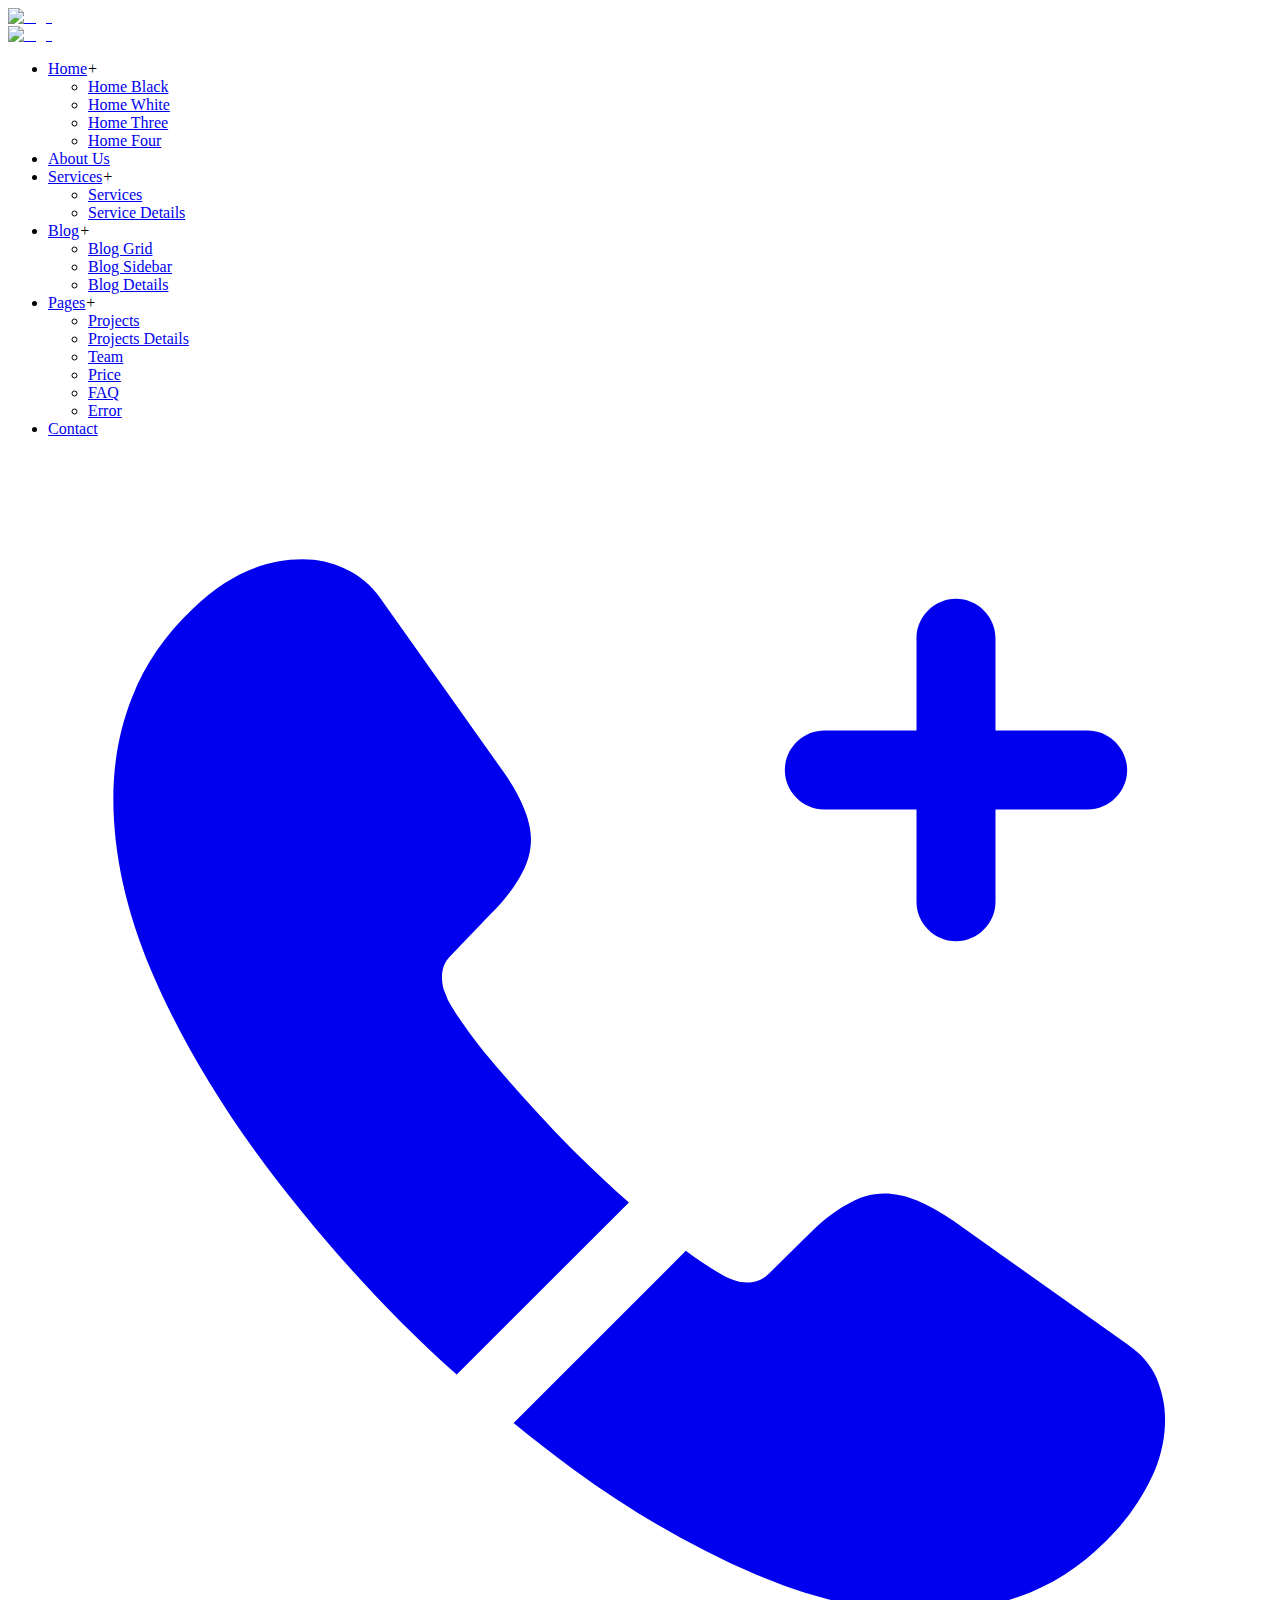
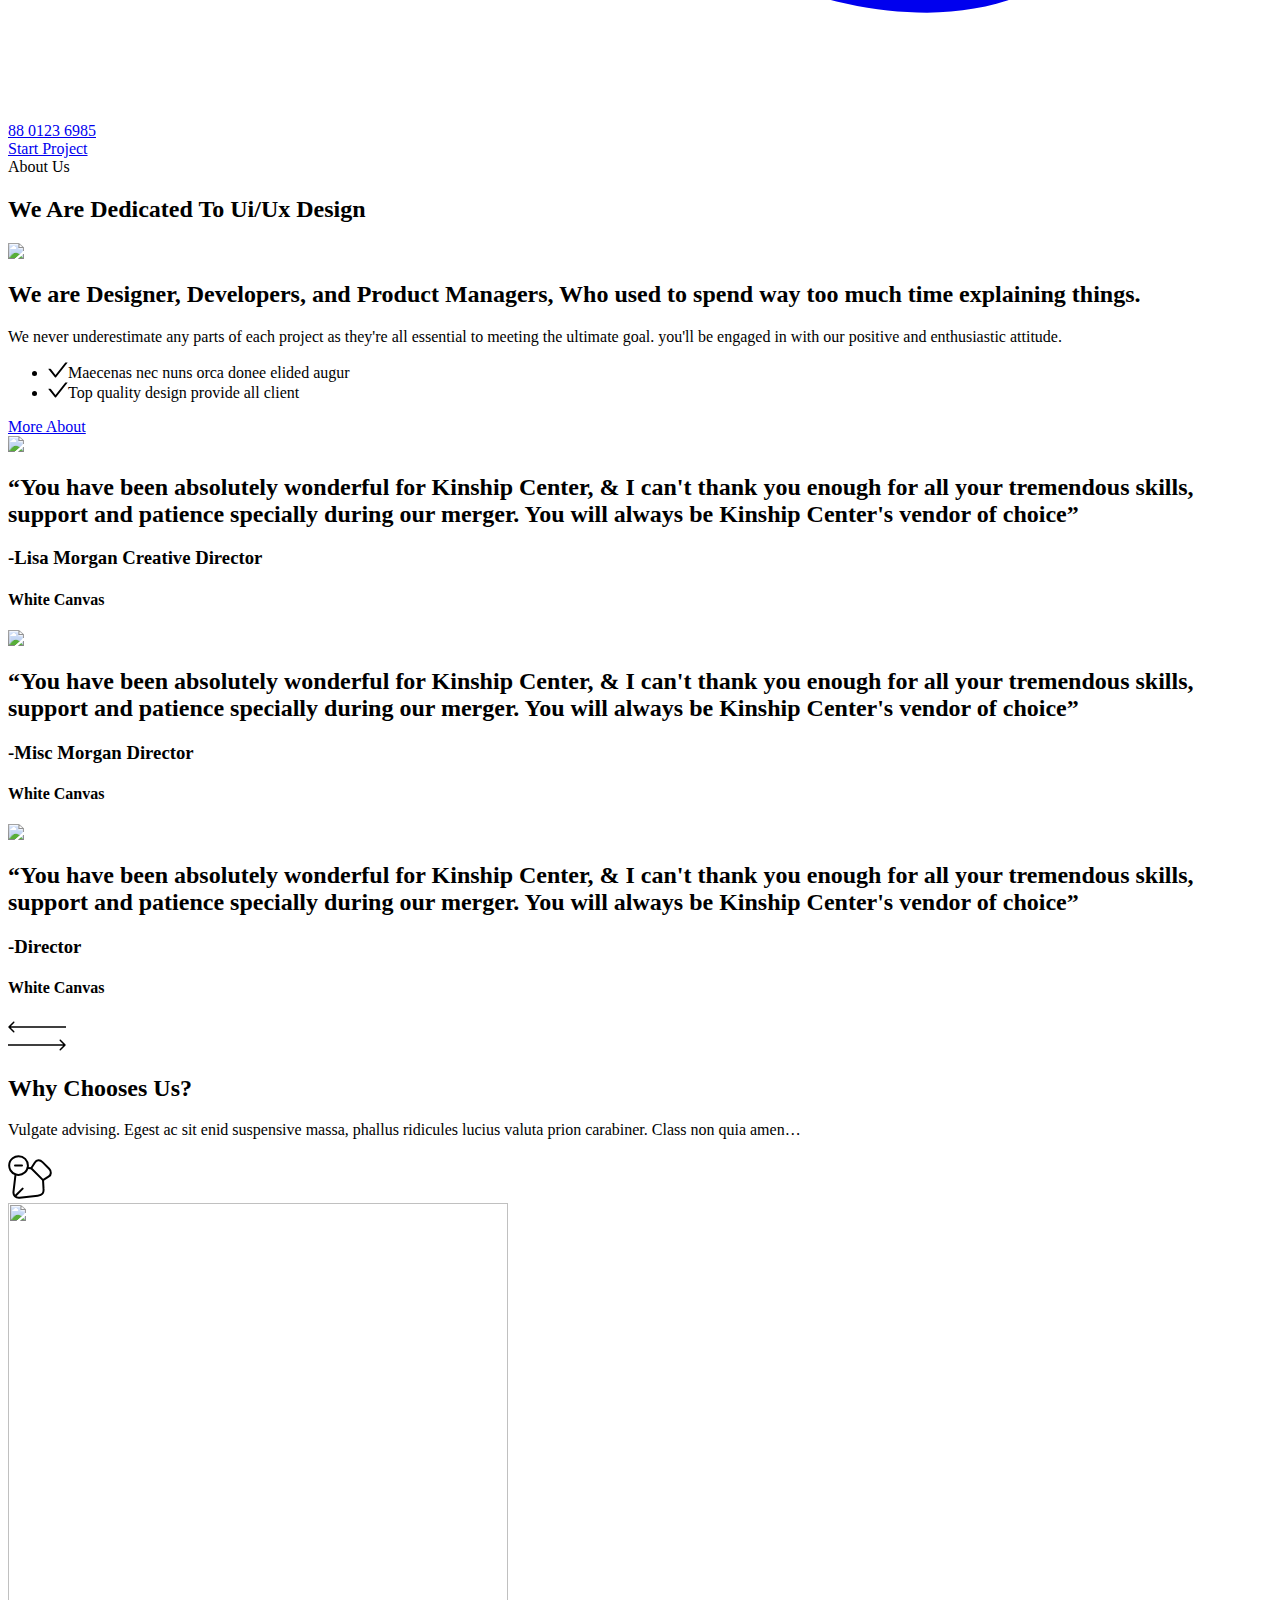
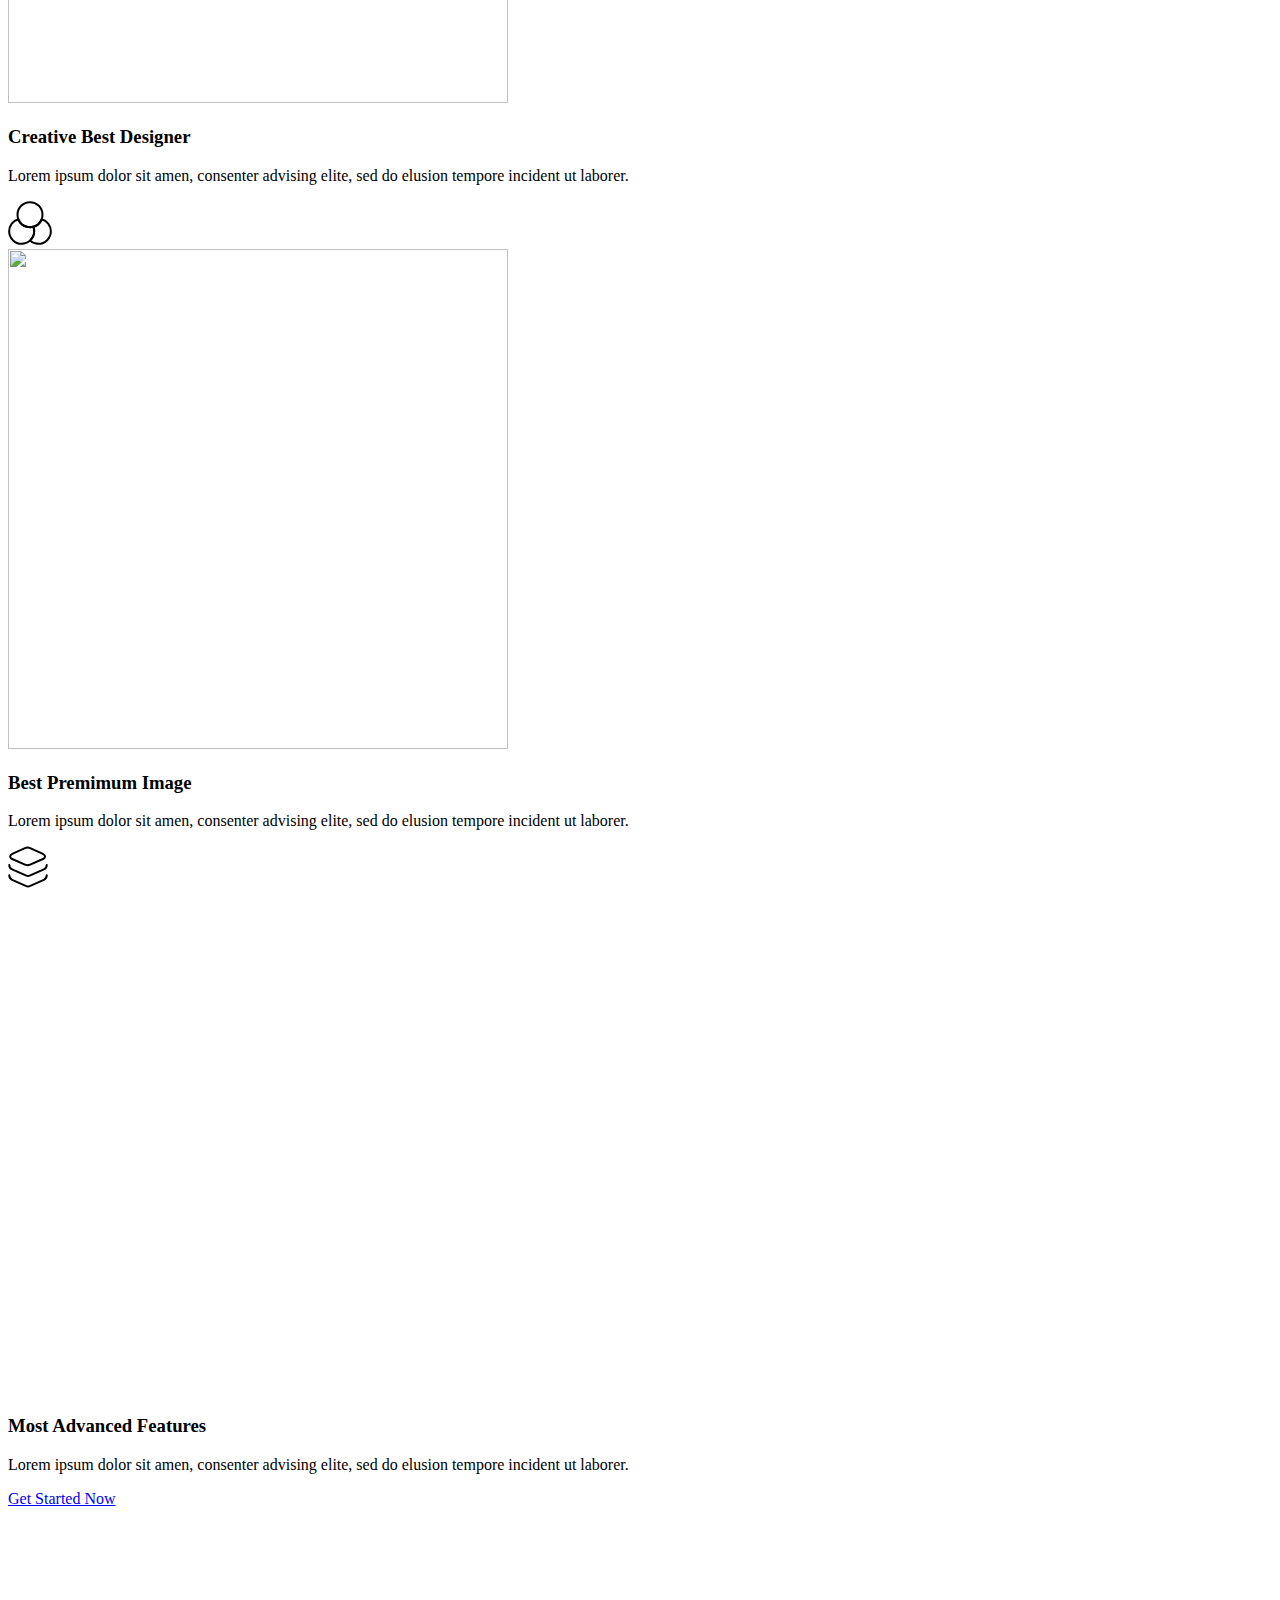
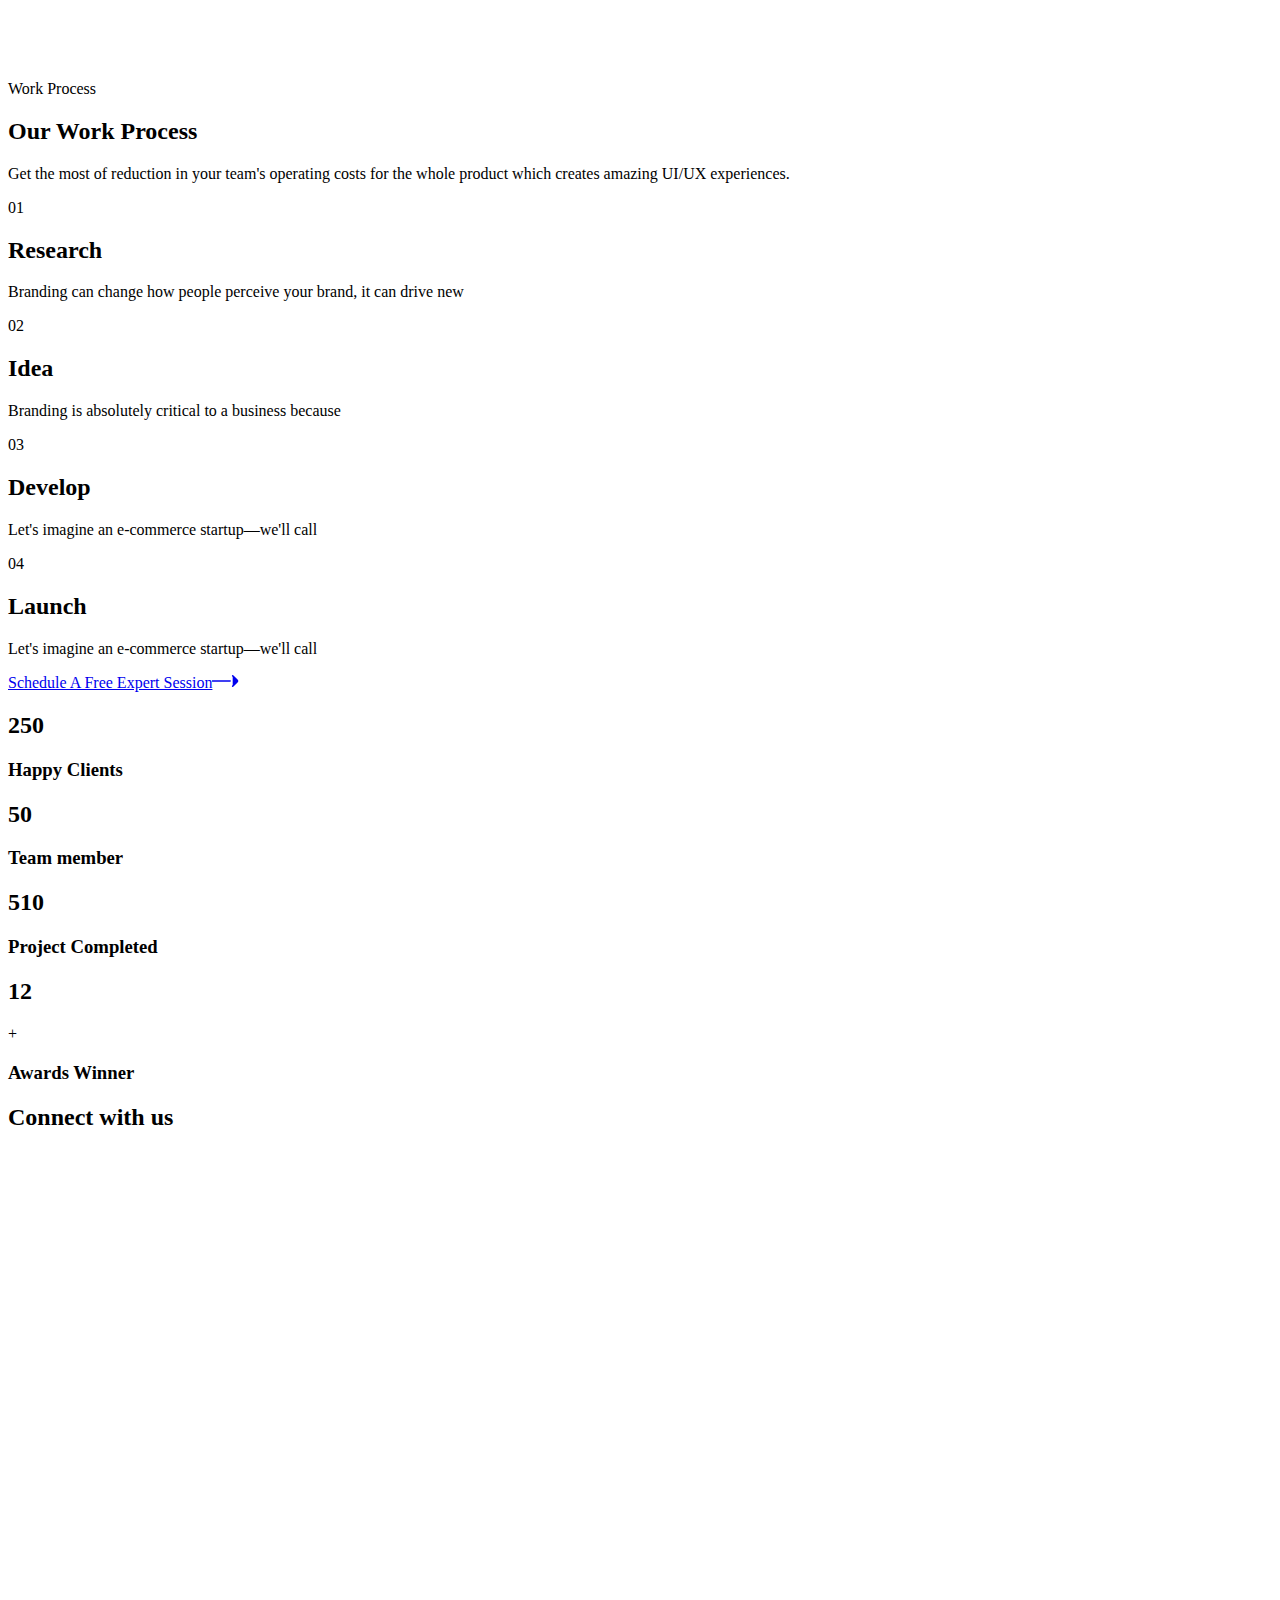
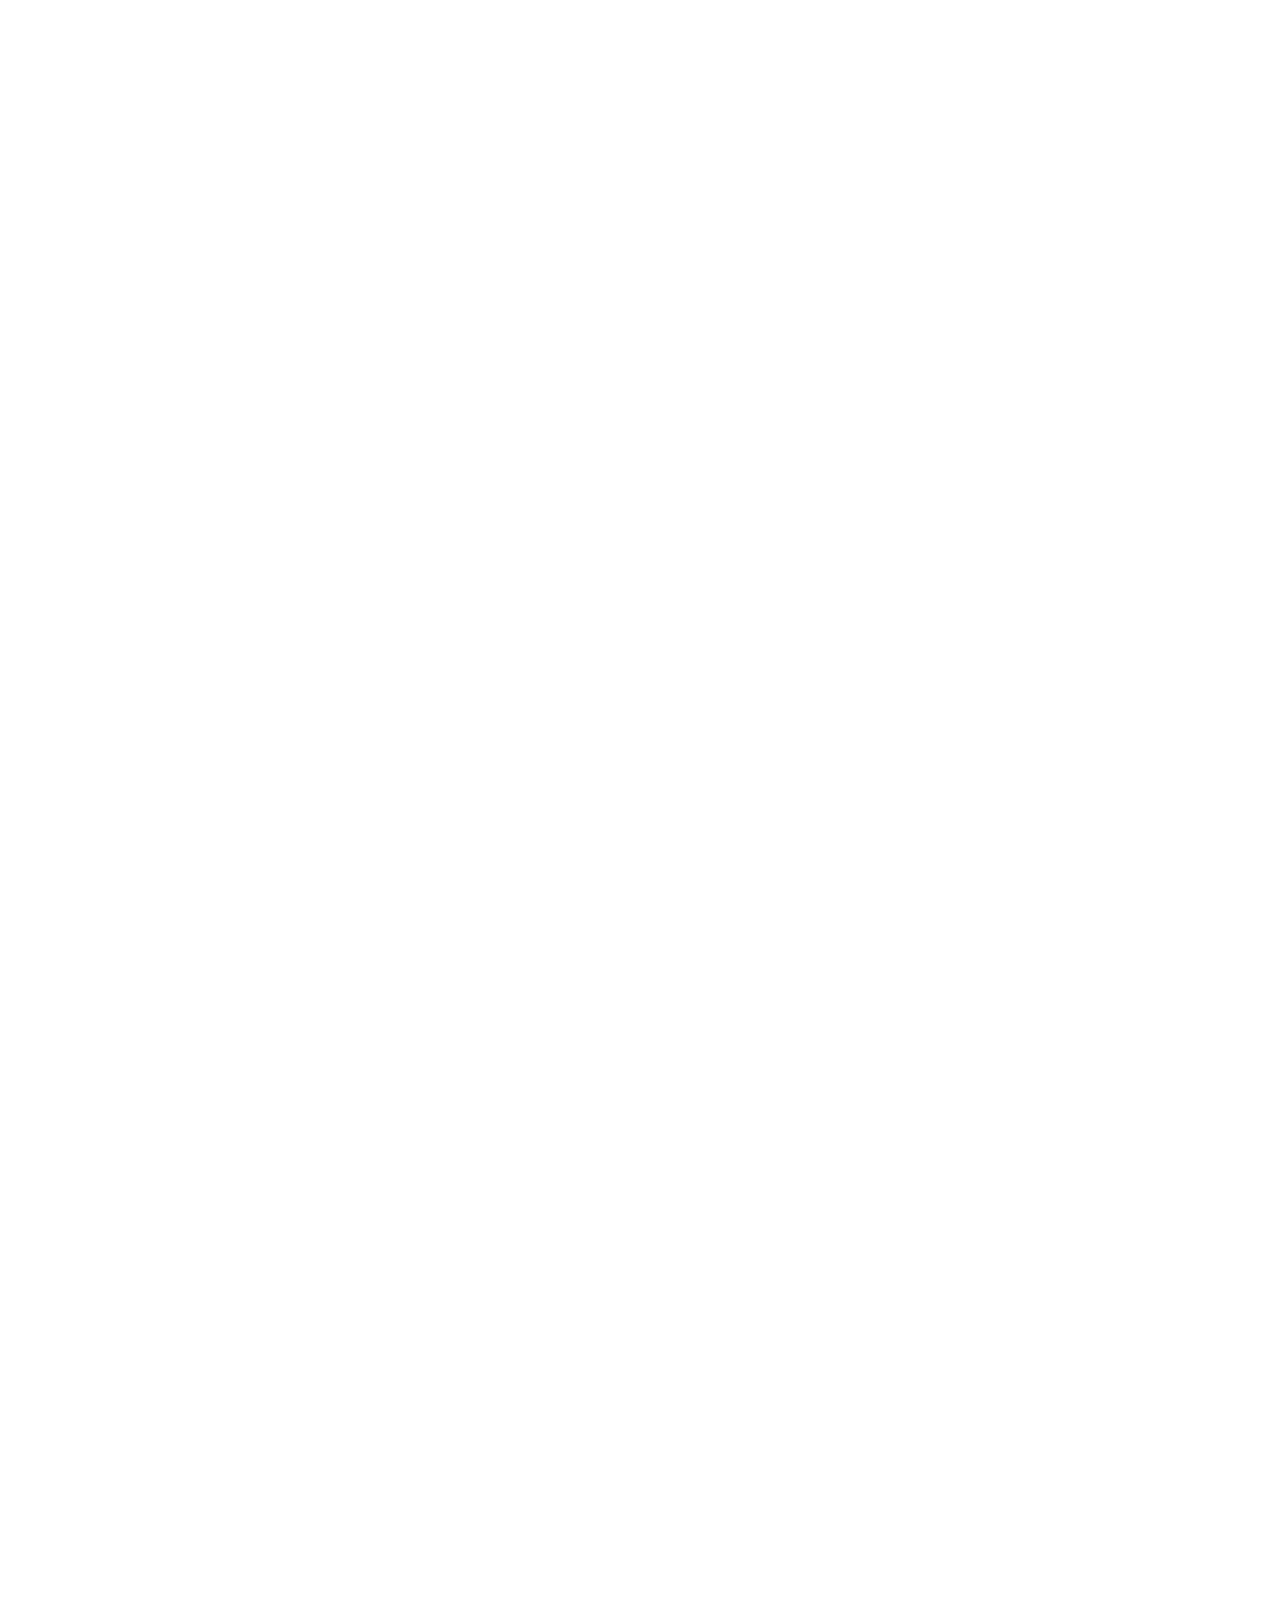
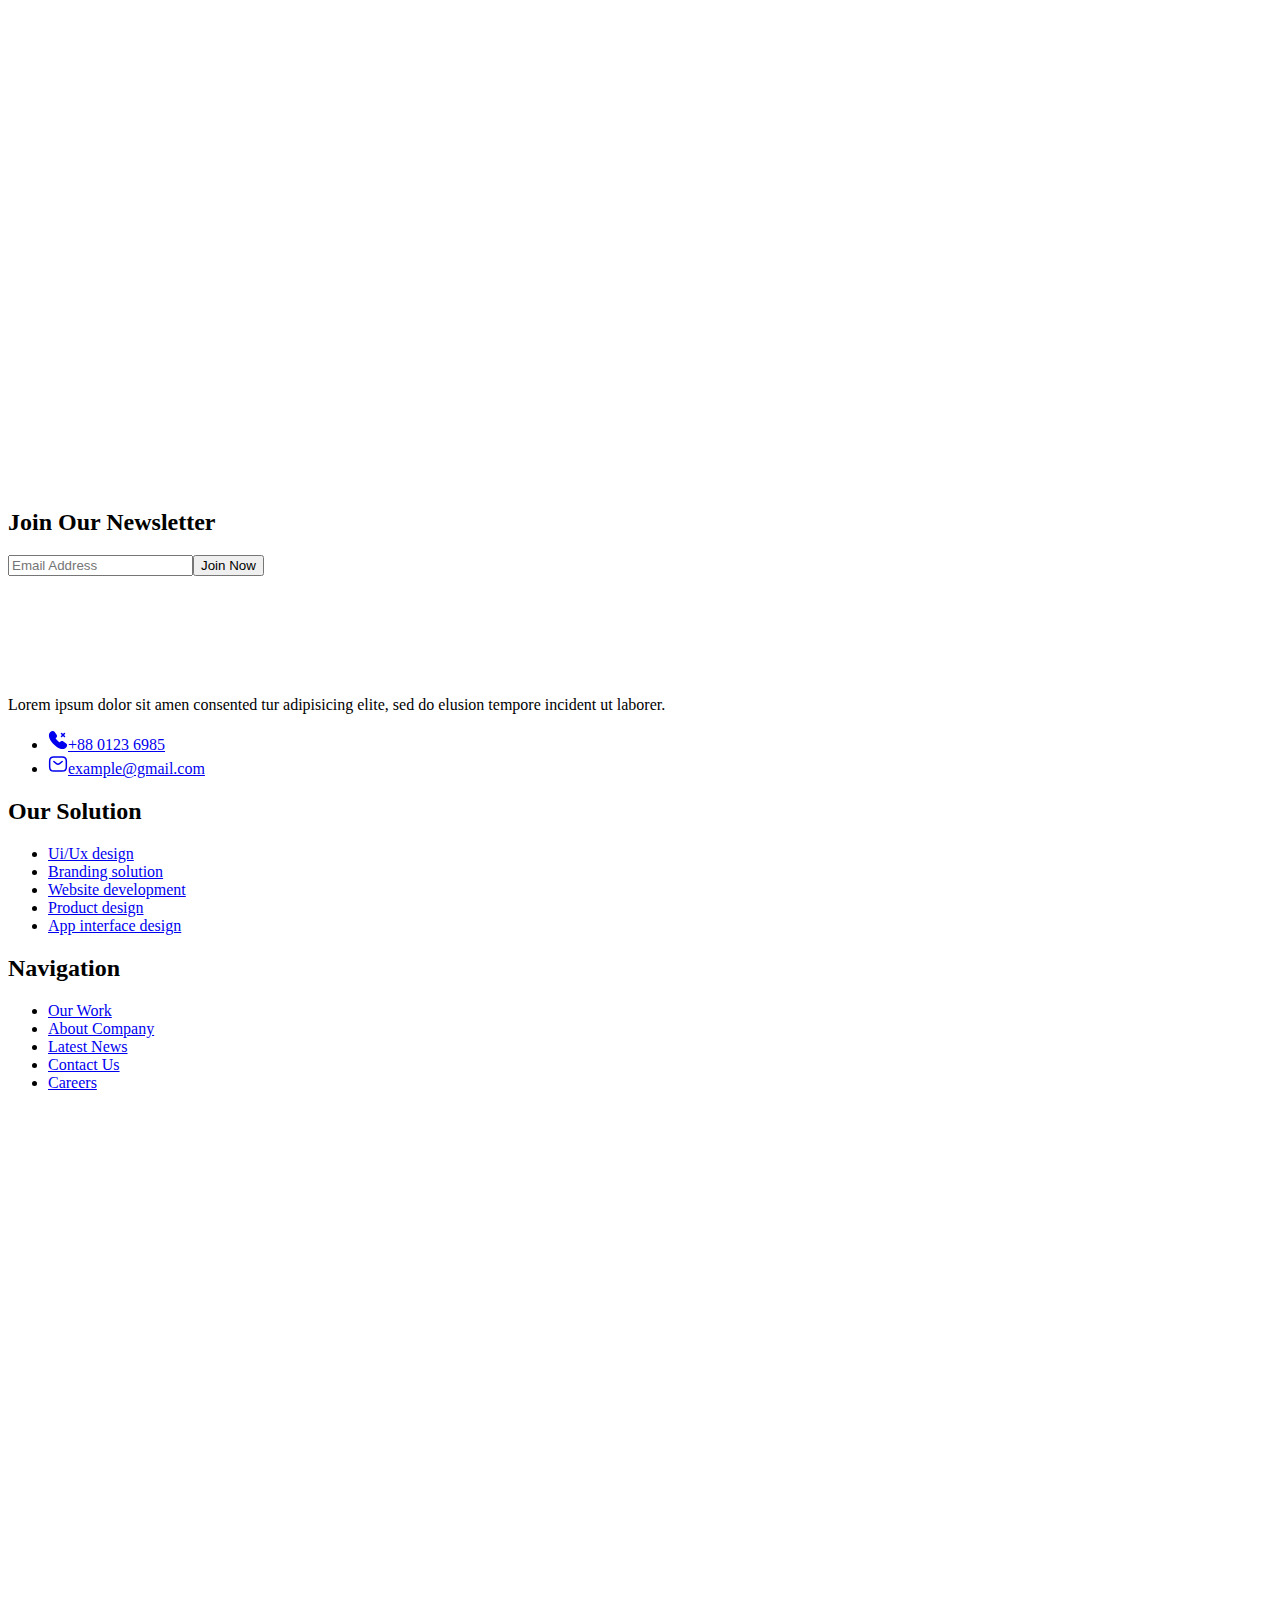
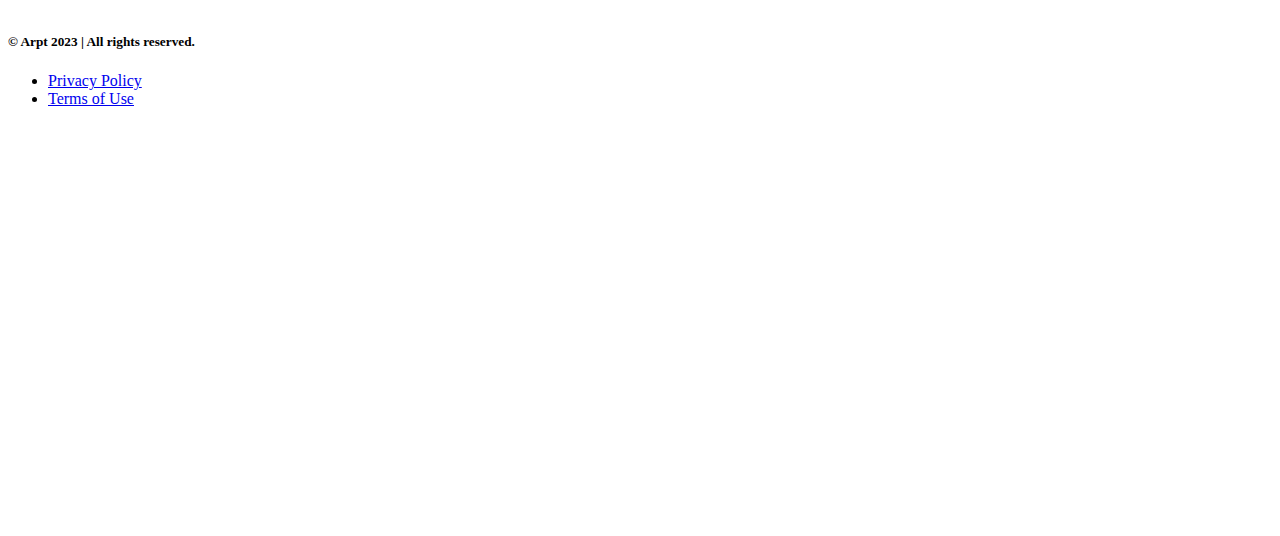
==== about.html @ 7dcf9fdb "first commit" ====
<!DOCTYPE html>
<html lang="en">
  <head>
    <meta charset="utf-8" />
    <meta name="viewport" content="width=device-width" />
    <title>
      Aprt - Digital Agency &amp; Multipurpose React Nextjs Template
    </title>
    <meta name="robots" content="index,follow" />
    <meta
      name="description"
      content="Welcome to Apart Next! We are a dynamic web agency specializing in creating visually stunning and highly functional websites. Our team of skilled designers, developers, and marketers work together to bring your online presence to life."
    />
    <meta
      property="og:title"
      content="Aprt - Digital Agency &amp; Multipurpose React Nextjs Template"
    />
    <meta
      property="og:description"
      content="Welcome to Apart Next! We are a dynamic web agency specializing in creating visually stunning and highly functional websites. Our team of skilled designers, developers, and marketers work together to bring your online presence to life."
    />
    <meta name="next-head-count" content="7" />
    <link data-next-font="" rel="preconnect" href="/" crossorigin="anonymous" />
    <link
      rel="preload"
      href="/_next/static/css/4efcdd3afde0df58.css"
      as="style"
    />
    <link
    rel="stylesheet"
    href="css/style.css"
    data-n-g=""
  />
    <link
      rel="stylesheet"
      href="/_next/static/css/4efcdd3afde0df58.css"
      data-n-g=""
    />
    <noscript data-n-css=""></noscript>
    <script
      defer=""
      nomodule=""
      src="/_next/static/chunks/polyfills-c67a75d1b6f99dc8.js"
    ></script>
    <script
      src="/_next/static/chunks/webpack-59c5c889f52620d6.js"
      defer=""
    ></script>
    <script
      src="/_next/static/chunks/framework-2c79e2a64abdb08b.js"
      defer=""
    ></script>
    <script
      src="/_next/static/chunks/main-4dcb7f9b52833aba.js"
      defer=""
    ></script>
    <script
      src="/_next/static/chunks/pages/_app-9df56c3cad0acf61.js"
      defer=""
    ></script>
    <script
      src="/_next/static/chunks/962-252cf3c0ab2365d8.js"
      defer=""
    ></script>
    <script
      src="/_next/static/chunks/546-9d32f26e8be39413.js"
      defer=""
    ></script>
    <script
      src="/_next/static/chunks/279-77481830efecf938.js"
      defer=""
    ></script>
    <script
      src="/_next/static/chunks/pages/about-us-35d02415ff7df182.js"
      defer=""
    ></script>
    <script
      src="/_next/static/ypLEynUUS1Mi_Ckw1nPcQ/_buildManifest.js"
      defer=""
    ></script>
    <script
      src="/_next/static/ypLEynUUS1Mi_Ckw1nPcQ/_ssgManifest.js"
      defer=""
    ></script>
  </head>
  <body>
    <div id="__next">
      <div class="cursor"></div>
      <div class="cursor-follower"></div>
      <header>
        <nav>
          <div class="header-menu-area undefined">
            <div class="container">
              <div class="row align-items-center gy-2">
                <div class="col-xxl-3 col-xl-2 col-lg-2 col-sm-6 col-6">
                  <div class="logo text-left">
                    <a href="/"
                      ><img
                        alt="logo"
                        loading="lazy"
                        width="100"
                        height="100"
                        decoding="async"
                        data-nimg="1"
                        style="color: transparent"
                        srcset="
                        http://adverbmedia.in/assets/images/glitz_logo.png,
                          http://adverbmedia.in/assets/images/glitz_logo.png
                        "
                        src="   http://adverbmedia.in/assets/images/glitz_logo.png"
                    /></a>
                  </div>
                </div>
                <div class="col-xxl-9 col-xl-10 col-lg-10 col-sm-6 col-6">
                  <a class="hidden-lg hamburger" href="/about-us#"
                    ><span class="h-top"></span><span class="h-middle"></span
                    ><span class="h-bottom"></span
                  ></a>
                  <nav class="main-nav justify-content-between">
                    <div
                      class="logo mobile-ham-logo d-lg-none d-block text-left"
                    >
                      <a href="index.html"
                        ><img
                          alt="logo"
                          loading="lazy"
                          width="100"
                          height="100"
                          decoding="async"
                          data-nimg="1"
                          class="img-auto"
                          style="color: transparent"
                          srcset="
                          http://adverbmedia.in/assets/images/glitz_logo.png,
                          http://adverbmedia.in/assets/images/glitz_logo.png
                          "
                          src="http://adverbmedia.in/assets/images/glitz_logo.png"
                      /></a>
                    </div>
                    <ul>
                      <li class="has-child-menu">
                        <a class="active" href="Index.html">Home</a
                        ><i class="fl flaticon-plus">+</i>
                        <ul class="sub-menu">
                          <li><a href="/">Home Black</a></li>
                          <li><a href="/home-two">Home White</a></li>
                          <li><a href="/home-three">Home Three</a></li>
                          <li><a href="/home-four">Home Four</a></li>
                        </ul>
                      </li>
                      <li><a href="about.html">About Us</a></li>
                      <li class="has-child-menu">
                        <a href="/about-us#">Services</a
                        ><i class="fl flaticon-plus">+</i>
                        <ul class="sub-menu">
                          <li><a href="/services">Services</a></li>
                          <li>
                            <a href="/service-details">Service Details</a>
                          </li>
                        </ul>
                      </li>
                      <li class="has-child-menu">
                        <a href="/about-us#">Blog</a
                        ><i class="fl flaticon-plus">+</i>
                        <ul class="sub-menu">
                          <li><a href="/blog-grid">Blog Grid</a></li>
                          <li><a href="/blog-sidebar">Blog Sidebar</a></li>
                          <li><a href="/blog-details">Blog Details</a></li>
                        </ul>
                      </li>
                      <li class="has-child-menu">
                        <a href="/about-us#">Pages</a
                        ><i class="fl flaticon-plus">+</i>
                        <ul class="sub-menu">
                          <li><a href="/projects">Projects</a></li>
                          <li>
                            <a href="/project-details">Projects Details</a>
                          </li>
                          <li><a href="/team">Team</a></li>
                          <li><a href="/price">Price</a></li>
                          <li><a href="/faq">FAQ</a></li>
                          <li><a href="/error">Error</a></li>
                        </ul>
                      </li>
                      <li><a href="contact.html">Contact</a></li>
                    </ul>
                    <div
                      class="menu-btn-wrap d-flex align-items-lg-center flex-shrink-0"
                    >
                      <a
                        class="menu-phone me-lg-4 mb-3 mb-lg-0 link"
                        href="tel:8801236985"
                        ><svg
                          viewBox="0 0 24 24"
                          fill="currentColor"
                          xmlns="http://www.w3.org/2000/svg"
                        >
                          <path
                            d="M20.5 5.25H18.75V3.5C18.75 3.09 18.41 2.75 18 2.75C17.59 2.75 17.25 3.09 17.25 3.5V5.25H15.5C15.09 5.25 14.75 5.59 14.75 6C14.75 6.41 15.09 6.75 15.5 6.75H17.25V8.5C17.25 8.91 17.59 9.25 18 9.25C18.41 9.25 18.75 8.91 18.75 8.5V6.75H20.5C20.91 6.75 21.25 6.41 21.25 6C21.25 5.59 20.91 5.25 20.5 5.25Z"
                            fill="currentColor"
                          ></path>
                          <path
                            d="M11.79 14.21L8.52 17.48C8.16 17.16 7.81 16.83 7.47 16.49C6.44 15.45 5.51 14.36 4.68 13.22C3.86 12.08 3.2 10.94 2.72 9.81C2.24 8.67 2 7.58 2 6.54C2 5.86 2.12 5.21 2.36 4.61C2.6 4 2.98 3.44 3.51 2.94C4.15 2.31 4.85 2 5.59 2C5.87 2 6.15 2.06 6.4 2.18C6.66 2.3 6.89 2.48 7.07 2.74L9.39 6.01C9.57 6.26 9.7 6.49 9.79 6.71C9.88 6.92 9.93 7.13 9.93 7.32C9.93 7.56 9.86 7.8 9.72 8.03C9.59 8.26 9.4 8.5 9.16 8.74L8.4 9.53C8.29 9.64 8.24 9.77 8.24 9.93C8.24 10.01 8.25 10.08 8.27 10.16C8.3 10.24 8.33 10.3 8.35 10.36C8.53 10.69 8.84 11.12 9.28 11.64C9.73 12.16 10.21 12.69 10.73 13.22C11.09 13.57 11.44 13.91 11.79 14.21Z"
                            fill="currentColor"
                          ></path>
                          <path
                            d="M21.9701 18.33C21.9701 18.61 21.9201 18.9 21.8201 19.18C21.7901 19.26 21.7601 19.34 21.7201 19.42C21.5501 19.78 21.3301 20.12 21.0401 20.44C20.5501 20.98 20.0101 21.37 19.4001 21.62C19.3901 21.62 19.3801 21.63 19.3701 21.63C18.7801 21.87 18.1401 22 17.4501 22C16.4301 22 15.3401 21.76 14.1901 21.27C13.0401 20.78 11.8901 20.12 10.7501 19.29C10.3601 19 9.9701 18.71 9.6001 18.4L12.8701 15.13C13.1501 15.34 13.4001 15.5 13.6101 15.61C13.6601 15.63 13.7201 15.66 13.7901 15.69C13.8701 15.72 13.9501 15.73 14.0401 15.73C14.2101 15.73 14.3401 15.67 14.4501 15.56L15.2101 14.81C15.4601 14.56 15.7001 14.37 15.9301 14.25C16.1601 14.11 16.3901 14.04 16.6401 14.04C16.8301 14.04 17.0301 14.08 17.2501 14.17C17.4701 14.26 17.7001 14.39 17.9501 14.56L21.2601 16.91C21.5201 17.09 21.7001 17.3 21.8101 17.55C21.9101 17.8 21.9701 18.05 21.9701 18.33Z"
                            fill="currentColor"
                          ></path></svg
                        >88 0123 6985</a
                      >
                      <div class="common-btn undefined">
                        <span class="common-btn_circle"></span
                        ><a class="common-btn_inner link" href="/contact"
                          ><span class="button_text_container"
                            >Start Project</span
                          ></a
                        >
                      </div>
                    </div>
                  </nav>
                </div>
              </div>
            </div>
          </div>
        </nav>
      </header>
      <main>
        <div class="breadcrumb-area">
          <div class="container">
            <div class="row">
              <div class="col-lg-5">
                <div class="breadcrumb-info">
                  <span class="title-right d-inline-block">About Us</span>
                  <h2 class="text-white">We Are Dedicated To Ui/Ux Design</h2>
                </div>
              </div>
            </div>
          </div>
        </div>
        <div class="about-area pb-120 pt-120 position-relative">
          <div class="container">
            <div class="row align-items-center">
              <div class="col-lg-5">
                <div
                  class="img-wrap-box img-wrap-box-white position-relative apart-magnetic"
                >
                  <img
                    alt="about"
                    loading="lazy"
                    width="500"
                    height="500"
                    decoding="async"
                    data-nimg="1"
                    class="w-100 img-full"
                    style="color: transparent"
                    srcset="
                      /_next/image?url=%2Fimages%2Fabout%2Fabout-1.png&amp;w=640&amp;q=75  1x,
                      /_next/image?url=%2Fimages%2Fabout%2Fabout-1.png&amp;w=1080&amp;q=75 2x
                    "
                    src="/_next/image?url=%2Fimages%2Fabout%2Fabout-1.png&amp;w=1080&amp;q=75"
                  />
                </div>
              </div>
              <div class="col-lg-7 mobt-60">
                <div class="about-content">
                  <h2 class="about-title">
                    We are <span class="color-1">Designer</span>,
                    <span class="color-2">Developers</span>, and
                    <span class="color-3">Product</span> Managers, Who used to
                    spend way too much time explaining things.
                  </h2>
                  <p class="about-text text-anim">
                    We never underestimate any parts of each project as
                    they&#x27;re all essential to meeting the ultimate goal.
                    you&#x27;ll be engaged in with our positive and enthusiastic
                    attitude.
                  </p>
                  <ul>
                    <li>
                      <svg
                        width="20"
                        height="16"
                        viewBox="0 0 20 16"
                        fill="currentColor"
                        xmlns="http://www.w3.org/2000/svg"
                      >
                        <path
                          d="M19.3744 0.453125H17.7361C17.5064 0.453125 17.2885 0.558594 17.1478 0.739062L7.48456 12.9805L2.85097 7.10938C2.78087 7.02038 2.69153 6.94842 2.58964 6.8989C2.48775 6.84937 2.37597 6.82357 2.26268 6.82344H0.624403C0.467371 6.82344 0.380653 7.00391 0.476746 7.12578L6.89628 15.2586C7.19628 15.6383 7.77284 15.6383 8.07518 15.2586L19.5221 0.753125C19.6182 0.633594 19.5314 0.453125 19.3744 0.453125Z"
                          fill="currentColor"
                        ></path></svg
                      >Maecenas nec nuns orca donee elided augur
                    </li>
                    <li>
                      <svg
                        width="20"
                        height="16"
                        viewBox="0 0 20 16"
                        fill="currentColor"
                        xmlns="http://www.w3.org/2000/svg"
                      >
                        <path
                          d="M19.3744 0.453125H17.7361C17.5064 0.453125 17.2885 0.558594 17.1478 0.739062L7.48456 12.9805L2.85097 7.10938C2.78087 7.02038 2.69153 6.94842 2.58964 6.8989C2.48775 6.84937 2.37597 6.82357 2.26268 6.82344H0.624403C0.467371 6.82344 0.380653 7.00391 0.476746 7.12578L6.89628 15.2586C7.19628 15.6383 7.77284 15.6383 8.07518 15.2586L19.5221 0.753125C19.6182 0.633594 19.5314 0.453125 19.3744 0.453125Z"
                          fill="currentColor"
                        ></path></svg
                      >Top quality design provide all client
                    </li>
                  </ul>
                  <div class="common-btn style-border mt-4 link">
                    <span class="common-btn_circle"></span
                    ><a class="common-btn_inner link" href="/about-us"
                      ><span class="button_text_container">More About</span></a
                    >
                  </div>
                </div>
              </div>
            </div>
          </div>
        </div>
        <div class="testimonial-area testimonial-area-white pt-120 pb-120">
          <div class="container">
            <div class="row">
              <div class="col-lg-12">
                <div class="swiper testimonial-slider fade_left">
                  <div class="swiper">
                    <div class="swiper-wrapper">
                      <div class="swiper-slide">
                        <div class="testimonial-wrap d-flex align-items-center">
                          <div
                            class="img-wrap-box img-wrap-box-white img-wrap-box-testimonial d-inline-block position-relative flex-shrink-0"
                          >
                            <img
                              alt="testimonial-person"
                              loading="lazy"
                              width="500"
                              height="500"
                              decoding="async"
                              data-nimg="1"
                              style="
                                color: transparent;
                                width: 100%;
                                height: 100%;
                              "
                              srcset="
                                /_next/image?url=%2Fimages%2Ftestimonial-img-1.png&amp;w=640&amp;q=75  1x,
                                /_next/image?url=%2Fimages%2Ftestimonial-img-1.png&amp;w=1080&amp;q=75 2x
                              "
                              src="/_next/image?url=%2Fimages%2Ftestimonial-img-1.png&amp;w=1080&amp;q=75"
                            /><img
                              class="position-absolute start-50 testimonial-qt-img"
                              src="/images/testimonial-quote.png"
                              alt=""
                            /><img
                              class="position-absolute img-wrap-box-video-sp d-none d-lg-block"
                              src="/images/shape/box-top-sp-1.png"
                              alt=""
                            />
                          </div>
                          <div class="testimonial-content">
                            <h2 class="testimonial-quote-text">
                              “You have been absolutely wonderful for Kinship
                              Center, &amp; I can&#x27;t thank you enough for
                              all your tremendous skills, support and patience
                              specially during our merger. You will always be
                              Kinship Center&#x27;s vendor of choice”
                            </h2>
                            <h3 class="testimonial-author-name">
                              -Lisa Morgan Creative Director
                            </h3>
                            <h4 class="testimonial-author-designation">
                              White Canvas
                            </h4>
                          </div>
                        </div>
                      </div>
                      <div class="swiper-slide">
                        <div class="testimonial-wrap d-flex align-items-center">
                          <div
                            class="img-wrap-box img-wrap-box-white img-wrap-box-testimonial d-inline-block position-relative flex-shrink-0"
                          >
                            <img
                              alt="testimonial-person"
                              loading="lazy"
                              width="500"
                              height="500"
                              decoding="async"
                              data-nimg="1"
                              style="
                                color: transparent;
                                width: 100%;
                                height: 100%;
                              "
                              srcset="
                                /_next/image?url=%2Fimages%2Ftestimonial-img-2.png&amp;w=640&amp;q=75  1x,
                                /_next/image?url=%2Fimages%2Ftestimonial-img-2.png&amp;w=1080&amp;q=75 2x
                              "
                              src="/_next/image?url=%2Fimages%2Ftestimonial-img-2.png&amp;w=1080&amp;q=75"
                            /><img
                              class="position-absolute start-50 testimonial-qt-img"
                              src="/images/testimonial-quote.png"
                              alt=""
                            /><img
                              class="position-absolute img-wrap-box-video-sp d-none d-lg-block"
                              src="/images/shape/box-top-sp-1.png"
                              alt=""
                            />
                          </div>
                          <div class="testimonial-content">
                            <h2 class="testimonial-quote-text">
                              “You have been absolutely wonderful for Kinship
                              Center, &amp; I can&#x27;t thank you enough for
                              all your tremendous skills, support and patience
                              specially during our merger. You will always be
                              Kinship Center&#x27;s vendor of choice”
                            </h2>
                            <h3 class="testimonial-author-name">
                              -Misc Morgan Director
                            </h3>
                            <h4 class="testimonial-author-designation">
                              White Canvas
                            </h4>
                          </div>
                        </div>
                      </div>
                      <div class="swiper-slide">
                        <div class="testimonial-wrap d-flex align-items-center">
                          <div
                            class="img-wrap-box img-wrap-box-white img-wrap-box-testimonial d-inline-block position-relative flex-shrink-0"
                          >
                            <img
                              alt="testimonial-person"
                              loading="lazy"
                              width="500"
                              height="500"
                              decoding="async"
                              data-nimg="1"
                              style="
                                color: transparent;
                                width: 100%;
                                height: 100%;
                              "
                              srcset="
                                /_next/image?url=%2Fimages%2Ftestimonial-img-3.png&amp;w=640&amp;q=75  1x,
                                /_next/image?url=%2Fimages%2Ftestimonial-img-3.png&amp;w=1080&amp;q=75 2x
                              "
                              src="/_next/image?url=%2Fimages%2Ftestimonial-img-3.png&amp;w=1080&amp;q=75"
                            /><img
                              class="position-absolute start-50 testimonial-qt-img"
                              src="/images/testimonial-quote.png"
                              alt=""
                            /><img
                              class="position-absolute img-wrap-box-video-sp d-none d-lg-block"
                              src="/images/shape/box-top-sp-1.png"
                              alt=""
                            />
                          </div>
                          <div class="testimonial-content">
                            <h2 class="testimonial-quote-text">
                              “You have been absolutely wonderful for Kinship
                              Center, &amp; I can&#x27;t thank you enough for
                              all your tremendous skills, support and patience
                              specially during our merger. You will always be
                              Kinship Center&#x27;s vendor of choice”
                            </h2>
                            <h3 class="testimonial-author-name">-Director</h3>
                            <h4 class="testimonial-author-designation">
                              White Canvas
                            </h4>
                          </div>
                        </div>
                      </div>
                    </div>
                  </div>
                </div>
                <div
                  class="slider-control d-flex align-content-center justify-content-lg-end mt-3 mt-lg-1"
                >
                  <div class="testimonial-button-prev" role="button">
                    <svg
                      width="58"
                      height="12"
                      viewBox="0 0 58 12"
                      fill="currentColor"
                      xmlns="http://www.w3.org/2000/svg"
                    >
                      <path
                        d="M0.46967 5.46966C0.176777 5.76256 0.176777 6.23743 0.46967 6.53033L5.24264 11.3033C5.53553 11.5962 6.01041 11.5962 6.3033 11.3033C6.59619 11.0104 6.59619 10.5355 6.3033 10.2426L2.06066 6L6.3033 1.75735C6.59619 1.46446 6.59619 0.989588 6.3033 0.696695C6.01041 0.403801 5.53553 0.403801 5.24264 0.696695L0.46967 5.46966ZM58 5.25L1 5.25L1 6.75L58 6.75L58 5.25Z"
                        fill="currentColor"
                      ></path>
                    </svg>
                  </div>
                  <div
                    class="testimonial-pagination slide-pagination w-auto text-dark"
                  ></div>
                  <div class="testimonial-button-next" role="button">
                    <svg
                      width="58"
                      height="12"
                      viewBox="0 0 58 12"
                      fill="currentColor"
                      xmlns="http://www.w3.org/2000/svg"
                    >
                      <path
                        d="M57.5303 6.53034C57.8232 6.23744 57.8232 5.76257 57.5303 5.46967L52.7574 0.696704C52.4645 0.40381 51.9896 0.40381 51.6967 0.696704C51.4038 0.989597 51.4038 1.46447 51.6967 1.75736L55.9393 6L51.6967 10.2426C51.4038 10.5355 51.4038 11.0104 51.6967 11.3033C51.9896 11.5962 52.4645 11.5962 52.7574 11.3033L57.5303 6.53034ZM-6.55671e-08 6.75L57 6.75L57 5.25L6.55671e-08 5.25L-6.55671e-08 6.75Z"
                        fill="currentColor"
                      ></path>
                    </svg>
                  </div>
                </div>
              </div>
            </div>
          </div>
        </div>
        <div class="choose-area pt-120 pb-120">
          <div class="container">
            <div class="row justify-content-between">
              <div class="col-lg-6">
                <div class="section-title title-anim">
                  <h2 class="">Why Chooses Us?</h2>
                  <p class="">
                    Vulgate advising. Egest ac sit enid suspensive massa,
                    phallus ridicules lucius valuta prion carabiner. Class non
                    quia amen…
                  </p>
                </div>
                <div class="choose-list-wrap choose-list-wrap-black mt-5">
                  <div class="choose-list-box d-flex fade_left">
                    <div class="choose-list-icon">
                      <svg
                        width="44"
                        height="44"
                        viewBox="0 0 44 44"
                        fill="none"
                        xmlns="http://www.w3.org/2000/svg"
                      >
                        <g clip-path="url(#clip0_55_969)">
                          <path
                            d="M41.146 13.75L34.521 7.125C32.021 4.62502 28.5835 4.75007 26.896 7.4376L23.2085 13.2709L35.021 25.0833L40.8543 21.3959C43.3751 19.7918 43.521 16.1042 41.146 13.75Z"
                            stroke="currentColor"
                            stroke-width="2"
                            stroke-linecap="round"
                            stroke-linejoin="round"
                          ></path>
                          <path
                            d="M35.0205 25.0627L35.5205 33.6461C35.9997 38.4377 34.333 40.1044 29.7913 40.646L11.6247 42.7919C7.79126 43.2294 5.04129 40.4796 5.49962 36.6671L7.54136 19.417"
                            stroke="currentColor"
                            stroke-width="2"
                            stroke-linecap="round"
                            stroke-linejoin="round"
                          ></path>
                          <path
                            d="M23.2083 13.2711L19.5625 13.042"
                            stroke="currentColor"
                            stroke-width="2"
                            stroke-linecap="round"
                            stroke-linejoin="round"
                          ></path>
                          <path
                            d="M8 40.292L14.625 33.646"
                            stroke="currentColor"
                            stroke-width="2"
                            stroke-linecap="round"
                            stroke-linejoin="round"
                          ></path>
                          <path
                            d="M19.9169 10.5415C19.9169 11.3957 19.7919 12.2499 19.5628 13.0415C19.3336 13.8749 19.0003 14.6457 18.5628 15.3749C18.0628 16.2082 17.4378 16.9582 16.7086 17.5832C15.0628 19.0415 12.9169 19.9165 10.5419 19.9165C9.47944 19.9165 8.47944 19.7499 7.54194 19.4165C5.41698 18.7082 3.64614 17.2499 2.52114 15.3749C1.66698 13.9582 1.16699 12.2915 1.16699 10.5415C1.16699 7.5832 2.52116 4.93732 4.68783 3.22898C6.29199 1.93732 8.33364 1.1665 10.5419 1.1665C15.7294 1.1665 19.9169 5.354 19.9169 10.5415Z"
                            stroke="currentColor"
                            stroke-width="2"
                            stroke-miterlimit="10"
                            stroke-linecap="round"
                            stroke-linejoin="round"
                          ></path>
                          <path
                            d="M14 10.5415H7"
                            stroke="currentColor"
                            stroke-width="2"
                            stroke-miterlimit="10"
                            stroke-linecap="round"
                            stroke-linejoin="round"
                          ></path>
                        </g>
                        <defs>
                          <clipPath id="clip0_55_969">
                            <rect
                              width="44"
                              height="44"
                              fill="currentColor"
                            ></rect>
                          </clipPath>
                        </defs>
                      </svg>
                    </div>
                    <div class="choose-list-info">
                      <img
                        width="500"
                        height="500"
                        loading="lazy"
                        class="h-img"
                        src="/images/showcase/showcase-3.png"
                        alt=""
                      />
                      <h3 class="text-dark">Creative Best Designer</h3>
                      <p class="text-dark">
                        Lorem ipsum dolor sit amen, consenter advising elite,
                        sed do elusion tempore incident ut laborer.
                      </p>
                    </div>
                  </div>
                  <div class="choose-list-box d-flex fade_left">
                    <div class="choose-list-icon">
                      <svg
                        width="47"
                        height="44"
                        viewBox="0 0 47 44"
                        fill="none"
                        xmlns="http://www.w3.org/2000/svg"
                      >
                        <path
                          d="M26.1669 30.3335C26.1669 34.021 24.5628 37.3543 22.0003 39.6252C19.7919 41.6252 16.8753 42.8335 13.6669 42.8335C6.77115 42.8335 1.16699 37.2293 1.16699 30.3335C1.16699 24.5835 5.08365 19.7085 10.3753 18.271C11.8128 21.896 14.8961 24.6877 18.7086 25.7293C19.7503 26.021 20.8544 26.1668 22.0003 26.1668C23.1461 26.1668 24.2503 26.021 25.2919 25.7293C25.8544 27.146 26.1669 28.7085 26.1669 30.3335Z"
                          stroke="currentColor"
                          stroke-width="2"
                          stroke-linecap="round"
                          stroke-linejoin="round"
                        ></path>
                        <path
                          d="M34.5 13.6665C34.5 15.2915 34.1875 16.854 33.625 18.2707C32.1875 21.8957 29.1042 24.6873 25.2917 25.729C24.25 26.0207 23.1458 26.1665 22 26.1665C20.8542 26.1665 19.75 26.0207 18.7083 25.729C14.8958 24.6873 11.8125 21.8957 10.375 18.2707C9.8125 16.854 9.5 15.2915 9.5 13.6665C9.5 6.77067 15.1042 1.1665 22 1.1665C28.8958 1.1665 34.5 6.77067 34.5 13.6665Z"
                          stroke="currentColor"
                          stroke-width="2"
                          stroke-linecap="round"
                          stroke-linejoin="round"
                        ></path>
                        <path
                          d="M42.8333 30.3335C42.8333 37.2293 37.2292 42.8335 30.3333 42.8335C27.125 42.8335 24.2083 41.6252 22 39.6252C24.5625 37.3543 26.1667 34.021 26.1667 30.3335C26.1667 28.7085 25.8542 27.146 25.2917 25.7293C29.1042 24.6877 32.1875 21.896 33.625 18.271C38.9167 19.7085 42.8333 24.5835 42.8333 30.3335Z"
                          stroke="currentColor"
                          stroke-width="2"
                          stroke-linecap="round"
                          stroke-linejoin="round"
                        ></path>
                      </svg>
                    </div>
                    <div class="choose-list-info">
                      <img
                        width="500"
                        height="500"
                        loading="lazy"
                        class="h-img"
                        src="/images/showcase/showcase-1.png"
                        alt=""
                      />
                      <h3 class="text-dark">Best Premimum Image</h3>
                      <p class="text-dark">
                        Lorem ipsum dolor sit amen, consenter advising elite,
                        sed do elusion tempore incident ut laborer.
                      </p>
                    </div>
                  </div>
                  <div class="choose-list-box d-flex fade_left">
                    <div class="choose-list-icon">
                      <svg
                        width="40"
                        height="42"
                        viewBox="0 0 40 42"
                        fill="none"
                        xmlns="http://www.w3.org/2000/svg"
                      >
                        <g clip-path="url(#clip0_55_965)">
                          <path
                            d="M22.104 2.0835L34.3957 7.5418C37.9374 9.1043 37.9374 11.6877 34.3957 13.2502L22.104 18.7085C20.7082 19.3335 18.4165 19.3335 17.0207 18.7085L4.72901 13.2502C1.18734 11.6877 1.18734 9.1043 4.72901 7.5418L17.0207 2.0835C18.4165 1.4585 20.7082 1.4585 22.104 2.0835Z"
                            stroke="currentColor"
                            stroke-width="2"
                            stroke-linecap="round"
                            stroke-linejoin="round"
                          ></path>
                          <path
                            d="M1.25 18.9165C1.25 20.6665 2.5625 22.6873 4.16667 23.3957L18.3125 29.6873C19.3958 30.1665 20.625 30.1665 21.6875 29.6873L35.8333 23.3957C37.4375 22.6873 38.75 20.6665 38.75 18.9165"
                            stroke="currentColor"
                            stroke-width="2"
                            stroke-linecap="round"
                            stroke-linejoin="round"
                          ></path>
                          <path
                            d="M1.25 29.3335C1.25 31.271 2.39583 33.021 4.16667 33.8127L18.3125 40.1043C19.3958 40.5835 20.625 40.5835 21.6875 40.1043L35.8333 33.8127C37.6042 33.021 38.75 31.271 38.75 29.3335"
                            stroke="currentColor"
                            stroke-width="2"
                            stroke-linecap="round"
                            stroke-linejoin="round"
                          ></path>
                        </g>
                        <defs>
                          <clipPath id="clip0_55_965">
                            <rect
                              width="40"
                              height="42"
                              fill="currentColor"
                            ></rect>
                          </clipPath>
                        </defs>
                      </svg>
                    </div>
                    <div class="choose-list-info">
                      <img
                        width="500"
                        height="500"
                        loading="lazy"
                        class="h-img"
                        src="/images/showcase/showcase-2.png"
                        alt=""
                      />
                      <h3 class="text-dark">Most Advanced Features</h3>
                      <p class="text-dark">
                        Lorem ipsum dolor sit amen, consenter advising elite,
                        sed do elusion tempore incident ut laborer.
                      </p>
                    </div>
                  </div>
                </div>
                <div class="common-btn mt-5 link">
                  <span class="common-btn_circle"></span
                  ><a class="common-btn_inner link" href="/contact"
                    ><span class="button_text_container"
                      >Get Started Now</span
                    ></a
                  >
                </div>
              </div>
              <div class="col-lg-5 mobt-24">
                <div
                  class="img-wrap-box img-wrap-box-white img-wrap-box-video position-relative fade_left"
                >
                  <video
                    class="choose-video"
                    id="player"
                    preload="auto"
                    loop=""
                    muted=""
                  >
                    <source src="https://apart-next.vercel.app/images/video/video.mp4" type="video/mp4" />
                  </video>
                  <div
                    class="play-button-wrap position-absolute top-50 start-50 translate-middle d-flex justify-content-center align-items-center"
                  >
                    <span id="play" class="video-tap"
                      ><div class="pause false">
                        <div class="line line_1"></div>
                        <div class="line line_2"></div>
                      </div>
                      <div class="play active">
                        <div class="line line_1"></div>
                        <div class="line line_2"></div>
                        <div class="line line_3"></div></div
                    ></span>
                  </div>
                  <img
                    loading="lazy"
                    class="position-absolute img-wrap-box-video-sp d-none d-lg-block"
                    src="/images/shape/box-top-sp-1.png"
                    alt=""
                  />
                </div>
              </div>
            </div>
          </div>
        </div>
        <div class="work-process-area pb-120">
          <div class="container">
            <div class="row justify-content-center">
              <div class="col-lg-8">
                <div
                  class="section-title section-title-style-two text-center title-anim"
                >
                  <span class="d-block syne-font">Work Process</span>
                  <h2 class="syne-font-700">Our Work Process</h2>
                  <p>
                    Get the most of reduction in your team&#x27;s operating
                    costs for the whole product which creates amazing UI/UX
                    experiences.
                  </p>
                </div>
              </div>
            </div>
            <div
              class="row mt-60 work-process-wrap row-cols-lg-4 row-cols-1 row-cols-sm-2"
            >
              <div class="col fade_left">
                <div class="work-process-box">
                  <span
                    class="d-inline-flex justify-content-center align-items-center work-process-1"
                    >01</span
                  >
                  <h2 class="syne-font">Research</h2>
                  <p>
                    Branding can change how people perceive your brand, it can
                    drive new
                  </p>
                </div>
              </div>
              <div class="col fade_left">
                <div class="work-process-box">
                  <span
                    class="d-inline-flex justify-content-center align-items-center work-process-2"
                    >02</span
                  >
                  <h2 class="syne-font">Idea</h2>
                  <p>Branding is absolutely critical to a business because</p>
                </div>
              </div>
              <div class="col fade_left">
                <div class="work-process-box">
                  <span
                    class="d-inline-flex justify-content-center align-items-center work-process-3"
                    >03</span
                  >
                  <h2 class="syne-font">Develop</h2>
                  <p>
                    Let&#x27;s imagine an e-commerce startup—we&#x27;ll call
                  </p>
                </div>
              </div>
              <div class="col fade_left">
                <div class="work-process-box">
                  <span
                    class="d-inline-flex justify-content-center align-items-center work-process-4"
                    >04</span
                  >
                  <h2 class="syne-font">Launch</h2>
                  <p>
                    Let&#x27;s imagine an e-commerce startup—we&#x27;ll call
                  </p>
                </div>
              </div>
            </div>
            <div class="row mt-5">
              <div class="col-lg-12">
                <div
                  class="work-process-btn-wrap d-flex justify-content-center"
                >
                  <a
                    class="common-btn style-three d-inline-block link"
                    href="/contact"
                    >Schedule A Free Expert Session<svg
                      width="27"
                      height="14"
                      viewBox="0 0 27 14"
                      fill="currentColor"
                      xmlns="http://www.w3.org/2000/svg"
                    >
                      <path
                        d="M0.217443 6.25H18.4827C18.6276 6.25 18.7001 6.30263 18.7001 6.40789V7.59211C18.7001 7.69737 18.6276 7.75 18.4827 7.75H0.217443C0.0724811 7.75 0 7.69737 0 7.59211V6.40789C0 6.30263 0.0724811 6.25 0.217443 6.25Z"
                        fill="currentColor"
                      ></path>
                      <path
                        d="M20.7002 12.2802L25.0469 7.93355C25.5602 7.42021 25.5602 6.58021 25.0469 6.06688L20.7002 1.72021"
                        stroke="currentColor"
                        stroke-width="1.5"
                        stroke-miterlimit="10"
                        stroke-linecap="round"
                        stroke-linejoin="round"
                      ></path></svg
                  ></a>
                </div>
              </div>
            </div>
          </div>
        </div>
        <div class="counter-area pb-96">
          <div class="container">
            <div class="row">
              <div class="col-lg-3 col-6 fade_left">
                <div class="counter-item-wrap text-center">
                  <div class="counter-item position-relative">
                    <h2 class="odometer" data-odometer-final="250">250</h2>
                  </div>
                  <h3 class="counter-text">Happy Clients</h3>
                </div>
              </div>
              <div class="col-lg-3 col-6 fade_left">
                <div class="counter-item-wrap text-center">
                  <div class="counter-item position-relative">
                    <h2 class="odometer" data-odometer-final="50">50</h2>
                  </div>
                  <h3 class="counter-text">Team member</h3>
                </div>
              </div>
              <div class="col-lg-3 col-6 fade_left">
                <div class="counter-item-wrap text-center">
                  <div class="counter-item position-relative">
                    <h2 class="odometer" data-odometer-final="510">510</h2>
                  </div>
                  <h3 class="counter-text">Project Completed</h3>
                </div>
              </div>
              <div class="col-lg-3 col-6 fade_left">
                <div class="counter-item-wrap text-center">
                  <div
                    class="counter-item position-relative d-flex align-items-center justify-content-center"
                  >
                    <h2 class="odometer" data-odometer-final="12">12</h2>
                    <span>+</span>
                  </div>
                  <h3 class="counter-text">Awards Winner</h3>
                </div>
              </div>
            </div>
          </div>
        </div>
        <div class="instagram-area undefined pb-120 position-relative">
          <div class="container">
            <div class="row">
              <div class="col-lg-12">
                <h2
                  class="instagram-title d-flex align-items-center title-anim"
                >
                  <i class="bi bi-instagram"></i>Connect with us
                </h2>
              </div>
            </div>
            <div
              class="row row-cols-lg-5 row-cols-md-2 row-cols-2 mt-60 popup-gallery zoom_animation"
            >
              <div class="col p-0 ps-1 pe-1 ps-sm-0 pe-sm-0 zoom_item_single">
                <div
                  class="instagram-feed-box position-relative overflow-hidden"
                >
                  <img
                    alt="insta-profile"
                    loading="lazy"
                    width="500"
                    height="500"
                    decoding="async"
                    data-nimg="1"
                    class="w-100"
                    style="color: transparent"
                    srcset="
                      /_next/image?url=%2Fimages%2Finstagram%2Finstagram-1.png&amp;w=640&amp;q=75  1x,
                      /_next/image?url=%2Fimages%2Finstagram%2Finstagram-1.png&amp;w=1080&amp;q=75 2x
                    "
                    src="/_next/image?url=%2Fimages%2Finstagram%2Finstagram-1.png&amp;w=1080&amp;q=75"
                  />
                  <div
                    class="instagram-feed-hover position-absolute top-50 start-50 translate-middle"
                  >
                    <a
                      class="instagram-feed-icon-block"
                      href="/images/instagram/instagram-1.png"
                      ><i class="bi bi-instagram"></i
                    ></a>
                  </div>
                </div>
              </div>
              <div class="col p-0 ps-1 pe-1 ps-sm-0 pe-sm-0 zoom_item_single">
                <div
                  class="instagram-feed-box position-relative overflow-hidden"
                >
                  <img
                    alt="insta-profile"
                    loading="lazy"
                    width="500"
                    height="500"
                    decoding="async"
                    data-nimg="1"
                    class="w-100"
                    style="color: transparent"
                    srcset="
                      /_next/image?url=%2Fimages%2Finstagram%2Finstagram-2.png&amp;w=640&amp;q=75  1x,
                      /_next/image?url=%2Fimages%2Finstagram%2Finstagram-2.png&amp;w=1080&amp;q=75 2x
                    "
                    src="/_next/image?url=%2Fimages%2Finstagram%2Finstagram-2.png&amp;w=1080&amp;q=75"
                  />
                  <div
                    class="instagram-feed-hover position-absolute top-50 start-50 translate-middle"
                  >
                    <a
                      class="instagram-feed-icon-block"
                      href="/images/instagram/instagram-2.png"
                      ><i class="bi bi-instagram"></i
                    ></a>
                  </div>
                </div>
              </div>
              <div class="col p-0 ps-1 pe-1 ps-sm-0 pe-sm-0 zoom_item_single">
                <div
                  class="instagram-feed-box position-relative overflow-hidden"
                >
                  <img
                    alt="insta-profile"
                    loading="lazy"
                    width="500"
                    height="500"
                    decoding="async"
                    data-nimg="1"
                    class="w-100"
                    style="color: transparent"
                    srcset="
                      /_next/image?url=%2Fimages%2Finstagram%2Finstagram-3.png&amp;w=640&amp;q=75  1x,
                      /_next/image?url=%2Fimages%2Finstagram%2Finstagram-3.png&amp;w=1080&amp;q=75 2x
                    "
                    src="/_next/image?url=%2Fimages%2Finstagram%2Finstagram-3.png&amp;w=1080&amp;q=75"
                  />
                  <div
                    class="instagram-feed-hover position-absolute top-50 start-50 translate-middle"
                  >
                    <a
                      class="instagram-feed-icon-block"
                      href="/images/instagram/instagram-3.png"
                      ><i class="bi bi-instagram"></i
                    ></a>
                  </div>
                </div>
              </div>
              <div class="col p-0 ps-1 pe-1 ps-sm-0 pe-sm-0 zoom_item_single">
                <div
                  class="instagram-feed-box position-relative overflow-hidden"
                >
                  <img
                    alt="insta-profile"
                    loading="lazy"
                    width="500"
                    height="500"
                    decoding="async"
                    data-nimg="1"
                    class="w-100"
                    style="color: transparent"
                    srcset="
                      /_next/image?url=%2Fimages%2Finstagram%2Finstagram-4.png&amp;w=640&amp;q=75  1x,
                      /_next/image?url=%2Fimages%2Finstagram%2Finstagram-4.png&amp;w=1080&amp;q=75 2x
                    "
                    src="/_next/image?url=%2Fimages%2Finstagram%2Finstagram-4.png&amp;w=1080&amp;q=75"
                  />
                  <div
                    class="instagram-feed-hover position-absolute top-50 start-50 translate-middle"
                  >
                    <a
                      class="instagram-feed-icon-block"
                      href="/images/instagram/instagram-4.png"
                      ><i class="bi bi-instagram"></i
                    ></a>
                  </div>
                </div>
              </div>
              <div class="col p-0 ps-1 pe-1 ps-sm-0 pe-sm-0 zoom_item_single">
                <div
                  class="instagram-feed-box position-relative overflow-hidden"
                >
                  <img
                    alt="insta-profile"
                    loading="lazy"
                    width="500"
                    height="500"
                    decoding="async"
                    data-nimg="1"
                    class="w-100"
                    style="color: transparent"
                    srcset="
                      /_next/image?url=%2Fimages%2Finstagram%2Finstagram-5.png&amp;w=640&amp;q=75  1x,
                      /_next/image?url=%2Fimages%2Finstagram%2Finstagram-5.png&amp;w=1080&amp;q=75 2x
                    "
                    src="/_next/image?url=%2Fimages%2Finstagram%2Finstagram-5.png&amp;w=1080&amp;q=75"
                  />
                  <div
                    class="instagram-feed-hover position-absolute top-50 start-50 translate-middle"
                  >
                    <a
                      class="instagram-feed-icon-block"
                      href="/images/instagram/instagram-5.png"
                      ><i class="bi bi-instagram"></i
                    ></a>
                  </div>
                </div>
              </div>
            </div>
          </div>
          <img
            loading="lazy"
            class="position-absolute end-0 bottom-0"
            src="/images/shape/home-white-about.png"
            alt=""
          />
        </div>
      </main>
      <div class="footer-area position-relative overflow-hidden">
        <div class="container">
          <div class="row justify-content-center">
            <div class="col-lg-11 col-xl-10">
              <div class="row justify-content-between align-items-center">
                <div class="col-lg-5 col-xl-4">
                  <div class="subscribe-title">
                    <h2 class="text-white">Join Our Newsletter</h2>
                  </div>
                </div>
                <div class="col-lg-7 mobt-24">
                  <div class="subscribe-form position-relative">
                    <form action="#">
                      <input type="email" placeholder="Email Address" /><button
                        class="common-btn style-two link"
                      >
                        Join Now
                      </button>
                    </form>
                  </div>
                </div>
              </div>
            </div>
          </div>
          <div class="widget-section mt-60">
            <div class="row justify-content-between">
              <div class="col-xl-3 col-lg-6 col-12">
                <div class="widget-wrap">
                  <div class="footer-logo-wrap">
                    <img
                      alt="logo"
                      loading="lazy"
                      width="100"
                      height="100"
                      decoding="async"
                      data-nimg="1"
                      class="img-auto"
                      style="color: transparent"
                      srcset="
                        /_next/image?url=%2Fimages%2Flogo.png&amp;w=128&amp;q=75 1x,
                        /_next/image?url=%2Fimages%2Flogo.png&amp;w=256&amp;q=75 2x
                      "
                      src="/_next/image?url=%2Fimages%2Flogo.png&amp;w=256&amp;q=75"
                    />
                    <p>
                      Lorem ipsum dolor sit amen consented tur adipisicing
                      elite, sed do elusion tempore incident ut laborer.
                    </p>
                    <ul>
                      <li>
                        <a class="link" href="tel:+8801236985"
                          ><svg
                            width="20"
                            height="20"
                            viewBox="0 0 20 20"
                            fill="currentColor"
                            xmlns="http://www.w3.org/2000/svg"
                          >
                            <path
                              d="M18.3084 15.2753C18.3084 15.5753 18.2417 15.8837 18.1001 16.1837C17.9584 16.4837 17.7751 16.767 17.5334 17.0337C17.1251 17.4837 16.6751 17.8087 16.1667 18.017C15.6667 18.2253 15.1251 18.3337 14.5417 18.3337C13.6917 18.3337 12.7834 18.1337 11.8251 17.7253C10.8667 17.317 9.90842 16.767 8.95842 16.0753C8.00008 15.3753 7.09175 14.6003 6.22508 13.742C5.36675 12.8753 4.59175 11.967 3.90008 11.017C3.21675 10.067 2.66675 9.11699 2.26675 8.17533C1.86675 7.22533 1.66675 6.31699 1.66675 5.45033C1.66675 4.88366 1.76675 4.34199 1.96675 3.84199C2.16675 3.33366 2.48341 2.86699 2.92508 2.45033C3.45841 1.92533 4.04175 1.66699 4.65841 1.66699C4.89175 1.66699 5.12508 1.71699 5.33341 1.81699C5.55008 1.91699 5.74175 2.06699 5.89175 2.28366L7.82508 5.00866C7.97508 5.21699 8.08341 5.40866 8.15841 5.59199C8.23341 5.76699 8.27508 5.94199 8.27508 6.10033C8.27508 6.30033 8.21675 6.50033 8.10008 6.69199C7.99175 6.88366 7.83341 7.08366 7.63341 7.28366L7.00008 7.94199C6.90841 8.03366 6.86675 8.14199 6.86675 8.27533C6.86675 8.34199 6.87508 8.40033 6.89175 8.46699C6.91675 8.53366 6.94175 8.58366 6.95842 8.63366C7.10842 8.90866 7.36675 9.26699 7.73341 9.70033C8.10841 10.1337 8.50841 10.5753 8.94175 11.017C9.39175 11.4587 9.82508 11.867 10.2667 12.242C10.7001 12.6087 11.0584 12.8587 11.3417 13.0087C11.3834 13.0253 11.4334 13.0503 11.4917 13.0753C11.5584 13.1003 11.6251 13.1087 11.7001 13.1087C11.8417 13.1087 11.9501 13.0587 12.0417 12.967L12.6751 12.342C12.8834 12.1337 13.0834 11.9753 13.2751 11.8753C13.4667 11.7587 13.6584 11.7003 13.8667 11.7003C14.0251 11.7003 14.1917 11.7337 14.3751 11.8087C14.5584 11.8837 14.7501 11.992 14.9584 12.1337L17.7167 14.092C17.9334 14.242 18.0834 14.417 18.1751 14.6253C18.2584 14.8337 18.3084 15.042 18.3084 15.2753Z"
                              stroke="currentColor"
                              stroke-width="1.5"
                              stroke-miterlimit="10"
                            ></path>
                            <path
                              d="M13.5251 6.47539L16.4751 3.52539"
                              stroke="currentColor"
                              stroke-width="1.5"
                              stroke-linecap="round"
                              stroke-linejoin="round"
                            ></path>
                            <path
                              d="M16.4751 6.47539L13.5251 3.52539"
                              stroke="currentColor"
                              stroke-width="1.5"
                              stroke-linecap="round"
                              stroke-linejoin="round"
                            ></path></svg
                          >+88 0123 6985</a
                        >
                      </li>
                      <li>
                        <a class="link" href="mailto:"
                          ><svg
                            width="20"
                            height="20"
                            viewBox="0 0 20 20"
                            fill="none"
                            xmlns="http://www.w3.org/2000/svg"
                          >
                            <path
                              d="M14.1666 17.0837H5.83329C3.33329 17.0837 1.66663 15.8337 1.66663 12.917V7.08366C1.66663 4.16699 3.33329 2.91699 5.83329 2.91699H14.1666C16.6666 2.91699 18.3333 4.16699 18.3333 7.08366V12.917C18.3333 15.8337 16.6666 17.0837 14.1666 17.0837Z"
                              stroke="currentColor"
                              stroke-width="1.5"
                              stroke-miterlimit="10"
                              stroke-linecap="round"
                              stroke-linejoin="round"
                            ></path>
                            <path
                              d="M14.1667 7.5L11.5584 9.58333C10.7 10.2667 9.2917 10.2667 8.43337 9.58333L5.83337 7.5"
                              stroke="currentColor"
                              stroke-width="1.5"
                              stroke-miterlimit="10"
                              stroke-linecap="round"
                              stroke-linejoin="round"
                            ></path></svg
                          >example@gmail.com</a
                        >
                      </li>
                    </ul>
                  </div>
                </div>
              </div>
              <div class="col-xl-2 col-lg-3 col-6">
                <div class="widget-wrap">
                  <div class="footer-widget-title"><h2>Our Solution</h2></div>
                  <ul class="footer-list-wrap">
                    <li><a href="/projects">Ui/Ux design</a></li>
                    <li><a href="/contact">Branding solution</a></li>
                    <li><a href="/projects">Website development</a></li>
                    <li><a href="/projects">Product design</a></li>
                    <li><a href="/projects">App interface design</a></li>
                  </ul>
                </div>
              </div>
              <div class="col-xl-2 col-lg-3 col-6">
                <div class="widget-wrap">
                  <div class="footer-widget-title"><h2>Navigation</h2></div>
                  <ul class="footer-list-wrap">
                    <li><a href="/services">Our Work</a></li>
                    <li><a href="/about-us">About Company</a></li>
                    <li><a href="/blog-grid">Latest News</a></li>
                    <li><a href="/contact">Contact Us</a></li>
                    <li><a href="/#">Careers</a></li>
                  </ul>
                </div>
              </div>
              <div class="col-xl-3 col-lg-6 col-12">
                <div class="widget-wrap">
                  <div class="p-5 img-wrap-box-map position-relative">
                    <img
                      alt="map"
                      loading="lazy"
                      width="500"
                      height="500"
                      decoding="async"
                      data-nimg="1"
                      style="color: transparent"
                      srcset="
                        /_next/image?url=%2Fimages%2Fmap.png&amp;w=640&amp;q=75  1x,
                        /_next/image?url=%2Fimages%2Fmap.png&amp;w=1080&amp;q=75 2x
                      "
                      src="/_next/image?url=%2Fimages%2Fmap.png&amp;w=1080&amp;q=75"
                    />
                  </div>
                </div>
              </div>
            </div>
          </div>
          <div class="copy-right-wrap">
            <div class="row align-items-center">
              <div class="col-lg-6">
                <h5 class="copyright-text text-white">
                  © Arpt 2023 | All rights reserved.
                </h5>
              </div>
              <div class="col-lg-6 mobt-24">
                <ul class="copyright-list text-lg-end">
                  <li><a href="#">Privacy Policy</a></li>
                  <li><a href="#">Terms of Use</a></li>
                </ul>
              </div>
            </div>
          </div>
        </div>
        <img
          alt="footer-sp"
          loading="lazy"
          width="400"
          height="400"
          decoding="async"
          data-nimg="1"
          class="img-auto footer-sp position-absolute start-50 bottom-0 translate-middle-x"
          style="color: transparent"
          srcset="
            /_next/image?url=%2Fimages%2Fshape%2Ffooter-1-sp.png&amp;w=640&amp;q=75 1x,
            /_next/image?url=%2Fimages%2Fshape%2Ffooter-1-sp.png&amp;w=828&amp;q=75 2x
          "
          src="/_next/image?url=%2Fimages%2Fshape%2Ffooter-1-sp.png&amp;w=828&amp;q=75"
        />
      </div>
    </div>
    <script id="__NEXT_DATA__" type="application/json">
      {
        "props": { "pageProps": {} },
        "page": "/about-us",
        "query": {},
        "buildId": "ypLEynUUS1Mi_Ckw1nPcQ",
        "nextExport": true,
        "autoExport": true,
        "isFallback": false,
        "scriptLoader": []
      }
    </script>
  </body>
</html>
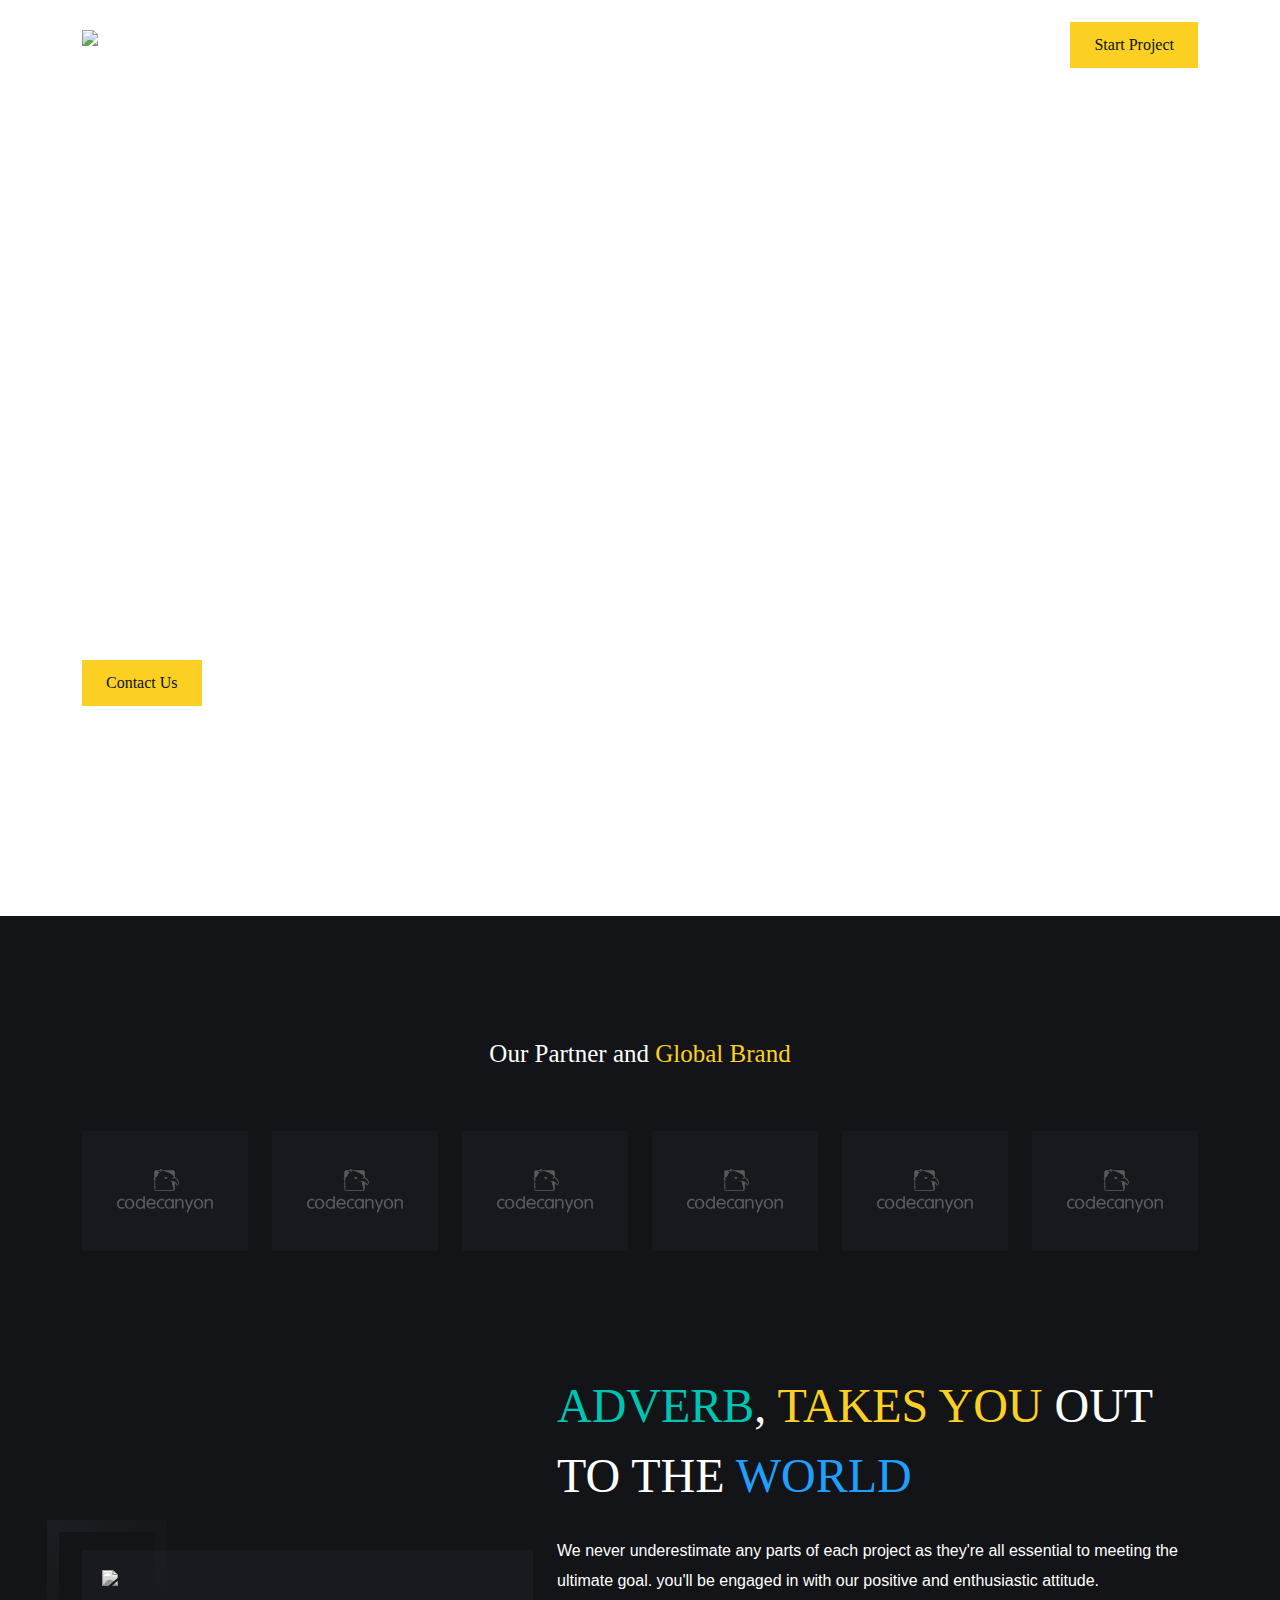
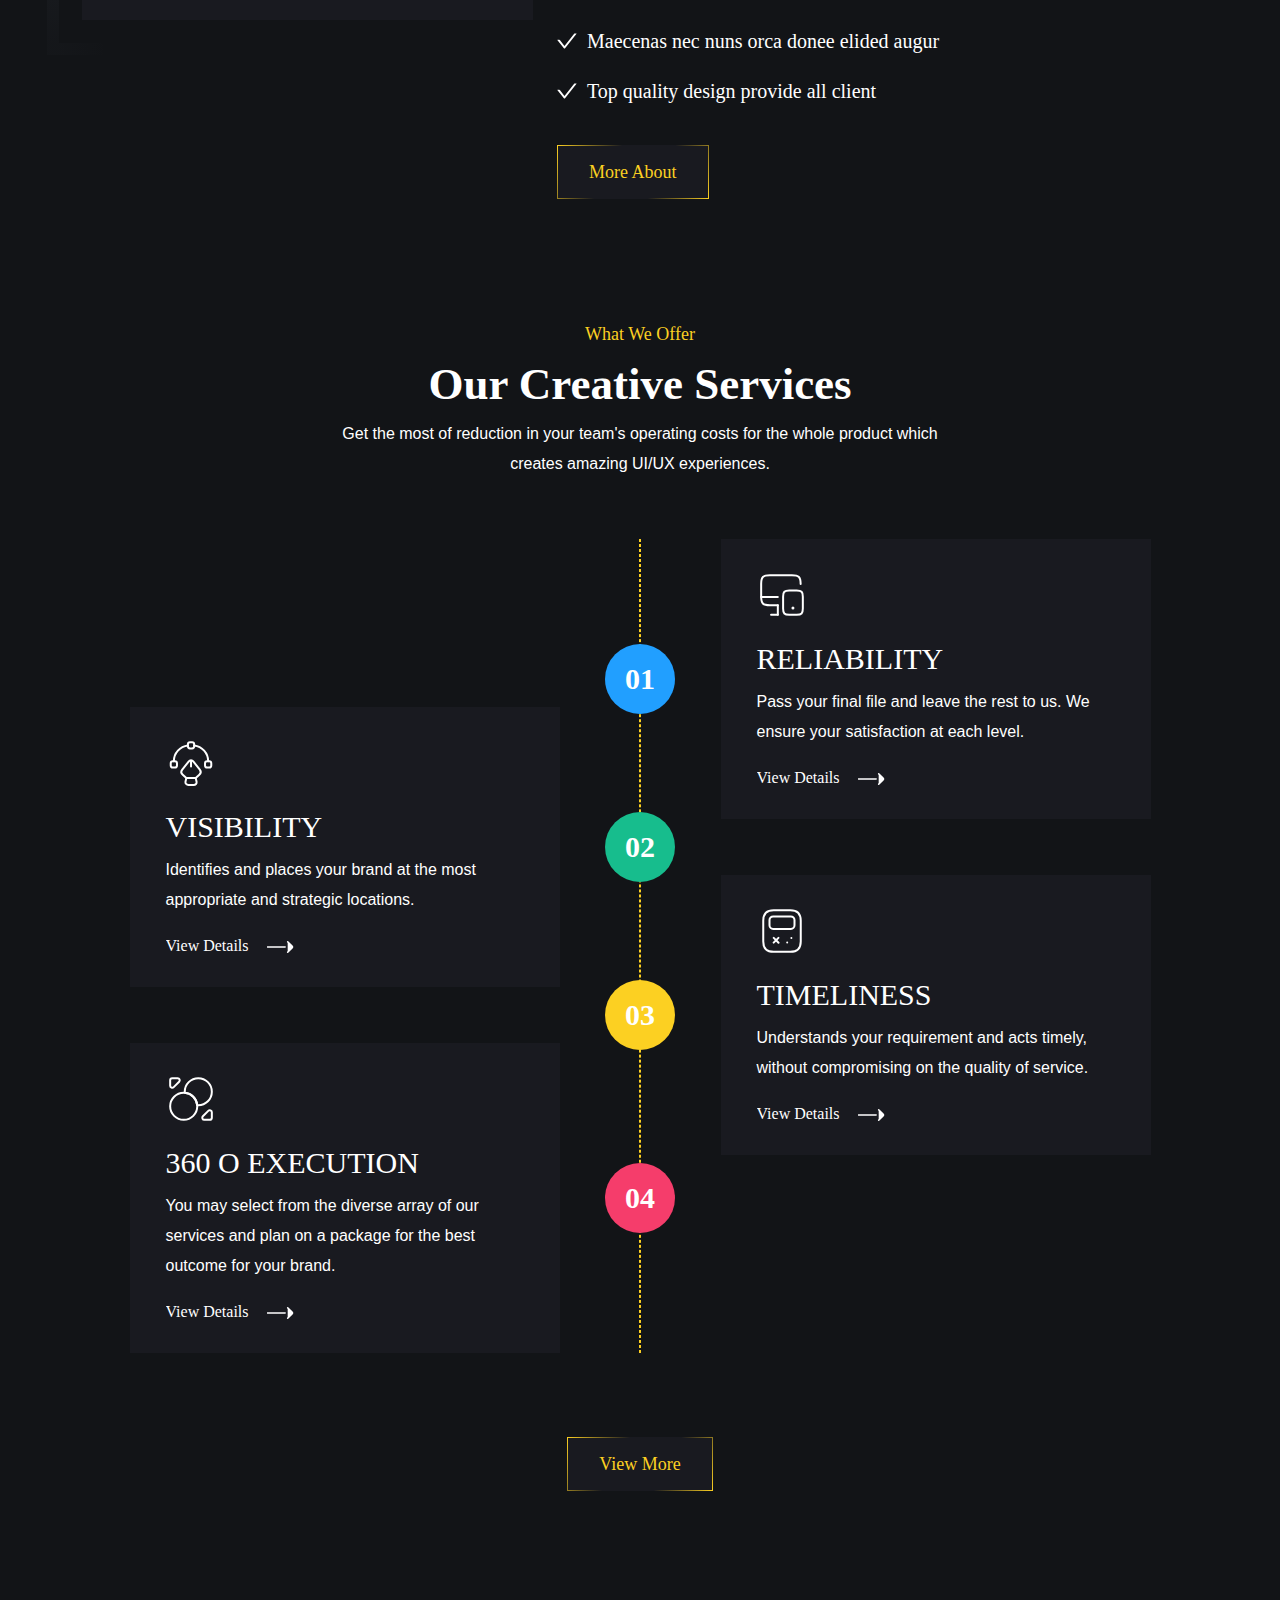
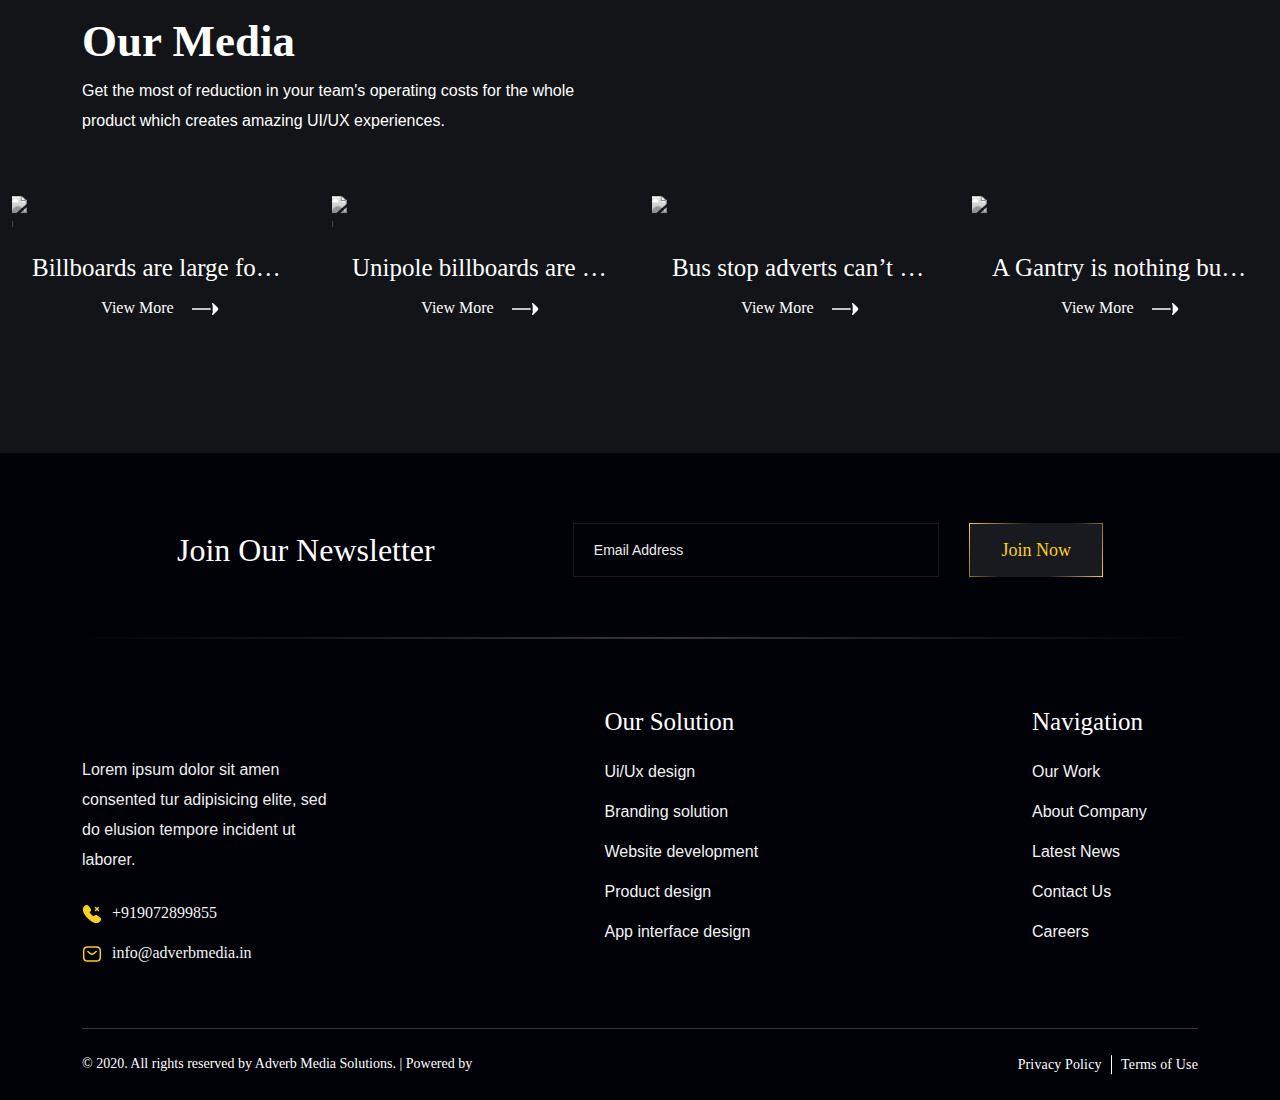
==== commit 42a13a71: "New Pages" ====
--- a/about.html
+++ b/about.html
@@ -3,98 +3,50 @@
   <head>
     <meta charset="utf-8" />
     <meta name="viewport" content="width=device-width" />
-    <title>
-      Aprt - Digital Agency &amp; Multipurpose React Nextjs Template
-    </title>
-    <meta name="robots" content="index,follow" />
-    <meta
-      name="description"
-      content="Welcome to Apart Next! We are a dynamic web agency specializing in creating visually stunning and highly functional websites. Our team of skilled designers, developers, and marketers work together to bring your online presence to life."
-    />
-    <meta
-      property="og:title"
-      content="Aprt - Digital Agency &amp; Multipurpose React Nextjs Template"
-    />
-    <meta
-      property="og:description"
-      content="Welcome to Apart Next! We are a dynamic web agency specializing in creating visually stunning and highly functional websites. Our team of skilled designers, developers, and marketers work together to bring your online presence to life."
-    />
-    <meta name="next-head-count" content="7" />
-    <link data-next-font="" rel="preconnect" href="/" crossorigin="anonymous" />
-    <link
-      rel="preload"
-      href="/_next/static/css/4efcdd3afde0df58.css"
-      as="style"
-    />
-    <link
-    rel="stylesheet"
-    href="css/style.css"
-    data-n-g=""
-  />
-    <link
+    <title>Adverb Media Solutions</title>
+    <!-- <link rel="stylesheet" href="css/style.css" /> -->
+    <link rel="stylesheet" href="css/new1.css" />
+    <link rel="stylesheet" href="css/new.css" />
+    <!--  -->
+    <!-- <link
+      href="https://cdn.jsdelivr.net/npm/bootstrap@5.0.2/dist/css/bootstrap.min.css"
       rel="stylesheet"
-      href="/_next/static/css/4efcdd3afde0df58.css"
-      data-n-g=""
-    />
-    <noscript data-n-css=""></noscript>
-    <script
-      defer=""
-      nomodule=""
-      src="/_next/static/chunks/polyfills-c67a75d1b6f99dc8.js"
-    ></script>
-    <script
-      src="/_next/static/chunks/webpack-59c5c889f52620d6.js"
-      defer=""
-    ></script>
-    <script
-      src="/_next/static/chunks/framework-2c79e2a64abdb08b.js"
-      defer=""
-    ></script>
-    <script
-      src="/_next/static/chunks/main-4dcb7f9b52833aba.js"
-      defer=""
-    ></script>
-    <script
-      src="/_next/static/chunks/pages/_app-9df56c3cad0acf61.js"
-      defer=""
-    ></script>
-    <script
-      src="/_next/static/chunks/962-252cf3c0ab2365d8.js"
-      defer=""
-    ></script>
-    <script
-      src="/_next/static/chunks/546-9d32f26e8be39413.js"
-      defer=""
-    ></script>
-    <script
-      src="/_next/static/chunks/279-77481830efecf938.js"
-      defer=""
-    ></script>
-    <script
-      src="/_next/static/chunks/pages/about-us-35d02415ff7df182.js"
-      defer=""
-    ></script>
-    <script
-      src="/_next/static/ypLEynUUS1Mi_Ckw1nPcQ/_buildManifest.js"
-      defer=""
-    ></script>
-    <script
-      src="/_next/static/ypLEynUUS1Mi_Ckw1nPcQ/_ssgManifest.js"
-      defer=""
-    ></script>
+      integrity="sha384-EVSTQN3/azprG1Anm3QDgpJLIm9Nao0Yz1ztcQTwFspd3yD65VohhpuuCOmLASjC"
+      crossorigin="anonymous"
+    /> -->
+    <!--  -->
   </head>
   <body>
-    <div id="__next">
-      <div class="cursor"></div>
-      <div class="cursor-follower"></div>
-      <header>
-        <nav>
-          <div class="header-menu-area undefined">
-            <div class="container">
-              <div class="row align-items-center gy-2">
-                <div class="col-xxl-3 col-xl-2 col-lg-2 col-sm-6 col-6">
-                  <div class="logo text-left">
-                    <a href="/"
+    <header>
+      <nav>
+        <div
+          class="header-menu-area undefined position-absolute top-0 left-0 background-transparent w-100"
+        >
+          <div class="container">
+            <div class="row align-items-center gy-2">
+              <div class="col-xxl-3 col-xl-2 col-lg-2 col-sm-6 col-6">
+                <div class="logo text-left">
+                  <a href="/"
+                    ><img
+                      alt="logo"
+                      loading="lazy"
+                      width="100"
+                      height="100"
+                      decoding="async"
+                      data-nimg="1"
+                      style="color: transparent"
+                      src="http://adverbmedia.in/assets/images/glitz_logo.png"
+                  /></a>
+                </div>
+              </div>
+              <div class="col-xxl-9 col-xl-10 col-lg-10 col-sm-6 col-6">
+                <a class="hidden-lg hamburger" href="/#"
+                  ><span class="h-top"></span><span class="h-middle"></span
+                  ><span class="h-bottom"></span
+                ></a>
+                <nav class="main-nav justify-content-between">
+                  <div class="logo mobile-ham-logo d-lg-none d-block text-left">
+                    <a href="index.html"
                       ><img
                         alt="logo"
                         loading="lazy"
@@ -102,151 +54,999 @@
                         height="100"
                         decoding="async"
                         data-nimg="1"
+                        class="img-auto"
                         style="color: transparent"
                         srcset="
-                        http://adverbmedia.in/assets/images/glitz_logo.png,
+                          http://adverbmedia.in/assets/images/glitz_logo.png,
                           http://adverbmedia.in/assets/images/glitz_logo.png
                         "
-                        src="   http://adverbmedia.in/assets/images/glitz_logo.png"
+                        src="/_next/image?url=%2Fimages%2Flogo.png&amp;w=256&amp;q=75"
                     /></a>
                   </div>
+                  <ul>
+                    <li class="">
+                      <a class="active text-decoration-none" href="Index.html"
+                        >Home</a
+                      >
+                    </li>
+                    <li>
+                      <a href="about.html" class="text-decoration-none"
+                        >About Us</a
+                      >
+                    </li>
+                    <li class="">
+                      <a href="media.html" class="text-decoration-none"
+                        >Our Media</a
+                      >
+                    </li>
+                    <li class="">
+                      <a href="clients.html" class="text-decoration-none"
+                        >Our Clients</a
+                      >
+                    </li>
+
+                    <li>
+                      <a href="contact.html" class="text-decoration-none"
+                        >Contact</a
+                      >
+                    </li>
+                  </ul>
+                  <div
+                    class="menu-btn-wrap d-flex align-items-lg-center flex-shrink-0"
+                  >
+                    <div class="common-btn undefined">
+                      <span class="common-btn_circle"></span
+                      ><a
+                        class="common-btn_inner link text-decoration-none"
+                        href=""
+                        ><span class="button_text_container"
+                          >Start Project</span
+                        ></a
+                      >
+                    </div>
+                  </div>
+                </nav>
+              </div>
+            </div>
+          </div>
+        </div>
+      </nav>
+    </header>
+    <main>
+      <div class="hero-area position-relative overflow-hidden">
+        <div class="container">
+          <div class="row">
+            <div class="col-lg-12">
+              <div class="hero-wrap">
+                <video
+                  class="w-100 hero-video"
+                  id="player-hero"
+                  playsinline=""
+                  autoplay=""
+                  muted=""
+                  loop=""
+                >
+                  <source
+                    src="https://apart-next.vercel.app/images/video/hero-bg-video.mp4"
+                    type="video/mp4"
+                  />
+                </video>
+                <div class="hero-content">
+                  <span
+                    class="hero-welcome text-white title-left d-inline-block"
+                    >Welcome to Adverb</span
+                  >
+                  <h1 class="text-white animation-down">
+                    Attract Attention By Standing Out
+                  </h1>
+                  <p class="text-white animation-word-long">
+                    We understand the effect a great brand story can have with
+                    its audience, but we also under stand the trust and affinity
+                    that can only come with great design. We never underestimate
+                    any parts of each project.
+                  </p>
+                  <div class="common-btn mt-5 apart-magnetic">
+                    <span class="common-btn_circle desplode-circle"></span
+                    ><a class="common-btn_inner link" href="contact.html"
+                      ><span class="button_text_container">Contact Us</span></a
+                    >
+                  </div>
                 </div>
-                <div class="col-xxl-9 col-xl-10 col-lg-10 col-sm-6 col-6">
-                  <a class="hidden-lg hamburger" href="/about-us#"
-                    ><span class="h-top"></span><span class="h-middle"></span
-                    ><span class="h-bottom"></span
-                  ></a>
-                  <nav class="main-nav justify-content-between">
-                    <div
-                      class="logo mobile-ham-logo d-lg-none d-block text-left"
+              </div>
+            </div>
+          </div>
+        </div>
+      </div>
+      <div class="brand-area pt-120 background-dark main-brand">
+        <div class="container">
+          <div class="row">
+            <div class="col-lg-12">
+              <h2 class="brand-title text-center text-white title-anim">
+                Our Partner and <span>Global Brand</span>
+              </h2>
+            </div>
+          </div>
+          <div class="row mt-60">
+            <div class="col-lg-2">
+              <div
+                class="brand-box brand-box-dark-bg d-flex align-items-center justify-content-center"
+              >
+                <svg
+                  width="96"
+                  height="44"
+                  viewBox="0 0 96 44"
+                  fill="currentColor"
+                  xmlns="http://www.w3.org/2000/svg"
+                >
+                  <path
+                    d="M95.812 39.408C95.6599 39.5342 95.4764 39.6166 95.2811 39.6466C95.0858 39.6766 94.886 39.6531 94.703 39.5785C94.2715 39.3908 94.2715 39.024 94.2715 38.6702C94.2715 36.9643 94.2715 35.2576 94.2715 33.5503C94.2715 32.1565 93.5789 31.3539 92.3297 31.2741C90.7568 31.1748 89.5659 31.9731 89.294 33.2849C89.1063 34.1975 89.2077 35.1167 89.1904 36.0315C89.171 36.9851 89.1904 37.9409 89.1904 38.8945C89.1904 39.3584 88.9747 39.6411 88.4245 39.6497C87.8743 39.6583 87.6219 39.3584 87.6198 38.9118C87.6111 36.1228 87.6111 33.3331 87.6198 30.5427C87.6198 30.1111 87.8787 29.8371 88.3835 29.835C88.8884 29.8328 89.1969 30.0853 89.1904 30.5621V30.9289C89.3933 31.0238 89.4472 30.8879 89.5249 30.821C91.5789 29.0626 94.703 29.6516 95.7041 31.9904C95.7408 32.0767 95.7839 32.1608 95.8249 32.245L95.812 39.408Z"
+                    fill="currentColor"
+                  ></path>
+                  <path
+                    d="M70.1137 43.4859C69.7081 43.1472 69.6951 42.7545 69.8828 42.323C70.2625 41.4599 70.6164 40.5667 71.0134 39.6972C71.0994 39.5255 71.1454 39.3365 71.1481 39.1445C71.1507 38.9524 71.1098 38.7622 71.0285 38.5882C70.0533 36.2645 69.1018 33.9322 68.146 31.6021C68.0481 31.3824 67.9757 31.1522 67.9302 30.916C67.9087 30.8414 67.9024 30.7634 67.9115 30.6864C67.9207 30.6093 67.9452 30.5349 67.9837 30.4676C68.0221 30.4002 68.0736 30.3412 68.1352 30.2941C68.1968 30.2469 68.2672 30.2126 68.3423 30.1932C68.5154 30.1239 68.7062 30.1125 68.8863 30.1608C69.0664 30.209 69.226 30.3142 69.3413 30.4607C69.4751 30.6425 69.5779 30.8452 69.6455 31.0605C70.323 32.8916 70.9968 34.7241 71.6671 36.558C71.7362 36.7478 71.816 36.9334 71.9433 37.2484C72.3252 36.312 72.6596 35.4921 72.9918 34.6723C73.4838 33.4619 73.9714 32.2515 74.4633 31.0433C74.521 30.8845 74.5933 30.7314 74.6791 30.5859C74.7846 30.3968 74.9552 30.2523 75.1591 30.1793C75.363 30.1063 75.5864 30.1097 75.788 30.1889C76.2908 30.3528 76.3253 30.7239 76.1742 31.1058C75.6305 32.4737 75.0739 33.8373 74.5172 35.2052C73.5291 37.6217 72.5345 40.036 71.5528 42.4567C71.4188 42.8554 71.1813 43.2113 70.8645 43.488L70.1137 43.4859Z"
+                    fill="currentColor"
+                  ></path>
+                  <path
+                    d="M26.2846 31.1641C26.2846 30.1479 26.2846 29.2503 26.2846 28.3593C26.2874 28.0649 26.3141 27.7712 26.3644 27.4811C26.4248 27.1446 26.6967 26.9741 27.0699 26.9612C27.4432 26.9482 27.7647 27.1079 27.8618 27.4639C27.9053 27.6418 27.9263 27.8245 27.9243 28.0076C27.9243 31.6424 27.9243 35.2778 27.9243 38.914C27.9294 39.0795 27.9127 39.2449 27.8747 39.406C27.7862 39.7425 27.5122 39.8806 27.1347 39.8828C26.7571 39.8849 26.4723 39.7771 26.3644 39.4383C26.3105 39.2636 26.2781 39.0845 26.222 38.8558C25.9232 39.0732 25.6128 39.2741 25.2921 39.4577C23.5661 40.3359 21.1669 39.913 19.95 38.53C18.129 36.4566 18.2865 32.8966 20.2844 30.9505C20.969 30.3036 21.8546 29.9107 22.7936 29.8373C23.7326 29.7639 24.6685 30.0144 25.4453 30.547C25.6913 30.711 25.9243 30.8966 26.2846 31.1641ZM26.3752 34.9031C26.4175 34.3786 26.3451 33.8511 26.1629 33.3574C25.9807 32.8637 25.6931 32.4157 25.3202 32.0444C24.1076 30.8405 22.0838 30.9656 21.1669 32.3443C20.1032 33.9258 20.0471 35.6043 20.9856 37.2333C21.9242 38.8623 24.3536 38.9744 25.5661 37.4491C26.1396 36.7287 26.4276 35.8224 26.3752 34.9031Z"
+                    fill="currentColor"
+                  ></path>
+                  <path
+                    d="M55.1638 38.8363C54.085 39.7468 52.8056 39.9366 51.4441 39.818C49.9748 39.6907 48.909 38.983 48.3286 37.8438C47.1873 35.6107 47.3124 33.3863 48.9025 31.3474C50.3718 29.4639 53.0019 29.2891 54.9027 30.8469C54.9631 30.8965 55.0278 30.9418 55.1185 31.013C55.3062 30.8145 55.2069 30.5815 55.2695 30.383C55.3058 30.1953 55.4125 30.0286 55.5678 29.9171C55.723 29.8056 55.915 29.7577 56.1045 29.7832C56.1941 29.7754 56.2843 29.7864 56.3694 29.8154C56.4545 29.8444 56.5327 29.8908 56.5989 29.9517C56.665 30.0126 56.7178 30.0867 56.7538 30.1691C56.7898 30.2515 56.8082 30.3405 56.8078 30.4305C56.8386 30.6299 56.8588 30.8308 56.8682 31.0324C56.8682 33.6409 56.8682 36.2494 56.8682 38.8557C56.8682 39.6216 56.4799 39.9151 55.7895 39.7554C55.276 39.6368 55.3364 39.2268 55.1638 38.8363ZM49.3535 34.9764C49.2911 35.8876 49.5349 36.7935 50.046 37.5504C50.271 37.8768 50.5669 38.1481 50.9116 38.3439C51.2563 38.5398 51.6409 38.6551 52.0364 38.6812C52.432 38.7074 52.8284 38.6437 53.1958 38.4949C53.5633 38.3462 53.8924 38.1162 54.1583 37.8222C54.6982 37.2619 55.0471 36.5453 55.1551 35.7747C55.3385 34.4306 55.2436 33.1188 54.1627 32.0378C53.8796 31.7468 53.5342 31.5235 53.1526 31.3849C52.7709 31.2463 52.3628 31.1958 51.9589 31.2373C51.555 31.2788 51.1657 31.4112 50.8202 31.6246C50.4747 31.838 50.182 32.1268 49.9641 32.4693C49.5063 33.2219 49.293 34.0977 49.3535 34.9764Z"
+                    fill="currentColor"
+                  ></path>
+                  <path
+                    d="M34.7532 35.5525C33.7888 35.5525 32.8114 35.5676 31.8578 35.5525C31.3141 35.5396 31.1458 35.7294 31.2429 36.1825C31.6744 38.2538 34.2246 39.2333 36.2463 38.1006C36.6001 37.9043 36.9302 37.6691 37.2711 37.4533C37.6508 37.216 38.0392 37.1254 38.3909 37.4792C38.7426 37.8331 38.6066 38.1438 38.2959 38.4566C37.1524 39.5807 35.6594 39.9669 34.0283 39.818C31.3767 39.5893 29.642 37.9453 29.409 35.5353C29.2601 33.9732 29.5363 32.4953 30.7035 31.2202C31.9225 29.9105 33.5083 29.5459 35.3336 29.9019C37.0597 30.2428 38.0543 31.2698 38.4923 32.7348C38.669 33.3757 38.7144 34.0457 38.6261 34.7046C38.5549 35.3648 38.3434 35.5266 37.5796 35.5353C36.6346 35.5353 35.6918 35.5353 34.7468 35.5353L34.7532 35.5525ZM34.065 34.1005C34.9043 34.1005 35.7414 34.1005 36.5807 34.1005C36.9712 34.1005 37.092 33.9516 37.064 33.6258C36.9367 32.1738 35.7047 31.1252 34.1189 31.1382C32.5331 31.1511 31.3141 32.2169 31.1954 33.6604C31.1652 34.0163 31.299 34.1113 31.6766 34.1048C32.4684 34.0919 33.2645 34.1134 34.0607 34.1005H34.065Z"
+                    fill="currentColor"
+                  ></path>
+                  <path
+                    d="M17.3633 34.9765C17.3202 36.2041 16.9944 37.3951 16.0688 38.4286C14.3298 40.3423 10.8367 40.3704 9.1646 38.407C7.4925 36.4436 7.42561 34.3076 8.51733 32.1501C9.28758 30.6225 10.7159 29.794 12.6512 29.8156C14.6297 29.8393 15.9329 30.7994 16.7506 32.3119C17.1698 33.1366 17.3802 34.0515 17.3633 34.9765ZM9.63711 34.5191C9.63711 35.928 9.94132 36.9204 10.5605 37.6562C10.8215 37.9686 11.1495 38.2184 11.5201 38.3868C11.8907 38.5553 12.2946 38.6381 12.7016 38.6292C13.1086 38.6203 13.5084 38.5199 13.8713 38.3354C14.2342 38.1508 14.551 37.887 14.798 37.5634C15.9501 36.0531 15.7818 33.3044 14.4506 31.9041C14.1893 31.6253 13.871 31.406 13.5173 31.2612C13.1637 31.1165 12.783 31.0496 12.4012 31.0651C12.0193 31.0807 11.6453 31.1783 11.3046 31.3514C10.9639 31.5245 10.6645 31.7689 10.4268 32.0681C9.87795 32.7655 9.59773 33.6368 9.63711 34.5234V34.5191Z"
+                    fill="currentColor"
+                  ></path>
+                  <path
+                    d="M76.7566 34.3054C76.8187 33.2063 77.2497 32.1603 77.9799 31.3366C79.7901 29.2545 83.3005 29.2955 85.0524 31.4164C86.6317 33.3301 86.6965 36.2622 85.2034 38.1674C83.363 40.5105 79.3651 40.3983 77.6973 37.9516C77.0522 37.0066 76.7544 36.0098 76.7566 34.3054ZM84.4699 35.1921C84.4699 33.8976 84.2239 33.0345 83.6694 32.2708C82.4676 30.6224 80.1094 30.6612 79.1385 32.4218C78.1676 34.1824 78.2755 36.0012 79.5053 37.6647C80.4935 38.9959 82.6122 38.9592 83.6543 37.6647C84.2232 36.97 84.5138 36.0889 84.4699 35.1921Z"
+                    fill="currentColor"
+                  ></path>
+                  <path
+                    d="M59.9643 30.9893C60.4546 30.5034 61.06 30.1496 61.724 29.961C62.388 29.7723 63.089 29.755 63.7616 29.9105C65.287 30.2083 66.3938 31.3561 66.4995 32.7153C66.6527 34.6766 66.547 36.6399 66.5664 38.6033C66.5654 38.8063 66.5363 39.0081 66.4801 39.2031C66.3959 39.5138 66.1284 39.6346 65.781 39.6519C65.6298 39.6729 65.4757 39.6459 65.3406 39.5747C65.2055 39.5034 65.0962 39.3916 65.028 39.2549C64.9435 39.0299 64.9103 38.7888 64.931 38.5494C64.931 36.8794 64.931 35.2095 64.931 33.5395C64.931 32.1091 64.2341 31.3324 62.9158 31.2698C61.3386 31.1943 60.0462 32.0702 59.9578 33.4036C59.865 34.8297 59.9168 36.2645 59.8974 37.695C59.8974 38.1524 59.8715 38.6119 59.8326 39.0672C59.7981 39.4642 59.5112 39.6476 59.071 39.6519C58.6309 39.6562 58.3677 39.4361 58.2943 39.0693C58.2638 38.8876 58.2515 38.7033 58.2576 38.5192C58.2576 35.9891 58.2576 33.4568 58.2576 30.9224C58.2526 30.739 58.2649 30.5555 58.2943 30.3744C58.3634 30.0141 58.6417 29.8329 59.0408 29.8264C59.44 29.8199 59.7312 29.9731 59.8219 30.3377C59.865 30.5168 59.8995 30.6937 59.9643 30.9893Z"
+                    fill="currentColor"
+                  ></path>
+                  <path
+                    d="M44.9695 39.8741C42.3006 39.8612 40.3761 38.4113 39.9057 36.0963C39.4979 34.0919 39.9057 32.2515 41.6814 30.7908C42.9997 29.7013 45.2176 29.4963 46.7862 30.2881C47.1486 30.4693 47.4334 30.7002 47.4528 31.095C47.468 31.6366 46.8638 31.9581 46.2511 31.7423C45.8196 31.5913 45.4442 31.341 44.9738 31.2957C43.9555 31.1921 43.0838 31.4661 42.4797 32.1932C41.265 33.6517 41.0945 35.2462 41.9252 36.8773C42.5725 38.1546 43.867 38.6227 45.4183 38.2646C45.7225 38.1934 46.0224 38.1157 46.3245 38.0359C46.7236 37.9302 47.099 37.9496 47.3083 38.3013C47.5176 38.6529 47.3752 39.0262 47.0278 39.2873C46.3849 39.7706 45.5952 39.8547 44.9695 39.8741Z"
+                    fill="currentColor"
+                  ></path>
+                  <path
+                    d="M1.74276 34.9224C1.69072 35.7657 1.9434 36.5995 2.45475 37.272C3.184 38.1998 4.27357 38.5665 5.52711 38.3012C5.8939 38.2235 6.25421 38.1243 6.60589 38.0293C6.95757 37.9344 7.33946 37.943 7.55521 38.2451C7.77097 38.5471 7.68898 38.9269 7.39556 39.2073C7.05165 39.5011 6.63094 39.6905 6.183 39.7532C3.82695 40.2041 1.65214 39.3217 0.676926 37.3799C-0.434215 35.1533 -0.211987 33.0022 1.60036 31.0885C2.84095 29.7767 5.23152 29.4099 6.94462 30.2125C7.14558 30.3039 7.33233 30.4238 7.49911 30.5685C7.78823 30.8339 7.85943 31.1532 7.61131 31.4703C7.49576 31.6297 7.32785 31.7434 7.13696 31.7915C6.94607 31.8396 6.74434 31.8191 6.56705 31.7336C6.13554 31.5674 5.72345 31.3172 5.22937 31.2718C4.69236 31.2015 4.14639 31.2834 3.65359 31.508C3.16078 31.7327 2.74093 32.0912 2.4418 32.5427C1.94258 33.2322 1.69576 34.0725 1.74276 34.9224Z"
+                    fill="currentColor"
+                  ></path>
+                  <path
+                    d="M43.1648 0C45.0541 0.650191 46.9212 1.32492 48.9871 1.24395C51.237 1.15562 53.4943 1.22187 55.7466 1.22432C57.2016 1.22432 57.8052 1.82054 57.8199 3.27549C57.8322 4.56851 57.8395 5.86398 57.8199 7.15946C57.7923 7.40648 57.8404 7.65605 57.9578 7.87512C58.0753 8.0942 58.2565 8.27243 58.4774 8.38623C59.3771 8.92368 60.159 9.63719 60.7764 10.484C61.8879 11.9979 62.1946 13.5828 61.3137 15.3494C60.5188 16.9418 60.5654 16.9638 59.4171 15.6267C59.0908 15.2464 58.767 14.866 58.4235 14.5005C58.3032 14.368 58.1413 14.206 57.9328 14.3042C57.7242 14.4023 57.8101 14.5986 57.8101 14.7581C57.8101 16.3038 57.8101 17.8496 57.8101 19.3928C57.8101 21.1692 57.2556 21.709 55.4817 21.709H39.6563C39.4673 21.709 39.2784 21.709 39.0919 21.709C37.9878 21.6477 37.3745 21.0146 37.3745 19.9007C37.3745 16.8951 37.3597 13.8871 37.3745 10.879C37.3745 10.327 37.318 9.92461 36.6384 9.91725C36.5034 9.91725 36.3145 9.8829 36.2875 9.71606C36.2605 9.54922 36.4298 9.45598 36.5501 9.39709C37.2861 9.03887 37.5707 8.40095 37.3278 7.69188C37.0383 6.84786 37.4922 6.08725 37.3843 5.26532C37.2996 4.39144 37.2996 3.51144 37.3843 2.63757C37.4383 1.80827 38.1498 1.2464 39.1018 1.23414C40.3114 1.21696 41.521 1.23414 42.733 1.23414C42.9453 1.26986 43.1633 1.24696 43.3636 1.16789C43.2458 0.711532 42.7502 0.485805 42.6643 0.0171766L43.1648 0ZM39.195 16.7308C38.8809 17.7122 38.4589 18.4875 38.1866 19.3119C37.7425 20.6712 38.1449 21.0711 39.2858 21.0613C44.1659 21.0171 49.046 21.0416 53.9261 21.0416C54.51 21.0416 55.094 21.0416 55.6779 21.0416C56.1686 21.0416 56.414 20.8576 56.414 20.3375C56.4263 19.2702 56.4385 18.2201 55.9233 17.2264C55.6289 16.6547 55.4743 15.9996 55.2069 15.4255C54.9394 14.8513 54.8658 14.3189 55.1676 13.7521C55.3516 13.4111 55.2486 13.178 54.9051 12.9866C54.0904 12.5178 53.1948 12.2065 52.2651 12.069C52.0737 12.0445 51.8406 12.1107 51.6737 11.7844C53.3103 11.5562 54.7431 12.2604 56.3159 12.5941C55.992 12.2579 55.5553 12.2211 55.2314 11.7697C57.4617 12.5597 59.4883 13.3522 60.536 15.7444C61.0267 14.3115 61.272 13.102 60.536 11.8997C59.7891 10.7639 58.8004 9.80709 57.6408 9.09776C57.3243 8.89412 57.0298 8.82297 57.0053 9.34312C56.9881 9.7087 56.76 9.79457 56.4655 9.80929C56.2306 9.82168 55.9955 9.78681 55.7742 9.70673C55.553 9.62666 55.35 9.50302 55.1774 9.34312C56.073 9.34312 56.073 9.34312 56.3747 8.5408C56.3953 8.4603 56.4311 8.3845 56.4802 8.31753C56.993 7.80229 56.7256 7.33611 56.4091 6.86258C56.1147 6.43168 55.7612 6.04432 55.359 5.71186C54.1503 4.74717 52.8049 3.96743 51.3671 3.39817C49.1098 2.47073 46.7544 1.81563 44.4505 1.02068C44.3671 0.993688 44.2616 0.915173 44.1659 1.0722C44.5192 1.57763 45.0835 1.93339 45.4515 2.63511L40.385 1.77392C40.9543 2.30467 41.5674 2.78646 42.2178 3.21415C42.787 3.61408 42.787 3.64597 42.2399 4.10724C41.6191 4.6323 40.9934 5.15246 40.3776 5.68488C40.2206 5.81982 40.0047 5.93023 39.963 6.17559C40.1936 6.26637 40.3629 6.13632 40.5469 6.12406C40.6892 6.12406 40.856 6.06518 40.9444 6.21484C41.0327 6.36451 40.9051 6.48964 40.8119 6.5976C40.7186 6.70555 40.5862 6.84295 40.4708 6.96563C39.6427 7.86164 38.715 8.66013 37.7057 9.34557C37.7793 9.52958 37.8971 9.52223 37.9903 9.54676C38.9177 9.79212 38.9889 9.82892 38.535 10.6239C37.8186 11.8752 38.1277 13.2001 38.0443 14.5692C38.2896 14.3238 38.2111 13.9779 38.5178 13.8012C38.4761 15.1482 38.0394 16.4192 38.1007 17.7907C38.5718 17.5282 38.7067 17.0374 39.1999 16.7308H39.195Z"
+                    fill="currentColor"
+                  ></path>
+                  <path
+                    d="M48.8937 9.95667C47.9122 9.94194 47.2449 9.06112 47.5933 8.23918C47.7552 7.85643 47.9908 7.60861 48.3637 8.04289C48.56 8.27107 48.7661 8.25145 49.0335 8.19011C49.5021 8.0846 50.0149 8.03553 50.2995 8.5336C50.513 8.92126 50.1008 9.569 49.5635 9.82908C49.3538 9.92507 49.124 9.96885 48.8937 9.95667Z"
+                    fill="currentColor"
+                  ></path>
+                </svg>
+              </div>
+            </div>
+            <div class="col-lg-2">
+              <div
+                class="brand-box brand-box-dark-bg d-flex align-items-center justify-content-center"
+              >
+                <svg
+                  width="96"
+                  height="44"
+                  viewBox="0 0 96 44"
+                  fill="currentColor"
+                  xmlns="http://www.w3.org/2000/svg"
+                >
+                  <path
+                    d="M95.812 39.408C95.6599 39.5342 95.4764 39.6166 95.2811 39.6466C95.0858 39.6766 94.886 39.6531 94.703 39.5785C94.2715 39.3908 94.2715 39.024 94.2715 38.6702C94.2715 36.9643 94.2715 35.2576 94.2715 33.5503C94.2715 32.1565 93.5789 31.3539 92.3297 31.2741C90.7568 31.1748 89.5659 31.9731 89.294 33.2849C89.1063 34.1975 89.2077 35.1167 89.1904 36.0315C89.171 36.9851 89.1904 37.9409 89.1904 38.8945C89.1904 39.3584 88.9747 39.6411 88.4245 39.6497C87.8743 39.6583 87.6219 39.3584 87.6198 38.9118C87.6111 36.1228 87.6111 33.3331 87.6198 30.5427C87.6198 30.1111 87.8787 29.8371 88.3835 29.835C88.8884 29.8328 89.1969 30.0853 89.1904 30.5621V30.9289C89.3933 31.0238 89.4472 30.8879 89.5249 30.821C91.5789 29.0626 94.703 29.6516 95.7041 31.9904C95.7408 32.0767 95.7839 32.1608 95.8249 32.245L95.812 39.408Z"
+                    fill="currentColor"
+                  ></path>
+                  <path
+                    d="M70.1137 43.4859C69.7081 43.1472 69.6951 42.7545 69.8828 42.323C70.2625 41.4599 70.6164 40.5667 71.0134 39.6972C71.0994 39.5255 71.1454 39.3365 71.1481 39.1445C71.1507 38.9524 71.1098 38.7622 71.0285 38.5882C70.0533 36.2645 69.1018 33.9322 68.146 31.6021C68.0481 31.3824 67.9757 31.1522 67.9302 30.916C67.9087 30.8414 67.9024 30.7634 67.9115 30.6864C67.9207 30.6093 67.9452 30.5349 67.9837 30.4676C68.0221 30.4002 68.0736 30.3412 68.1352 30.2941C68.1968 30.2469 68.2672 30.2126 68.3423 30.1932C68.5154 30.1239 68.7062 30.1125 68.8863 30.1608C69.0664 30.209 69.226 30.3142 69.3413 30.4607C69.4751 30.6425 69.5779 30.8452 69.6455 31.0605C70.323 32.8916 70.9968 34.7241 71.6671 36.558C71.7362 36.7478 71.816 36.9334 71.9433 37.2484C72.3252 36.312 72.6596 35.4921 72.9918 34.6723C73.4838 33.4619 73.9714 32.2515 74.4633 31.0433C74.521 30.8845 74.5933 30.7314 74.6791 30.5859C74.7846 30.3968 74.9552 30.2523 75.1591 30.1793C75.363 30.1063 75.5864 30.1097 75.788 30.1889C76.2908 30.3528 76.3253 30.7239 76.1742 31.1058C75.6305 32.4737 75.0739 33.8373 74.5172 35.2052C73.5291 37.6217 72.5345 40.036 71.5528 42.4567C71.4188 42.8554 71.1813 43.2113 70.8645 43.488L70.1137 43.4859Z"
+                    fill="currentColor"
+                  ></path>
+                  <path
+                    d="M26.2846 31.1641C26.2846 30.1479 26.2846 29.2503 26.2846 28.3593C26.2874 28.0649 26.3141 27.7712 26.3644 27.4811C26.4248 27.1446 26.6967 26.9741 27.0699 26.9612C27.4432 26.9482 27.7647 27.1079 27.8618 27.4639C27.9053 27.6418 27.9263 27.8245 27.9243 28.0076C27.9243 31.6424 27.9243 35.2778 27.9243 38.914C27.9294 39.0795 27.9127 39.2449 27.8747 39.406C27.7862 39.7425 27.5122 39.8806 27.1347 39.8828C26.7571 39.8849 26.4723 39.7771 26.3644 39.4383C26.3105 39.2636 26.2781 39.0845 26.222 38.8558C25.9232 39.0732 25.6128 39.2741 25.2921 39.4577C23.5661 40.3359 21.1669 39.913 19.95 38.53C18.129 36.4566 18.2865 32.8966 20.2844 30.9505C20.969 30.3036 21.8546 29.9107 22.7936 29.8373C23.7326 29.7639 24.6685 30.0144 25.4453 30.547C25.6913 30.711 25.9243 30.8966 26.2846 31.1641ZM26.3752 34.9031C26.4175 34.3786 26.3451 33.8511 26.1629 33.3574C25.9807 32.8637 25.6931 32.4157 25.3202 32.0444C24.1076 30.8405 22.0838 30.9656 21.1669 32.3443C20.1032 33.9258 20.0471 35.6043 20.9856 37.2333C21.9242 38.8623 24.3536 38.9744 25.5661 37.4491C26.1396 36.7287 26.4276 35.8224 26.3752 34.9031Z"
+                    fill="currentColor"
+                  ></path>
+                  <path
+                    d="M55.1638 38.8363C54.085 39.7468 52.8056 39.9366 51.4441 39.818C49.9748 39.6907 48.909 38.983 48.3286 37.8438C47.1873 35.6107 47.3124 33.3863 48.9025 31.3474C50.3718 29.4639 53.0019 29.2891 54.9027 30.8469C54.9631 30.8965 55.0278 30.9418 55.1185 31.013C55.3062 30.8145 55.2069 30.5815 55.2695 30.383C55.3058 30.1953 55.4125 30.0286 55.5678 29.9171C55.723 29.8056 55.915 29.7577 56.1045 29.7832C56.1941 29.7754 56.2843 29.7864 56.3694 29.8154C56.4545 29.8444 56.5327 29.8908 56.5989 29.9517C56.665 30.0126 56.7178 30.0867 56.7538 30.1691C56.7898 30.2515 56.8082 30.3405 56.8078 30.4305C56.8386 30.6299 56.8588 30.8308 56.8682 31.0324C56.8682 33.6409 56.8682 36.2494 56.8682 38.8557C56.8682 39.6216 56.4799 39.9151 55.7895 39.7554C55.276 39.6368 55.3364 39.2268 55.1638 38.8363ZM49.3535 34.9764C49.2911 35.8876 49.5349 36.7935 50.046 37.5504C50.271 37.8768 50.5669 38.1481 50.9116 38.3439C51.2563 38.5398 51.6409 38.6551 52.0364 38.6812C52.432 38.7074 52.8284 38.6437 53.1958 38.4949C53.5633 38.3462 53.8924 38.1162 54.1583 37.8222C54.6982 37.2619 55.0471 36.5453 55.1551 35.7747C55.3385 34.4306 55.2436 33.1188 54.1627 32.0378C53.8796 31.7468 53.5342 31.5235 53.1526 31.3849C52.7709 31.2463 52.3628 31.1958 51.9589 31.2373C51.555 31.2788 51.1657 31.4112 50.8202 31.6246C50.4747 31.838 50.182 32.1268 49.9641 32.4693C49.5063 33.2219 49.293 34.0977 49.3535 34.9764Z"
+                    fill="currentColor"
+                  ></path>
+                  <path
+                    d="M34.7532 35.5525C33.7888 35.5525 32.8114 35.5676 31.8578 35.5525C31.3141 35.5396 31.1458 35.7294 31.2429 36.1825C31.6744 38.2538 34.2246 39.2333 36.2463 38.1006C36.6001 37.9043 36.9302 37.6691 37.2711 37.4533C37.6508 37.216 38.0392 37.1254 38.3909 37.4792C38.7426 37.8331 38.6066 38.1438 38.2959 38.4566C37.1524 39.5807 35.6594 39.9669 34.0283 39.818C31.3767 39.5893 29.642 37.9453 29.409 35.5353C29.2601 33.9732 29.5363 32.4953 30.7035 31.2202C31.9225 29.9105 33.5083 29.5459 35.3336 29.9019C37.0597 30.2428 38.0543 31.2698 38.4923 32.7348C38.669 33.3757 38.7144 34.0457 38.6261 34.7046C38.5549 35.3648 38.3434 35.5266 37.5796 35.5353C36.6346 35.5353 35.6918 35.5353 34.7468 35.5353L34.7532 35.5525ZM34.065 34.1005C34.9043 34.1005 35.7414 34.1005 36.5807 34.1005C36.9712 34.1005 37.092 33.9516 37.064 33.6258C36.9367 32.1738 35.7047 31.1252 34.1189 31.1382C32.5331 31.1511 31.3141 32.2169 31.1954 33.6604C31.1652 34.0163 31.299 34.1113 31.6766 34.1048C32.4684 34.0919 33.2645 34.1134 34.0607 34.1005H34.065Z"
+                    fill="currentColor"
+                  ></path>
+                  <path
+                    d="M17.3633 34.9765C17.3202 36.2041 16.9944 37.3951 16.0688 38.4286C14.3298 40.3423 10.8367 40.3704 9.1646 38.407C7.4925 36.4436 7.42561 34.3076 8.51733 32.1501C9.28758 30.6225 10.7159 29.794 12.6512 29.8156C14.6297 29.8393 15.9329 30.7994 16.7506 32.3119C17.1698 33.1366 17.3802 34.0515 17.3633 34.9765ZM9.63711 34.5191C9.63711 35.928 9.94132 36.9204 10.5605 37.6562C10.8215 37.9686 11.1495 38.2184 11.5201 38.3868C11.8907 38.5553 12.2946 38.6381 12.7016 38.6292C13.1086 38.6203 13.5084 38.5199 13.8713 38.3354C14.2342 38.1508 14.551 37.887 14.798 37.5634C15.9501 36.0531 15.7818 33.3044 14.4506 31.9041C14.1893 31.6253 13.871 31.406 13.5173 31.2612C13.1637 31.1165 12.783 31.0496 12.4012 31.0651C12.0193 31.0807 11.6453 31.1783 11.3046 31.3514C10.9639 31.5245 10.6645 31.7689 10.4268 32.0681C9.87795 32.7655 9.59773 33.6368 9.63711 34.5234V34.5191Z"
+                    fill="currentColor"
+                  ></path>
+                  <path
+                    d="M76.7566 34.3054C76.8187 33.2063 77.2497 32.1603 77.9799 31.3366C79.7901 29.2545 83.3005 29.2955 85.0524 31.4164C86.6317 33.3301 86.6965 36.2622 85.2034 38.1674C83.363 40.5105 79.3651 40.3983 77.6973 37.9516C77.0522 37.0066 76.7544 36.0098 76.7566 34.3054ZM84.4699 35.1921C84.4699 33.8976 84.2239 33.0345 83.6694 32.2708C82.4676 30.6224 80.1094 30.6612 79.1385 32.4218C78.1676 34.1824 78.2755 36.0012 79.5053 37.6647C80.4935 38.9959 82.6122 38.9592 83.6543 37.6647C84.2232 36.97 84.5138 36.0889 84.4699 35.1921Z"
+                    fill="currentColor"
+                  ></path>
+                  <path
+                    d="M59.9643 30.9893C60.4546 30.5034 61.06 30.1496 61.724 29.961C62.388 29.7723 63.089 29.755 63.7616 29.9105C65.287 30.2083 66.3938 31.3561 66.4995 32.7153C66.6527 34.6766 66.547 36.6399 66.5664 38.6033C66.5654 38.8063 66.5363 39.0081 66.4801 39.2031C66.3959 39.5138 66.1284 39.6346 65.781 39.6519C65.6298 39.6729 65.4757 39.6459 65.3406 39.5747C65.2055 39.5034 65.0962 39.3916 65.028 39.2549C64.9435 39.0299 64.9103 38.7888 64.931 38.5494C64.931 36.8794 64.931 35.2095 64.931 33.5395C64.931 32.1091 64.2341 31.3324 62.9158 31.2698C61.3386 31.1943 60.0462 32.0702 59.9578 33.4036C59.865 34.8297 59.9168 36.2645 59.8974 37.695C59.8974 38.1524 59.8715 38.6119 59.8326 39.0672C59.7981 39.4642 59.5112 39.6476 59.071 39.6519C58.6309 39.6562 58.3677 39.4361 58.2943 39.0693C58.2638 38.8876 58.2515 38.7033 58.2576 38.5192C58.2576 35.9891 58.2576 33.4568 58.2576 30.9224C58.2526 30.739 58.2649 30.5555 58.2943 30.3744C58.3634 30.0141 58.6417 29.8329 59.0408 29.8264C59.44 29.8199 59.7312 29.9731 59.8219 30.3377C59.865 30.5168 59.8995 30.6937 59.9643 30.9893Z"
+                    fill="currentColor"
+                  ></path>
+                  <path
+                    d="M44.9695 39.8741C42.3006 39.8612 40.3761 38.4113 39.9057 36.0963C39.4979 34.0919 39.9057 32.2515 41.6814 30.7908C42.9997 29.7013 45.2176 29.4963 46.7862 30.2881C47.1486 30.4693 47.4334 30.7002 47.4528 31.095C47.468 31.6366 46.8638 31.9581 46.2511 31.7423C45.8196 31.5913 45.4442 31.341 44.9738 31.2957C43.9555 31.1921 43.0838 31.4661 42.4797 32.1932C41.265 33.6517 41.0945 35.2462 41.9252 36.8773C42.5725 38.1546 43.867 38.6227 45.4183 38.2646C45.7225 38.1934 46.0224 38.1157 46.3245 38.0359C46.7236 37.9302 47.099 37.9496 47.3083 38.3013C47.5176 38.6529 47.3752 39.0262 47.0278 39.2873C46.3849 39.7706 45.5952 39.8547 44.9695 39.8741Z"
+                    fill="currentColor"
+                  ></path>
+                  <path
+                    d="M1.74276 34.9224C1.69072 35.7657 1.9434 36.5995 2.45475 37.272C3.184 38.1998 4.27357 38.5665 5.52711 38.3012C5.8939 38.2235 6.25421 38.1243 6.60589 38.0293C6.95757 37.9344 7.33946 37.943 7.55521 38.2451C7.77097 38.5471 7.68898 38.9269 7.39556 39.2073C7.05165 39.5011 6.63094 39.6905 6.183 39.7532C3.82695 40.2041 1.65214 39.3217 0.676926 37.3799C-0.434215 35.1533 -0.211987 33.0022 1.60036 31.0885C2.84095 29.7767 5.23152 29.4099 6.94462 30.2125C7.14558 30.3039 7.33233 30.4238 7.49911 30.5685C7.78823 30.8339 7.85943 31.1532 7.61131 31.4703C7.49576 31.6297 7.32785 31.7434 7.13696 31.7915C6.94607 31.8396 6.74434 31.8191 6.56705 31.7336C6.13554 31.5674 5.72345 31.3172 5.22937 31.2718C4.69236 31.2015 4.14639 31.2834 3.65359 31.508C3.16078 31.7327 2.74093 32.0912 2.4418 32.5427C1.94258 33.2322 1.69576 34.0725 1.74276 34.9224Z"
+                    fill="currentColor"
+                  ></path>
+                  <path
+                    d="M43.1648 0C45.0541 0.650191 46.9212 1.32492 48.9871 1.24395C51.237 1.15562 53.4943 1.22187 55.7466 1.22432C57.2016 1.22432 57.8052 1.82054 57.8199 3.27549C57.8322 4.56851 57.8395 5.86398 57.8199 7.15946C57.7923 7.40648 57.8404 7.65605 57.9578 7.87512C58.0753 8.0942 58.2565 8.27243 58.4774 8.38623C59.3771 8.92368 60.159 9.63719 60.7764 10.484C61.8879 11.9979 62.1946 13.5828 61.3137 15.3494C60.5188 16.9418 60.5654 16.9638 59.4171 15.6267C59.0908 15.2464 58.767 14.866 58.4235 14.5005C58.3032 14.368 58.1413 14.206 57.9328 14.3042C57.7242 14.4023 57.8101 14.5986 57.8101 14.7581C57.8101 16.3038 57.8101 17.8496 57.8101 19.3928C57.8101 21.1692 57.2556 21.709 55.4817 21.709H39.6563C39.4673 21.709 39.2784 21.709 39.0919 21.709C37.9878 21.6477 37.3745 21.0146 37.3745 19.9007C37.3745 16.8951 37.3597 13.8871 37.3745 10.879C37.3745 10.327 37.318 9.92461 36.6384 9.91725C36.5034 9.91725 36.3145 9.8829 36.2875 9.71606C36.2605 9.54922 36.4298 9.45598 36.5501 9.39709C37.2861 9.03887 37.5707 8.40095 37.3278 7.69188C37.0383 6.84786 37.4922 6.08725 37.3843 5.26532C37.2996 4.39144 37.2996 3.51144 37.3843 2.63757C37.4383 1.80827 38.1498 1.2464 39.1018 1.23414C40.3114 1.21696 41.521 1.23414 42.733 1.23414C42.9453 1.26986 43.1633 1.24696 43.3636 1.16789C43.2458 0.711532 42.7502 0.485805 42.6643 0.0171766L43.1648 0ZM39.195 16.7308C38.8809 17.7122 38.4589 18.4875 38.1866 19.3119C37.7425 20.6712 38.1449 21.0711 39.2858 21.0613C44.1659 21.0171 49.046 21.0416 53.9261 21.0416C54.51 21.0416 55.094 21.0416 55.6779 21.0416C56.1686 21.0416 56.414 20.8576 56.414 20.3375C56.4263 19.2702 56.4385 18.2201 55.9233 17.2264C55.6289 16.6547 55.4743 15.9996 55.2069 15.4255C54.9394 14.8513 54.8658 14.3189 55.1676 13.7521C55.3516 13.4111 55.2486 13.178 54.9051 12.9866C54.0904 12.5178 53.1948 12.2065 52.2651 12.069C52.0737 12.0445 51.8406 12.1107 51.6737 11.7844C53.3103 11.5562 54.7431 12.2604 56.3159 12.5941C55.992 12.2579 55.5553 12.2211 55.2314 11.7697C57.4617 12.5597 59.4883 13.3522 60.536 15.7444C61.0267 14.3115 61.272 13.102 60.536 11.8997C59.7891 10.7639 58.8004 9.80709 57.6408 9.09776C57.3243 8.89412 57.0298 8.82297 57.0053 9.34312C56.9881 9.7087 56.76 9.79457 56.4655 9.80929C56.2306 9.82168 55.9955 9.78681 55.7742 9.70673C55.553 9.62666 55.35 9.50302 55.1774 9.34312C56.073 9.34312 56.073 9.34312 56.3747 8.5408C56.3953 8.4603 56.4311 8.3845 56.4802 8.31753C56.993 7.80229 56.7256 7.33611 56.4091 6.86258C56.1147 6.43168 55.7612 6.04432 55.359 5.71186C54.1503 4.74717 52.8049 3.96743 51.3671 3.39817C49.1098 2.47073 46.7544 1.81563 44.4505 1.02068C44.3671 0.993688 44.2616 0.915173 44.1659 1.0722C44.5192 1.57763 45.0835 1.93339 45.4515 2.63511L40.385 1.77392C40.9543 2.30467 41.5674 2.78646 42.2178 3.21415C42.787 3.61408 42.787 3.64597 42.2399 4.10724C41.6191 4.6323 40.9934 5.15246 40.3776 5.68488C40.2206 5.81982 40.0047 5.93023 39.963 6.17559C40.1936 6.26637 40.3629 6.13632 40.5469 6.12406C40.6892 6.12406 40.856 6.06518 40.9444 6.21484C41.0327 6.36451 40.9051 6.48964 40.8119 6.5976C40.7186 6.70555 40.5862 6.84295 40.4708 6.96563C39.6427 7.86164 38.715 8.66013 37.7057 9.34557C37.7793 9.52958 37.8971 9.52223 37.9903 9.54676C38.9177 9.79212 38.9889 9.82892 38.535 10.6239C37.8186 11.8752 38.1277 13.2001 38.0443 14.5692C38.2896 14.3238 38.2111 13.9779 38.5178 13.8012C38.4761 15.1482 38.0394 16.4192 38.1007 17.7907C38.5718 17.5282 38.7067 17.0374 39.1999 16.7308H39.195Z"
+                    fill="currentColor"
+                  ></path>
+                  <path
+                    d="M48.8937 9.95667C47.9122 9.94194 47.2449 9.06112 47.5933 8.23918C47.7552 7.85643 47.9908 7.60861 48.3637 8.04289C48.56 8.27107 48.7661 8.25145 49.0335 8.19011C49.5021 8.0846 50.0149 8.03553 50.2995 8.5336C50.513 8.92126 50.1008 9.569 49.5635 9.82908C49.3538 9.92507 49.124 9.96885 48.8937 9.95667Z"
+                    fill="currentColor"
+                  ></path>
+                </svg>
+              </div>
+            </div>
+            <div class="col-lg-2">
+              <div
+                class="brand-box brand-box-dark-bg d-flex align-items-center justify-content-center"
+              >
+                <svg
+                  width="96"
+                  height="44"
+                  viewBox="0 0 96 44"
+                  fill="currentColor"
+                  xmlns="http://www.w3.org/2000/svg"
+                >
+                  <path
+                    d="M95.812 39.408C95.6599 39.5342 95.4764 39.6166 95.2811 39.6466C95.0858 39.6766 94.886 39.6531 94.703 39.5785C94.2715 39.3908 94.2715 39.024 94.2715 38.6702C94.2715 36.9643 94.2715 35.2576 94.2715 33.5503C94.2715 32.1565 93.5789 31.3539 92.3297 31.2741C90.7568 31.1748 89.5659 31.9731 89.294 33.2849C89.1063 34.1975 89.2077 35.1167 89.1904 36.0315C89.171 36.9851 89.1904 37.9409 89.1904 38.8945C89.1904 39.3584 88.9747 39.6411 88.4245 39.6497C87.8743 39.6583 87.6219 39.3584 87.6198 38.9118C87.6111 36.1228 87.6111 33.3331 87.6198 30.5427C87.6198 30.1111 87.8787 29.8371 88.3835 29.835C88.8884 29.8328 89.1969 30.0853 89.1904 30.5621V30.9289C89.3933 31.0238 89.4472 30.8879 89.5249 30.821C91.5789 29.0626 94.703 29.6516 95.7041 31.9904C95.7408 32.0767 95.7839 32.1608 95.8249 32.245L95.812 39.408Z"
+                    fill="currentColor"
+                  ></path>
+                  <path
+                    d="M70.1137 43.4859C69.7081 43.1472 69.6951 42.7545 69.8828 42.323C70.2625 41.4599 70.6164 40.5667 71.0134 39.6972C71.0994 39.5255 71.1454 39.3365 71.1481 39.1445C71.1507 38.9524 71.1098 38.7622 71.0285 38.5882C70.0533 36.2645 69.1018 33.9322 68.146 31.6021C68.0481 31.3824 67.9757 31.1522 67.9302 30.916C67.9087 30.8414 67.9024 30.7634 67.9115 30.6864C67.9207 30.6093 67.9452 30.5349 67.9837 30.4676C68.0221 30.4002 68.0736 30.3412 68.1352 30.2941C68.1968 30.2469 68.2672 30.2126 68.3423 30.1932C68.5154 30.1239 68.7062 30.1125 68.8863 30.1608C69.0664 30.209 69.226 30.3142 69.3413 30.4607C69.4751 30.6425 69.5779 30.8452 69.6455 31.0605C70.323 32.8916 70.9968 34.7241 71.6671 36.558C71.7362 36.7478 71.816 36.9334 71.9433 37.2484C72.3252 36.312 72.6596 35.4921 72.9918 34.6723C73.4838 33.4619 73.9714 32.2515 74.4633 31.0433C74.521 30.8845 74.5933 30.7314 74.6791 30.5859C74.7846 30.3968 74.9552 30.2523 75.1591 30.1793C75.363 30.1063 75.5864 30.1097 75.788 30.1889C76.2908 30.3528 76.3253 30.7239 76.1742 31.1058C75.6305 32.4737 75.0739 33.8373 74.5172 35.2052C73.5291 37.6217 72.5345 40.036 71.5528 42.4567C71.4188 42.8554 71.1813 43.2113 70.8645 43.488L70.1137 43.4859Z"
+                    fill="currentColor"
+                  ></path>
+                  <path
+                    d="M26.2846 31.1641C26.2846 30.1479 26.2846 29.2503 26.2846 28.3593C26.2874 28.0649 26.3141 27.7712 26.3644 27.4811C26.4248 27.1446 26.6967 26.9741 27.0699 26.9612C27.4432 26.9482 27.7647 27.1079 27.8618 27.4639C27.9053 27.6418 27.9263 27.8245 27.9243 28.0076C27.9243 31.6424 27.9243 35.2778 27.9243 38.914C27.9294 39.0795 27.9127 39.2449 27.8747 39.406C27.7862 39.7425 27.5122 39.8806 27.1347 39.8828C26.7571 39.8849 26.4723 39.7771 26.3644 39.4383C26.3105 39.2636 26.2781 39.0845 26.222 38.8558C25.9232 39.0732 25.6128 39.2741 25.2921 39.4577C23.5661 40.3359 21.1669 39.913 19.95 38.53C18.129 36.4566 18.2865 32.8966 20.2844 30.9505C20.969 30.3036 21.8546 29.9107 22.7936 29.8373C23.7326 29.7639 24.6685 30.0144 25.4453 30.547C25.6913 30.711 25.9243 30.8966 26.2846 31.1641ZM26.3752 34.9031C26.4175 34.3786 26.3451 33.8511 26.1629 33.3574C25.9807 32.8637 25.6931 32.4157 25.3202 32.0444C24.1076 30.8405 22.0838 30.9656 21.1669 32.3443C20.1032 33.9258 20.0471 35.6043 20.9856 37.2333C21.9242 38.8623 24.3536 38.9744 25.5661 37.4491C26.1396 36.7287 26.4276 35.8224 26.3752 34.9031Z"
+                    fill="currentColor"
+                  ></path>
+                  <path
+                    d="M55.1638 38.8363C54.085 39.7468 52.8056 39.9366 51.4441 39.818C49.9748 39.6907 48.909 38.983 48.3286 37.8438C47.1873 35.6107 47.3124 33.3863 48.9025 31.3474C50.3718 29.4639 53.0019 29.2891 54.9027 30.8469C54.9631 30.8965 55.0278 30.9418 55.1185 31.013C55.3062 30.8145 55.2069 30.5815 55.2695 30.383C55.3058 30.1953 55.4125 30.0286 55.5678 29.9171C55.723 29.8056 55.915 29.7577 56.1045 29.7832C56.1941 29.7754 56.2843 29.7864 56.3694 29.8154C56.4545 29.8444 56.5327 29.8908 56.5989 29.9517C56.665 30.0126 56.7178 30.0867 56.7538 30.1691C56.7898 30.2515 56.8082 30.3405 56.8078 30.4305C56.8386 30.6299 56.8588 30.8308 56.8682 31.0324C56.8682 33.6409 56.8682 36.2494 56.8682 38.8557C56.8682 39.6216 56.4799 39.9151 55.7895 39.7554C55.276 39.6368 55.3364 39.2268 55.1638 38.8363ZM49.3535 34.9764C49.2911 35.8876 49.5349 36.7935 50.046 37.5504C50.271 37.8768 50.5669 38.1481 50.9116 38.3439C51.2563 38.5398 51.6409 38.6551 52.0364 38.6812C52.432 38.7074 52.8284 38.6437 53.1958 38.4949C53.5633 38.3462 53.8924 38.1162 54.1583 37.8222C54.6982 37.2619 55.0471 36.5453 55.1551 35.7747C55.3385 34.4306 55.2436 33.1188 54.1627 32.0378C53.8796 31.7468 53.5342 31.5235 53.1526 31.3849C52.7709 31.2463 52.3628 31.1958 51.9589 31.2373C51.555 31.2788 51.1657 31.4112 50.8202 31.6246C50.4747 31.838 50.182 32.1268 49.9641 32.4693C49.5063 33.2219 49.293 34.0977 49.3535 34.9764Z"
+                    fill="currentColor"
+                  ></path>
+                  <path
+                    d="M34.7532 35.5525C33.7888 35.5525 32.8114 35.5676 31.8578 35.5525C31.3141 35.5396 31.1458 35.7294 31.2429 36.1825C31.6744 38.2538 34.2246 39.2333 36.2463 38.1006C36.6001 37.9043 36.9302 37.6691 37.2711 37.4533C37.6508 37.216 38.0392 37.1254 38.3909 37.4792C38.7426 37.8331 38.6066 38.1438 38.2959 38.4566C37.1524 39.5807 35.6594 39.9669 34.0283 39.818C31.3767 39.5893 29.642 37.9453 29.409 35.5353C29.2601 33.9732 29.5363 32.4953 30.7035 31.2202C31.9225 29.9105 33.5083 29.5459 35.3336 29.9019C37.0597 30.2428 38.0543 31.2698 38.4923 32.7348C38.669 33.3757 38.7144 34.0457 38.6261 34.7046C38.5549 35.3648 38.3434 35.5266 37.5796 35.5353C36.6346 35.5353 35.6918 35.5353 34.7468 35.5353L34.7532 35.5525ZM34.065 34.1005C34.9043 34.1005 35.7414 34.1005 36.5807 34.1005C36.9712 34.1005 37.092 33.9516 37.064 33.6258C36.9367 32.1738 35.7047 31.1252 34.1189 31.1382C32.5331 31.1511 31.3141 32.2169 31.1954 33.6604C31.1652 34.0163 31.299 34.1113 31.6766 34.1048C32.4684 34.0919 33.2645 34.1134 34.0607 34.1005H34.065Z"
+                    fill="currentColor"
+                  ></path>
+                  <path
+                    d="M17.3633 34.9765C17.3202 36.2041 16.9944 37.3951 16.0688 38.4286C14.3298 40.3423 10.8367 40.3704 9.1646 38.407C7.4925 36.4436 7.42561 34.3076 8.51733 32.1501C9.28758 30.6225 10.7159 29.794 12.6512 29.8156C14.6297 29.8393 15.9329 30.7994 16.7506 32.3119C17.1698 33.1366 17.3802 34.0515 17.3633 34.9765ZM9.63711 34.5191C9.63711 35.928 9.94132 36.9204 10.5605 37.6562C10.8215 37.9686 11.1495 38.2184 11.5201 38.3868C11.8907 38.5553 12.2946 38.6381 12.7016 38.6292C13.1086 38.6203 13.5084 38.5199 13.8713 38.3354C14.2342 38.1508 14.551 37.887 14.798 37.5634C15.9501 36.0531 15.7818 33.3044 14.4506 31.9041C14.1893 31.6253 13.871 31.406 13.5173 31.2612C13.1637 31.1165 12.783 31.0496 12.4012 31.0651C12.0193 31.0807 11.6453 31.1783 11.3046 31.3514C10.9639 31.5245 10.6645 31.7689 10.4268 32.0681C9.87795 32.7655 9.59773 33.6368 9.63711 34.5234V34.5191Z"
+                    fill="currentColor"
+                  ></path>
+                  <path
+                    d="M76.7566 34.3054C76.8187 33.2063 77.2497 32.1603 77.9799 31.3366C79.7901 29.2545 83.3005 29.2955 85.0524 31.4164C86.6317 33.3301 86.6965 36.2622 85.2034 38.1674C83.363 40.5105 79.3651 40.3983 77.6973 37.9516C77.0522 37.0066 76.7544 36.0098 76.7566 34.3054ZM84.4699 35.1921C84.4699 33.8976 84.2239 33.0345 83.6694 32.2708C82.4676 30.6224 80.1094 30.6612 79.1385 32.4218C78.1676 34.1824 78.2755 36.0012 79.5053 37.6647C80.4935 38.9959 82.6122 38.9592 83.6543 37.6647C84.2232 36.97 84.5138 36.0889 84.4699 35.1921Z"
+                    fill="currentColor"
+                  ></path>
+                  <path
+                    d="M59.9643 30.9893C60.4546 30.5034 61.06 30.1496 61.724 29.961C62.388 29.7723 63.089 29.755 63.7616 29.9105C65.287 30.2083 66.3938 31.3561 66.4995 32.7153C66.6527 34.6766 66.547 36.6399 66.5664 38.6033C66.5654 38.8063 66.5363 39.0081 66.4801 39.2031C66.3959 39.5138 66.1284 39.6346 65.781 39.6519C65.6298 39.6729 65.4757 39.6459 65.3406 39.5747C65.2055 39.5034 65.0962 39.3916 65.028 39.2549C64.9435 39.0299 64.9103 38.7888 64.931 38.5494C64.931 36.8794 64.931 35.2095 64.931 33.5395C64.931 32.1091 64.2341 31.3324 62.9158 31.2698C61.3386 31.1943 60.0462 32.0702 59.9578 33.4036C59.865 34.8297 59.9168 36.2645 59.8974 37.695C59.8974 38.1524 59.8715 38.6119 59.8326 39.0672C59.7981 39.4642 59.5112 39.6476 59.071 39.6519C58.6309 39.6562 58.3677 39.4361 58.2943 39.0693C58.2638 38.8876 58.2515 38.7033 58.2576 38.5192C58.2576 35.9891 58.2576 33.4568 58.2576 30.9224C58.2526 30.739 58.2649 30.5555 58.2943 30.3744C58.3634 30.0141 58.6417 29.8329 59.0408 29.8264C59.44 29.8199 59.7312 29.9731 59.8219 30.3377C59.865 30.5168 59.8995 30.6937 59.9643 30.9893Z"
+                    fill="currentColor"
+                  ></path>
+                  <path
+                    d="M44.9695 39.8741C42.3006 39.8612 40.3761 38.4113 39.9057 36.0963C39.4979 34.0919 39.9057 32.2515 41.6814 30.7908C42.9997 29.7013 45.2176 29.4963 46.7862 30.2881C47.1486 30.4693 47.4334 30.7002 47.4528 31.095C47.468 31.6366 46.8638 31.9581 46.2511 31.7423C45.8196 31.5913 45.4442 31.341 44.9738 31.2957C43.9555 31.1921 43.0838 31.4661 42.4797 32.1932C41.265 33.6517 41.0945 35.2462 41.9252 36.8773C42.5725 38.1546 43.867 38.6227 45.4183 38.2646C45.7225 38.1934 46.0224 38.1157 46.3245 38.0359C46.7236 37.9302 47.099 37.9496 47.3083 38.3013C47.5176 38.6529 47.3752 39.0262 47.0278 39.2873C46.3849 39.7706 45.5952 39.8547 44.9695 39.8741Z"
+                    fill="currentColor"
+                  ></path>
+                  <path
+                    d="M1.74276 34.9224C1.69072 35.7657 1.9434 36.5995 2.45475 37.272C3.184 38.1998 4.27357 38.5665 5.52711 38.3012C5.8939 38.2235 6.25421 38.1243 6.60589 38.0293C6.95757 37.9344 7.33946 37.943 7.55521 38.2451C7.77097 38.5471 7.68898 38.9269 7.39556 39.2073C7.05165 39.5011 6.63094 39.6905 6.183 39.7532C3.82695 40.2041 1.65214 39.3217 0.676926 37.3799C-0.434215 35.1533 -0.211987 33.0022 1.60036 31.0885C2.84095 29.7767 5.23152 29.4099 6.94462 30.2125C7.14558 30.3039 7.33233 30.4238 7.49911 30.5685C7.78823 30.8339 7.85943 31.1532 7.61131 31.4703C7.49576 31.6297 7.32785 31.7434 7.13696 31.7915C6.94607 31.8396 6.74434 31.8191 6.56705 31.7336C6.13554 31.5674 5.72345 31.3172 5.22937 31.2718C4.69236 31.2015 4.14639 31.2834 3.65359 31.508C3.16078 31.7327 2.74093 32.0912 2.4418 32.5427C1.94258 33.2322 1.69576 34.0725 1.74276 34.9224Z"
+                    fill="currentColor"
+                  ></path>
+                  <path
+                    d="M43.1648 0C45.0541 0.650191 46.9212 1.32492 48.9871 1.24395C51.237 1.15562 53.4943 1.22187 55.7466 1.22432C57.2016 1.22432 57.8052 1.82054 57.8199 3.27549C57.8322 4.56851 57.8395 5.86398 57.8199 7.15946C57.7923 7.40648 57.8404 7.65605 57.9578 7.87512C58.0753 8.0942 58.2565 8.27243 58.4774 8.38623C59.3771 8.92368 60.159 9.63719 60.7764 10.484C61.8879 11.9979 62.1946 13.5828 61.3137 15.3494C60.5188 16.9418 60.5654 16.9638 59.4171 15.6267C59.0908 15.2464 58.767 14.866 58.4235 14.5005C58.3032 14.368 58.1413 14.206 57.9328 14.3042C57.7242 14.4023 57.8101 14.5986 57.8101 14.7581C57.8101 16.3038 57.8101 17.8496 57.8101 19.3928C57.8101 21.1692 57.2556 21.709 55.4817 21.709H39.6563C39.4673 21.709 39.2784 21.709 39.0919 21.709C37.9878 21.6477 37.3745 21.0146 37.3745 19.9007C37.3745 16.8951 37.3597 13.8871 37.3745 10.879C37.3745 10.327 37.318 9.92461 36.6384 9.91725C36.5034 9.91725 36.3145 9.8829 36.2875 9.71606C36.2605 9.54922 36.4298 9.45598 36.5501 9.39709C37.2861 9.03887 37.5707 8.40095 37.3278 7.69188C37.0383 6.84786 37.4922 6.08725 37.3843 5.26532C37.2996 4.39144 37.2996 3.51144 37.3843 2.63757C37.4383 1.80827 38.1498 1.2464 39.1018 1.23414C40.3114 1.21696 41.521 1.23414 42.733 1.23414C42.9453 1.26986 43.1633 1.24696 43.3636 1.16789C43.2458 0.711532 42.7502 0.485805 42.6643 0.0171766L43.1648 0ZM39.195 16.7308C38.8809 17.7122 38.4589 18.4875 38.1866 19.3119C37.7425 20.6712 38.1449 21.0711 39.2858 21.0613C44.1659 21.0171 49.046 21.0416 53.9261 21.0416C54.51 21.0416 55.094 21.0416 55.6779 21.0416C56.1686 21.0416 56.414 20.8576 56.414 20.3375C56.4263 19.2702 56.4385 18.2201 55.9233 17.2264C55.6289 16.6547 55.4743 15.9996 55.2069 15.4255C54.9394 14.8513 54.8658 14.3189 55.1676 13.7521C55.3516 13.4111 55.2486 13.178 54.9051 12.9866C54.0904 12.5178 53.1948 12.2065 52.2651 12.069C52.0737 12.0445 51.8406 12.1107 51.6737 11.7844C53.3103 11.5562 54.7431 12.2604 56.3159 12.5941C55.992 12.2579 55.5553 12.2211 55.2314 11.7697C57.4617 12.5597 59.4883 13.3522 60.536 15.7444C61.0267 14.3115 61.272 13.102 60.536 11.8997C59.7891 10.7639 58.8004 9.80709 57.6408 9.09776C57.3243 8.89412 57.0298 8.82297 57.0053 9.34312C56.9881 9.7087 56.76 9.79457 56.4655 9.80929C56.2306 9.82168 55.9955 9.78681 55.7742 9.70673C55.553 9.62666 55.35 9.50302 55.1774 9.34312C56.073 9.34312 56.073 9.34312 56.3747 8.5408C56.3953 8.4603 56.4311 8.3845 56.4802 8.31753C56.993 7.80229 56.7256 7.33611 56.4091 6.86258C56.1147 6.43168 55.7612 6.04432 55.359 5.71186C54.1503 4.74717 52.8049 3.96743 51.3671 3.39817C49.1098 2.47073 46.7544 1.81563 44.4505 1.02068C44.3671 0.993688 44.2616 0.915173 44.1659 1.0722C44.5192 1.57763 45.0835 1.93339 45.4515 2.63511L40.385 1.77392C40.9543 2.30467 41.5674 2.78646 42.2178 3.21415C42.787 3.61408 42.787 3.64597 42.2399 4.10724C41.6191 4.6323 40.9934 5.15246 40.3776 5.68488C40.2206 5.81982 40.0047 5.93023 39.963 6.17559C40.1936 6.26637 40.3629 6.13632 40.5469 6.12406C40.6892 6.12406 40.856 6.06518 40.9444 6.21484C41.0327 6.36451 40.9051 6.48964 40.8119 6.5976C40.7186 6.70555 40.5862 6.84295 40.4708 6.96563C39.6427 7.86164 38.715 8.66013 37.7057 9.34557C37.7793 9.52958 37.8971 9.52223 37.9903 9.54676C38.9177 9.79212 38.9889 9.82892 38.535 10.6239C37.8186 11.8752 38.1277 13.2001 38.0443 14.5692C38.2896 14.3238 38.2111 13.9779 38.5178 13.8012C38.4761 15.1482 38.0394 16.4192 38.1007 17.7907C38.5718 17.5282 38.7067 17.0374 39.1999 16.7308H39.195Z"
+                    fill="currentColor"
+                  ></path>
+                  <path
+                    d="M48.8937 9.95667C47.9122 9.94194 47.2449 9.06112 47.5933 8.23918C47.7552 7.85643 47.9908 7.60861 48.3637 8.04289C48.56 8.27107 48.7661 8.25145 49.0335 8.19011C49.5021 8.0846 50.0149 8.03553 50.2995 8.5336C50.513 8.92126 50.1008 9.569 49.5635 9.82908C49.3538 9.92507 49.124 9.96885 48.8937 9.95667Z"
+                    fill="currentColor"
+                  ></path>
+                </svg>
+              </div>
+            </div>
+            <div class="col-lg-2">
+              <div
+                class="brand-box brand-box-dark-bg d-flex align-items-center justify-content-center"
+              >
+                <svg
+                  width="96"
+                  height="44"
+                  viewBox="0 0 96 44"
+                  fill="currentColor"
+                  xmlns="http://www.w3.org/2000/svg"
+                >
+                  <path
+                    d="M95.812 39.408C95.6599 39.5342 95.4764 39.6166 95.2811 39.6466C95.0858 39.6766 94.886 39.6531 94.703 39.5785C94.2715 39.3908 94.2715 39.024 94.2715 38.6702C94.2715 36.9643 94.2715 35.2576 94.2715 33.5503C94.2715 32.1565 93.5789 31.3539 92.3297 31.2741C90.7568 31.1748 89.5659 31.9731 89.294 33.2849C89.1063 34.1975 89.2077 35.1167 89.1904 36.0315C89.171 36.9851 89.1904 37.9409 89.1904 38.8945C89.1904 39.3584 88.9747 39.6411 88.4245 39.6497C87.8743 39.6583 87.6219 39.3584 87.6198 38.9118C87.6111 36.1228 87.6111 33.3331 87.6198 30.5427C87.6198 30.1111 87.8787 29.8371 88.3835 29.835C88.8884 29.8328 89.1969 30.0853 89.1904 30.5621V30.9289C89.3933 31.0238 89.4472 30.8879 89.5249 30.821C91.5789 29.0626 94.703 29.6516 95.7041 31.9904C95.7408 32.0767 95.7839 32.1608 95.8249 32.245L95.812 39.408Z"
+                    fill="currentColor"
+                  ></path>
+                  <path
+                    d="M70.1137 43.4859C69.7081 43.1472 69.6951 42.7545 69.8828 42.323C70.2625 41.4599 70.6164 40.5667 71.0134 39.6972C71.0994 39.5255 71.1454 39.3365 71.1481 39.1445C71.1507 38.9524 71.1098 38.7622 71.0285 38.5882C70.0533 36.2645 69.1018 33.9322 68.146 31.6021C68.0481 31.3824 67.9757 31.1522 67.9302 30.916C67.9087 30.8414 67.9024 30.7634 67.9115 30.6864C67.9207 30.6093 67.9452 30.5349 67.9837 30.4676C68.0221 30.4002 68.0736 30.3412 68.1352 30.2941C68.1968 30.2469 68.2672 30.2126 68.3423 30.1932C68.5154 30.1239 68.7062 30.1125 68.8863 30.1608C69.0664 30.209 69.226 30.3142 69.3413 30.4607C69.4751 30.6425 69.5779 30.8452 69.6455 31.0605C70.323 32.8916 70.9968 34.7241 71.6671 36.558C71.7362 36.7478 71.816 36.9334 71.9433 37.2484C72.3252 36.312 72.6596 35.4921 72.9918 34.6723C73.4838 33.4619 73.9714 32.2515 74.4633 31.0433C74.521 30.8845 74.5933 30.7314 74.6791 30.5859C74.7846 30.3968 74.9552 30.2523 75.1591 30.1793C75.363 30.1063 75.5864 30.1097 75.788 30.1889C76.2908 30.3528 76.3253 30.7239 76.1742 31.1058C75.6305 32.4737 75.0739 33.8373 74.5172 35.2052C73.5291 37.6217 72.5345 40.036 71.5528 42.4567C71.4188 42.8554 71.1813 43.2113 70.8645 43.488L70.1137 43.4859Z"
+                    fill="currentColor"
+                  ></path>
+                  <path
+                    d="M26.2846 31.1641C26.2846 30.1479 26.2846 29.2503 26.2846 28.3593C26.2874 28.0649 26.3141 27.7712 26.3644 27.4811C26.4248 27.1446 26.6967 26.9741 27.0699 26.9612C27.4432 26.9482 27.7647 27.1079 27.8618 27.4639C27.9053 27.6418 27.9263 27.8245 27.9243 28.0076C27.9243 31.6424 27.9243 35.2778 27.9243 38.914C27.9294 39.0795 27.9127 39.2449 27.8747 39.406C27.7862 39.7425 27.5122 39.8806 27.1347 39.8828C26.7571 39.8849 26.4723 39.7771 26.3644 39.4383C26.3105 39.2636 26.2781 39.0845 26.222 38.8558C25.9232 39.0732 25.6128 39.2741 25.2921 39.4577C23.5661 40.3359 21.1669 39.913 19.95 38.53C18.129 36.4566 18.2865 32.8966 20.2844 30.9505C20.969 30.3036 21.8546 29.9107 22.7936 29.8373C23.7326 29.7639 24.6685 30.0144 25.4453 30.547C25.6913 30.711 25.9243 30.8966 26.2846 31.1641ZM26.3752 34.9031C26.4175 34.3786 26.3451 33.8511 26.1629 33.3574C25.9807 32.8637 25.6931 32.4157 25.3202 32.0444C24.1076 30.8405 22.0838 30.9656 21.1669 32.3443C20.1032 33.9258 20.0471 35.6043 20.9856 37.2333C21.9242 38.8623 24.3536 38.9744 25.5661 37.4491C26.1396 36.7287 26.4276 35.8224 26.3752 34.9031Z"
+                    fill="currentColor"
+                  ></path>
+                  <path
+                    d="M55.1638 38.8363C54.085 39.7468 52.8056 39.9366 51.4441 39.818C49.9748 39.6907 48.909 38.983 48.3286 37.8438C47.1873 35.6107 47.3124 33.3863 48.9025 31.3474C50.3718 29.4639 53.0019 29.2891 54.9027 30.8469C54.9631 30.8965 55.0278 30.9418 55.1185 31.013C55.3062 30.8145 55.2069 30.5815 55.2695 30.383C55.3058 30.1953 55.4125 30.0286 55.5678 29.9171C55.723 29.8056 55.915 29.7577 56.1045 29.7832C56.1941 29.7754 56.2843 29.7864 56.3694 29.8154C56.4545 29.8444 56.5327 29.8908 56.5989 29.9517C56.665 30.0126 56.7178 30.0867 56.7538 30.1691C56.7898 30.2515 56.8082 30.3405 56.8078 30.4305C56.8386 30.6299 56.8588 30.8308 56.8682 31.0324C56.8682 33.6409 56.8682 36.2494 56.8682 38.8557C56.8682 39.6216 56.4799 39.9151 55.7895 39.7554C55.276 39.6368 55.3364 39.2268 55.1638 38.8363ZM49.3535 34.9764C49.2911 35.8876 49.5349 36.7935 50.046 37.5504C50.271 37.8768 50.5669 38.1481 50.9116 38.3439C51.2563 38.5398 51.6409 38.6551 52.0364 38.6812C52.432 38.7074 52.8284 38.6437 53.1958 38.4949C53.5633 38.3462 53.8924 38.1162 54.1583 37.8222C54.6982 37.2619 55.0471 36.5453 55.1551 35.7747C55.3385 34.4306 55.2436 33.1188 54.1627 32.0378C53.8796 31.7468 53.5342 31.5235 53.1526 31.3849C52.7709 31.2463 52.3628 31.1958 51.9589 31.2373C51.555 31.2788 51.1657 31.4112 50.8202 31.6246C50.4747 31.838 50.182 32.1268 49.9641 32.4693C49.5063 33.2219 49.293 34.0977 49.3535 34.9764Z"
+                    fill="currentColor"
+                  ></path>
+                  <path
+                    d="M34.7532 35.5525C33.7888 35.5525 32.8114 35.5676 31.8578 35.5525C31.3141 35.5396 31.1458 35.7294 31.2429 36.1825C31.6744 38.2538 34.2246 39.2333 36.2463 38.1006C36.6001 37.9043 36.9302 37.6691 37.2711 37.4533C37.6508 37.216 38.0392 37.1254 38.3909 37.4792C38.7426 37.8331 38.6066 38.1438 38.2959 38.4566C37.1524 39.5807 35.6594 39.9669 34.0283 39.818C31.3767 39.5893 29.642 37.9453 29.409 35.5353C29.2601 33.9732 29.5363 32.4953 30.7035 31.2202C31.9225 29.9105 33.5083 29.5459 35.3336 29.9019C37.0597 30.2428 38.0543 31.2698 38.4923 32.7348C38.669 33.3757 38.7144 34.0457 38.6261 34.7046C38.5549 35.3648 38.3434 35.5266 37.5796 35.5353C36.6346 35.5353 35.6918 35.5353 34.7468 35.5353L34.7532 35.5525ZM34.065 34.1005C34.9043 34.1005 35.7414 34.1005 36.5807 34.1005C36.9712 34.1005 37.092 33.9516 37.064 33.6258C36.9367 32.1738 35.7047 31.1252 34.1189 31.1382C32.5331 31.1511 31.3141 32.2169 31.1954 33.6604C31.1652 34.0163 31.299 34.1113 31.6766 34.1048C32.4684 34.0919 33.2645 34.1134 34.0607 34.1005H34.065Z"
+                    fill="currentColor"
+                  ></path>
+                  <path
+                    d="M17.3633 34.9765C17.3202 36.2041 16.9944 37.3951 16.0688 38.4286C14.3298 40.3423 10.8367 40.3704 9.1646 38.407C7.4925 36.4436 7.42561 34.3076 8.51733 32.1501C9.28758 30.6225 10.7159 29.794 12.6512 29.8156C14.6297 29.8393 15.9329 30.7994 16.7506 32.3119C17.1698 33.1366 17.3802 34.0515 17.3633 34.9765ZM9.63711 34.5191C9.63711 35.928 9.94132 36.9204 10.5605 37.6562C10.8215 37.9686 11.1495 38.2184 11.5201 38.3868C11.8907 38.5553 12.2946 38.6381 12.7016 38.6292C13.1086 38.6203 13.5084 38.5199 13.8713 38.3354C14.2342 38.1508 14.551 37.887 14.798 37.5634C15.9501 36.0531 15.7818 33.3044 14.4506 31.9041C14.1893 31.6253 13.871 31.406 13.5173 31.2612C13.1637 31.1165 12.783 31.0496 12.4012 31.0651C12.0193 31.0807 11.6453 31.1783 11.3046 31.3514C10.9639 31.5245 10.6645 31.7689 10.4268 32.0681C9.87795 32.7655 9.59773 33.6368 9.63711 34.5234V34.5191Z"
+                    fill="currentColor"
+                  ></path>
+                  <path
+                    d="M76.7566 34.3054C76.8187 33.2063 77.2497 32.1603 77.9799 31.3366C79.7901 29.2545 83.3005 29.2955 85.0524 31.4164C86.6317 33.3301 86.6965 36.2622 85.2034 38.1674C83.363 40.5105 79.3651 40.3983 77.6973 37.9516C77.0522 37.0066 76.7544 36.0098 76.7566 34.3054ZM84.4699 35.1921C84.4699 33.8976 84.2239 33.0345 83.6694 32.2708C82.4676 30.6224 80.1094 30.6612 79.1385 32.4218C78.1676 34.1824 78.2755 36.0012 79.5053 37.6647C80.4935 38.9959 82.6122 38.9592 83.6543 37.6647C84.2232 36.97 84.5138 36.0889 84.4699 35.1921Z"
+                    fill="currentColor"
+                  ></path>
+                  <path
+                    d="M59.9643 30.9893C60.4546 30.5034 61.06 30.1496 61.724 29.961C62.388 29.7723 63.089 29.755 63.7616 29.9105C65.287 30.2083 66.3938 31.3561 66.4995 32.7153C66.6527 34.6766 66.547 36.6399 66.5664 38.6033C66.5654 38.8063 66.5363 39.0081 66.4801 39.2031C66.3959 39.5138 66.1284 39.6346 65.781 39.6519C65.6298 39.6729 65.4757 39.6459 65.3406 39.5747C65.2055 39.5034 65.0962 39.3916 65.028 39.2549C64.9435 39.0299 64.9103 38.7888 64.931 38.5494C64.931 36.8794 64.931 35.2095 64.931 33.5395C64.931 32.1091 64.2341 31.3324 62.9158 31.2698C61.3386 31.1943 60.0462 32.0702 59.9578 33.4036C59.865 34.8297 59.9168 36.2645 59.8974 37.695C59.8974 38.1524 59.8715 38.6119 59.8326 39.0672C59.7981 39.4642 59.5112 39.6476 59.071 39.6519C58.6309 39.6562 58.3677 39.4361 58.2943 39.0693C58.2638 38.8876 58.2515 38.7033 58.2576 38.5192C58.2576 35.9891 58.2576 33.4568 58.2576 30.9224C58.2526 30.739 58.2649 30.5555 58.2943 30.3744C58.3634 30.0141 58.6417 29.8329 59.0408 29.8264C59.44 29.8199 59.7312 29.9731 59.8219 30.3377C59.865 30.5168 59.8995 30.6937 59.9643 30.9893Z"
+                    fill="currentColor"
+                  ></path>
+                  <path
+                    d="M44.9695 39.8741C42.3006 39.8612 40.3761 38.4113 39.9057 36.0963C39.4979 34.0919 39.9057 32.2515 41.6814 30.7908C42.9997 29.7013 45.2176 29.4963 46.7862 30.2881C47.1486 30.4693 47.4334 30.7002 47.4528 31.095C47.468 31.6366 46.8638 31.9581 46.2511 31.7423C45.8196 31.5913 45.4442 31.341 44.9738 31.2957C43.9555 31.1921 43.0838 31.4661 42.4797 32.1932C41.265 33.6517 41.0945 35.2462 41.9252 36.8773C42.5725 38.1546 43.867 38.6227 45.4183 38.2646C45.7225 38.1934 46.0224 38.1157 46.3245 38.0359C46.7236 37.9302 47.099 37.9496 47.3083 38.3013C47.5176 38.6529 47.3752 39.0262 47.0278 39.2873C46.3849 39.7706 45.5952 39.8547 44.9695 39.8741Z"
+                    fill="currentColor"
+                  ></path>
+                  <path
+                    d="M1.74276 34.9224C1.69072 35.7657 1.9434 36.5995 2.45475 37.272C3.184 38.1998 4.27357 38.5665 5.52711 38.3012C5.8939 38.2235 6.25421 38.1243 6.60589 38.0293C6.95757 37.9344 7.33946 37.943 7.55521 38.2451C7.77097 38.5471 7.68898 38.9269 7.39556 39.2073C7.05165 39.5011 6.63094 39.6905 6.183 39.7532C3.82695 40.2041 1.65214 39.3217 0.676926 37.3799C-0.434215 35.1533 -0.211987 33.0022 1.60036 31.0885C2.84095 29.7767 5.23152 29.4099 6.94462 30.2125C7.14558 30.3039 7.33233 30.4238 7.49911 30.5685C7.78823 30.8339 7.85943 31.1532 7.61131 31.4703C7.49576 31.6297 7.32785 31.7434 7.13696 31.7915C6.94607 31.8396 6.74434 31.8191 6.56705 31.7336C6.13554 31.5674 5.72345 31.3172 5.22937 31.2718C4.69236 31.2015 4.14639 31.2834 3.65359 31.508C3.16078 31.7327 2.74093 32.0912 2.4418 32.5427C1.94258 33.2322 1.69576 34.0725 1.74276 34.9224Z"
+                    fill="currentColor"
+                  ></path>
+                  <path
+                    d="M43.1648 0C45.0541 0.650191 46.9212 1.32492 48.9871 1.24395C51.237 1.15562 53.4943 1.22187 55.7466 1.22432C57.2016 1.22432 57.8052 1.82054 57.8199 3.27549C57.8322 4.56851 57.8395 5.86398 57.8199 7.15946C57.7923 7.40648 57.8404 7.65605 57.9578 7.87512C58.0753 8.0942 58.2565 8.27243 58.4774 8.38623C59.3771 8.92368 60.159 9.63719 60.7764 10.484C61.8879 11.9979 62.1946 13.5828 61.3137 15.3494C60.5188 16.9418 60.5654 16.9638 59.4171 15.6267C59.0908 15.2464 58.767 14.866 58.4235 14.5005C58.3032 14.368 58.1413 14.206 57.9328 14.3042C57.7242 14.4023 57.8101 14.5986 57.8101 14.7581C57.8101 16.3038 57.8101 17.8496 57.8101 19.3928C57.8101 21.1692 57.2556 21.709 55.4817 21.709H39.6563C39.4673 21.709 39.2784 21.709 39.0919 21.709C37.9878 21.6477 37.3745 21.0146 37.3745 19.9007C37.3745 16.8951 37.3597 13.8871 37.3745 10.879C37.3745 10.327 37.318 9.92461 36.6384 9.91725C36.5034 9.91725 36.3145 9.8829 36.2875 9.71606C36.2605 9.54922 36.4298 9.45598 36.5501 9.39709C37.2861 9.03887 37.5707 8.40095 37.3278 7.69188C37.0383 6.84786 37.4922 6.08725 37.3843 5.26532C37.2996 4.39144 37.2996 3.51144 37.3843 2.63757C37.4383 1.80827 38.1498 1.2464 39.1018 1.23414C40.3114 1.21696 41.521 1.23414 42.733 1.23414C42.9453 1.26986 43.1633 1.24696 43.3636 1.16789C43.2458 0.711532 42.7502 0.485805 42.6643 0.0171766L43.1648 0ZM39.195 16.7308C38.8809 17.7122 38.4589 18.4875 38.1866 19.3119C37.7425 20.6712 38.1449 21.0711 39.2858 21.0613C44.1659 21.0171 49.046 21.0416 53.9261 21.0416C54.51 21.0416 55.094 21.0416 55.6779 21.0416C56.1686 21.0416 56.414 20.8576 56.414 20.3375C56.4263 19.2702 56.4385 18.2201 55.9233 17.2264C55.6289 16.6547 55.4743 15.9996 55.2069 15.4255C54.9394 14.8513 54.8658 14.3189 55.1676 13.7521C55.3516 13.4111 55.2486 13.178 54.9051 12.9866C54.0904 12.5178 53.1948 12.2065 52.2651 12.069C52.0737 12.0445 51.8406 12.1107 51.6737 11.7844C53.3103 11.5562 54.7431 12.2604 56.3159 12.5941C55.992 12.2579 55.5553 12.2211 55.2314 11.7697C57.4617 12.5597 59.4883 13.3522 60.536 15.7444C61.0267 14.3115 61.272 13.102 60.536 11.8997C59.7891 10.7639 58.8004 9.80709 57.6408 9.09776C57.3243 8.89412 57.0298 8.82297 57.0053 9.34312C56.9881 9.7087 56.76 9.79457 56.4655 9.80929C56.2306 9.82168 55.9955 9.78681 55.7742 9.70673C55.553 9.62666 55.35 9.50302 55.1774 9.34312C56.073 9.34312 56.073 9.34312 56.3747 8.5408C56.3953 8.4603 56.4311 8.3845 56.4802 8.31753C56.993 7.80229 56.7256 7.33611 56.4091 6.86258C56.1147 6.43168 55.7612 6.04432 55.359 5.71186C54.1503 4.74717 52.8049 3.96743 51.3671 3.39817C49.1098 2.47073 46.7544 1.81563 44.4505 1.02068C44.3671 0.993688 44.2616 0.915173 44.1659 1.0722C44.5192 1.57763 45.0835 1.93339 45.4515 2.63511L40.385 1.77392C40.9543 2.30467 41.5674 2.78646 42.2178 3.21415C42.787 3.61408 42.787 3.64597 42.2399 4.10724C41.6191 4.6323 40.9934 5.15246 40.3776 5.68488C40.2206 5.81982 40.0047 5.93023 39.963 6.17559C40.1936 6.26637 40.3629 6.13632 40.5469 6.12406C40.6892 6.12406 40.856 6.06518 40.9444 6.21484C41.0327 6.36451 40.9051 6.48964 40.8119 6.5976C40.7186 6.70555 40.5862 6.84295 40.4708 6.96563C39.6427 7.86164 38.715 8.66013 37.7057 9.34557C37.7793 9.52958 37.8971 9.52223 37.9903 9.54676C38.9177 9.79212 38.9889 9.82892 38.535 10.6239C37.8186 11.8752 38.1277 13.2001 38.0443 14.5692C38.2896 14.3238 38.2111 13.9779 38.5178 13.8012C38.4761 15.1482 38.0394 16.4192 38.1007 17.7907C38.5718 17.5282 38.7067 17.0374 39.1999 16.7308H39.195Z"
+                    fill="currentColor"
+                  ></path>
+                  <path
+                    d="M48.8937 9.95667C47.9122 9.94194 47.2449 9.06112 47.5933 8.23918C47.7552 7.85643 47.9908 7.60861 48.3637 8.04289C48.56 8.27107 48.7661 8.25145 49.0335 8.19011C49.5021 8.0846 50.0149 8.03553 50.2995 8.5336C50.513 8.92126 50.1008 9.569 49.5635 9.82908C49.3538 9.92507 49.124 9.96885 48.8937 9.95667Z"
+                    fill="currentColor"
+                  ></path>
+                </svg>
+              </div>
+            </div>
+            <div class="col-lg-2">
+              <div
+                class="brand-box brand-box-dark-bg d-flex align-items-center justify-content-center"
+              >
+                <svg
+                  width="96"
+                  height="44"
+                  viewBox="0 0 96 44"
+                  fill="currentColor"
+                  xmlns="http://www.w3.org/2000/svg"
+                >
+                  <path
+                    d="M95.812 39.408C95.6599 39.5342 95.4764 39.6166 95.2811 39.6466C95.0858 39.6766 94.886 39.6531 94.703 39.5785C94.2715 39.3908 94.2715 39.024 94.2715 38.6702C94.2715 36.9643 94.2715 35.2576 94.2715 33.5503C94.2715 32.1565 93.5789 31.3539 92.3297 31.2741C90.7568 31.1748 89.5659 31.9731 89.294 33.2849C89.1063 34.1975 89.2077 35.1167 89.1904 36.0315C89.171 36.9851 89.1904 37.9409 89.1904 38.8945C89.1904 39.3584 88.9747 39.6411 88.4245 39.6497C87.8743 39.6583 87.6219 39.3584 87.6198 38.9118C87.6111 36.1228 87.6111 33.3331 87.6198 30.5427C87.6198 30.1111 87.8787 29.8371 88.3835 29.835C88.8884 29.8328 89.1969 30.0853 89.1904 30.5621V30.9289C89.3933 31.0238 89.4472 30.8879 89.5249 30.821C91.5789 29.0626 94.703 29.6516 95.7041 31.9904C95.7408 32.0767 95.7839 32.1608 95.8249 32.245L95.812 39.408Z"
+                    fill="currentColor"
+                  ></path>
+                  <path
+                    d="M70.1137 43.4859C69.7081 43.1472 69.6951 42.7545 69.8828 42.323C70.2625 41.4599 70.6164 40.5667 71.0134 39.6972C71.0994 39.5255 71.1454 39.3365 71.1481 39.1445C71.1507 38.9524 71.1098 38.7622 71.0285 38.5882C70.0533 36.2645 69.1018 33.9322 68.146 31.6021C68.0481 31.3824 67.9757 31.1522 67.9302 30.916C67.9087 30.8414 67.9024 30.7634 67.9115 30.6864C67.9207 30.6093 67.9452 30.5349 67.9837 30.4676C68.0221 30.4002 68.0736 30.3412 68.1352 30.2941C68.1968 30.2469 68.2672 30.2126 68.3423 30.1932C68.5154 30.1239 68.7062 30.1125 68.8863 30.1608C69.0664 30.209 69.226 30.3142 69.3413 30.4607C69.4751 30.6425 69.5779 30.8452 69.6455 31.0605C70.323 32.8916 70.9968 34.7241 71.6671 36.558C71.7362 36.7478 71.816 36.9334 71.9433 37.2484C72.3252 36.312 72.6596 35.4921 72.9918 34.6723C73.4838 33.4619 73.9714 32.2515 74.4633 31.0433C74.521 30.8845 74.5933 30.7314 74.6791 30.5859C74.7846 30.3968 74.9552 30.2523 75.1591 30.1793C75.363 30.1063 75.5864 30.1097 75.788 30.1889C76.2908 30.3528 76.3253 30.7239 76.1742 31.1058C75.6305 32.4737 75.0739 33.8373 74.5172 35.2052C73.5291 37.6217 72.5345 40.036 71.5528 42.4567C71.4188 42.8554 71.1813 43.2113 70.8645 43.488L70.1137 43.4859Z"
+                    fill="currentColor"
+                  ></path>
+                  <path
+                    d="M26.2846 31.1641C26.2846 30.1479 26.2846 29.2503 26.2846 28.3593C26.2874 28.0649 26.3141 27.7712 26.3644 27.4811C26.4248 27.1446 26.6967 26.9741 27.0699 26.9612C27.4432 26.9482 27.7647 27.1079 27.8618 27.4639C27.9053 27.6418 27.9263 27.8245 27.9243 28.0076C27.9243 31.6424 27.9243 35.2778 27.9243 38.914C27.9294 39.0795 27.9127 39.2449 27.8747 39.406C27.7862 39.7425 27.5122 39.8806 27.1347 39.8828C26.7571 39.8849 26.4723 39.7771 26.3644 39.4383C26.3105 39.2636 26.2781 39.0845 26.222 38.8558C25.9232 39.0732 25.6128 39.2741 25.2921 39.4577C23.5661 40.3359 21.1669 39.913 19.95 38.53C18.129 36.4566 18.2865 32.8966 20.2844 30.9505C20.969 30.3036 21.8546 29.9107 22.7936 29.8373C23.7326 29.7639 24.6685 30.0144 25.4453 30.547C25.6913 30.711 25.9243 30.8966 26.2846 31.1641ZM26.3752 34.9031C26.4175 34.3786 26.3451 33.8511 26.1629 33.3574C25.9807 32.8637 25.6931 32.4157 25.3202 32.0444C24.1076 30.8405 22.0838 30.9656 21.1669 32.3443C20.1032 33.9258 20.0471 35.6043 20.9856 37.2333C21.9242 38.8623 24.3536 38.9744 25.5661 37.4491C26.1396 36.7287 26.4276 35.8224 26.3752 34.9031Z"
+                    fill="currentColor"
+                  ></path>
+                  <path
+                    d="M55.1638 38.8363C54.085 39.7468 52.8056 39.9366 51.4441 39.818C49.9748 39.6907 48.909 38.983 48.3286 37.8438C47.1873 35.6107 47.3124 33.3863 48.9025 31.3474C50.3718 29.4639 53.0019 29.2891 54.9027 30.8469C54.9631 30.8965 55.0278 30.9418 55.1185 31.013C55.3062 30.8145 55.2069 30.5815 55.2695 30.383C55.3058 30.1953 55.4125 30.0286 55.5678 29.9171C55.723 29.8056 55.915 29.7577 56.1045 29.7832C56.1941 29.7754 56.2843 29.7864 56.3694 29.8154C56.4545 29.8444 56.5327 29.8908 56.5989 29.9517C56.665 30.0126 56.7178 30.0867 56.7538 30.1691C56.7898 30.2515 56.8082 30.3405 56.8078 30.4305C56.8386 30.6299 56.8588 30.8308 56.8682 31.0324C56.8682 33.6409 56.8682 36.2494 56.8682 38.8557C56.8682 39.6216 56.4799 39.9151 55.7895 39.7554C55.276 39.6368 55.3364 39.2268 55.1638 38.8363ZM49.3535 34.9764C49.2911 35.8876 49.5349 36.7935 50.046 37.5504C50.271 37.8768 50.5669 38.1481 50.9116 38.3439C51.2563 38.5398 51.6409 38.6551 52.0364 38.6812C52.432 38.7074 52.8284 38.6437 53.1958 38.4949C53.5633 38.3462 53.8924 38.1162 54.1583 37.8222C54.6982 37.2619 55.0471 36.5453 55.1551 35.7747C55.3385 34.4306 55.2436 33.1188 54.1627 32.0378C53.8796 31.7468 53.5342 31.5235 53.1526 31.3849C52.7709 31.2463 52.3628 31.1958 51.9589 31.2373C51.555 31.2788 51.1657 31.4112 50.8202 31.6246C50.4747 31.838 50.182 32.1268 49.9641 32.4693C49.5063 33.2219 49.293 34.0977 49.3535 34.9764Z"
+                    fill="currentColor"
+                  ></path>
+                  <path
+                    d="M34.7532 35.5525C33.7888 35.5525 32.8114 35.5676 31.8578 35.5525C31.3141 35.5396 31.1458 35.7294 31.2429 36.1825C31.6744 38.2538 34.2246 39.2333 36.2463 38.1006C36.6001 37.9043 36.9302 37.6691 37.2711 37.4533C37.6508 37.216 38.0392 37.1254 38.3909 37.4792C38.7426 37.8331 38.6066 38.1438 38.2959 38.4566C37.1524 39.5807 35.6594 39.9669 34.0283 39.818C31.3767 39.5893 29.642 37.9453 29.409 35.5353C29.2601 33.9732 29.5363 32.4953 30.7035 31.2202C31.9225 29.9105 33.5083 29.5459 35.3336 29.9019C37.0597 30.2428 38.0543 31.2698 38.4923 32.7348C38.669 33.3757 38.7144 34.0457 38.6261 34.7046C38.5549 35.3648 38.3434 35.5266 37.5796 35.5353C36.6346 35.5353 35.6918 35.5353 34.7468 35.5353L34.7532 35.5525ZM34.065 34.1005C34.9043 34.1005 35.7414 34.1005 36.5807 34.1005C36.9712 34.1005 37.092 33.9516 37.064 33.6258C36.9367 32.1738 35.7047 31.1252 34.1189 31.1382C32.5331 31.1511 31.3141 32.2169 31.1954 33.6604C31.1652 34.0163 31.299 34.1113 31.6766 34.1048C32.4684 34.0919 33.2645 34.1134 34.0607 34.1005H34.065Z"
+                    fill="currentColor"
+                  ></path>
+                  <path
+                    d="M17.3633 34.9765C17.3202 36.2041 16.9944 37.3951 16.0688 38.4286C14.3298 40.3423 10.8367 40.3704 9.1646 38.407C7.4925 36.4436 7.42561 34.3076 8.51733 32.1501C9.28758 30.6225 10.7159 29.794 12.6512 29.8156C14.6297 29.8393 15.9329 30.7994 16.7506 32.3119C17.1698 33.1366 17.3802 34.0515 17.3633 34.9765ZM9.63711 34.5191C9.63711 35.928 9.94132 36.9204 10.5605 37.6562C10.8215 37.9686 11.1495 38.2184 11.5201 38.3868C11.8907 38.5553 12.2946 38.6381 12.7016 38.6292C13.1086 38.6203 13.5084 38.5199 13.8713 38.3354C14.2342 38.1508 14.551 37.887 14.798 37.5634C15.9501 36.0531 15.7818 33.3044 14.4506 31.9041C14.1893 31.6253 13.871 31.406 13.5173 31.2612C13.1637 31.1165 12.783 31.0496 12.4012 31.0651C12.0193 31.0807 11.6453 31.1783 11.3046 31.3514C10.9639 31.5245 10.6645 31.7689 10.4268 32.0681C9.87795 32.7655 9.59773 33.6368 9.63711 34.5234V34.5191Z"
+                    fill="currentColor"
+                  ></path>
+                  <path
+                    d="M76.7566 34.3054C76.8187 33.2063 77.2497 32.1603 77.9799 31.3366C79.7901 29.2545 83.3005 29.2955 85.0524 31.4164C86.6317 33.3301 86.6965 36.2622 85.2034 38.1674C83.363 40.5105 79.3651 40.3983 77.6973 37.9516C77.0522 37.0066 76.7544 36.0098 76.7566 34.3054ZM84.4699 35.1921C84.4699 33.8976 84.2239 33.0345 83.6694 32.2708C82.4676 30.6224 80.1094 30.6612 79.1385 32.4218C78.1676 34.1824 78.2755 36.0012 79.5053 37.6647C80.4935 38.9959 82.6122 38.9592 83.6543 37.6647C84.2232 36.97 84.5138 36.0889 84.4699 35.1921Z"
+                    fill="currentColor"
+                  ></path>
+                  <path
+                    d="M59.9643 30.9893C60.4546 30.5034 61.06 30.1496 61.724 29.961C62.388 29.7723 63.089 29.755 63.7616 29.9105C65.287 30.2083 66.3938 31.3561 66.4995 32.7153C66.6527 34.6766 66.547 36.6399 66.5664 38.6033C66.5654 38.8063 66.5363 39.0081 66.4801 39.2031C66.3959 39.5138 66.1284 39.6346 65.781 39.6519C65.6298 39.6729 65.4757 39.6459 65.3406 39.5747C65.2055 39.5034 65.0962 39.3916 65.028 39.2549C64.9435 39.0299 64.9103 38.7888 64.931 38.5494C64.931 36.8794 64.931 35.2095 64.931 33.5395C64.931 32.1091 64.2341 31.3324 62.9158 31.2698C61.3386 31.1943 60.0462 32.0702 59.9578 33.4036C59.865 34.8297 59.9168 36.2645 59.8974 37.695C59.8974 38.1524 59.8715 38.6119 59.8326 39.0672C59.7981 39.4642 59.5112 39.6476 59.071 39.6519C58.6309 39.6562 58.3677 39.4361 58.2943 39.0693C58.2638 38.8876 58.2515 38.7033 58.2576 38.5192C58.2576 35.9891 58.2576 33.4568 58.2576 30.9224C58.2526 30.739 58.2649 30.5555 58.2943 30.3744C58.3634 30.0141 58.6417 29.8329 59.0408 29.8264C59.44 29.8199 59.7312 29.9731 59.8219 30.3377C59.865 30.5168 59.8995 30.6937 59.9643 30.9893Z"
+                    fill="currentColor"
+                  ></path>
+                  <path
+                    d="M44.9695 39.8741C42.3006 39.8612 40.3761 38.4113 39.9057 36.0963C39.4979 34.0919 39.9057 32.2515 41.6814 30.7908C42.9997 29.7013 45.2176 29.4963 46.7862 30.2881C47.1486 30.4693 47.4334 30.7002 47.4528 31.095C47.468 31.6366 46.8638 31.9581 46.2511 31.7423C45.8196 31.5913 45.4442 31.341 44.9738 31.2957C43.9555 31.1921 43.0838 31.4661 42.4797 32.1932C41.265 33.6517 41.0945 35.2462 41.9252 36.8773C42.5725 38.1546 43.867 38.6227 45.4183 38.2646C45.7225 38.1934 46.0224 38.1157 46.3245 38.0359C46.7236 37.9302 47.099 37.9496 47.3083 38.3013C47.5176 38.6529 47.3752 39.0262 47.0278 39.2873C46.3849 39.7706 45.5952 39.8547 44.9695 39.8741Z"
+                    fill="currentColor"
+                  ></path>
+                  <path
+                    d="M1.74276 34.9224C1.69072 35.7657 1.9434 36.5995 2.45475 37.272C3.184 38.1998 4.27357 38.5665 5.52711 38.3012C5.8939 38.2235 6.25421 38.1243 6.60589 38.0293C6.95757 37.9344 7.33946 37.943 7.55521 38.2451C7.77097 38.5471 7.68898 38.9269 7.39556 39.2073C7.05165 39.5011 6.63094 39.6905 6.183 39.7532C3.82695 40.2041 1.65214 39.3217 0.676926 37.3799C-0.434215 35.1533 -0.211987 33.0022 1.60036 31.0885C2.84095 29.7767 5.23152 29.4099 6.94462 30.2125C7.14558 30.3039 7.33233 30.4238 7.49911 30.5685C7.78823 30.8339 7.85943 31.1532 7.61131 31.4703C7.49576 31.6297 7.32785 31.7434 7.13696 31.7915C6.94607 31.8396 6.74434 31.8191 6.56705 31.7336C6.13554 31.5674 5.72345 31.3172 5.22937 31.2718C4.69236 31.2015 4.14639 31.2834 3.65359 31.508C3.16078 31.7327 2.74093 32.0912 2.4418 32.5427C1.94258 33.2322 1.69576 34.0725 1.74276 34.9224Z"
+                    fill="currentColor"
+                  ></path>
+                  <path
+                    d="M43.1648 0C45.0541 0.650191 46.9212 1.32492 48.9871 1.24395C51.237 1.15562 53.4943 1.22187 55.7466 1.22432C57.2016 1.22432 57.8052 1.82054 57.8199 3.27549C57.8322 4.56851 57.8395 5.86398 57.8199 7.15946C57.7923 7.40648 57.8404 7.65605 57.9578 7.87512C58.0753 8.0942 58.2565 8.27243 58.4774 8.38623C59.3771 8.92368 60.159 9.63719 60.7764 10.484C61.8879 11.9979 62.1946 13.5828 61.3137 15.3494C60.5188 16.9418 60.5654 16.9638 59.4171 15.6267C59.0908 15.2464 58.767 14.866 58.4235 14.5005C58.3032 14.368 58.1413 14.206 57.9328 14.3042C57.7242 14.4023 57.8101 14.5986 57.8101 14.7581C57.8101 16.3038 57.8101 17.8496 57.8101 19.3928C57.8101 21.1692 57.2556 21.709 55.4817 21.709H39.6563C39.4673 21.709 39.2784 21.709 39.0919 21.709C37.9878 21.6477 37.3745 21.0146 37.3745 19.9007C37.3745 16.8951 37.3597 13.8871 37.3745 10.879C37.3745 10.327 37.318 9.92461 36.6384 9.91725C36.5034 9.91725 36.3145 9.8829 36.2875 9.71606C36.2605 9.54922 36.4298 9.45598 36.5501 9.39709C37.2861 9.03887 37.5707 8.40095 37.3278 7.69188C37.0383 6.84786 37.4922 6.08725 37.3843 5.26532C37.2996 4.39144 37.2996 3.51144 37.3843 2.63757C37.4383 1.80827 38.1498 1.2464 39.1018 1.23414C40.3114 1.21696 41.521 1.23414 42.733 1.23414C42.9453 1.26986 43.1633 1.24696 43.3636 1.16789C43.2458 0.711532 42.7502 0.485805 42.6643 0.0171766L43.1648 0ZM39.195 16.7308C38.8809 17.7122 38.4589 18.4875 38.1866 19.3119C37.7425 20.6712 38.1449 21.0711 39.2858 21.0613C44.1659 21.0171 49.046 21.0416 53.9261 21.0416C54.51 21.0416 55.094 21.0416 55.6779 21.0416C56.1686 21.0416 56.414 20.8576 56.414 20.3375C56.4263 19.2702 56.4385 18.2201 55.9233 17.2264C55.6289 16.6547 55.4743 15.9996 55.2069 15.4255C54.9394 14.8513 54.8658 14.3189 55.1676 13.7521C55.3516 13.4111 55.2486 13.178 54.9051 12.9866C54.0904 12.5178 53.1948 12.2065 52.2651 12.069C52.0737 12.0445 51.8406 12.1107 51.6737 11.7844C53.3103 11.5562 54.7431 12.2604 56.3159 12.5941C55.992 12.2579 55.5553 12.2211 55.2314 11.7697C57.4617 12.5597 59.4883 13.3522 60.536 15.7444C61.0267 14.3115 61.272 13.102 60.536 11.8997C59.7891 10.7639 58.8004 9.80709 57.6408 9.09776C57.3243 8.89412 57.0298 8.82297 57.0053 9.34312C56.9881 9.7087 56.76 9.79457 56.4655 9.80929C56.2306 9.82168 55.9955 9.78681 55.7742 9.70673C55.553 9.62666 55.35 9.50302 55.1774 9.34312C56.073 9.34312 56.073 9.34312 56.3747 8.5408C56.3953 8.4603 56.4311 8.3845 56.4802 8.31753C56.993 7.80229 56.7256 7.33611 56.4091 6.86258C56.1147 6.43168 55.7612 6.04432 55.359 5.71186C54.1503 4.74717 52.8049 3.96743 51.3671 3.39817C49.1098 2.47073 46.7544 1.81563 44.4505 1.02068C44.3671 0.993688 44.2616 0.915173 44.1659 1.0722C44.5192 1.57763 45.0835 1.93339 45.4515 2.63511L40.385 1.77392C40.9543 2.30467 41.5674 2.78646 42.2178 3.21415C42.787 3.61408 42.787 3.64597 42.2399 4.10724C41.6191 4.6323 40.9934 5.15246 40.3776 5.68488C40.2206 5.81982 40.0047 5.93023 39.963 6.17559C40.1936 6.26637 40.3629 6.13632 40.5469 6.12406C40.6892 6.12406 40.856 6.06518 40.9444 6.21484C41.0327 6.36451 40.9051 6.48964 40.8119 6.5976C40.7186 6.70555 40.5862 6.84295 40.4708 6.96563C39.6427 7.86164 38.715 8.66013 37.7057 9.34557C37.7793 9.52958 37.8971 9.52223 37.9903 9.54676C38.9177 9.79212 38.9889 9.82892 38.535 10.6239C37.8186 11.8752 38.1277 13.2001 38.0443 14.5692C38.2896 14.3238 38.2111 13.9779 38.5178 13.8012C38.4761 15.1482 38.0394 16.4192 38.1007 17.7907C38.5718 17.5282 38.7067 17.0374 39.1999 16.7308H39.195Z"
+                    fill="currentColor"
+                  ></path>
+                  <path
+                    d="M48.8937 9.95667C47.9122 9.94194 47.2449 9.06112 47.5933 8.23918C47.7552 7.85643 47.9908 7.60861 48.3637 8.04289C48.56 8.27107 48.7661 8.25145 49.0335 8.19011C49.5021 8.0846 50.0149 8.03553 50.2995 8.5336C50.513 8.92126 50.1008 9.569 49.5635 9.82908C49.3538 9.92507 49.124 9.96885 48.8937 9.95667Z"
+                    fill="currentColor"
+                  ></path>
+                </svg>
+              </div>
+            </div>
+            <div class="col-lg-2">
+              <div
+                class="brand-box brand-box-dark-bg d-flex align-items-center justify-content-center"
+              >
+                <svg
+                  width="96"
+                  height="44"
+                  viewBox="0 0 96 44"
+                  fill="currentColor"
+                  xmlns="http://www.w3.org/2000/svg"
+                >
+                  <path
+                    d="M95.812 39.408C95.6599 39.5342 95.4764 39.6166 95.2811 39.6466C95.0858 39.6766 94.886 39.6531 94.703 39.5785C94.2715 39.3908 94.2715 39.024 94.2715 38.6702C94.2715 36.9643 94.2715 35.2576 94.2715 33.5503C94.2715 32.1565 93.5789 31.3539 92.3297 31.2741C90.7568 31.1748 89.5659 31.9731 89.294 33.2849C89.1063 34.1975 89.2077 35.1167 89.1904 36.0315C89.171 36.9851 89.1904 37.9409 89.1904 38.8945C89.1904 39.3584 88.9747 39.6411 88.4245 39.6497C87.8743 39.6583 87.6219 39.3584 87.6198 38.9118C87.6111 36.1228 87.6111 33.3331 87.6198 30.5427C87.6198 30.1111 87.8787 29.8371 88.3835 29.835C88.8884 29.8328 89.1969 30.0853 89.1904 30.5621V30.9289C89.3933 31.0238 89.4472 30.8879 89.5249 30.821C91.5789 29.0626 94.703 29.6516 95.7041 31.9904C95.7408 32.0767 95.7839 32.1608 95.8249 32.245L95.812 39.408Z"
+                    fill="currentColor"
+                  ></path>
+                  <path
+                    d="M70.1137 43.4859C69.7081 43.1472 69.6951 42.7545 69.8828 42.323C70.2625 41.4599 70.6164 40.5667 71.0134 39.6972C71.0994 39.5255 71.1454 39.3365 71.1481 39.1445C71.1507 38.9524 71.1098 38.7622 71.0285 38.5882C70.0533 36.2645 69.1018 33.9322 68.146 31.6021C68.0481 31.3824 67.9757 31.1522 67.9302 30.916C67.9087 30.8414 67.9024 30.7634 67.9115 30.6864C67.9207 30.6093 67.9452 30.5349 67.9837 30.4676C68.0221 30.4002 68.0736 30.3412 68.1352 30.2941C68.1968 30.2469 68.2672 30.2126 68.3423 30.1932C68.5154 30.1239 68.7062 30.1125 68.8863 30.1608C69.0664 30.209 69.226 30.3142 69.3413 30.4607C69.4751 30.6425 69.5779 30.8452 69.6455 31.0605C70.323 32.8916 70.9968 34.7241 71.6671 36.558C71.7362 36.7478 71.816 36.9334 71.9433 37.2484C72.3252 36.312 72.6596 35.4921 72.9918 34.6723C73.4838 33.4619 73.9714 32.2515 74.4633 31.0433C74.521 30.8845 74.5933 30.7314 74.6791 30.5859C74.7846 30.3968 74.9552 30.2523 75.1591 30.1793C75.363 30.1063 75.5864 30.1097 75.788 30.1889C76.2908 30.3528 76.3253 30.7239 76.1742 31.1058C75.6305 32.4737 75.0739 33.8373 74.5172 35.2052C73.5291 37.6217 72.5345 40.036 71.5528 42.4567C71.4188 42.8554 71.1813 43.2113 70.8645 43.488L70.1137 43.4859Z"
+                    fill="currentColor"
+                  ></path>
+                  <path
+                    d="M26.2846 31.1641C26.2846 30.1479 26.2846 29.2503 26.2846 28.3593C26.2874 28.0649 26.3141 27.7712 26.3644 27.4811C26.4248 27.1446 26.6967 26.9741 27.0699 26.9612C27.4432 26.9482 27.7647 27.1079 27.8618 27.4639C27.9053 27.6418 27.9263 27.8245 27.9243 28.0076C27.9243 31.6424 27.9243 35.2778 27.9243 38.914C27.9294 39.0795 27.9127 39.2449 27.8747 39.406C27.7862 39.7425 27.5122 39.8806 27.1347 39.8828C26.7571 39.8849 26.4723 39.7771 26.3644 39.4383C26.3105 39.2636 26.2781 39.0845 26.222 38.8558C25.9232 39.0732 25.6128 39.2741 25.2921 39.4577C23.5661 40.3359 21.1669 39.913 19.95 38.53C18.129 36.4566 18.2865 32.8966 20.2844 30.9505C20.969 30.3036 21.8546 29.9107 22.7936 29.8373C23.7326 29.7639 24.6685 30.0144 25.4453 30.547C25.6913 30.711 25.9243 30.8966 26.2846 31.1641ZM26.3752 34.9031C26.4175 34.3786 26.3451 33.8511 26.1629 33.3574C25.9807 32.8637 25.6931 32.4157 25.3202 32.0444C24.1076 30.8405 22.0838 30.9656 21.1669 32.3443C20.1032 33.9258 20.0471 35.6043 20.9856 37.2333C21.9242 38.8623 24.3536 38.9744 25.5661 37.4491C26.1396 36.7287 26.4276 35.8224 26.3752 34.9031Z"
+                    fill="currentColor"
+                  ></path>
+                  <path
+                    d="M55.1638 38.8363C54.085 39.7468 52.8056 39.9366 51.4441 39.818C49.9748 39.6907 48.909 38.983 48.3286 37.8438C47.1873 35.6107 47.3124 33.3863 48.9025 31.3474C50.3718 29.4639 53.0019 29.2891 54.9027 30.8469C54.9631 30.8965 55.0278 30.9418 55.1185 31.013C55.3062 30.8145 55.2069 30.5815 55.2695 30.383C55.3058 30.1953 55.4125 30.0286 55.5678 29.9171C55.723 29.8056 55.915 29.7577 56.1045 29.7832C56.1941 29.7754 56.2843 29.7864 56.3694 29.8154C56.4545 29.8444 56.5327 29.8908 56.5989 29.9517C56.665 30.0126 56.7178 30.0867 56.7538 30.1691C56.7898 30.2515 56.8082 30.3405 56.8078 30.4305C56.8386 30.6299 56.8588 30.8308 56.8682 31.0324C56.8682 33.6409 56.8682 36.2494 56.8682 38.8557C56.8682 39.6216 56.4799 39.9151 55.7895 39.7554C55.276 39.6368 55.3364 39.2268 55.1638 38.8363ZM49.3535 34.9764C49.2911 35.8876 49.5349 36.7935 50.046 37.5504C50.271 37.8768 50.5669 38.1481 50.9116 38.3439C51.2563 38.5398 51.6409 38.6551 52.0364 38.6812C52.432 38.7074 52.8284 38.6437 53.1958 38.4949C53.5633 38.3462 53.8924 38.1162 54.1583 37.8222C54.6982 37.2619 55.0471 36.5453 55.1551 35.7747C55.3385 34.4306 55.2436 33.1188 54.1627 32.0378C53.8796 31.7468 53.5342 31.5235 53.1526 31.3849C52.7709 31.2463 52.3628 31.1958 51.9589 31.2373C51.555 31.2788 51.1657 31.4112 50.8202 31.6246C50.4747 31.838 50.182 32.1268 49.9641 32.4693C49.5063 33.2219 49.293 34.0977 49.3535 34.9764Z"
+                    fill="currentColor"
+                  ></path>
+                  <path
+                    d="M34.7532 35.5525C33.7888 35.5525 32.8114 35.5676 31.8578 35.5525C31.3141 35.5396 31.1458 35.7294 31.2429 36.1825C31.6744 38.2538 34.2246 39.2333 36.2463 38.1006C36.6001 37.9043 36.9302 37.6691 37.2711 37.4533C37.6508 37.216 38.0392 37.1254 38.3909 37.4792C38.7426 37.8331 38.6066 38.1438 38.2959 38.4566C37.1524 39.5807 35.6594 39.9669 34.0283 39.818C31.3767 39.5893 29.642 37.9453 29.409 35.5353C29.2601 33.9732 29.5363 32.4953 30.7035 31.2202C31.9225 29.9105 33.5083 29.5459 35.3336 29.9019C37.0597 30.2428 38.0543 31.2698 38.4923 32.7348C38.669 33.3757 38.7144 34.0457 38.6261 34.7046C38.5549 35.3648 38.3434 35.5266 37.5796 35.5353C36.6346 35.5353 35.6918 35.5353 34.7468 35.5353L34.7532 35.5525ZM34.065 34.1005C34.9043 34.1005 35.7414 34.1005 36.5807 34.1005C36.9712 34.1005 37.092 33.9516 37.064 33.6258C36.9367 32.1738 35.7047 31.1252 34.1189 31.1382C32.5331 31.1511 31.3141 32.2169 31.1954 33.6604C31.1652 34.0163 31.299 34.1113 31.6766 34.1048C32.4684 34.0919 33.2645 34.1134 34.0607 34.1005H34.065Z"
+                    fill="currentColor"
+                  ></path>
+                  <path
+                    d="M17.3633 34.9765C17.3202 36.2041 16.9944 37.3951 16.0688 38.4286C14.3298 40.3423 10.8367 40.3704 9.1646 38.407C7.4925 36.4436 7.42561 34.3076 8.51733 32.1501C9.28758 30.6225 10.7159 29.794 12.6512 29.8156C14.6297 29.8393 15.9329 30.7994 16.7506 32.3119C17.1698 33.1366 17.3802 34.0515 17.3633 34.9765ZM9.63711 34.5191C9.63711 35.928 9.94132 36.9204 10.5605 37.6562C10.8215 37.9686 11.1495 38.2184 11.5201 38.3868C11.8907 38.5553 12.2946 38.6381 12.7016 38.6292C13.1086 38.6203 13.5084 38.5199 13.8713 38.3354C14.2342 38.1508 14.551 37.887 14.798 37.5634C15.9501 36.0531 15.7818 33.3044 14.4506 31.9041C14.1893 31.6253 13.871 31.406 13.5173 31.2612C13.1637 31.1165 12.783 31.0496 12.4012 31.0651C12.0193 31.0807 11.6453 31.1783 11.3046 31.3514C10.9639 31.5245 10.6645 31.7689 10.4268 32.0681C9.87795 32.7655 9.59773 33.6368 9.63711 34.5234V34.5191Z"
+                    fill="currentColor"
+                  ></path>
+                  <path
+                    d="M76.7566 34.3054C76.8187 33.2063 77.2497 32.1603 77.9799 31.3366C79.7901 29.2545 83.3005 29.2955 85.0524 31.4164C86.6317 33.3301 86.6965 36.2622 85.2034 38.1674C83.363 40.5105 79.3651 40.3983 77.6973 37.9516C77.0522 37.0066 76.7544 36.0098 76.7566 34.3054ZM84.4699 35.1921C84.4699 33.8976 84.2239 33.0345 83.6694 32.2708C82.4676 30.6224 80.1094 30.6612 79.1385 32.4218C78.1676 34.1824 78.2755 36.0012 79.5053 37.6647C80.4935 38.9959 82.6122 38.9592 83.6543 37.6647C84.2232 36.97 84.5138 36.0889 84.4699 35.1921Z"
+                    fill="currentColor"
+                  ></path>
+                  <path
+                    d="M59.9643 30.9893C60.4546 30.5034 61.06 30.1496 61.724 29.961C62.388 29.7723 63.089 29.755 63.7616 29.9105C65.287 30.2083 66.3938 31.3561 66.4995 32.7153C66.6527 34.6766 66.547 36.6399 66.5664 38.6033C66.5654 38.8063 66.5363 39.0081 66.4801 39.2031C66.3959 39.5138 66.1284 39.6346 65.781 39.6519C65.6298 39.6729 65.4757 39.6459 65.3406 39.5747C65.2055 39.5034 65.0962 39.3916 65.028 39.2549C64.9435 39.0299 64.9103 38.7888 64.931 38.5494C64.931 36.8794 64.931 35.2095 64.931 33.5395C64.931 32.1091 64.2341 31.3324 62.9158 31.2698C61.3386 31.1943 60.0462 32.0702 59.9578 33.4036C59.865 34.8297 59.9168 36.2645 59.8974 37.695C59.8974 38.1524 59.8715 38.6119 59.8326 39.0672C59.7981 39.4642 59.5112 39.6476 59.071 39.6519C58.6309 39.6562 58.3677 39.4361 58.2943 39.0693C58.2638 38.8876 58.2515 38.7033 58.2576 38.5192C58.2576 35.9891 58.2576 33.4568 58.2576 30.9224C58.2526 30.739 58.2649 30.5555 58.2943 30.3744C58.3634 30.0141 58.6417 29.8329 59.0408 29.8264C59.44 29.8199 59.7312 29.9731 59.8219 30.3377C59.865 30.5168 59.8995 30.6937 59.9643 30.9893Z"
+                    fill="currentColor"
+                  ></path>
+                  <path
+                    d="M44.9695 39.8741C42.3006 39.8612 40.3761 38.4113 39.9057 36.0963C39.4979 34.0919 39.9057 32.2515 41.6814 30.7908C42.9997 29.7013 45.2176 29.4963 46.7862 30.2881C47.1486 30.4693 47.4334 30.7002 47.4528 31.095C47.468 31.6366 46.8638 31.9581 46.2511 31.7423C45.8196 31.5913 45.4442 31.341 44.9738 31.2957C43.9555 31.1921 43.0838 31.4661 42.4797 32.1932C41.265 33.6517 41.0945 35.2462 41.9252 36.8773C42.5725 38.1546 43.867 38.6227 45.4183 38.2646C45.7225 38.1934 46.0224 38.1157 46.3245 38.0359C46.7236 37.9302 47.099 37.9496 47.3083 38.3013C47.5176 38.6529 47.3752 39.0262 47.0278 39.2873C46.3849 39.7706 45.5952 39.8547 44.9695 39.8741Z"
+                    fill="currentColor"
+                  ></path>
+                  <path
+                    d="M1.74276 34.9224C1.69072 35.7657 1.9434 36.5995 2.45475 37.272C3.184 38.1998 4.27357 38.5665 5.52711 38.3012C5.8939 38.2235 6.25421 38.1243 6.60589 38.0293C6.95757 37.9344 7.33946 37.943 7.55521 38.2451C7.77097 38.5471 7.68898 38.9269 7.39556 39.2073C7.05165 39.5011 6.63094 39.6905 6.183 39.7532C3.82695 40.2041 1.65214 39.3217 0.676926 37.3799C-0.434215 35.1533 -0.211987 33.0022 1.60036 31.0885C2.84095 29.7767 5.23152 29.4099 6.94462 30.2125C7.14558 30.3039 7.33233 30.4238 7.49911 30.5685C7.78823 30.8339 7.85943 31.1532 7.61131 31.4703C7.49576 31.6297 7.32785 31.7434 7.13696 31.7915C6.94607 31.8396 6.74434 31.8191 6.56705 31.7336C6.13554 31.5674 5.72345 31.3172 5.22937 31.2718C4.69236 31.2015 4.14639 31.2834 3.65359 31.508C3.16078 31.7327 2.74093 32.0912 2.4418 32.5427C1.94258 33.2322 1.69576 34.0725 1.74276 34.9224Z"
+                    fill="currentColor"
+                  ></path>
+                  <path
+                    d="M43.1648 0C45.0541 0.650191 46.9212 1.32492 48.9871 1.24395C51.237 1.15562 53.4943 1.22187 55.7466 1.22432C57.2016 1.22432 57.8052 1.82054 57.8199 3.27549C57.8322 4.56851 57.8395 5.86398 57.8199 7.15946C57.7923 7.40648 57.8404 7.65605 57.9578 7.87512C58.0753 8.0942 58.2565 8.27243 58.4774 8.38623C59.3771 8.92368 60.159 9.63719 60.7764 10.484C61.8879 11.9979 62.1946 13.5828 61.3137 15.3494C60.5188 16.9418 60.5654 16.9638 59.4171 15.6267C59.0908 15.2464 58.767 14.866 58.4235 14.5005C58.3032 14.368 58.1413 14.206 57.9328 14.3042C57.7242 14.4023 57.8101 14.5986 57.8101 14.7581C57.8101 16.3038 57.8101 17.8496 57.8101 19.3928C57.8101 21.1692 57.2556 21.709 55.4817 21.709H39.6563C39.4673 21.709 39.2784 21.709 39.0919 21.709C37.9878 21.6477 37.3745 21.0146 37.3745 19.9007C37.3745 16.8951 37.3597 13.8871 37.3745 10.879C37.3745 10.327 37.318 9.92461 36.6384 9.91725C36.5034 9.91725 36.3145 9.8829 36.2875 9.71606C36.2605 9.54922 36.4298 9.45598 36.5501 9.39709C37.2861 9.03887 37.5707 8.40095 37.3278 7.69188C37.0383 6.84786 37.4922 6.08725 37.3843 5.26532C37.2996 4.39144 37.2996 3.51144 37.3843 2.63757C37.4383 1.80827 38.1498 1.2464 39.1018 1.23414C40.3114 1.21696 41.521 1.23414 42.733 1.23414C42.9453 1.26986 43.1633 1.24696 43.3636 1.16789C43.2458 0.711532 42.7502 0.485805 42.6643 0.0171766L43.1648 0ZM39.195 16.7308C38.8809 17.7122 38.4589 18.4875 38.1866 19.3119C37.7425 20.6712 38.1449 21.0711 39.2858 21.0613C44.1659 21.0171 49.046 21.0416 53.9261 21.0416C54.51 21.0416 55.094 21.0416 55.6779 21.0416C56.1686 21.0416 56.414 20.8576 56.414 20.3375C56.4263 19.2702 56.4385 18.2201 55.9233 17.2264C55.6289 16.6547 55.4743 15.9996 55.2069 15.4255C54.9394 14.8513 54.8658 14.3189 55.1676 13.7521C55.3516 13.4111 55.2486 13.178 54.9051 12.9866C54.0904 12.5178 53.1948 12.2065 52.2651 12.069C52.0737 12.0445 51.8406 12.1107 51.6737 11.7844C53.3103 11.5562 54.7431 12.2604 56.3159 12.5941C55.992 12.2579 55.5553 12.2211 55.2314 11.7697C57.4617 12.5597 59.4883 13.3522 60.536 15.7444C61.0267 14.3115 61.272 13.102 60.536 11.8997C59.7891 10.7639 58.8004 9.80709 57.6408 9.09776C57.3243 8.89412 57.0298 8.82297 57.0053 9.34312C56.9881 9.7087 56.76 9.79457 56.4655 9.80929C56.2306 9.82168 55.9955 9.78681 55.7742 9.70673C55.553 9.62666 55.35 9.50302 55.1774 9.34312C56.073 9.34312 56.073 9.34312 56.3747 8.5408C56.3953 8.4603 56.4311 8.3845 56.4802 8.31753C56.993 7.80229 56.7256 7.33611 56.4091 6.86258C56.1147 6.43168 55.7612 6.04432 55.359 5.71186C54.1503 4.74717 52.8049 3.96743 51.3671 3.39817C49.1098 2.47073 46.7544 1.81563 44.4505 1.02068C44.3671 0.993688 44.2616 0.915173 44.1659 1.0722C44.5192 1.57763 45.0835 1.93339 45.4515 2.63511L40.385 1.77392C40.9543 2.30467 41.5674 2.78646 42.2178 3.21415C42.787 3.61408 42.787 3.64597 42.2399 4.10724C41.6191 4.6323 40.9934 5.15246 40.3776 5.68488C40.2206 5.81982 40.0047 5.93023 39.963 6.17559C40.1936 6.26637 40.3629 6.13632 40.5469 6.12406C40.6892 6.12406 40.856 6.06518 40.9444 6.21484C41.0327 6.36451 40.9051 6.48964 40.8119 6.5976C40.7186 6.70555 40.5862 6.84295 40.4708 6.96563C39.6427 7.86164 38.715 8.66013 37.7057 9.34557C37.7793 9.52958 37.8971 9.52223 37.9903 9.54676C38.9177 9.79212 38.9889 9.82892 38.535 10.6239C37.8186 11.8752 38.1277 13.2001 38.0443 14.5692C38.2896 14.3238 38.2111 13.9779 38.5178 13.8012C38.4761 15.1482 38.0394 16.4192 38.1007 17.7907C38.5718 17.5282 38.7067 17.0374 39.1999 16.7308H39.195Z"
+                    fill="currentColor"
+                  ></path>
+                  <path
+                    d="M48.8937 9.95667C47.9122 9.94194 47.2449 9.06112 47.5933 8.23918C47.7552 7.85643 47.9908 7.60861 48.3637 8.04289C48.56 8.27107 48.7661 8.25145 49.0335 8.19011C49.5021 8.0846 50.0149 8.03553 50.2995 8.5336C50.513 8.92126 50.1008 9.569 49.5635 9.82908C49.3538 9.92507 49.124 9.96885 48.8937 9.95667Z"
+                    fill="currentColor"
+                  ></path>
+                </svg>
+              </div>
+            </div>
+          </div>
+        </div>
+      </div>
+      <div class="about-area pb-120 pt-120 background-dark position-relative">
+        <div class="container">
+          <div class="row align-items-center">
+            <div class="col-lg-5">
+              <div
+                class="img-wrap-box img-wrap-box-dark position-relative apart-magnetic"
+              >
+                <img
+                  alt="about"
+                  loading="lazy"
+                  width="500"
+                  height="500"
+                  decoding="async"
+                  data-nimg="1"
+                  class="w-100 img-full"
+                  style="color: transparent"
+                  srcset="
+                    http://adverbmedia.in/assets/images/about_img_b.jpg,
+                    http://adverbmedia.in/assets/images/about_img_b.jpg
+                  "
+                  src="http://adverbmedia.in/assets/images/about_img_b.jpg"
+                />
+              </div>
+            </div>
+            <div class="col-lg-7 mobt-60">
+              <div class="about-content about-content-dark">
+                <h2 class="text-white about-title">
+                  <span class="color-1">ADVERB</span>,
+                  <span class="color-2">TAKES YOU </span>OUT TO THE
+                  <span class="color-3">WORLD</span>
+                </h2>
+                <p class="text-white about-text text-anim">
+                  We never underestimate any parts of each project as
+                  they&#x27;re all essential to meeting the ultimate goal.
+                  you&#x27;ll be engaged in with our positive and enthusiastic
+                  attitude.
+                </p>
+                <ul>
+                  <li>
+                    <svg
+                      width="20"
+                      height="16"
+                      viewBox="0 0 20 16"
+                      fill="currentColor"
+                      xmlns="http://www.w3.org/2000/svg"
                     >
-                      <a href="index.html"
-                        ><img
-                          alt="logo"
-                          loading="lazy"
-                          width="100"
-                          height="100"
-                          decoding="async"
-                          data-nimg="1"
-                          class="img-auto"
-                          style="color: transparent"
-                          srcset="
-                          http://adverbmedia.in/assets/images/glitz_logo.png,
-                          http://adverbmedia.in/assets/images/glitz_logo.png
-                          "
-                          src="http://adverbmedia.in/assets/images/glitz_logo.png"
-                      /></a>
+                      <path
+                        d="M19.3744 0.453125H17.7361C17.5064 0.453125 17.2885 0.558594 17.1478 0.739062L7.48456 12.9805L2.85097 7.10938C2.78087 7.02038 2.69153 6.94842 2.58964 6.8989C2.48775 6.84937 2.37597 6.82357 2.26268 6.82344H0.624403C0.467371 6.82344 0.380653 7.00391 0.476746 7.12578L6.89628 15.2586C7.19628 15.6383 7.77284 15.6383 8.07518 15.2586L19.5221 0.753125C19.6182 0.633594 19.5314 0.453125 19.3744 0.453125Z"
+                        fill="currentColor"
+                      ></path></svg
+                    >Maecenas nec nuns orca donee elided augur
+                  </li>
+                  <li>
+                    <svg
+                      width="20"
+                      height="16"
+                      viewBox="0 0 20 16"
+                      fill="currentColor"
+                      xmlns="http://www.w3.org/2000/svg"
+                    >
+                      <path
+                        d="M19.3744 0.453125H17.7361C17.5064 0.453125 17.2885 0.558594 17.1478 0.739062L7.48456 12.9805L2.85097 7.10938C2.78087 7.02038 2.69153 6.94842 2.58964 6.8989C2.48775 6.84937 2.37597 6.82357 2.26268 6.82344H0.624403C0.467371 6.82344 0.380653 7.00391 0.476746 7.12578L6.89628 15.2586C7.19628 15.6383 7.77284 15.6383 8.07518 15.2586L19.5221 0.753125C19.6182 0.633594 19.5314 0.453125 19.3744 0.453125Z"
+                        fill="currentColor"
+                      ></path></svg
+                    >Top quality design provide all client
+                  </li>
+                </ul>
+                <a class="common-btn style-two mt-4 link" href="about.html"
+                  >More About</a
+                >
+              </div>
+            </div>
+          </div>
+        </div>
+      </div>
+      <div
+        class="service-area pb-120 undefined background-dark overflow-hidden position-relative"
+      >
+        <div class="container">
+          <div class="row justify-content-center">
+            <div class="col-lg-7">
+              <div class="section-title text-center title-anim">
+                <span class="d-block">What We Offer</span>
+                <h2 class="text-white">Our Creative Services</h2>
+                <p class="text-white">
+                  Get the most of reduction in your team&#x27;s operating costs
+                  for the whole product which creates amazing UI/UX experiences.
+                </p>
+              </div>
+            </div>
+          </div>
+          <div class="row justify-content-center mt-60">
+            <div class="col-lg-12 col-xl-11">
+              <ul class="service-list-wrap animation-content">
+                <li>
+                  <span class="srv-1">01</span>
+                  <div class="service-box service-box-dark anim-item">
+                    <div class="service-icon">
+                      <svg
+                        width="50"
+                        height="50"
+                        viewBox="0 0 50 50"
+                        fill="none"
+                        xmlns="http://www.w3.org/2000/svg"
+                      >
+                        <path
+                          d="M20.8334 35.3124H12.9376C5.91675 35.3124 4.16675 33.5624 4.16675 26.5416V14.0416C4.16675 7.02075 5.91675 5.27075 12.9376 5.27075H34.8751C41.8959 5.27075 43.6459 7.02075 43.6459 14.0416"
+                          stroke="currentColor"
+                          stroke-width="2"
+                          stroke-linecap="round"
+                          stroke-linejoin="round"
+                        ></path>
+                        <path
+                          d="M20.8333 44.7292V35.3125"
+                          stroke="currentColor"
+                          stroke-width="2"
+                          stroke-linecap="round"
+                          stroke-linejoin="round"
+                        ></path>
+                        <path
+                          d="M4.16675 26.9792H20.8334"
+                          stroke="currentColor"
+                          stroke-width="2"
+                          stroke-linecap="round"
+                          stroke-linejoin="round"
+                        ></path>
+                        <path
+                          d="M14.0417 44.7292H20.8334"
+                          stroke="currentColor"
+                          stroke-width="2"
+                          stroke-linecap="round"
+                          stroke-linejoin="round"
+                        ></path>
+                        <path
+                          d="M45.8334 26.6667V38.5625C45.8334 43.5 44.6042 44.7292 39.6667 44.7292H32.2709C27.3334 44.7292 26.1042 43.5 26.1042 38.5625V26.6667C26.1042 21.7292 27.3334 20.5 32.2709 20.5H39.6667C44.6042 20.5 45.8334 21.7292 45.8334 26.6667Z"
+                          stroke="currentColor"
+                          stroke-width="2"
+                          stroke-linecap="round"
+                          stroke-linejoin="round"
+                        ></path>
+                        <path
+                          d="M35.926 38.0209H35.9447"
+                          stroke="currentColor"
+                          stroke-width="3"
+                          stroke-linecap="round"
+                          stroke-linejoin="round"
+                        ></path>
+                      </svg>
                     </div>
-                    <ul>
-                      <li class="has-child-menu">
-                        <a class="active" href="Index.html">Home</a
-                        ><i class="fl flaticon-plus">+</i>
-                        <ul class="sub-menu">
-                          <li><a href="/">Home Black</a></li>
-                          <li><a href="/home-two">Home White</a></li>
-                          <li><a href="/home-three">Home Three</a></li>
-                          <li><a href="/home-four">Home Four</a></li>
-                        </ul>
-                      </li>
-                      <li><a href="about.html">About Us</a></li>
-                      <li class="has-child-menu">
-                        <a href="/about-us#">Services</a
-                        ><i class="fl flaticon-plus">+</i>
-                        <ul class="sub-menu">
-                          <li><a href="/services">Services</a></li>
-                          <li>
-                            <a href="/service-details">Service Details</a>
-                          </li>
-                        </ul>
-                      </li>
-                      <li class="has-child-menu">
-                        <a href="/about-us#">Blog</a
-                        ><i class="fl flaticon-plus">+</i>
-                        <ul class="sub-menu">
-                          <li><a href="/blog-grid">Blog Grid</a></li>
-                          <li><a href="/blog-sidebar">Blog Sidebar</a></li>
-                          <li><a href="/blog-details">Blog Details</a></li>
-                        </ul>
-                      </li>
-                      <li class="has-child-menu">
-                        <a href="/about-us#">Pages</a
-                        ><i class="fl flaticon-plus">+</i>
-                        <ul class="sub-menu">
-                          <li><a href="/projects">Projects</a></li>
-                          <li>
-                            <a href="/project-details">Projects Details</a>
-                          </li>
-                          <li><a href="/team">Team</a></li>
-                          <li><a href="/price">Price</a></li>
-                          <li><a href="/faq">FAQ</a></li>
-                          <li><a href="/error">Error</a></li>
-                        </ul>
-                      </li>
-                      <li><a href="contact.html">Contact</a></li>
-                    </ul>
-                    <div
-                      class="menu-btn-wrap d-flex align-items-lg-center flex-shrink-0"
-                    >
+                    <div class="service-info">
+                      <h2>RELIABILITY</h2>
+                      <p>
+                        Pass your final file and leave the rest to us. We ensure
+                        your satisfaction at each level.
+                      </p>
                       <a
-                        class="menu-phone me-lg-4 mb-3 mb-lg-0 link"
-                        href="tel:8801236985"
-                        ><svg
-                          viewBox="0 0 24 24"
+                        class="common-btn style-three d-inline-block mt-3 link"
+                        href="/service-details"
+                        >View Details
+                        <svg
+                          width="27"
+                          height="14"
+                          viewBox="0 0 27 14"
                           fill="currentColor"
                           xmlns="http://www.w3.org/2000/svg"
                         >
                           <path
-                            d="M20.5 5.25H18.75V3.5C18.75 3.09 18.41 2.75 18 2.75C17.59 2.75 17.25 3.09 17.25 3.5V5.25H15.5C15.09 5.25 14.75 5.59 14.75 6C14.75 6.41 15.09 6.75 15.5 6.75H17.25V8.5C17.25 8.91 17.59 9.25 18 9.25C18.41 9.25 18.75 8.91 18.75 8.5V6.75H20.5C20.91 6.75 21.25 6.41 21.25 6C21.25 5.59 20.91 5.25 20.5 5.25Z"
+                            d="M0.217443 6.25H18.4827C18.6276 6.25 18.7001 6.30263 18.7001 6.40789V7.59211C18.7001 7.69737 18.6276 7.75 18.4827 7.75H0.217443C0.0724811 7.75 0 7.69737 0 7.59211V6.40789C0 6.30263 0.0724811 6.25 0.217443 6.25Z"
                             fill="currentColor"
                           ></path>
                           <path
-                            d="M11.79 14.21L8.52 17.48C8.16 17.16 7.81 16.83 7.47 16.49C6.44 15.45 5.51 14.36 4.68 13.22C3.86 12.08 3.2 10.94 2.72 9.81C2.24 8.67 2 7.58 2 6.54C2 5.86 2.12 5.21 2.36 4.61C2.6 4 2.98 3.44 3.51 2.94C4.15 2.31 4.85 2 5.59 2C5.87 2 6.15 2.06 6.4 2.18C6.66 2.3 6.89 2.48 7.07 2.74L9.39 6.01C9.57 6.26 9.7 6.49 9.79 6.71C9.88 6.92 9.93 7.13 9.93 7.32C9.93 7.56 9.86 7.8 9.72 8.03C9.59 8.26 9.4 8.5 9.16 8.74L8.4 9.53C8.29 9.64 8.24 9.77 8.24 9.93C8.24 10.01 8.25 10.08 8.27 10.16C8.3 10.24 8.33 10.3 8.35 10.36C8.53 10.69 8.84 11.12 9.28 11.64C9.73 12.16 10.21 12.69 10.73 13.22C11.09 13.57 11.44 13.91 11.79 14.21Z"
+                            d="M20.7002 12.2802L25.0469 7.93355C25.5602 7.42021 25.5602 6.58021 25.0469 6.06688L20.7002 1.72021"
+                            stroke="currentColor"
+                            stroke-width="1.5"
+                            stroke-miterlimit="10"
+                            stroke-linecap="round"
+                            stroke-linejoin="round"
+                          ></path></svg
+                      ></a>
+                    </div>
+                  </div>
+                </li>
+                <li>
+                  <span class="srv-2">02</span>
+                  <div class="service-box service-box-dark anim-item">
+                    <div class="service-icon">
+                      <svg
+                        width="50"
+                        height="50"
+                        viewBox="0 0 50 50"
+                        fill="none"
+                        xmlns="http://www.w3.org/2000/svg"
+                      >
+                        <path
+                          d="M22.3958 46.875H27.6459C29.6459 46.875 30.9375 45.4584 30.5625 43.7292L29.7083 39.9585H20.3333L19.4792 43.7292C19.1042 45.3542 20.5208 46.875 22.3958 46.875Z"
+                          stroke="currentColor"
+                          stroke-width="2"
+                          stroke-linecap="round"
+                          stroke-linejoin="round"
+                        ></path>
+                        <path
+                          d="M29.7083 39.9376L33.3125 36.7292C35.3333 34.9376 35.4167 33.6874 33.8125 31.6666L27.4583 23.6042C26.125 21.9167 23.9375 21.9167 22.6042 23.6042L16.25 31.6666C14.6458 33.6874 14.6458 35.0001 16.75 36.7292L20.3542 39.9376"
+                          stroke="currentColor"
+                          stroke-width="2"
+                          stroke-linecap="round"
+                          stroke-linejoin="round"
+                        ></path>
+                        <path
+                          d="M25.0208 23.1667V28.4376"
+                          stroke="currentColor"
+                          stroke-width="2"
+                          stroke-linecap="round"
+                          stroke-linejoin="round"
+                        ></path>
+                        <path
+                          d="M26.0834 10.4167H24.0001C22.8542 10.4167 21.9167 9.47925 21.9167 8.33342V6.25008C21.9167 5.10425 22.8542 4.16675 24.0001 4.16675H26.0834C27.2292 4.16675 28.1667 5.10425 28.1667 6.25008V8.33342C28.1667 9.47925 27.2292 10.4167 26.0834 10.4167Z"
+                          stroke="currentColor"
+                          stroke-width="2"
+                          stroke-linecap="round"
+                          stroke-linejoin="round"
+                        ></path>
+                        <path
+                          d="M6.81258 29.5211H8.89591C10.0417 29.5211 10.9792 28.5836 10.9792 27.4378V25.3545C10.9792 24.2086 10.0417 23.271 8.89591 23.271H6.81258C5.66675 23.271 4.72925 24.2086 4.72925 25.3545V27.4378C4.72925 28.5836 5.66675 29.5211 6.81258 29.5211Z"
+                          stroke="currentColor"
+                          stroke-width="2"
+                          stroke-linecap="round"
+                          stroke-linejoin="round"
+                        ></path>
+                        <path
+                          d="M43.1877 29.5211H41.1043C39.9585 29.5211 39.021 28.5836 39.021 27.4378V25.3545C39.021 24.2086 39.9585 23.271 41.1043 23.271H43.1877C44.3335 23.271 45.271 24.2086 45.271 25.3545V27.4378C45.271 28.5836 44.3335 29.5211 43.1877 29.5211Z"
+                          stroke="currentColor"
+                          stroke-width="2"
+                          stroke-linecap="round"
+                          stroke-linejoin="round"
+                        ></path>
+                        <path
+                          d="M21.9167 7.41675C13.9792 8.35425 7.8125 15.0834 7.8125 23.2709"
+                          stroke="currentColor"
+                          stroke-width="2"
+                          stroke-linecap="round"
+                          stroke-linejoin="round"
+                        ></path>
+                        <path
+                          d="M42.1876 23.2709C42.1876 15.1042 36.0626 8.39591 28.1667 7.41675"
+                          stroke="currentColor"
+                          stroke-width="2"
+                          stroke-linecap="round"
+                          stroke-linejoin="round"
+                        ></path>
+                      </svg>
+                    </div>
+                    <div class="service-info">
+                      <h2>VISIBILITY</h2>
+                      <p>
+                        Identifies and places your brand at the most appropriate
+                        and strategic locations.
+                      </p>
+                      <a
+                        class="common-btn style-three d-inline-block mt-3 link"
+                        href="/service-details"
+                        >View Details
+                        <svg
+                          width="27"
+                          height="14"
+                          viewBox="0 0 27 14"
+                          fill="currentColor"
+                          xmlns="http://www.w3.org/2000/svg"
+                        >
+                          <path
+                            d="M0.217443 6.25H18.4827C18.6276 6.25 18.7001 6.30263 18.7001 6.40789V7.59211C18.7001 7.69737 18.6276 7.75 18.4827 7.75H0.217443C0.0724811 7.75 0 7.69737 0 7.59211V6.40789C0 6.30263 0.0724811 6.25 0.217443 6.25Z"
                             fill="currentColor"
                           ></path>
                           <path
-                            d="M21.9701 18.33C21.9701 18.61 21.9201 18.9 21.8201 19.18C21.7901 19.26 21.7601 19.34 21.7201 19.42C21.5501 19.78 21.3301 20.12 21.0401 20.44C20.5501 20.98 20.0101 21.37 19.4001 21.62C19.3901 21.62 19.3801 21.63 19.3701 21.63C18.7801 21.87 18.1401 22 17.4501 22C16.4301 22 15.3401 21.76 14.1901 21.27C13.0401 20.78 11.8901 20.12 10.7501 19.29C10.3601 19 9.9701 18.71 9.6001 18.4L12.8701 15.13C13.1501 15.34 13.4001 15.5 13.6101 15.61C13.6601 15.63 13.7201 15.66 13.7901 15.69C13.8701 15.72 13.9501 15.73 14.0401 15.73C14.2101 15.73 14.3401 15.67 14.4501 15.56L15.2101 14.81C15.4601 14.56 15.7001 14.37 15.9301 14.25C16.1601 14.11 16.3901 14.04 16.6401 14.04C16.8301 14.04 17.0301 14.08 17.2501 14.17C17.4701 14.26 17.7001 14.39 17.9501 14.56L21.2601 16.91C21.5201 17.09 21.7001 17.3 21.8101 17.55C21.9101 17.8 21.9701 18.05 21.9701 18.33Z"
+                            d="M20.7002 12.2802L25.0469 7.93355C25.5602 7.42021 25.5602 6.58021 25.0469 6.06688L20.7002 1.72021"
+                            stroke="currentColor"
+                            stroke-width="1.5"
+                            stroke-miterlimit="10"
+                            stroke-linecap="round"
+                            stroke-linejoin="round"
+                          ></path></svg
+                      ></a>
+                    </div>
+                  </div>
+                </li>
+                <li>
+                  <span class="srv-3">03</span>
+                  <div class="service-box service-box-dark anim-item">
+                    <div class="service-icon">
+                      <svg
+                        width="50"
+                        height="50"
+                        viewBox="0 0 50 50"
+                        fill="none"
+                        xmlns="http://www.w3.org/2000/svg"
+                      >
+                        <path
+                          d="M43.75 14.5834V35.4167C43.75 41.6667 40.625 45.8334 33.3333 45.8334H16.6667C9.375 45.8334 6.25 41.6667 6.25 35.4167V14.5834C6.25 8.33341 9.375 4.16675 16.6667 4.16675H33.3333C40.625 4.16675 43.75 8.33341 43.75 14.5834Z"
+                          stroke="currentColor"
+                          stroke-width="2"
+                          stroke-miterlimit="10"
+                          stroke-linecap="round"
+                          stroke-linejoin="round"
+                        ></path>
+                        <path
+                          d="M33.8542 22.9167H16.1458C14.1458 22.9167 12.5 21.2709 12.5 19.2709V14.0626C12.5 12.0626 14.1458 10.4167 16.1458 10.4167H33.8542C35.8542 10.4167 37.5 12.0626 37.5 14.0626V19.2709C37.5 21.2709 35.8542 22.9167 33.8542 22.9167Z"
+                          stroke="currentColor"
+                          stroke-width="2"
+                          stroke-miterlimit="10"
+                          stroke-linecap="round"
+                          stroke-linejoin="round"
+                        ></path>
+                        <path
+                          d="M21.4584 31.8335L16.6667 36.6251"
+                          stroke="currentColor"
+                          stroke-width="2"
+                          stroke-miterlimit="10"
+                          stroke-linecap="round"
+                          stroke-linejoin="round"
+                        ></path>
+                        <path
+                          d="M16.7292 31.8958L21.5209 36.6874"
+                          stroke="currentColor"
+                          stroke-width="2"
+                          stroke-miterlimit="10"
+                          stroke-linecap="round"
+                          stroke-linejoin="round"
+                        ></path>
+                        <path
+                          d="M34.3542 31.9375H34.396"
+                          stroke="currentColor"
+                          stroke-width="2"
+                          stroke-miterlimit="10"
+                          stroke-linecap="round"
+                          stroke-linejoin="round"
+                        ></path>
+                        <path
+                          d="M30.1875 36.4582V36.4165"
+                          stroke="currentColor"
+                          stroke-width="2"
+                          stroke-miterlimit="10"
+                          stroke-linecap="round"
+                          stroke-linejoin="round"
+                        ></path>
+                      </svg>
+                    </div>
+                    <div class="service-info">
+                      <h2>TIMELINESS</h2>
+                      <p>
+                        Understands your requirement and acts timely, without
+                        compromising on the quality of service.
+                      </p>
+                      <a
+                        class="common-btn style-three d-inline-block mt-3 link"
+                        href="/service-details"
+                        >View Details
+                        <svg
+                          width="27"
+                          height="14"
+                          viewBox="0 0 27 14"
+                          fill="currentColor"
+                          xmlns="http://www.w3.org/2000/svg"
+                        >
+                          <path
+                            d="M0.217443 6.25H18.4827C18.6276 6.25 18.7001 6.30263 18.7001 6.40789V7.59211C18.7001 7.69737 18.6276 7.75 18.4827 7.75H0.217443C0.0724811 7.75 0 7.69737 0 7.59211V6.40789C0 6.30263 0.0724811 6.25 0.217443 6.25Z"
                             fill="currentColor"
+                          ></path>
+                          <path
+                            d="M20.7002 12.2802L25.0469 7.93355C25.5602 7.42021 25.5602 6.58021 25.0469 6.06688L20.7002 1.72021"
+                            stroke="currentColor"
+                            stroke-width="1.5"
+                            stroke-miterlimit="10"
+                            stroke-linecap="round"
+                            stroke-linejoin="round"
                           ></path></svg
-                        >88 0123 6985</a
+                      ></a>
+                    </div>
+                  </div>
+                </li>
+                <li>
+                  <span class="srv-4">04</span>
+                  <div class="service-box service-box-dark anim-item">
+                    <div class="service-icon">
+                      <svg
+                        width="50"
+                        height="50"
+                        viewBox="0 0 50 50"
+                        fill="none"
+                        xmlns="http://www.w3.org/2000/svg"
                       >
-                      <div class="common-btn undefined">
-                        <span class="common-btn_circle"></span
-                        ><a class="common-btn_inner link" href="/contact"
-                          ><span class="button_text_container"
-                            >Start Project</span
-                          ></a
+                        <path
+                          d="M45.8333 17.7084C45.8333 25.1876 39.7708 31.2501 32.2917 31.2501C31.9375 31.2501 31.5625 31.2293 31.2084 31.2084C30.6875 24.6043 25.3958 19.3126 18.7916 18.7917C18.7708 18.4376 18.75 18.0626 18.75 17.7084C18.75 10.2292 24.8125 4.16675 32.2917 4.16675C39.7708 4.16675 45.8333 10.2292 45.8333 17.7084Z"
+                          stroke="currentColor"
+                          stroke-width="2"
+                          stroke-linecap="round"
+                          stroke-linejoin="round"
+                        ></path>
+                        <path
+                          d="M31.2501 32.2917C31.2501 39.7708 25.1876 45.8333 17.7084 45.8333C10.2292 45.8333 4.16675 39.7708 4.16675 32.2917C4.16675 24.8125 10.2292 18.75 17.7084 18.75C18.0626 18.75 18.4376 18.7708 18.7917 18.7916C25.3959 19.3125 30.6876 24.6042 31.2084 31.2084C31.2293 31.5625 31.2501 31.9375 31.2501 32.2917Z"
+                          stroke="currentColor"
+                          stroke-width="2"
+                          stroke-linecap="round"
+                          stroke-linejoin="round"
+                        ></path>
+                        <path
+                          d="M11.6459 4.16675H6.25008C5.10425 4.16675 4.16675 5.10425 4.16675 6.25008V11.6459C4.16675 13.5001 6.41673 14.4376 7.72923 13.1251L13.1251 7.72923C14.4167 6.41673 13.5001 4.16675 11.6459 4.16675Z"
+                          stroke="currentColor"
+                          stroke-width="2"
+                          stroke-linecap="round"
+                          stroke-linejoin="round"
+                        ></path>
+                        <path
+                          d="M38.3542 45.8333H43.75C44.8958 45.8333 45.8333 44.8958 45.8333 43.75V38.3541C45.8333 36.5 43.5833 35.5625 42.2708 36.875L36.875 42.2708C35.5833 43.5833 36.5 45.8333 38.3542 45.8333Z"
+                          stroke="currentColor"
+                          stroke-width="2"
+                          stroke-linecap="round"
+                          stroke-linejoin="round"
+                        ></path>
+                      </svg>
+                    </div>
+                    <div class="service-info">
+                      <h2>360 O EXECUTION</h2>
+                      <p>
+                        You may select from the diverse array of our services
+                        and plan on a package for the best outcome for your
+                        brand.
+                      </p>
+                      <a
+                        class="common-btn style-three d-inline-block mt-3 link"
+                        href="/service-details"
+                        >View Details
+                        <svg
+                          width="27"
+                          height="14"
+                          viewBox="0 0 27 14"
+                          fill="currentColor"
+                          xmlns="http://www.w3.org/2000/svg"
                         >
-                      </div>
+                          <path
+                            d="M0.217443 6.25H18.4827C18.6276 6.25 18.7001 6.30263 18.7001 6.40789V7.59211C18.7001 7.69737 18.6276 7.75 18.4827 7.75H0.217443C0.0724811 7.75 0 7.69737 0 7.59211V6.40789C0 6.30263 0.0724811 6.25 0.217443 6.25Z"
+                            fill="currentColor"
+                          ></path>
+                          <path
+                            d="M20.7002 12.2802L25.0469 7.93355C25.5602 7.42021 25.5602 6.58021 25.0469 6.06688L20.7002 1.72021"
+                            stroke="currentColor"
+                            stroke-width="1.5"
+                            stroke-miterlimit="10"
+                            stroke-linecap="round"
+                            stroke-linejoin="round"
+                          ></path></svg
+                      ></a>
                     </div>
-                  </nav>
-                </div>
-              </div>
+                  </div>
+                </li>
+              </ul>
             </div>
           </div>
-        </nav>
-      </header>
-      <main>
-        <div class="breadcrumb-area">
-          <div class="container">
-            <div class="row">
-              <div class="col-lg-5">
-                <div class="breadcrumb-info">
-                  <span class="title-right d-inline-block">About Us</span>
-                  <h2 class="text-white">We Are Dedicated To Ui/Ux Design</h2>
-                </div>
-              </div>
+          <div class="row mt-60">
+            <div class="col-lg-12 text-center">
+              <a class="common-btn style-two mt-4 link" href="about.html"
+                >View More</a
+              >
             </div>
           </div>
         </div>
-        <div class="about-area pb-120 pt-120 position-relative">
-          <div class="container">
-            <div class="row align-items-center">
-              <div class="col-lg-5">
-                <div
-                  class="img-wrap-box img-wrap-box-white position-relative apart-magnetic"
-                >
+        <div class="bx-img">
+          <img
+            loading="lazy"
+            class="trigger-hero trigger-hero-1 position-absolute"
+            src="/images/hero-anim-img-1.png"
+            alt=""
+          /><img
+            loading="lazy"
+            class="trigger-hero trigger-hero-2 position-absolute"
+            src="/images/hero-anim-img-2.png"
+            alt=""
+          /><img
+            loading="lazy"
+            class="trigger-hero trigger-hero-3 position-absolute"
+            src="/images/hero-anim-img-3.png"
+            alt=""
+          />
+        </div>
+      </div>
+      <div class="showcase-area background-dark pb-120">
+        <div class="container">
+          <div class="row align-items-center">
+            <div class="col-lg-6">
+              <div class="section-title title-anim">
+                <h2 class="text-white">Our Media</h2>
+                <p class="text-white">
+                  Get the most of reduction in your team&#x27;s operating costs
+                  for the whole product which creates amazing UI/UX experiences.
+                </p>
+              </div>
+            </div>
+          </div>
+        </div>
+        <!--  -->
+        <div class="container-fluid pt-60">
+          <div class="row">
+            <div class="col-6 col-md-6 col-lg-4 col-xl-3">
+              <div class="showcase-box showcase-box-dark">
+                <div class="showcase-img overflow-hidden position-relative">
                   <img
-                    alt="about"
+                    alt="slider"
                     loading="lazy"
                     width="500"
                     height="500"
@@ -254,590 +1054,22 @@
                     data-nimg="1"
                     class="w-100 img-full"
                     style="color: transparent"
-                    srcset="
-                      /_next/image?url=%2Fimages%2Fabout%2Fabout-1.png&amp;w=640&amp;q=75  1x,
-                      /_next/image?url=%2Fimages%2Fabout%2Fabout-1.png&amp;w=1080&amp;q=75 2x
-                    "
-                    src="/_next/image?url=%2Fimages%2Fabout%2Fabout-1.png&amp;w=1080&amp;q=75"
-                  />
+                    src="http://adverbmedia.in/assets/images/media/media.jpg"
+                  /><span class="position-absolute">BilliBoards</span>
                 </div>
-              </div>
-              <div class="col-lg-7 mobt-60">
-                <div class="about-content">
-                  <h2 class="about-title">
-                    We are <span class="color-1">Designer</span>,
-                    <span class="color-2">Developers</span>, and
-                    <span class="color-3">Product</span> Managers, Who used to
-                    spend way too much time explaining things.
+                <div class="showcase-content text-center">
+                  <h2 class="">
+                    Billboards are large format outdoor advertising. It is a
+                    great way to reach masses especially to reach where they
+                    live, work and socialize. Its huge size is the biggest
+                    advantage which can leave people with a lasting impression
+                    in their mind.
                   </h2>
-                  <p class="about-text text-anim">
-                    We never underestimate any parts of each project as
-                    they&#x27;re all essential to meeting the ultimate goal.
-                    you&#x27;ll be engaged in with our positive and enthusiastic
-                    attitude.
-                  </p>
-                  <ul>
-                    <li>
-                      <svg
-                        width="20"
-                        height="16"
-                        viewBox="0 0 20 16"
-                        fill="currentColor"
-                        xmlns="http://www.w3.org/2000/svg"
-                      >
-                        <path
-                          d="M19.3744 0.453125H17.7361C17.5064 0.453125 17.2885 0.558594 17.1478 0.739062L7.48456 12.9805L2.85097 7.10938C2.78087 7.02038 2.69153 6.94842 2.58964 6.8989C2.48775 6.84937 2.37597 6.82357 2.26268 6.82344H0.624403C0.467371 6.82344 0.380653 7.00391 0.476746 7.12578L6.89628 15.2586C7.19628 15.6383 7.77284 15.6383 8.07518 15.2586L19.5221 0.753125C19.6182 0.633594 19.5314 0.453125 19.3744 0.453125Z"
-                          fill="currentColor"
-                        ></path></svg
-                      >Maecenas nec nuns orca donee elided augur
-                    </li>
-                    <li>
-                      <svg
-                        width="20"
-                        height="16"
-                        viewBox="0 0 20 16"
-                        fill="currentColor"
-                        xmlns="http://www.w3.org/2000/svg"
-                      >
-                        <path
-                          d="M19.3744 0.453125H17.7361C17.5064 0.453125 17.2885 0.558594 17.1478 0.739062L7.48456 12.9805L2.85097 7.10938C2.78087 7.02038 2.69153 6.94842 2.58964 6.8989C2.48775 6.84937 2.37597 6.82357 2.26268 6.82344H0.624403C0.467371 6.82344 0.380653 7.00391 0.476746 7.12578L6.89628 15.2586C7.19628 15.6383 7.77284 15.6383 8.07518 15.2586L19.5221 0.753125C19.6182 0.633594 19.5314 0.453125 19.3744 0.453125Z"
-                          fill="currentColor"
-                        ></path></svg
-                      >Top quality design provide all client
-                    </li>
-                  </ul>
-                  <div class="common-btn style-border mt-4 link">
-                    <span class="common-btn_circle"></span
-                    ><a class="common-btn_inner link" href="/about-us"
-                      ><span class="button_text_container">More About</span></a
-                    >
-                  </div>
-                </div>
-              </div>
-            </div>
-          </div>
-        </div>
-        <div class="testimonial-area testimonial-area-white pt-120 pb-120">
-          <div class="container">
-            <div class="row">
-              <div class="col-lg-12">
-                <div class="swiper testimonial-slider fade_left">
-                  <div class="swiper">
-                    <div class="swiper-wrapper">
-                      <div class="swiper-slide">
-                        <div class="testimonial-wrap d-flex align-items-center">
-                          <div
-                            class="img-wrap-box img-wrap-box-white img-wrap-box-testimonial d-inline-block position-relative flex-shrink-0"
-                          >
-                            <img
-                              alt="testimonial-person"
-                              loading="lazy"
-                              width="500"
-                              height="500"
-                              decoding="async"
-                              data-nimg="1"
-                              style="
-                                color: transparent;
-                                width: 100%;
-                                height: 100%;
-                              "
-                              srcset="
-                                /_next/image?url=%2Fimages%2Ftestimonial-img-1.png&amp;w=640&amp;q=75  1x,
-                                /_next/image?url=%2Fimages%2Ftestimonial-img-1.png&amp;w=1080&amp;q=75 2x
-                              "
-                              src="/_next/image?url=%2Fimages%2Ftestimonial-img-1.png&amp;w=1080&amp;q=75"
-                            /><img
-                              class="position-absolute start-50 testimonial-qt-img"
-                              src="/images/testimonial-quote.png"
-                              alt=""
-                            /><img
-                              class="position-absolute img-wrap-box-video-sp d-none d-lg-block"
-                              src="/images/shape/box-top-sp-1.png"
-                              alt=""
-                            />
-                          </div>
-                          <div class="testimonial-content">
-                            <h2 class="testimonial-quote-text">
-                              “You have been absolutely wonderful for Kinship
-                              Center, &amp; I can&#x27;t thank you enough for
-                              all your tremendous skills, support and patience
-                              specially during our merger. You will always be
-                              Kinship Center&#x27;s vendor of choice”
-                            </h2>
-                            <h3 class="testimonial-author-name">
-                              -Lisa Morgan Creative Director
-                            </h3>
-                            <h4 class="testimonial-author-designation">
-                              White Canvas
-                            </h4>
-                          </div>
-                        </div>
-                      </div>
-                      <div class="swiper-slide">
-                        <div class="testimonial-wrap d-flex align-items-center">
-                          <div
-                            class="img-wrap-box img-wrap-box-white img-wrap-box-testimonial d-inline-block position-relative flex-shrink-0"
-                          >
-                            <img
-                              alt="testimonial-person"
-                              loading="lazy"
-                              width="500"
-                              height="500"
-                              decoding="async"
-                              data-nimg="1"
-                              style="
-                                color: transparent;
-                                width: 100%;
-                                height: 100%;
-                              "
-                              srcset="
-                                /_next/image?url=%2Fimages%2Ftestimonial-img-2.png&amp;w=640&amp;q=75  1x,
-                                /_next/image?url=%2Fimages%2Ftestimonial-img-2.png&amp;w=1080&amp;q=75 2x
-                              "
-                              src="/_next/image?url=%2Fimages%2Ftestimonial-img-2.png&amp;w=1080&amp;q=75"
-                            /><img
-                              class="position-absolute start-50 testimonial-qt-img"
-                              src="/images/testimonial-quote.png"
-                              alt=""
-                            /><img
-                              class="position-absolute img-wrap-box-video-sp d-none d-lg-block"
-                              src="/images/shape/box-top-sp-1.png"
-                              alt=""
-                            />
-                          </div>
-                          <div class="testimonial-content">
-                            <h2 class="testimonial-quote-text">
-                              “You have been absolutely wonderful for Kinship
-                              Center, &amp; I can&#x27;t thank you enough for
-                              all your tremendous skills, support and patience
-                              specially during our merger. You will always be
-                              Kinship Center&#x27;s vendor of choice”
-                            </h2>
-                            <h3 class="testimonial-author-name">
-                              -Misc Morgan Director
-                            </h3>
-                            <h4 class="testimonial-author-designation">
-                              White Canvas
-                            </h4>
-                          </div>
-                        </div>
-                      </div>
-                      <div class="swiper-slide">
-                        <div class="testimonial-wrap d-flex align-items-center">
-                          <div
-                            class="img-wrap-box img-wrap-box-white img-wrap-box-testimonial d-inline-block position-relative flex-shrink-0"
-                          >
-                            <img
-                              alt="testimonial-person"
-                              loading="lazy"
-                              width="500"
-                              height="500"
-                              decoding="async"
-                              data-nimg="1"
-                              style="
-                                color: transparent;
-                                width: 100%;
-                                height: 100%;
-                              "
-                              srcset="
-                                /_next/image?url=%2Fimages%2Ftestimonial-img-3.png&amp;w=640&amp;q=75  1x,
-                                /_next/image?url=%2Fimages%2Ftestimonial-img-3.png&amp;w=1080&amp;q=75 2x
-                              "
-                              src="/_next/image?url=%2Fimages%2Ftestimonial-img-3.png&amp;w=1080&amp;q=75"
-                            /><img
-                              class="position-absolute start-50 testimonial-qt-img"
-                              src="/images/testimonial-quote.png"
-                              alt=""
-                            /><img
-                              class="position-absolute img-wrap-box-video-sp d-none d-lg-block"
-                              src="/images/shape/box-top-sp-1.png"
-                              alt=""
-                            />
-                          </div>
-                          <div class="testimonial-content">
-                            <h2 class="testimonial-quote-text">
-                              “You have been absolutely wonderful for Kinship
-                              Center, &amp; I can&#x27;t thank you enough for
-                              all your tremendous skills, support and patience
-                              specially during our merger. You will always be
-                              Kinship Center&#x27;s vendor of choice”
-                            </h2>
-                            <h3 class="testimonial-author-name">-Director</h3>
-                            <h4 class="testimonial-author-designation">
-                              White Canvas
-                            </h4>
-                          </div>
-                        </div>
-                      </div>
-                    </div>
-                  </div>
-                </div>
-                <div
-                  class="slider-control d-flex align-content-center justify-content-lg-end mt-3 mt-lg-1"
-                >
-                  <div class="testimonial-button-prev" role="button">
-                    <svg
-                      width="58"
-                      height="12"
-                      viewBox="0 0 58 12"
-                      fill="currentColor"
-                      xmlns="http://www.w3.org/2000/svg"
-                    >
-                      <path
-                        d="M0.46967 5.46966C0.176777 5.76256 0.176777 6.23743 0.46967 6.53033L5.24264 11.3033C5.53553 11.5962 6.01041 11.5962 6.3033 11.3033C6.59619 11.0104 6.59619 10.5355 6.3033 10.2426L2.06066 6L6.3033 1.75735C6.59619 1.46446 6.59619 0.989588 6.3033 0.696695C6.01041 0.403801 5.53553 0.403801 5.24264 0.696695L0.46967 5.46966ZM58 5.25L1 5.25L1 6.75L58 6.75L58 5.25Z"
-                        fill="currentColor"
-                      ></path>
-                    </svg>
-                  </div>
-                  <div
-                    class="testimonial-pagination slide-pagination w-auto text-dark"
-                  ></div>
-                  <div class="testimonial-button-next" role="button">
-                    <svg
-                      width="58"
-                      height="12"
-                      viewBox="0 0 58 12"
-                      fill="currentColor"
-                      xmlns="http://www.w3.org/2000/svg"
-                    >
-                      <path
-                        d="M57.5303 6.53034C57.8232 6.23744 57.8232 5.76257 57.5303 5.46967L52.7574 0.696704C52.4645 0.40381 51.9896 0.40381 51.6967 0.696704C51.4038 0.989597 51.4038 1.46447 51.6967 1.75736L55.9393 6L51.6967 10.2426C51.4038 10.5355 51.4038 11.0104 51.6967 11.3033C51.9896 11.5962 52.4645 11.5962 52.7574 11.3033L57.5303 6.53034ZM-6.55671e-08 6.75L57 6.75L57 5.25L6.55671e-08 5.25L-6.55671e-08 6.75Z"
-                        fill="currentColor"
-                      ></path>
-                    </svg>
-                  </div>
-                </div>
-              </div>
-            </div>
-          </div>
-        </div>
-        <div class="choose-area pt-120 pb-120">
-          <div class="container">
-            <div class="row justify-content-between">
-              <div class="col-lg-6">
-                <div class="section-title title-anim">
-                  <h2 class="">Why Chooses Us?</h2>
-                  <p class="">
-                    Vulgate advising. Egest ac sit enid suspensive massa,
-                    phallus ridicules lucius valuta prion carabiner. Class non
-                    quia amen…
-                  </p>
-                </div>
-                <div class="choose-list-wrap choose-list-wrap-black mt-5">
-                  <div class="choose-list-box d-flex fade_left">
-                    <div class="choose-list-icon">
-                      <svg
-                        width="44"
-                        height="44"
-                        viewBox="0 0 44 44"
-                        fill="none"
-                        xmlns="http://www.w3.org/2000/svg"
-                      >
-                        <g clip-path="url(#clip0_55_969)">
-                          <path
-                            d="M41.146 13.75L34.521 7.125C32.021 4.62502 28.5835 4.75007 26.896 7.4376L23.2085 13.2709L35.021 25.0833L40.8543 21.3959C43.3751 19.7918 43.521 16.1042 41.146 13.75Z"
-                            stroke="currentColor"
-                            stroke-width="2"
-                            stroke-linecap="round"
-                            stroke-linejoin="round"
-                          ></path>
-                          <path
-                            d="M35.0205 25.0627L35.5205 33.6461C35.9997 38.4377 34.333 40.1044 29.7913 40.646L11.6247 42.7919C7.79126 43.2294 5.04129 40.4796 5.49962 36.6671L7.54136 19.417"
-                            stroke="currentColor"
-                            stroke-width="2"
-                            stroke-linecap="round"
-                            stroke-linejoin="round"
-                          ></path>
-                          <path
-                            d="M23.2083 13.2711L19.5625 13.042"
-                            stroke="currentColor"
-                            stroke-width="2"
-                            stroke-linecap="round"
-                            stroke-linejoin="round"
-                          ></path>
-                          <path
-                            d="M8 40.292L14.625 33.646"
-                            stroke="currentColor"
-                            stroke-width="2"
-                            stroke-linecap="round"
-                            stroke-linejoin="round"
-                          ></path>
-                          <path
-                            d="M19.9169 10.5415C19.9169 11.3957 19.7919 12.2499 19.5628 13.0415C19.3336 13.8749 19.0003 14.6457 18.5628 15.3749C18.0628 16.2082 17.4378 16.9582 16.7086 17.5832C15.0628 19.0415 12.9169 19.9165 10.5419 19.9165C9.47944 19.9165 8.47944 19.7499 7.54194 19.4165C5.41698 18.7082 3.64614 17.2499 2.52114 15.3749C1.66698 13.9582 1.16699 12.2915 1.16699 10.5415C1.16699 7.5832 2.52116 4.93732 4.68783 3.22898C6.29199 1.93732 8.33364 1.1665 10.5419 1.1665C15.7294 1.1665 19.9169 5.354 19.9169 10.5415Z"
-                            stroke="currentColor"
-                            stroke-width="2"
-                            stroke-miterlimit="10"
-                            stroke-linecap="round"
-                            stroke-linejoin="round"
-                          ></path>
-                          <path
-                            d="M14 10.5415H7"
-                            stroke="currentColor"
-                            stroke-width="2"
-                            stroke-miterlimit="10"
-                            stroke-linecap="round"
-                            stroke-linejoin="round"
-                          ></path>
-                        </g>
-                        <defs>
-                          <clipPath id="clip0_55_969">
-                            <rect
-                              width="44"
-                              height="44"
-                              fill="currentColor"
-                            ></rect>
-                          </clipPath>
-                        </defs>
-                      </svg>
-                    </div>
-                    <div class="choose-list-info">
-                      <img
-                        width="500"
-                        height="500"
-                        loading="lazy"
-                        class="h-img"
-                        src="/images/showcase/showcase-3.png"
-                        alt=""
-                      />
-                      <h3 class="text-dark">Creative Best Designer</h3>
-                      <p class="text-dark">
-                        Lorem ipsum dolor sit amen, consenter advising elite,
-                        sed do elusion tempore incident ut laborer.
-                      </p>
-                    </div>
-                  </div>
-                  <div class="choose-list-box d-flex fade_left">
-                    <div class="choose-list-icon">
-                      <svg
-                        width="47"
-                        height="44"
-                        viewBox="0 0 47 44"
-                        fill="none"
-                        xmlns="http://www.w3.org/2000/svg"
-                      >
-                        <path
-                          d="M26.1669 30.3335C26.1669 34.021 24.5628 37.3543 22.0003 39.6252C19.7919 41.6252 16.8753 42.8335 13.6669 42.8335C6.77115 42.8335 1.16699 37.2293 1.16699 30.3335C1.16699 24.5835 5.08365 19.7085 10.3753 18.271C11.8128 21.896 14.8961 24.6877 18.7086 25.7293C19.7503 26.021 20.8544 26.1668 22.0003 26.1668C23.1461 26.1668 24.2503 26.021 25.2919 25.7293C25.8544 27.146 26.1669 28.7085 26.1669 30.3335Z"
-                          stroke="currentColor"
-                          stroke-width="2"
-                          stroke-linecap="round"
-                          stroke-linejoin="round"
-                        ></path>
-                        <path
-                          d="M34.5 13.6665C34.5 15.2915 34.1875 16.854 33.625 18.2707C32.1875 21.8957 29.1042 24.6873 25.2917 25.729C24.25 26.0207 23.1458 26.1665 22 26.1665C20.8542 26.1665 19.75 26.0207 18.7083 25.729C14.8958 24.6873 11.8125 21.8957 10.375 18.2707C9.8125 16.854 9.5 15.2915 9.5 13.6665C9.5 6.77067 15.1042 1.1665 22 1.1665C28.8958 1.1665 34.5 6.77067 34.5 13.6665Z"
-                          stroke="currentColor"
-                          stroke-width="2"
-                          stroke-linecap="round"
-                          stroke-linejoin="round"
-                        ></path>
-                        <path
-                          d="M42.8333 30.3335C42.8333 37.2293 37.2292 42.8335 30.3333 42.8335C27.125 42.8335 24.2083 41.6252 22 39.6252C24.5625 37.3543 26.1667 34.021 26.1667 30.3335C26.1667 28.7085 25.8542 27.146 25.2917 25.7293C29.1042 24.6877 32.1875 21.896 33.625 18.271C38.9167 19.7085 42.8333 24.5835 42.8333 30.3335Z"
-                          stroke="currentColor"
-                          stroke-width="2"
-                          stroke-linecap="round"
-                          stroke-linejoin="round"
-                        ></path>
-                      </svg>
-                    </div>
-                    <div class="choose-list-info">
-                      <img
-                        width="500"
-                        height="500"
-                        loading="lazy"
-                        class="h-img"
-                        src="/images/showcase/showcase-1.png"
-                        alt=""
-                      />
-                      <h3 class="text-dark">Best Premimum Image</h3>
-                      <p class="text-dark">
-                        Lorem ipsum dolor sit amen, consenter advising elite,
-                        sed do elusion tempore incident ut laborer.
-                      </p>
-                    </div>
-                  </div>
-                  <div class="choose-list-box d-flex fade_left">
-                    <div class="choose-list-icon">
-                      <svg
-                        width="40"
-                        height="42"
-                        viewBox="0 0 40 42"
-                        fill="none"
-                        xmlns="http://www.w3.org/2000/svg"
-                      >
-                        <g clip-path="url(#clip0_55_965)">
-                          <path
-                            d="M22.104 2.0835L34.3957 7.5418C37.9374 9.1043 37.9374 11.6877 34.3957 13.2502L22.104 18.7085C20.7082 19.3335 18.4165 19.3335 17.0207 18.7085L4.72901 13.2502C1.18734 11.6877 1.18734 9.1043 4.72901 7.5418L17.0207 2.0835C18.4165 1.4585 20.7082 1.4585 22.104 2.0835Z"
-                            stroke="currentColor"
-                            stroke-width="2"
-                            stroke-linecap="round"
-                            stroke-linejoin="round"
-                          ></path>
-                          <path
-                            d="M1.25 18.9165C1.25 20.6665 2.5625 22.6873 4.16667 23.3957L18.3125 29.6873C19.3958 30.1665 20.625 30.1665 21.6875 29.6873L35.8333 23.3957C37.4375 22.6873 38.75 20.6665 38.75 18.9165"
-                            stroke="currentColor"
-                            stroke-width="2"
-                            stroke-linecap="round"
-                            stroke-linejoin="round"
-                          ></path>
-                          <path
-                            d="M1.25 29.3335C1.25 31.271 2.39583 33.021 4.16667 33.8127L18.3125 40.1043C19.3958 40.5835 20.625 40.5835 21.6875 40.1043L35.8333 33.8127C37.6042 33.021 38.75 31.271 38.75 29.3335"
-                            stroke="currentColor"
-                            stroke-width="2"
-                            stroke-linecap="round"
-                            stroke-linejoin="round"
-                          ></path>
-                        </g>
-                        <defs>
-                          <clipPath id="clip0_55_965">
-                            <rect
-                              width="40"
-                              height="42"
-                              fill="currentColor"
-                            ></rect>
-                          </clipPath>
-                        </defs>
-                      </svg>
-                    </div>
-                    <div class="choose-list-info">
-                      <img
-                        width="500"
-                        height="500"
-                        loading="lazy"
-                        class="h-img"
-                        src="/images/showcase/showcase-2.png"
-                        alt=""
-                      />
-                      <h3 class="text-dark">Most Advanced Features</h3>
-                      <p class="text-dark">
-                        Lorem ipsum dolor sit amen, consenter advising elite,
-                        sed do elusion tempore incident ut laborer.
-                      </p>
-                    </div>
-                  </div>
-                </div>
-                <div class="common-btn mt-5 link">
-                  <span class="common-btn_circle"></span
-                  ><a class="common-btn_inner link" href="/contact"
-                    ><span class="button_text_container"
-                      >Get Started Now</span
-                    ></a
-                  >
-                </div>
-              </div>
-              <div class="col-lg-5 mobt-24">
-                <div
-                  class="img-wrap-box img-wrap-box-white img-wrap-box-video position-relative fade_left"
-                >
-                  <video
-                    class="choose-video"
-                    id="player"
-                    preload="auto"
-                    loop=""
-                    muted=""
-                  >
-                    <source src="https://apart-next.vercel.app/images/video/video.mp4" type="video/mp4" />
-                  </video>
-                  <div
-                    class="play-button-wrap position-absolute top-50 start-50 translate-middle d-flex justify-content-center align-items-center"
-                  >
-                    <span id="play" class="video-tap"
-                      ><div class="pause false">
-                        <div class="line line_1"></div>
-                        <div class="line line_2"></div>
-                      </div>
-                      <div class="play active">
-                        <div class="line line_1"></div>
-                        <div class="line line_2"></div>
-                        <div class="line line_3"></div></div
-                    ></span>
-                  </div>
-                  <img
-                    loading="lazy"
-                    class="position-absolute img-wrap-box-video-sp d-none d-lg-block"
-                    src="/images/shape/box-top-sp-1.png"
-                    alt=""
-                  />
-                </div>
-              </div>
-            </div>
-          </div>
-        </div>
-        <div class="work-process-area pb-120">
-          <div class="container">
-            <div class="row justify-content-center">
-              <div class="col-lg-8">
-                <div
-                  class="section-title section-title-style-two text-center title-anim"
-                >
-                  <span class="d-block syne-font">Work Process</span>
-                  <h2 class="syne-font-700">Our Work Process</h2>
-                  <p>
-                    Get the most of reduction in your team&#x27;s operating
-                    costs for the whole product which creates amazing UI/UX
-                    experiences.
-                  </p>
-                </div>
-              </div>
-            </div>
-            <div
-              class="row mt-60 work-process-wrap row-cols-lg-4 row-cols-1 row-cols-sm-2"
-            >
-              <div class="col fade_left">
-                <div class="work-process-box">
-                  <span
-                    class="d-inline-flex justify-content-center align-items-center work-process-1"
-                    >01</span
-                  >
-                  <h2 class="syne-font">Research</h2>
-                  <p>
-                    Branding can change how people perceive your brand, it can
-                    drive new
-                  </p>
-                </div>
-              </div>
-              <div class="col fade_left">
-                <div class="work-process-box">
-                  <span
-                    class="d-inline-flex justify-content-center align-items-center work-process-2"
-                    >02</span
-                  >
-                  <h2 class="syne-font">Idea</h2>
-                  <p>Branding is absolutely critical to a business because</p>
-                </div>
-              </div>
-              <div class="col fade_left">
-                <div class="work-process-box">
-                  <span
-                    class="d-inline-flex justify-content-center align-items-center work-process-3"
-                    >03</span
-                  >
-                  <h2 class="syne-font">Develop</h2>
-                  <p>
-                    Let&#x27;s imagine an e-commerce startup—we&#x27;ll call
-                  </p>
-                </div>
-              </div>
-              <div class="col fade_left">
-                <div class="work-process-box">
-                  <span
-                    class="d-inline-flex justify-content-center align-items-center work-process-4"
-                    >04</span
-                  >
-                  <h2 class="syne-font">Launch</h2>
-                  <p>
-                    Let&#x27;s imagine an e-commerce startup—we&#x27;ll call
-                  </p>
-                </div>
-              </div>
-            </div>
-            <div class="row mt-5">
-              <div class="col-lg-12">
-                <div
-                  class="work-process-btn-wrap d-flex justify-content-center"
-                >
                   <a
                     class="common-btn style-three d-inline-block link"
-                    href="/contact"
-                    >Schedule A Free Expert Session<svg
+                    href="media.html"
+                    >View More
+                    <svg
                       width="27"
                       height="14"
                       viewBox="0 0 27 14"
@@ -860,419 +1092,342 @@
                 </div>
               </div>
             </div>
-          </div>
-        </div>
-        <div class="counter-area pb-96">
-          <div class="container">
-            <div class="row">
-              <div class="col-lg-3 col-6 fade_left">
-                <div class="counter-item-wrap text-center">
-                  <div class="counter-item position-relative">
-                    <h2 class="odometer" data-odometer-final="250">250</h2>
-                  </div>
-                  <h3 class="counter-text">Happy Clients</h3>
-                </div>
-              </div>
-              <div class="col-lg-3 col-6 fade_left">
-                <div class="counter-item-wrap text-center">
-                  <div class="counter-item position-relative">
-                    <h2 class="odometer" data-odometer-final="50">50</h2>
-                  </div>
-                  <h3 class="counter-text">Team member</h3>
-                </div>
-              </div>
-              <div class="col-lg-3 col-6 fade_left">
-                <div class="counter-item-wrap text-center">
-                  <div class="counter-item position-relative">
-                    <h2 class="odometer" data-odometer-final="510">510</h2>
-                  </div>
-                  <h3 class="counter-text">Project Completed</h3>
-                </div>
-              </div>
-              <div class="col-lg-3 col-6 fade_left">
-                <div class="counter-item-wrap text-center">
-                  <div
-                    class="counter-item position-relative d-flex align-items-center justify-content-center"
-                  >
-                    <h2 class="odometer" data-odometer-final="12">12</h2>
-                    <span>+</span>
-                  </div>
-                  <h3 class="counter-text">Awards Winner</h3>
-                </div>
-              </div>
-            </div>
-          </div>
-        </div>
-        <div class="instagram-area undefined pb-120 position-relative">
-          <div class="container">
-            <div class="row">
-              <div class="col-lg-12">
-                <h2
-                  class="instagram-title d-flex align-items-center title-anim"
-                >
-                  <i class="bi bi-instagram"></i>Connect with us
-                </h2>
-              </div>
-            </div>
-            <div
-              class="row row-cols-lg-5 row-cols-md-2 row-cols-2 mt-60 popup-gallery zoom_animation"
-            >
-              <div class="col p-0 ps-1 pe-1 ps-sm-0 pe-sm-0 zoom_item_single">
-                <div
-                  class="instagram-feed-box position-relative overflow-hidden"
-                >
+            <div class="col-6 col-md-6 col-lg-4 col-xl-3">
+              <div class="showcase-box showcase-box-dark">
+                <div class="showcase-img overflow-hidden position-relative">
                   <img
-                    alt="insta-profile"
+                    alt="slider"
                     loading="lazy"
                     width="500"
                     height="500"
                     decoding="async"
                     data-nimg="1"
-                    class="w-100"
+                    class="w-100 img-full"
                     style="color: transparent"
-                    srcset="
-                      /_next/image?url=%2Fimages%2Finstagram%2Finstagram-1.png&amp;w=640&amp;q=75  1x,
-                      /_next/image?url=%2Fimages%2Finstagram%2Finstagram-1.png&amp;w=1080&amp;q=75 2x
-                    "
-                    src="/_next/image?url=%2Fimages%2Finstagram%2Finstagram-1.png&amp;w=1080&amp;q=75"
-                  />
-                  <div
-                    class="instagram-feed-hover position-absolute top-50 start-50 translate-middle"
-                  >
-                    <a
-                      class="instagram-feed-icon-block"
-                      href="/images/instagram/instagram-1.png"
-                      ><i class="bi bi-instagram"></i
-                    ></a>
-                  </div>
+                    src="http://adverbmedia.in/assets/images/media/media1.jpg"
+                  /><span class="position-absolute">Unipoles</span>
                 </div>
-              </div>
-              <div class="col p-0 ps-1 pe-1 ps-sm-0 pe-sm-0 zoom_item_single">
-                <div
-                  class="instagram-feed-box position-relative overflow-hidden"
-                >
+                <div class="showcase-content text-center">
+                  <h2 class="">
+                    Unipole billboards are large format billboards that are
+                    placed on top of very high poles. Their effectiveness is
+                    proven to show significant results because of their long
+                    distance visibility. The distinguishable rectangular shape
+                    of a unipole gives advertisers the opportunity to be
+                    creative and to enhance the content of their message.
+                  </h2>
+                  <a
+                    class="common-btn style-three d-inline-block link"
+                    href="media.html"
+                    >View More
+                    <svg
+                      width="27"
+                      height="14"
+                      viewBox="0 0 27 14"
+                      fill="currentColor"
+                      xmlns="http://www.w3.org/2000/svg"
+                    >
+                      <path
+                        d="M0.217443 6.25H18.4827C18.6276 6.25 18.7001 6.30263 18.7001 6.40789V7.59211C18.7001 7.69737 18.6276 7.75 18.4827 7.75H0.217443C0.0724811 7.75 0 7.69737 0 7.59211V6.40789C0 6.30263 0.0724811 6.25 0.217443 6.25Z"
+                        fill="currentColor"
+                      ></path>
+                      <path
+                        d="M20.7002 12.2802L25.0469 7.93355C25.5602 7.42021 25.5602 6.58021 25.0469 6.06688L20.7002 1.72021"
+                        stroke="currentColor"
+                        stroke-width="1.5"
+                        stroke-miterlimit="10"
+                        stroke-linecap="round"
+                        stroke-linejoin="round"
+                      ></path></svg
+                  ></a>
+                </div>
+              </div>
+            </div>
+            <div class="col-6 col-md-6 col-lg-4 col-xl-3">
+              <div class="showcase-box showcase-box-dark">
+                <div class="showcase-img overflow-hidden position-relative">
                   <img
-                    alt="insta-profile"
+                    alt="slider"
                     loading="lazy"
                     width="500"
                     height="500"
                     decoding="async"
                     data-nimg="1"
-                    class="w-100"
+                    class="w-100 img-full"
                     style="color: transparent"
-                    srcset="
-                      /_next/image?url=%2Fimages%2Finstagram%2Finstagram-2.png&amp;w=640&amp;q=75  1x,
-                      /_next/image?url=%2Fimages%2Finstagram%2Finstagram-2.png&amp;w=1080&amp;q=75 2x
-                    "
-                    src="/_next/image?url=%2Fimages%2Finstagram%2Finstagram-2.png&amp;w=1080&amp;q=75"
-                  />
-                  <div
-                    class="instagram-feed-hover position-absolute top-50 start-50 translate-middle"
-                  >
-                    <a
-                      class="instagram-feed-icon-block"
-                      href="/images/instagram/instagram-2.png"
-                      ><i class="bi bi-instagram"></i
-                    ></a>
-                  </div>
+                    src="http://adverbmedia.in/assets/images/media/media2.jpg"
+                  /><span class="position-absolute">Bus Shelters</span>
                 </div>
-              </div>
-              <div class="col p-0 ps-1 pe-1 ps-sm-0 pe-sm-0 zoom_item_single">
-                <div
-                  class="instagram-feed-box position-relative overflow-hidden"
-                >
+                <div class="showcase-content text-center">
+                  <h2 class="">
+                    Bus stop adverts can’t be ignored or switched off. They are
+                    a great local campaigning tool. They are on the ground and
+                    speak to a local audience – with the added benefit of being
+                    cheap enough to alter and increase relevance for different
+                    locations.
+                  </h2>
+                  <a
+                    class="common-btn style-three d-inline-block link"
+                    href="media.html"
+                    >View More
+                    <svg
+                      width="27"
+                      height="14"
+                      viewBox="0 0 27 14"
+                      fill="currentColor"
+                      xmlns="http://www.w3.org/2000/svg"
+                    >
+                      <path
+                        d="M0.217443 6.25H18.4827C18.6276 6.25 18.7001 6.30263 18.7001 6.40789V7.59211C18.7001 7.69737 18.6276 7.75 18.4827 7.75H0.217443C0.0724811 7.75 0 7.69737 0 7.59211V6.40789C0 6.30263 0.0724811 6.25 0.217443 6.25Z"
+                        fill="currentColor"
+                      ></path>
+                      <path
+                        d="M20.7002 12.2802L25.0469 7.93355C25.5602 7.42021 25.5602 6.58021 25.0469 6.06688L20.7002 1.72021"
+                        stroke="currentColor"
+                        stroke-width="1.5"
+                        stroke-miterlimit="10"
+                        stroke-linecap="round"
+                        stroke-linejoin="round"
+                      ></path></svg
+                  ></a>
+                </div>
+              </div>
+            </div>
+            <div class="col-6 col-md-6 col-lg-4 col-xl-3">
+              <div class="showcase-box showcase-box-dark">
+                <div class="showcase-img overflow-hidden position-relative">
                   <img
-                    alt="insta-profile"
+                    alt="slider"
                     loading="lazy"
                     width="500"
                     height="500"
                     decoding="async"
                     data-nimg="1"
-                    class="w-100"
+                    class="w-100 img-full"
+                    style="color: transparent"
+                    src="http://adverbmedia.in/assets/images/media/media3.jpg"
+                  /><span class="position-absolute">Gantries</span>
+                </div>
+                <div class="showcase-content text-center">
+                  <h2 class="">
+                    A Gantry is nothing but the overhead structure that spans
+                    across a road called gantry billboards. By using this
+                    platform, we help to have a direct communication with the
+                    potential customers and awareness about the brand to both
+                    sides of the traffic. People going to and fro can get to see
+                    what you are trying to say or offer through your product or
+                    service.
+                  </h2>
+                  <a
+                    class="common-btn style-three d-inline-block link"
+                    href="media.html"
+                    >View More
+                    <svg
+                      width="27"
+                      height="14"
+                      viewBox="0 0 27 14"
+                      fill="currentColor"
+                      xmlns="http://www.w3.org/2000/svg"
+                    >
+                      <path
+                        d="M0.217443 6.25H18.4827C18.6276 6.25 18.7001 6.30263 18.7001 6.40789V7.59211C18.7001 7.69737 18.6276 7.75 18.4827 7.75H0.217443C0.0724811 7.75 0 7.69737 0 7.59211V6.40789C0 6.30263 0.0724811 6.25 0.217443 6.25Z"
+                        fill="currentColor"
+                      ></path>
+                      <path
+                        d="M20.7002 12.2802L25.0469 7.93355C25.5602 7.42021 25.5602 6.58021 25.0469 6.06688L20.7002 1.72021"
+                        stroke="currentColor"
+                        stroke-width="1.5"
+                        stroke-miterlimit="10"
+                        stroke-linecap="round"
+                        stroke-linejoin="round"
+                      ></path></svg
+                  ></a>
+                </div>
+              </div>
+            </div>
+          </div>
+        </div>
+
+        <!--  -->
+      </div>
+    </main>
+    <div class="footer-area position-relative overflow-hidden">
+      <div class="container">
+        <div class="row justify-content-center">
+          <div class="col-lg-11 col-xl-10">
+            <div class="row justify-content-between align-items-center">
+              <div class="col-lg-5 col-xl-4">
+                <div class="subscribe-title">
+                  <h2 class="text-white">Join Our Newsletter</h2>
+                </div>
+              </div>
+              <div class="col-lg-7 mobt-24">
+                <div class="subscribe-form position-relative">
+                  <form action="#">
+                    <input type="email" placeholder="Email Address" /><button
+                      class="common-btn style-two link"
+                    >
+                      Join Now
+                    </button>
+                  </form>
+                </div>
+              </div>
+            </div>
+          </div>
+        </div>
+        <div class="widget-section mt-60">
+          <div class="row justify-content-between">
+            <div class="col-xl-3 col-lg-6 col-12">
+              <div class="widget-wrap">
+                <div class="footer-logo-wrap">
+                  <img
+                    alt="logo"
+                    loading="lazy"
+                    width="100"
+                    height="100"
+                    decoding="async"
+                    data-nimg="1"
+                    class="img-auto"
                     style="color: transparent"
                     srcset="
-                      /_next/image?url=%2Fimages%2Finstagram%2Finstagram-3.png&amp;w=640&amp;q=75  1x,
-                      /_next/image?url=%2Fimages%2Finstagram%2Finstagram-3.png&amp;w=1080&amp;q=75 2x
+                      http://adverbmedia.in/assets/images/glitz_logo.png,
+                      http://adverbmedia.in/assets/images/glitz_logo.png
                     "
-                    src="/_next/image?url=%2Fimages%2Finstagram%2Finstagram-3.png&amp;w=1080&amp;q=75"
+                    src="http://adverbmedia.in/assets/images/glitz_logo.png"
                   />
-                  <div
-                    class="instagram-feed-hover position-absolute top-50 start-50 translate-middle"
-                  >
-                    <a
-                      class="instagram-feed-icon-block"
-                      href="/images/instagram/instagram-3.png"
-                      ><i class="bi bi-instagram"></i
-                    ></a>
-                  </div>
-                </div>
-              </div>
-              <div class="col p-0 ps-1 pe-1 ps-sm-0 pe-sm-0 zoom_item_single">
-                <div
-                  class="instagram-feed-box position-relative overflow-hidden"
-                >
-                  <img
-                    alt="insta-profile"
-                    loading="lazy"
-                    width="500"
-                    height="500"
-                    decoding="async"
-                    data-nimg="1"
-                    class="w-100"
-                    style="color: transparent"
-                    srcset="
-                      /_next/image?url=%2Fimages%2Finstagram%2Finstagram-4.png&amp;w=640&amp;q=75  1x,
-                      /_next/image?url=%2Fimages%2Finstagram%2Finstagram-4.png&amp;w=1080&amp;q=75 2x
-                    "
-                    src="/_next/image?url=%2Fimages%2Finstagram%2Finstagram-4.png&amp;w=1080&amp;q=75"
-                  />
-                  <div
-                    class="instagram-feed-hover position-absolute top-50 start-50 translate-middle"
-                  >
-                    <a
-                      class="instagram-feed-icon-block"
-                      href="/images/instagram/instagram-4.png"
-                      ><i class="bi bi-instagram"></i
-                    ></a>
-                  </div>
-                </div>
-              </div>
-              <div class="col p-0 ps-1 pe-1 ps-sm-0 pe-sm-0 zoom_item_single">
-                <div
-                  class="instagram-feed-box position-relative overflow-hidden"
-                >
-                  <img
-                    alt="insta-profile"
-                    loading="lazy"
-                    width="500"
-                    height="500"
-                    decoding="async"
-                    data-nimg="1"
-                    class="w-100"
-                    style="color: transparent"
-                    srcset="
-                      /_next/image?url=%2Fimages%2Finstagram%2Finstagram-5.png&amp;w=640&amp;q=75  1x,
-                      /_next/image?url=%2Fimages%2Finstagram%2Finstagram-5.png&amp;w=1080&amp;q=75 2x
-                    "
-                    src="/_next/image?url=%2Fimages%2Finstagram%2Finstagram-5.png&amp;w=1080&amp;q=75"
-                  />
-                  <div
-                    class="instagram-feed-hover position-absolute top-50 start-50 translate-middle"
-                  >
-                    <a
-                      class="instagram-feed-icon-block"
-                      href="/images/instagram/instagram-5.png"
-                      ><i class="bi bi-instagram"></i
-                    ></a>
-                  </div>
-                </div>
-              </div>
-            </div>
-          </div>
-          <img
-            loading="lazy"
-            class="position-absolute end-0 bottom-0"
-            src="/images/shape/home-white-about.png"
-            alt=""
-          />
-        </div>
-      </main>
-      <div class="footer-area position-relative overflow-hidden">
-        <div class="container">
-          <div class="row justify-content-center">
-            <div class="col-lg-11 col-xl-10">
-              <div class="row justify-content-between align-items-center">
-                <div class="col-lg-5 col-xl-4">
-                  <div class="subscribe-title">
-                    <h2 class="text-white">Join Our Newsletter</h2>
-                  </div>
-                </div>
-                <div class="col-lg-7 mobt-24">
-                  <div class="subscribe-form position-relative">
-                    <form action="#">
-                      <input type="email" placeholder="Email Address" /><button
-                        class="common-btn style-two link"
-                      >
-                        Join Now
-                      </button>
-                    </form>
-                  </div>
-                </div>
-              </div>
-            </div>
-          </div>
-          <div class="widget-section mt-60">
-            <div class="row justify-content-between">
-              <div class="col-xl-3 col-lg-6 col-12">
-                <div class="widget-wrap">
-                  <div class="footer-logo-wrap">
-                    <img
-                      alt="logo"
-                      loading="lazy"
-                      width="100"
-                      height="100"
-                      decoding="async"
-                      data-nimg="1"
-                      class="img-auto"
-                      style="color: transparent"
-                      srcset="
-                        /_next/image?url=%2Fimages%2Flogo.png&amp;w=128&amp;q=75 1x,
-                        /_next/image?url=%2Fimages%2Flogo.png&amp;w=256&amp;q=75 2x
-                      "
-                      src="/_next/image?url=%2Fimages%2Flogo.png&amp;w=256&amp;q=75"
-                    />
-                    <p>
-                      Lorem ipsum dolor sit amen consented tur adipisicing
-                      elite, sed do elusion tempore incident ut laborer.
-                    </p>
-                    <ul>
-                      <li>
-                        <a class="link" href="tel:+8801236985"
-                          ><svg
-                            width="20"
-                            height="20"
-                            viewBox="0 0 20 20"
-                            fill="currentColor"
-                            xmlns="http://www.w3.org/2000/svg"
-                          >
-                            <path
-                              d="M18.3084 15.2753C18.3084 15.5753 18.2417 15.8837 18.1001 16.1837C17.9584 16.4837 17.7751 16.767 17.5334 17.0337C17.1251 17.4837 16.6751 17.8087 16.1667 18.017C15.6667 18.2253 15.1251 18.3337 14.5417 18.3337C13.6917 18.3337 12.7834 18.1337 11.8251 17.7253C10.8667 17.317 9.90842 16.767 8.95842 16.0753C8.00008 15.3753 7.09175 14.6003 6.22508 13.742C5.36675 12.8753 4.59175 11.967 3.90008 11.017C3.21675 10.067 2.66675 9.11699 2.26675 8.17533C1.86675 7.22533 1.66675 6.31699 1.66675 5.45033C1.66675 4.88366 1.76675 4.34199 1.96675 3.84199C2.16675 3.33366 2.48341 2.86699 2.92508 2.45033C3.45841 1.92533 4.04175 1.66699 4.65841 1.66699C4.89175 1.66699 5.12508 1.71699 5.33341 1.81699C5.55008 1.91699 5.74175 2.06699 5.89175 2.28366L7.82508 5.00866C7.97508 5.21699 8.08341 5.40866 8.15841 5.59199C8.23341 5.76699 8.27508 5.94199 8.27508 6.10033C8.27508 6.30033 8.21675 6.50033 8.10008 6.69199C7.99175 6.88366 7.83341 7.08366 7.63341 7.28366L7.00008 7.94199C6.90841 8.03366 6.86675 8.14199 6.86675 8.27533C6.86675 8.34199 6.87508 8.40033 6.89175 8.46699C6.91675 8.53366 6.94175 8.58366 6.95842 8.63366C7.10842 8.90866 7.36675 9.26699 7.73341 9.70033C8.10841 10.1337 8.50841 10.5753 8.94175 11.017C9.39175 11.4587 9.82508 11.867 10.2667 12.242C10.7001 12.6087 11.0584 12.8587 11.3417 13.0087C11.3834 13.0253 11.4334 13.0503 11.4917 13.0753C11.5584 13.1003 11.6251 13.1087 11.7001 13.1087C11.8417 13.1087 11.9501 13.0587 12.0417 12.967L12.6751 12.342C12.8834 12.1337 13.0834 11.9753 13.2751 11.8753C13.4667 11.7587 13.6584 11.7003 13.8667 11.7003C14.0251 11.7003 14.1917 11.7337 14.3751 11.8087C14.5584 11.8837 14.7501 11.992 14.9584 12.1337L17.7167 14.092C17.9334 14.242 18.0834 14.417 18.1751 14.6253C18.2584 14.8337 18.3084 15.042 18.3084 15.2753Z"
-                              stroke="currentColor"
-                              stroke-width="1.5"
-                              stroke-miterlimit="10"
-                            ></path>
-                            <path
-                              d="M13.5251 6.47539L16.4751 3.52539"
-                              stroke="currentColor"
-                              stroke-width="1.5"
-                              stroke-linecap="round"
-                              stroke-linejoin="round"
-                            ></path>
-                            <path
-                              d="M16.4751 6.47539L13.5251 3.52539"
-                              stroke="currentColor"
-                              stroke-width="1.5"
-                              stroke-linecap="round"
-                              stroke-linejoin="round"
-                            ></path></svg
-                          >+88 0123 6985</a
+                  <p>
+                    Lorem ipsum dolor sit amen consented tur adipisicing elite,
+                    sed do elusion tempore incident ut laborer.
+                  </p>
+                  <ul>
+                    <li>
+                      <a class="link" href="tel:+919072899855 "
+                        ><svg
+                          width="20"
+                          height="20"
+                          viewBox="0 0 20 20"
+                          fill="currentColor"
+                          xmlns="http://www.w3.org/2000/svg"
                         >
-                      </li>
-                      <li>
-                        <a class="link" href="mailto:"
-                          ><svg
-                            width="20"
-                            height="20"
-                            viewBox="0 0 20 20"
-                            fill="none"
-                            xmlns="http://www.w3.org/2000/svg"
-                          >
-                            <path
-                              d="M14.1666 17.0837H5.83329C3.33329 17.0837 1.66663 15.8337 1.66663 12.917V7.08366C1.66663 4.16699 3.33329 2.91699 5.83329 2.91699H14.1666C16.6666 2.91699 18.3333 4.16699 18.3333 7.08366V12.917C18.3333 15.8337 16.6666 17.0837 14.1666 17.0837Z"
-                              stroke="currentColor"
-                              stroke-width="1.5"
-                              stroke-miterlimit="10"
-                              stroke-linecap="round"
-                              stroke-linejoin="round"
-                            ></path>
-                            <path
-                              d="M14.1667 7.5L11.5584 9.58333C10.7 10.2667 9.2917 10.2667 8.43337 9.58333L5.83337 7.5"
-                              stroke="currentColor"
-                              stroke-width="1.5"
-                              stroke-miterlimit="10"
-                              stroke-linecap="round"
-                              stroke-linejoin="round"
-                            ></path></svg
-                          >example@gmail.com</a
+                          <path
+                            d="M18.3084 15.2753C18.3084 15.5753 18.2417 15.8837 18.1001 16.1837C17.9584 16.4837 17.7751 16.767 17.5334 17.0337C17.1251 17.4837 16.6751 17.8087 16.1667 18.017C15.6667 18.2253 15.1251 18.3337 14.5417 18.3337C13.6917 18.3337 12.7834 18.1337 11.8251 17.7253C10.8667 17.317 9.90842 16.767 8.95842 16.0753C8.00008 15.3753 7.09175 14.6003 6.22508 13.742C5.36675 12.8753 4.59175 11.967 3.90008 11.017C3.21675 10.067 2.66675 9.11699 2.26675 8.17533C1.86675 7.22533 1.66675 6.31699 1.66675 5.45033C1.66675 4.88366 1.76675 4.34199 1.96675 3.84199C2.16675 3.33366 2.48341 2.86699 2.92508 2.45033C3.45841 1.92533 4.04175 1.66699 4.65841 1.66699C4.89175 1.66699 5.12508 1.71699 5.33341 1.81699C5.55008 1.91699 5.74175 2.06699 5.89175 2.28366L7.82508 5.00866C7.97508 5.21699 8.08341 5.40866 8.15841 5.59199C8.23341 5.76699 8.27508 5.94199 8.27508 6.10033C8.27508 6.30033 8.21675 6.50033 8.10008 6.69199C7.99175 6.88366 7.83341 7.08366 7.63341 7.28366L7.00008 7.94199C6.90841 8.03366 6.86675 8.14199 6.86675 8.27533C6.86675 8.34199 6.87508 8.40033 6.89175 8.46699C6.91675 8.53366 6.94175 8.58366 6.95842 8.63366C7.10842 8.90866 7.36675 9.26699 7.73341 9.70033C8.10841 10.1337 8.50841 10.5753 8.94175 11.017C9.39175 11.4587 9.82508 11.867 10.2667 12.242C10.7001 12.6087 11.0584 12.8587 11.3417 13.0087C11.3834 13.0253 11.4334 13.0503 11.4917 13.0753C11.5584 13.1003 11.6251 13.1087 11.7001 13.1087C11.8417 13.1087 11.9501 13.0587 12.0417 12.967L12.6751 12.342C12.8834 12.1337 13.0834 11.9753 13.2751 11.8753C13.4667 11.7587 13.6584 11.7003 13.8667 11.7003C14.0251 11.7003 14.1917 11.7337 14.3751 11.8087C14.5584 11.8837 14.7501 11.992 14.9584 12.1337L17.7167 14.092C17.9334 14.242 18.0834 14.417 18.1751 14.6253C18.2584 14.8337 18.3084 15.042 18.3084 15.2753Z"
+                            stroke="currentColor"
+                            stroke-width="1.5"
+                            stroke-miterlimit="10"
+                          ></path>
+                          <path
+                            d="M13.5251 6.47539L16.4751 3.52539"
+                            stroke="currentColor"
+                            stroke-width="1.5"
+                            stroke-linecap="round"
+                            stroke-linejoin="round"
+                          ></path>
+                          <path
+                            d="M16.4751 6.47539L13.5251 3.52539"
+                            stroke="currentColor"
+                            stroke-width="1.5"
+                            stroke-linecap="round"
+                            stroke-linejoin="round"
+                          ></path></svg
+                        >+919072899855
+                      </a>
+                    </li>
+                    <li>
+                      <a class="link" href="mailto:info@adverbmedia.in "
+                        ><svg
+                          width="20"
+                          height="20"
+                          viewBox="0 0 20 20"
+                          fill="none"
+                          xmlns="http://www.w3.org/2000/svg"
                         >
-                      </li>
-                    </ul>
-                  </div>
-                </div>
-              </div>
-              <div class="col-xl-2 col-lg-3 col-6">
-                <div class="widget-wrap">
-                  <div class="footer-widget-title"><h2>Our Solution</h2></div>
-                  <ul class="footer-list-wrap">
-                    <li><a href="/projects">Ui/Ux design</a></li>
-                    <li><a href="/contact">Branding solution</a></li>
-                    <li><a href="/projects">Website development</a></li>
-                    <li><a href="/projects">Product design</a></li>
-                    <li><a href="/projects">App interface design</a></li>
+                          <path
+                            d="M14.1666 17.0837H5.83329C3.33329 17.0837 1.66663 15.8337 1.66663 12.917V7.08366C1.66663 4.16699 3.33329 2.91699 5.83329 2.91699H14.1666C16.6666 2.91699 18.3333 4.16699 18.3333 7.08366V12.917C18.3333 15.8337 16.6666 17.0837 14.1666 17.0837Z"
+                            stroke="currentColor"
+                            stroke-width="1.5"
+                            stroke-miterlimit="10"
+                            stroke-linecap="round"
+                            stroke-linejoin="round"
+                          ></path>
+                          <path
+                            d="M14.1667 7.5L11.5584 9.58333C10.7 10.2667 9.2917 10.2667 8.43337 9.58333L5.83337 7.5"
+                            stroke="currentColor"
+                            stroke-width="1.5"
+                            stroke-miterlimit="10"
+                            stroke-linecap="round"
+                            stroke-linejoin="round"
+                          ></path></svg
+                        >info@adverbmedia.in
+                      </a>
+                    </li>
                   </ul>
                 </div>
               </div>
-              <div class="col-xl-2 col-lg-3 col-6">
-                <div class="widget-wrap">
-                  <div class="footer-widget-title"><h2>Navigation</h2></div>
-                  <ul class="footer-list-wrap">
-                    <li><a href="/services">Our Work</a></li>
-                    <li><a href="/about-us">About Company</a></li>
-                    <li><a href="/blog-grid">Latest News</a></li>
-                    <li><a href="/contact">Contact Us</a></li>
-                    <li><a href="/#">Careers</a></li>
-                  </ul>
-                </div>
-              </div>
-              <div class="col-xl-3 col-lg-6 col-12">
-                <div class="widget-wrap">
-                  <div class="p-5 img-wrap-box-map position-relative">
-                    <img
-                      alt="map"
-                      loading="lazy"
-                      width="500"
-                      height="500"
-                      decoding="async"
-                      data-nimg="1"
-                      style="color: transparent"
-                      srcset="
-                        /_next/image?url=%2Fimages%2Fmap.png&amp;w=640&amp;q=75  1x,
-                        /_next/image?url=%2Fimages%2Fmap.png&amp;w=1080&amp;q=75 2x
-                      "
-                      src="/_next/image?url=%2Fimages%2Fmap.png&amp;w=1080&amp;q=75"
-                    />
-                  </div>
-                </div>
-              </div>
-            </div>
-          </div>
-          <div class="copy-right-wrap">
-            <div class="row align-items-center">
-              <div class="col-lg-6">
-                <h5 class="copyright-text text-white">
-                  © Arpt 2023 | All rights reserved.
-                </h5>
-              </div>
-              <div class="col-lg-6 mobt-24">
-                <ul class="copyright-list text-lg-end">
-                  <li><a href="#">Privacy Policy</a></li>
-                  <li><a href="#">Terms of Use</a></li>
+            </div>
+            <div class="col-xl-2 col-lg-3 col-6">
+              <div class="widget-wrap">
+                <div class="footer-widget-title"><h2>Our Solution</h2></div>
+                <ul class="footer-list-wrap">
+                  <li><a href="/projects">Ui/Ux design</a></li>
+                  <li><a href="/contact">Branding solution</a></li>
+                  <li><a href="/projects">Website development</a></li>
+                  <li><a href="/projects">Product design</a></li>
+                  <li><a href="/projects">App interface design</a></li>
+                </ul>
+              </div>
+            </div>
+            <div class="col-xl-2 col-lg-3 col-6">
+              <div class="widget-wrap">
+                <div class="footer-widget-title"><h2>Navigation</h2></div>
+                <ul class="footer-list-wrap">
+                  <li><a href="/services">Our Work</a></li>
+                  <li><a href="/about-us">About Company</a></li>
+                  <li><a href="/blog-grid">Latest News</a></li>
+                  <li><a href="/contact">Contact Us</a></li>
+                  <li><a href="/#">Careers</a></li>
                 </ul>
               </div>
             </div>
           </div>
         </div>
-        <img
-          alt="footer-sp"
-          loading="lazy"
-          width="400"
-          height="400"
-          decoding="async"
-          data-nimg="1"
-          class="img-auto footer-sp position-absolute start-50 bottom-0 translate-middle-x"
-          style="color: transparent"
-          srcset="
-            /_next/image?url=%2Fimages%2Fshape%2Ffooter-1-sp.png&amp;w=640&amp;q=75 1x,
-            /_next/image?url=%2Fimages%2Fshape%2Ffooter-1-sp.png&amp;w=828&amp;q=75 2x
-          "
-          src="/_next/image?url=%2Fimages%2Fshape%2Ffooter-1-sp.png&amp;w=828&amp;q=75"
-        />
+        <div class="copy-right-wrap">
+          <div class="row align-items-center">
+            <div class="col-lg-6">
+              <h5 class="copyright-text text-white">
+                © 2020. All rights reserved by Adverb Media Solutions. | Powered
+                by
+              </h5>
+            </div>
+            <div class="col-lg-6 mobt-24">
+              <ul class="copyright-list text-lg-end">
+                <li><a href="#">Privacy Policy</a></li>
+                <li><a href="#">Terms of Use</a></li>
+              </ul>
+            </div>
+          </div>
+        </div>
       </div>
+      <img
+        alt="footer-sp"
+        loading="lazy"
+        width="400"
+        height="400"
+        decoding="async"
+        data-nimg="1"
+        class="img-auto footer-sp position-absolute start-50 bottom-0 translate-middle-x"
+        style="color: transparent"
+        srcset="
+          /_next/image?url=%2Fimages%2Fshape%2Ffooter-1-sp.png&amp;w=640&amp;q=75 1x,
+          /_next/image?url=%2Fimages%2Fshape%2Ffooter-1-sp.png&amp;w=828&amp;q=75 2x
+        "
+        src="/_next/image?url=%2Fimages%2Fshape%2Ffooter-1-sp.png&amp;w=828&amp;q=75"
+      />
     </div>
+
     <script id="__NEXT_DATA__" type="application/json">
       {
         "props": { "pageProps": {} },
-        "page": "/about-us",
+        "page": "/",
         "query": {},
         "buildId": "ypLEynUUS1Mi_Ckw1nPcQ",
         "nextExport": true,
--- a/css/new1.css
+++ b/css/new1.css
@@ -0,0 +1,8 @@
+
+.background-dark {
+    background-color: #121417
+}
+
+.background-dark-medium {
+    background-color: #191a20
+}
--- a/css/new.css
+++ b/css/new.css
@@ -0,0 +1,23954 @@
+@charset "UTF-8";
+
+@font-face {
+    font-family: swiper-icons;
+    src: url("data:application/font-woff;charset=utf-8;base64, [base64]//wADZ2x5ZgAAAywAAADMAAAD2MHtryVoZWFkAAABbAAAADAAAAA2E2+eoWhoZWEAAAGcAAAAHwAAACQC9gDzaG10eAAAAigAAAAZAAAArgJkABFsb2NhAAAC0AAAAFoAAABaFQAUGG1heHAAAAG8AAAAHwAAACAAcABAbmFtZQAAA/gAAAE5AAACXvFdBwlwb3N0AAAFNAAAAGIAAACE5s74hXjaY2BkYGAAYpf5Hu/j+W2+MnAzMYDAzaX6QjD6/4//Bxj5GA8AuRwMYGkAPywL13jaY2BkYGA88P8Agx4j+/8fQDYfA1AEBWgDAIB2BOoAeNpjYGRgYNBh4GdgYgABEMnIABJzYNADCQAACWgAsQB42mNgYfzCOIGBlYGB0YcxjYGBwR1Kf2WQZGhhYGBiYGVmgAFGBiQQkOaawtDAoMBQxXjg/wEGPcYDDA4wNUA2CCgwsAAAO4EL6gAAeNpj2M0gyAACqxgGNWBkZ2D4/wMA+xkDdgAAAHjaY2BgYGaAYBkGRgYQiAHyGMF8FgYHIM3DwMHABGQrMOgyWDLEM1T9/w8UBfEMgLzE////P/5//f/V/xv+r4eaAAeMbAxwIUYmIMHEgKYAYjUcsDAwsLKxc3BycfPw8jEQA/[base64]/uznmfPFBNODM2K7MTQ45YEAZqGP81AmGGcF3iPqOop0r1SPTaTbVkfUe4HXj97wYE+yNwWYxwWu4v1ugWHgo3S1XdZEVqWM7ET0cfnLGxWfkgR42o2PvWrDMBSFj/IHLaF0zKjRgdiVMwScNRAoWUoH78Y2icB/yIY09An6AH2Bdu/UB+yxopYshQiEvnvu0dURgDt8QeC8PDw7Fpji3fEA4z/PEJ6YOB5hKh4dj3EvXhxPqH/SKUY3rJ7srZ4FZnh1PMAtPhwP6fl2PMJMPDgeQ4rY8YT6Gzao0eAEA409DuggmTnFnOcSCiEiLMgxCiTI6Cq5DZUd3Qmp10vO0LaLTd2cjN4fOumlc7lUYbSQcZFkutRG7g6JKZKy0RmdLY680CDnEJ+UMkpFFe1RN7nxdVpXrC4aTtnaurOnYercZg2YVmLN/d/gczfEimrE/fs/bOuq29Zmn8tloORaXgZgGa78yO9/cnXm2BpaGvq25Dv9S4E9+5SIc9PqupJKhYFSSl47+Qcr1mYNAAAAeNptw0cKwkAAAMDZJA8Q7OUJvkLsPfZ6zFVERPy8qHh2YER+3i/BP83vIBLLySsoKimrqKqpa2hp6+jq6RsYGhmbmJqZSy0sraxtbO3sHRydnEMU4uR6yx7JJXveP7WrDycAAAAAAAH//wACeNpjYGRgYOABYhkgZgJCZgZNBkYGLQZtIJsFLMYAAAw3ALgAeNolizEKgDAQBCchRbC2sFER0YD6qVQiBCv/H9ezGI6Z5XBAw8CBK/m5iQQVauVbXLnOrMZv2oLdKFa8Pjuru2hJzGabmOSLzNMzvutpB3N42mNgZGBg4GKQYzBhYMxJLMlj4GBgAYow/P/PAJJhLM6sSoWKfWCAAwDAjgbRAAB42mNgYGBkAIIbCZo5IPrmUn0hGA0AO8EFTQAA");
+    font-weight: 400;
+    font-style: normal
+}
+
+:root {
+    --swiper-theme-color: #007aff
+}
+
+.swiper,
+swiper-container {
+    margin-left: auto;
+    margin-right: auto;
+    position: relative;
+    overflow: hidden;
+    list-style: none;
+    padding: 0;
+    z-index: 1;
+    display: block
+}
+
+.swiper-vertical>.swiper-wrapper {
+    flex-direction: column
+}
+
+.swiper-wrapper {
+    position: relative;
+    width: 100%;
+    height: 100%;
+    z-index: 1;
+    display: flex;
+    transition-property: transform;
+    transition-timing-function: var(--swiper-wrapper-transition-timing-function, initial);
+    box-sizing: content-box
+}
+
+.swiper-android .swiper-slide,
+.swiper-wrapper {
+    transform: translateZ(0)
+}
+
+.swiper-horizontal {
+    touch-action: pan-y
+}
+
+.swiper-vertical {
+    touch-action: pan-x
+}
+
+.swiper-slide,
+swiper-slide {
+    flex-shrink: 0;
+    width: 100%;
+    height: 100%;
+    position: relative;
+    transition-property: transform;
+    display: block
+}
+
+.swiper-slide-invisible-blank {
+    visibility: hidden
+}
+
+.swiper-autoheight,
+.swiper-autoheight .swiper-slide {
+    height: auto
+}
+
+.swiper-autoheight .swiper-wrapper {
+    align-items: flex-start;
+    transition-property: transform, height
+}
+
+.swiper-backface-hidden .swiper-slide {
+    transform: translateZ(0);
+    -webkit-backface-visibility: hidden;
+    backface-visibility: hidden
+}
+
+.swiper-3d.swiper-css-mode .swiper-wrapper {
+    perspective: 1200px
+}
+
+.swiper-3d .swiper-wrapper {
+    transform-style: preserve-3d
+}
+
+.swiper-3d {
+    perspective: 1200px
+}
+
+.swiper-3d .swiper-cube-shadow,
+.swiper-3d .swiper-slide,
+.swiper-3d .swiper-slide-shadow,
+.swiper-3d .swiper-slide-shadow-bottom,
+.swiper-3d .swiper-slide-shadow-left,
+.swiper-3d .swiper-slide-shadow-right,
+.swiper-3d .swiper-slide-shadow-top {
+    transform-style: preserve-3d
+}
+
+.swiper-3d .swiper-slide-shadow,
+.swiper-3d .swiper-slide-shadow-bottom,
+.swiper-3d .swiper-slide-shadow-left,
+.swiper-3d .swiper-slide-shadow-right,
+.swiper-3d .swiper-slide-shadow-top {
+    position: absolute;
+    left: 0;
+    top: 0;
+    width: 100%;
+    height: 100%;
+    pointer-events: none;
+    z-index: 10
+}
+
+.swiper-3d .swiper-slide-shadow {
+    background: rgba(0, 0, 0, .15)
+}
+
+.swiper-3d .swiper-slide-shadow-left {
+    background-image: linear-gradient(270deg, rgba(0, 0, 0, .5), transparent)
+}
+
+.swiper-3d .swiper-slide-shadow-right {
+    background-image: linear-gradient(90deg, rgba(0, 0, 0, .5), transparent)
+}
+
+.swiper-3d .swiper-slide-shadow-top {
+    background-image: linear-gradient(0deg, rgba(0, 0, 0, .5), transparent)
+}
+
+.swiper-3d .swiper-slide-shadow-bottom {
+    background-image: linear-gradient(180deg, rgba(0, 0, 0, .5), transparent)
+}
+
+.swiper-css-mode>.swiper-wrapper {
+    overflow: auto;
+    scrollbar-width: none;
+    -ms-overflow-style: none
+}
+
+.swiper-css-mode>.swiper-wrapper::-webkit-scrollbar {
+    display: none
+}
+
+.swiper-css-mode>.swiper-wrapper>.swiper-slide {
+    scroll-snap-align: start start
+}
+
+.swiper-horizontal.swiper-css-mode>.swiper-wrapper {
+    scroll-snap-type: x mandatory
+}
+
+.swiper-vertical.swiper-css-mode>.swiper-wrapper {
+    scroll-snap-type: y mandatory
+}
+
+.swiper-centered>.swiper-wrapper:before {
+    content: "";
+    flex-shrink: 0;
+    order: 9999
+}
+
+.swiper-centered>.swiper-wrapper>.swiper-slide {
+    scroll-snap-align: center center;
+    scroll-snap-stop: always
+}
+
+.swiper-centered.swiper-horizontal>.swiper-wrapper>.swiper-slide:first-child {
+    -webkit-margin-start: var(--swiper-centered-offset-before);
+    margin-inline-start: var(--swiper-centered-offset-before)
+}
+
+.swiper-centered.swiper-horizontal>.swiper-wrapper:before {
+    height: 100%;
+    min-height: 1px;
+    width: var(--swiper-centered-offset-after)
+}
+
+.swiper-centered.swiper-vertical>.swiper-wrapper>.swiper-slide:first-child {
+    -webkit-margin-before: var(--swiper-centered-offset-before);
+    margin-block-start: var(--swiper-centered-offset-before)
+}
+
+.swiper-centered.swiper-vertical>.swiper-wrapper:before {
+    width: 100%;
+    min-width: 1px;
+    height: var(--swiper-centered-offset-after)
+}
+
+.swiper-lazy-preloader {
+    width: 42px;
+    height: 42px;
+    position: absolute;
+    left: 50%;
+    top: 50%;
+    margin-left: -21px;
+    margin-top: -21px;
+    z-index: 10;
+    transform-origin: 50%;
+    box-sizing: border-box;
+    border-radius: 50%;
+    border: 4px solid var(--swiper-preloader-color, var(--swiper-theme-color));
+    border-top: 4px solid transparent
+}
+
+.swiper-watch-progress .swiper-slide-visible .swiper-lazy-preloader,
+.swiper:not(.swiper-watch-progress) .swiper-lazy-preloader,
+swiper-container:not(.swiper-watch-progress) .swiper-lazy-preloader {
+    animation: swiper-preloader-spin 1s linear infinite
+}
+
+.swiper-lazy-preloader-white {
+    --swiper-preloader-color: #fff
+}
+
+.swiper-lazy-preloader-black {
+    --swiper-preloader-color: #000
+}
+
+@keyframes swiper-preloader-spin {
+    0% {
+        transform: rotate(0deg)
+    }
+
+    to {
+        transform: rotate(1turn)
+    }
+}
+
+.slick-slider {
+    box-sizing: border-box;
+    -webkit-user-select: none;
+    -moz-user-select: none;
+    user-select: none;
+    -webkit-touch-callout: none;
+    -khtml-user-select: none;
+    touch-action: pan-y;
+    -webkit-tap-highlight-color: transparent
+}
+
+.slick-list,
+.slick-slider {
+    position: relative;
+    display: block
+}
+
+.slick-list {
+    overflow: hidden;
+    margin: 0;
+    padding: 0
+}
+
+.slick-list:focus {
+    outline: none
+}
+
+.slick-list.dragging {
+    cursor: pointer;
+    cursor: hand
+}
+
+.slick-slider .slick-list,
+.slick-slider .slick-track {
+    transform: translateZ(0)
+}
+
+.slick-track {
+    position: relative;
+    top: 0;
+    left: 0;
+    display: block;
+    margin-left: auto;
+    margin-right: auto
+}
+
+.slick-track:after,
+.slick-track:before {
+    display: table;
+    content: ""
+}
+
+.slick-track:after {
+    clear: both
+}
+
+.slick-loading .slick-track {
+    visibility: hidden
+}
+
+.slick-slide {
+    display: none;
+    float: left;
+    height: 100%;
+    min-height: 1px
+}
+
+[dir=rtl] .slick-slide {
+    float: right
+}
+
+.slick-slide img {
+    display: block
+}
+
+.slick-slide.slick-loading img {
+    display: none
+}
+
+.slick-slide.dragging img {
+    pointer-events: none
+}
+
+.slick-initialized .slick-slide {
+    display: block
+}
+
+.slick-loading .slick-slide {
+    visibility: hidden
+}
+
+.slick-vertical .slick-slide {
+    display: block;
+    height: auto;
+    border: 1px solid transparent
+}
+
+.slick-arrow.slick-hidden {
+    display: none
+}
+
+.slick-loading .slick-list {
+    background: #fff url(/_next/static/media/ajax-loader.0b80f665.gif) 50% no-repeat
+}
+
+@font-face {
+    font-family: slick;
+    font-weight: 400;
+    font-style: normal;
+    src: url(/_next/static/media/slick.25572f22.eot);
+    src: url(/_next/static/media/slick.25572f22.eot?#iefix) format("embedded-opentype"), url(/_next/static/media/slick.653a4cbb.woff) format("woff"), url(/_next/static/media/slick.6aa1ee46.ttf) format("truetype"), url(/_next/static/media/slick.f895cfdf.svg#slick) format("svg")
+}
+
+.slick-next,
+.slick-prev {
+    font-size: 0;
+    line-height: 0;
+    position: absolute;
+    top: 50%;
+    display: block;
+    width: 20px;
+    height: 20px;
+    padding: 0;
+    transform: translateY(-50%);
+    cursor: pointer;
+    border: none
+}
+
+.slick-next,
+.slick-next:focus,
+.slick-next:hover,
+.slick-prev,
+.slick-prev:focus,
+.slick-prev:hover {
+    color: transparent;
+    outline: none;
+    background: transparent
+}
+
+.slick-next:focus:before,
+.slick-next:hover:before,
+.slick-prev:focus:before,
+.slick-prev:hover:before {
+    opacity: 1
+}
+
+.slick-next.slick-disabled:before,
+.slick-prev.slick-disabled:before {
+    opacity: .25
+}
+
+.slick-next:before,
+.slick-prev:before {
+    font-family: slick;
+    font-size: 20px;
+    line-height: 1;
+    opacity: .75;
+    color: #fff;
+    -webkit-font-smoothing: antialiased;
+    -moz-osx-font-smoothing: grayscale
+}
+
+.slick-prev {
+    left: -25px
+}
+
+[dir=rtl] .slick-prev {
+    right: -25px;
+    left: auto
+}
+
+.slick-prev:before {
+    content: "←"
+}
+
+[dir=rtl] .slick-prev:before {
+    content: "→"
+}
+
+.slick-next {
+    right: -25px
+}
+
+[dir=rtl] .slick-next {
+    right: auto;
+    left: -25px
+}
+
+.slick-next:before {
+    content: "→"
+}
+
+[dir=rtl] .slick-next:before {
+    content: "←"
+}
+
+.slick-dotted.slick-slider {
+    margin-bottom: 30px
+}
+
+.slick-dots {
+    position: absolute;
+    bottom: -25px;
+    display: block;
+    width: 100%;
+    padding: 0;
+    margin: 0;
+    list-style: none;
+    text-align: center
+}
+
+.slick-dots li {
+    position: relative;
+    display: inline-block;
+    margin: 0 5px;
+    padding: 0
+}
+
+.slick-dots li,
+.slick-dots li button {
+    width: 20px;
+    height: 20px;
+    cursor: pointer
+}
+
+.slick-dots li button {
+    font-size: 0;
+    line-height: 0;
+    display: block;
+    padding: 5px;
+    color: transparent;
+    border: 0;
+    outline: none;
+    background: transparent
+}
+
+.slick-dots li button:focus,
+.slick-dots li button:hover {
+    outline: none
+}
+
+.slick-dots li button:focus:before,
+.slick-dots li button:hover:before {
+    opacity: 1
+}
+
+.slick-dots li button:before {
+    font-family: slick;
+    font-size: 6px;
+    line-height: 20px;
+    position: absolute;
+    top: 0;
+    left: 0;
+    width: 20px;
+    height: 20px;
+    content: "•";
+    text-align: center;
+    opacity: .25;
+    color: #000;
+    -webkit-font-smoothing: antialiased;
+    -moz-osx-font-smoothing: grayscale
+}
+
+.slick-dots li.slick-active button:before {
+    opacity: .75;
+    color: #000
+}
+
+/*!
+ * Bootstrap  v5.2.3 (https://getbootstrap.com/)
+ * Copyright 2011-2022 The Bootstrap Authors
+ * Copyright 2011-2022 Twitter, Inc.
+ * Licensed under MIT (https://github.com/twbs/bootstrap/blob/main/LICENSE)
+ */
+:root {
+    --bs-blue: #0d6efd;
+    --bs-indigo: #6610f2;
+    --bs-purple: #6f42c1;
+    --bs-pink: #d63384;
+    --bs-red: #dc3545;
+    --bs-orange: #fd7e14;
+    --bs-yellow: #ffc107;
+    --bs-green: #198754;
+    --bs-teal: #20c997;
+    --bs-cyan: #0dcaf0;
+    --bs-black: #000;
+    --bs-white: #fff;
+    --bs-gray: #6c757d;
+    --bs-gray-dark: #343a40;
+    --bs-gray-100: #f8f9fa;
+    --bs-gray-200: #e9ecef;
+    --bs-gray-300: #dee2e6;
+    --bs-gray-400: #ced4da;
+    --bs-gray-500: #adb5bd;
+    --bs-gray-600: #6c757d;
+    --bs-gray-700: #495057;
+    --bs-gray-800: #343a40;
+    --bs-gray-900: #212529;
+    --bs-primary: #0d6efd;
+    --bs-secondary: #6c757d;
+    --bs-success: #198754;
+    --bs-info: #0dcaf0;
+    --bs-warning: #ffc107;
+    --bs-danger: #dc3545;
+    --bs-light: #f8f9fa;
+    --bs-dark: #212529;
+    --bs-primary-rgb: 13, 110, 253;
+    --bs-secondary-rgb: 108, 117, 125;
+    --bs-success-rgb: 25, 135, 84;
+    --bs-info-rgb: 13, 202, 240;
+    --bs-warning-rgb: 255, 193, 7;
+    --bs-danger-rgb: 220, 53, 69;
+    --bs-light-rgb: 248, 249, 250;
+    --bs-dark-rgb: 33, 37, 41;
+    --bs-white-rgb: 255, 255, 255;
+    --bs-black-rgb: 0, 0, 0;
+    --bs-body-color-rgb: 33, 37, 41;
+    --bs-body-bg-rgb: 255, 255, 255;
+    --bs-font-sans-serif: system-ui, -apple-system, "Segoe UI", Roboto, "Helvetica Neue", "Noto Sans", "Liberation Sans", Arial, sans-serif, "Apple Color Emoji", "Segoe UI Emoji", "Segoe UI Symbol", "Noto Color Emoji";
+    --bs-font-monospace: SFMono-Regular, Menlo, Monaco, Consolas, "Liberation Mono", "Courier New", monospace;
+    --bs-gradient: linear-gradient(180deg, hsla(0, 0%, 100%, .15), hsla(0, 0%, 100%, 0));
+    --bs-body-font-family: var(--bs-font-sans-serif);
+    --bs-body-font-size: 1rem;
+    --bs-body-font-weight: 400;
+    --bs-body-line-height: 1.5;
+    --bs-body-color: #212529;
+    --bs-body-bg: #fff;
+    --bs-border-width: 1px;
+    --bs-border-style: solid;
+    --bs-border-color: #dee2e6;
+    --bs-border-color-translucent: rgba(0, 0, 0, .175);
+    --bs-border-radius: 0.375rem;
+    --bs-border-radius-sm: 0.25rem;
+    --bs-border-radius-lg: 0.5rem;
+    --bs-border-radius-xl: 1rem;
+    --bs-border-radius-2xl: 2rem;
+    --bs-border-radius-pill: 50rem;
+    --bs-link-color: #0d6efd;
+    --bs-link-hover-color: #0a58ca;
+    --bs-code-color: #d63384;
+    --bs-highlight-bg: #fff3cd
+}
+
+*,
+:after,
+:before {
+    box-sizing: border-box
+}
+
+@media (prefers-reduced-motion:no-preference) {
+    :root {
+        scroll-behavior: smooth
+    }
+}
+
+body {
+    margin: 0;
+    font-family: var(--bs-body-font-family);
+    font-size: var(--bs-body-font-size);
+    font-weight: var(--bs-body-font-weight);
+    line-height: var(--bs-body-line-height);
+    color: var(--bs-body-color);
+    text-align: var(--bs-body-text-align);
+    background-color: var(--bs-body-bg);
+    -webkit-text-size-adjust: 100%;
+    -webkit-tap-highlight-color: transparent
+}
+
+hr {
+    margin: 1rem 0;
+    color: inherit;
+    border: 0;
+    border-top: 1px solid;
+    opacity: .25
+}
+
+.h1,
+.h2,
+.h3,
+.h4,
+.h5,
+.h6,
+h1,
+h2,
+h3,
+h4,
+h5,
+h6 {
+    margin-top: 0;
+    margin-bottom: .5rem;
+    font-weight: 500;
+    line-height: 1.2
+}
+
+.h1,
+h1 {
+    font-size: calc(1.375rem + 1.5vw)
+}
+
+@media (min-width:1200px) {
+
+    .h1,
+    h1 {
+        font-size: 2.5rem
+    }
+}
+
+.h2,
+h2 {
+    font-size: calc(1.325rem + .9vw)
+}
+
+@media (min-width:1200px) {
+
+    .h2,
+    h2 {
+        font-size: 2rem
+    }
+}
+
+.h3,
+h3 {
+    font-size: calc(1.3rem + .6vw)
+}
+
+@media (min-width:1200px) {
+
+    .h3,
+    h3 {
+        font-size: 1.75rem
+    }
+}
+
+.h4,
+h4 {
+    font-size: calc(1.275rem + .3vw)
+}
+
+@media (min-width:1200px) {
+
+    .h4,
+    h4 {
+        font-size: 1.5rem
+    }
+}
+
+.h5,
+h5 {
+    font-size: 1.25rem
+}
+
+.h6,
+h6 {
+    font-size: 1rem
+}
+
+p {
+    margin-top: 0;
+    margin-bottom: 1rem
+}
+
+abbr[title] {
+    -webkit-text-decoration: underline dotted;
+    text-decoration: underline dotted;
+    cursor: help;
+    -webkit-text-decoration-skip-ink: none;
+    text-decoration-skip-ink: none
+}
+
+address {
+    margin-bottom: 1rem;
+    font-style: normal;
+    line-height: inherit
+}
+
+ol,
+ul {
+    padding-left: 2rem
+}
+
+dl,
+ol,
+ul {
+    margin-top: 0;
+    margin-bottom: 1rem
+}
+
+ol ol,
+ol ul,
+ul ol,
+ul ul {
+    margin-bottom: 0
+}
+
+dt {
+    font-weight: 700
+}
+
+dd {
+    margin-bottom: .5rem;
+    margin-left: 0
+}
+
+blockquote {
+    margin: 0 0 1rem
+}
+
+b,
+strong {
+    font-weight: bolder
+}
+
+.small,
+small {
+    font-size: .875em
+}
+
+.mark,
+mark {
+    padding: .1875em;
+    background-color: var(--bs-highlight-bg)
+}
+
+sub,
+sup {
+    position: relative;
+    font-size: .75em;
+    line-height: 0;
+    vertical-align: baseline
+}
+
+sub {
+    bottom: -.25em
+}
+
+sup {
+    top: -.5em
+}
+
+a {
+    color: var(--bs-link-color);
+    text-decoration: underline
+}
+
+a:hover {
+    color: var(--bs-link-hover-color)
+}
+
+a:not([href]):not([class]),
+a:not([href]):not([class]):hover {
+    color: inherit;
+    text-decoration: none
+}
+
+code,
+kbd,
+pre,
+samp {
+    font-family: var(--bs-font-monospace);
+    font-size: 1em
+}
+
+pre {
+    display: block;
+    margin-top: 0;
+    margin-bottom: 1rem;
+    overflow: auto;
+    font-size: .875em
+}
+
+pre code {
+    font-size: inherit;
+    color: inherit;
+    word-break: normal
+}
+
+code {
+    font-size: .875em;
+    color: var(--bs-code-color);
+    word-wrap: break-word
+}
+
+a>code {
+    color: inherit
+}
+
+kbd {
+    padding: .1875rem .375rem;
+    font-size: .875em;
+    color: var(--bs-body-bg);
+    background-color: var(--bs-body-color);
+    border-radius: .25rem
+}
+
+kbd kbd {
+    padding: 0;
+    font-size: 1em
+}
+
+figure {
+    margin: 0 0 1rem
+}
+
+img,
+svg {
+    vertical-align: middle
+}
+
+table {
+    caption-side: bottom;
+    border-collapse: collapse
+}
+
+caption {
+    padding-top: .5rem;
+    padding-bottom: .5rem;
+    color: #6c757d;
+    text-align: left
+}
+
+th {
+    text-align: inherit;
+    text-align: -webkit-match-parent
+}
+
+tbody,
+td,
+tfoot,
+th,
+thead,
+tr {
+    border: 0 solid;
+    border-color: inherit
+}
+
+label {
+    display: inline-block
+}
+
+button {
+    border-radius: 0
+}
+
+button:focus:not(:focus-visible) {
+    outline: 0
+}
+
+button,
+input,
+optgroup,
+select,
+textarea {
+    margin: 0;
+    font-family: inherit;
+    font-size: inherit;
+    line-height: inherit
+}
+
+button,
+select {
+    text-transform: none
+}
+
+[role=button] {
+    cursor: pointer
+}
+
+select {
+    word-wrap: normal
+}
+
+select:disabled {
+    opacity: 1
+}
+
+[list]:not([type=date]):not([type=datetime-local]):not([type=month]):not([type=week]):not([type=time])::-webkit-calendar-picker-indicator {
+    display: none !important
+}
+
+[type=button],
+[type=reset],
+[type=submit],
+button {
+    -webkit-appearance: button
+}
+
+[type=button]:not(:disabled),
+[type=reset]:not(:disabled),
+[type=submit]:not(:disabled),
+button:not(:disabled) {
+    cursor: pointer
+}
+
+::-moz-focus-inner {
+    padding: 0;
+    border-style: none
+}
+
+textarea {
+    resize: vertical
+}
+
+fieldset {
+    min-width: 0;
+    padding: 0;
+    margin: 0;
+    border: 0
+}
+
+legend {
+    float: left;
+    width: 100%;
+    padding: 0;
+    margin-bottom: .5rem;
+    font-size: calc(1.275rem + .3vw);
+    line-height: inherit
+}
+
+@media (min-width:1200px) {
+    legend {
+        font-size: 1.5rem
+    }
+}
+
+legend+* {
+    clear: left
+}
+
+::-webkit-datetime-edit-day-field,
+::-webkit-datetime-edit-fields-wrapper,
+::-webkit-datetime-edit-hour-field,
+::-webkit-datetime-edit-minute,
+::-webkit-datetime-edit-month-field,
+::-webkit-datetime-edit-text,
+::-webkit-datetime-edit-year-field {
+    padding: 0
+}
+
+::-webkit-inner-spin-button {
+    height: auto
+}
+
+[type=search] {
+    outline-offset: -2px;
+    -webkit-appearance: textfield
+}
+
+::-webkit-search-decoration {
+    -webkit-appearance: none
+}
+
+::-webkit-color-swatch-wrapper {
+    padding: 0
+}
+
+::-webkit-file-upload-button {
+    font: inherit;
+    -webkit-appearance: button
+}
+
+::file-selector-button {
+    font: inherit;
+    -webkit-appearance: button
+}
+
+output {
+    display: inline-block
+}
+
+iframe {
+    border: 0
+}
+
+summary {
+    display: list-item;
+    cursor: pointer
+}
+
+progress {
+    vertical-align: baseline
+}
+
+[hidden] {
+    display: none !important
+}
+
+.lead {
+    font-size: 1.25rem;
+    font-weight: 300
+}
+
+.display-1 {
+    font-size: calc(1.625rem + 4.5vw);
+    font-weight: 300;
+    line-height: 1.2
+}
+
+@media (min-width:1200px) {
+    .display-1 {
+        font-size: 5rem
+    }
+}
+
+.display-2 {
+    font-size: calc(1.575rem + 3.9vw);
+    font-weight: 300;
+    line-height: 1.2
+}
+
+@media (min-width:1200px) {
+    .display-2 {
+        font-size: 4.5rem
+    }
+}
+
+.display-3 {
+    font-size: calc(1.525rem + 3.3vw);
+    font-weight: 300;
+    line-height: 1.2
+}
+
+@media (min-width:1200px) {
+    .display-3 {
+        font-size: 4rem
+    }
+}
+
+.display-4 {
+    font-size: calc(1.475rem + 2.7vw);
+    font-weight: 300;
+    line-height: 1.2
+}
+
+@media (min-width:1200px) {
+    .display-4 {
+        font-size: 3.5rem
+    }
+}
+
+.display-5 {
+    font-size: calc(1.425rem + 2.1vw);
+    font-weight: 300;
+    line-height: 1.2
+}
+
+@media (min-width:1200px) {
+    .display-5 {
+        font-size: 3rem
+    }
+}
+
+.display-6 {
+    font-size: calc(1.375rem + 1.5vw);
+    font-weight: 300;
+    line-height: 1.2
+}
+
+@media (min-width:1200px) {
+    .display-6 {
+        font-size: 2.5rem
+    }
+}
+
+.list-inline,
+.list-unstyled {
+    padding-left: 0;
+    list-style: none
+}
+
+.list-inline-item {
+    display: inline-block
+}
+
+.list-inline-item:not(:last-child) {
+    margin-right: .5rem
+}
+
+.initialism {
+    font-size: .875em;
+    text-transform: uppercase
+}
+
+.blockquote {
+    margin-bottom: 1rem;
+    font-size: 1.25rem
+}
+
+.blockquote>:last-child {
+    margin-bottom: 0
+}
+
+.blockquote-footer {
+    margin-top: -1rem;
+    margin-bottom: 1rem;
+    font-size: .875em;
+    color: #6c757d
+}
+
+.blockquote-footer:before {
+    content: "— "
+}
+
+.img-fluid,
+.img-thumbnail {
+    max-width: 100%;
+    height: auto
+}
+
+.img-thumbnail {
+    padding: .25rem;
+    background-color: #fff;
+    border: 1px solid var(--bs-border-color);
+    border-radius: .375rem
+}
+
+.figure {
+    display: inline-block
+}
+
+.figure-img {
+    margin-bottom: .5rem;
+    line-height: 1
+}
+
+.figure-caption {
+    font-size: .875em;
+    color: #6c757d
+}
+
+.container,
+.container-fluid,
+.container-lg,
+.container-md,
+.container-sm,
+.container-xl,
+.container-xxl {
+    --bs-gutter-x: 1.5rem;
+    --bs-gutter-y: 0;
+    width: 100%;
+    padding-right: calc(var(--bs-gutter-x) * .5);
+    padding-left: calc(var(--bs-gutter-x) * .5);
+    margin-right: auto;
+    margin-left: auto
+}
+
+@media (min-width:576px) {
+
+    .container,
+    .container-sm {
+        max-width: 540px
+    }
+}
+
+@media (min-width:768px) {
+
+    .container,
+    .container-md,
+    .container-sm {
+        max-width: 720px
+    }
+}
+
+@media (min-width:992px) {
+
+    .container,
+    .container-lg,
+    .container-md,
+    .container-sm {
+        max-width: 960px
+    }
+}
+
+@media (min-width:1200px) {
+
+    .container,
+    .container-lg,
+    .container-md,
+    .container-sm,
+    .container-xl {
+        max-width: 1140px
+    }
+}
+
+@media (min-width:1400px) {
+
+    .container,
+    .container-lg,
+    .container-md,
+    .container-sm,
+    .container-xl,
+    .container-xxl {
+        max-width: 1320px
+    }
+}
+
+.row {
+    --bs-gutter-x: 1.5rem;
+    --bs-gutter-y: 0;
+    display: flex;
+    flex-wrap: wrap;
+    margin-top: calc(-1 * var(--bs-gutter-y));
+    margin-right: calc(-.5 * var(--bs-gutter-x));
+    margin-left: calc(-.5 * var(--bs-gutter-x))
+}
+
+.row>* {
+    flex-shrink: 0;
+    width: 100%;
+    max-width: 100%;
+    padding-right: calc(var(--bs-gutter-x) * .5);
+    padding-left: calc(var(--bs-gutter-x) * .5);
+    margin-top: var(--bs-gutter-y)
+}
+
+.col {
+    flex: 1 0
+}
+
+.row-cols-auto>* {
+    flex: 0 0 auto;
+    width: auto
+}
+
+.row-cols-1>* {
+    flex: 0 0 auto;
+    width: 100%
+}
+
+.row-cols-2>* {
+    flex: 0 0 auto;
+    width: 50%
+}
+
+.row-cols-3>* {
+    flex: 0 0 auto;
+    width: 33.3333333333%
+}
+
+.row-cols-4>* {
+    flex: 0 0 auto;
+    width: 25%
+}
+
+.row-cols-5>* {
+    flex: 0 0 auto;
+    width: 20%
+}
+
+.row-cols-6>* {
+    flex: 0 0 auto;
+    width: 16.6666666667%
+}
+
+.col-auto {
+    flex: 0 0 auto;
+    width: auto
+}
+
+.col-1 {
+    flex: 0 0 auto;
+    width: 8.33333333%
+}
+
+.col-2 {
+    flex: 0 0 auto;
+    width: 16.66666667%
+}
+
+.col-3 {
+    flex: 0 0 auto;
+    width: 25%
+}
+
+.col-4 {
+    flex: 0 0 auto;
+    width: 33.33333333%
+}
+
+.col-5 {
+    flex: 0 0 auto;
+    width: 41.66666667%
+}
+
+.col-6 {
+    flex: 0 0 auto;
+    width: 50%
+}
+
+.col-7 {
+    flex: 0 0 auto;
+    width: 58.33333333%
+}
+
+.col-8 {
+    flex: 0 0 auto;
+    width: 66.66666667%
+}
+
+.col-9 {
+    flex: 0 0 auto;
+    width: 75%
+}
+
+.col-10 {
+    flex: 0 0 auto;
+    width: 83.33333333%
+}
+
+.col-11 {
+    flex: 0 0 auto;
+    width: 91.66666667%
+}
+
+.col-12 {
+    flex: 0 0 auto;
+    width: 100%
+}
+
+.offset-1 {
+    margin-left: 8.33333333%
+}
+
+.offset-2 {
+    margin-left: 16.66666667%
+}
+
+.offset-3 {
+    margin-left: 25%
+}
+
+.offset-4 {
+    margin-left: 33.33333333%
+}
+
+.offset-5 {
+    margin-left: 41.66666667%
+}
+
+.offset-6 {
+    margin-left: 50%
+}
+
+.offset-7 {
+    margin-left: 58.33333333%
+}
+
+.offset-8 {
+    margin-left: 66.66666667%
+}
+
+.offset-9 {
+    margin-left: 75%
+}
+
+.offset-10 {
+    margin-left: 83.33333333%
+}
+
+.offset-11 {
+    margin-left: 91.66666667%
+}
+
+.g-0,
+.gx-0 {
+    --bs-gutter-x: 0
+}
+
+.g-0,
+.gy-0 {
+    --bs-gutter-y: 0
+}
+
+.g-1,
+.gx-1 {
+    --bs-gutter-x: 0.25rem
+}
+
+.g-1,
+.gy-1 {
+    --bs-gutter-y: 0.25rem
+}
+
+.g-2,
+.gx-2 {
+    --bs-gutter-x: 0.5rem
+}
+
+.g-2,
+.gy-2 {
+    --bs-gutter-y: 0.5rem
+}
+
+.g-3,
+.gx-3 {
+    --bs-gutter-x: 1rem
+}
+
+.g-3,
+.gy-3 {
+    --bs-gutter-y: 1rem
+}
+
+.g-4,
+.gx-4 {
+    --bs-gutter-x: 1.5rem
+}
+
+.g-4,
+.gy-4 {
+    --bs-gutter-y: 1.5rem
+}
+
+.g-5,
+.gx-5 {
+    --bs-gutter-x: 3rem
+}
+
+.g-5,
+.gy-5 {
+    --bs-gutter-y: 3rem
+}
+
+@media (min-width:576px) {
+    .col-sm {
+        flex: 1 0
+    }
+
+    .row-cols-sm-auto>* {
+        flex: 0 0 auto;
+        width: auto
+    }
+
+    .row-cols-sm-1>* {
+        flex: 0 0 auto;
+        width: 100%
+    }
+
+    .row-cols-sm-2>* {
+        flex: 0 0 auto;
+        width: 50%
+    }
+
+    .row-cols-sm-3>* {
+        flex: 0 0 auto;
+        width: 33.3333333333%
+    }
+
+    .row-cols-sm-4>* {
+        flex: 0 0 auto;
+        width: 25%
+    }
+
+    .row-cols-sm-5>* {
+        flex: 0 0 auto;
+        width: 20%
+    }
+
+    .row-cols-sm-6>* {
+        flex: 0 0 auto;
+        width: 16.6666666667%
+    }
+
+    .col-sm-auto {
+        flex: 0 0 auto;
+        width: auto
+    }
+
+    .col-sm-1 {
+        flex: 0 0 auto;
+        width: 8.33333333%
+    }
+
+    .col-sm-2 {
+        flex: 0 0 auto;
+        width: 16.66666667%
+    }
+
+    .col-sm-3 {
+        flex: 0 0 auto;
+        width: 25%
+    }
+
+    .col-sm-4 {
+        flex: 0 0 auto;
+        width: 33.33333333%
+    }
+
+    .col-sm-5 {
+        flex: 0 0 auto;
+        width: 41.66666667%
+    }
+
+    .col-sm-6 {
+        flex: 0 0 auto;
+        width: 50%
+    }
+
+    .col-sm-7 {
+        flex: 0 0 auto;
+        width: 58.33333333%
+    }
+
+    .col-sm-8 {
+        flex: 0 0 auto;
+        width: 66.66666667%
+    }
+
+    .col-sm-9 {
+        flex: 0 0 auto;
+        width: 75%
+    }
+
+    .col-sm-10 {
+        flex: 0 0 auto;
+        width: 83.33333333%
+    }
+
+    .col-sm-11 {
+        flex: 0 0 auto;
+        width: 91.66666667%
+    }
+
+    .col-sm-12 {
+        flex: 0 0 auto;
+        width: 100%
+    }
+
+    .offset-sm-0 {
+        margin-left: 0
+    }
+
+    .offset-sm-1 {
+        margin-left: 8.33333333%
+    }
+
+    .offset-sm-2 {
+        margin-left: 16.66666667%
+    }
+
+    .offset-sm-3 {
+        margin-left: 25%
+    }
+
+    .offset-sm-4 {
+        margin-left: 33.33333333%
+    }
+
+    .offset-sm-5 {
+        margin-left: 41.66666667%
+    }
+
+    .offset-sm-6 {
+        margin-left: 50%
+    }
+
+    .offset-sm-7 {
+        margin-left: 58.33333333%
+    }
+
+    .offset-sm-8 {
+        margin-left: 66.66666667%
+    }
+
+    .offset-sm-9 {
+        margin-left: 75%
+    }
+
+    .offset-sm-10 {
+        margin-left: 83.33333333%
+    }
+
+    .offset-sm-11 {
+        margin-left: 91.66666667%
+    }
+
+    .g-sm-0,
+    .gx-sm-0 {
+        --bs-gutter-x: 0
+    }
+
+    .g-sm-0,
+    .gy-sm-0 {
+        --bs-gutter-y: 0
+    }
+
+    .g-sm-1,
+    .gx-sm-1 {
+        --bs-gutter-x: 0.25rem
+    }
+
+    .g-sm-1,
+    .gy-sm-1 {
+        --bs-gutter-y: 0.25rem
+    }
+
+    .g-sm-2,
+    .gx-sm-2 {
+        --bs-gutter-x: 0.5rem
+    }
+
+    .g-sm-2,
+    .gy-sm-2 {
+        --bs-gutter-y: 0.5rem
+    }
+
+    .g-sm-3,
+    .gx-sm-3 {
+        --bs-gutter-x: 1rem
+    }
+
+    .g-sm-3,
+    .gy-sm-3 {
+        --bs-gutter-y: 1rem
+    }
+
+    .g-sm-4,
+    .gx-sm-4 {
+        --bs-gutter-x: 1.5rem
+    }
+
+    .g-sm-4,
+    .gy-sm-4 {
+        --bs-gutter-y: 1.5rem
+    }
+
+    .g-sm-5,
+    .gx-sm-5 {
+        --bs-gutter-x: 3rem
+    }
+
+    .g-sm-5,
+    .gy-sm-5 {
+        --bs-gutter-y: 3rem
+    }
+}
+
+@media (min-width:768px) {
+    .col-md {
+        flex: 1 0
+    }
+
+    .row-cols-md-auto>* {
+        flex: 0 0 auto;
+        width: auto
+    }
+
+    .row-cols-md-1>* {
+        flex: 0 0 auto;
+        width: 100%
+    }
+
+    .row-cols-md-2>* {
+        flex: 0 0 auto;
+        width: 50%
+    }
+
+    .row-cols-md-3>* {
+        flex: 0 0 auto;
+        width: 33.3333333333%
+    }
+
+    .row-cols-md-4>* {
+        flex: 0 0 auto;
+        width: 25%
+    }
+
+    .row-cols-md-5>* {
+        flex: 0 0 auto;
+        width: 20%
+    }
+
+    .row-cols-md-6>* {
+        flex: 0 0 auto;
+        width: 16.6666666667%
+    }
+
+    .col-md-auto {
+        flex: 0 0 auto;
+        width: auto
+    }
+
+    .col-md-1 {
+        flex: 0 0 auto;
+        width: 8.33333333%
+    }
+
+    .col-md-2 {
+        flex: 0 0 auto;
+        width: 16.66666667%
+    }
+
+    .col-md-3 {
+        flex: 0 0 auto;
+        width: 25%
+    }
+
+    .col-md-4 {
+        flex: 0 0 auto;
+        width: 33.33333333%
+    }
+
+    .col-md-5 {
+        flex: 0 0 auto;
+        width: 41.66666667%
+    }
+
+    .col-md-6 {
+        flex: 0 0 auto;
+        width: 50%
+    }
+
+    .col-md-7 {
+        flex: 0 0 auto;
+        width: 58.33333333%
+    }
+
+    .col-md-8 {
+        flex: 0 0 auto;
+        width: 66.66666667%
+    }
+
+    .col-md-9 {
+        flex: 0 0 auto;
+        width: 75%
+    }
+
+    .col-md-10 {
+        flex: 0 0 auto;
+        width: 83.33333333%
+    }
+
+    .col-md-11 {
+        flex: 0 0 auto;
+        width: 91.66666667%
+    }
+
+    .col-md-12 {
+        flex: 0 0 auto;
+        width: 100%
+    }
+
+    .offset-md-0 {
+        margin-left: 0
+    }
+
+    .offset-md-1 {
+        margin-left: 8.33333333%
+    }
+
+    .offset-md-2 {
+        margin-left: 16.66666667%
+    }
+
+    .offset-md-3 {
+        margin-left: 25%
+    }
+
+    .offset-md-4 {
+        margin-left: 33.33333333%
+    }
+
+    .offset-md-5 {
+        margin-left: 41.66666667%
+    }
+
+    .offset-md-6 {
+        margin-left: 50%
+    }
+
+    .offset-md-7 {
+        margin-left: 58.33333333%
+    }
+
+    .offset-md-8 {
+        margin-left: 66.66666667%
+    }
+
+    .offset-md-9 {
+        margin-left: 75%
+    }
+
+    .offset-md-10 {
+        margin-left: 83.33333333%
+    }
+
+    .offset-md-11 {
+        margin-left: 91.66666667%
+    }
+
+    .g-md-0,
+    .gx-md-0 {
+        --bs-gutter-x: 0
+    }
+
+    .g-md-0,
+    .gy-md-0 {
+        --bs-gutter-y: 0
+    }
+
+    .g-md-1,
+    .gx-md-1 {
+        --bs-gutter-x: 0.25rem
+    }
+
+    .g-md-1,
+    .gy-md-1 {
+        --bs-gutter-y: 0.25rem
+    }
+
+    .g-md-2,
+    .gx-md-2 {
+        --bs-gutter-x: 0.5rem
+    }
+
+    .g-md-2,
+    .gy-md-2 {
+        --bs-gutter-y: 0.5rem
+    }
+
+    .g-md-3,
+    .gx-md-3 {
+        --bs-gutter-x: 1rem
+    }
+
+    .g-md-3,
+    .gy-md-3 {
+        --bs-gutter-y: 1rem
+    }
+
+    .g-md-4,
+    .gx-md-4 {
+        --bs-gutter-x: 1.5rem
+    }
+
+    .g-md-4,
+    .gy-md-4 {
+        --bs-gutter-y: 1.5rem
+    }
+
+    .g-md-5,
+    .gx-md-5 {
+        --bs-gutter-x: 3rem
+    }
+
+    .g-md-5,
+    .gy-md-5 {
+        --bs-gutter-y: 3rem
+    }
+}
+
+@media (min-width:992px) {
+    .col-lg {
+        flex: 1 0
+    }
+
+    .row-cols-lg-auto>* {
+        flex: 0 0 auto;
+        width: auto
+    }
+
+    .row-cols-lg-1>* {
+        flex: 0 0 auto;
+        width: 100%
+    }
+
+    .row-cols-lg-2>* {
+        flex: 0 0 auto;
+        width: 50%
+    }
+
+    .row-cols-lg-3>* {
+        flex: 0 0 auto;
+        width: 33.3333333333%
+    }
+
+    .row-cols-lg-4>* {
+        flex: 0 0 auto;
+        width: 25%
+    }
+
+    .row-cols-lg-5>* {
+        flex: 0 0 auto;
+        width: 20%
+    }
+
+    .row-cols-lg-6>* {
+        flex: 0 0 auto;
+        width: 16.6666666667%
+    }
+
+    .col-lg-auto {
+        flex: 0 0 auto;
+        width: auto
+    }
+
+    .col-lg-1 {
+        flex: 0 0 auto;
+        width: 8.33333333%
+    }
+
+    .col-lg-2 {
+        flex: 0 0 auto;
+        width: 16.66666667%
+    }
+
+    .col-lg-3 {
+        flex: 0 0 auto;
+        width: 25%
+    }
+
+    .col-lg-4 {
+        flex: 0 0 auto;
+        width: 33.33333333%
+    }
+
+    .col-lg-5 {
+        flex: 0 0 auto;
+        width: 41.66666667%
+    }
+
+    .col-lg-6 {
+        flex: 0 0 auto;
+        width: 50%
+    }
+
+    .col-lg-7 {
+        flex: 0 0 auto;
+        width: 58.33333333%
+    }
+
+    .col-lg-8 {
+        flex: 0 0 auto;
+        width: 66.66666667%
+    }
+
+    .col-lg-9 {
+        flex: 0 0 auto;
+        width: 75%
+    }
+
+    .col-lg-10 {
+        flex: 0 0 auto;
+        width: 83.33333333%
+    }
+
+    .col-lg-11 {
+        flex: 0 0 auto;
+        width: 91.66666667%
+    }
+
+    .col-lg-12 {
+        flex: 0 0 auto;
+        width: 100%
+    }
+
+    .offset-lg-0 {
+        margin-left: 0
+    }
+
+    .offset-lg-1 {
+        margin-left: 8.33333333%
+    }
+
+    .offset-lg-2 {
+        margin-left: 16.66666667%
+    }
+
+    .offset-lg-3 {
+        margin-left: 25%
+    }
+
+    .offset-lg-4 {
+        margin-left: 33.33333333%
+    }
+
+    .offset-lg-5 {
+        margin-left: 41.66666667%
+    }
+
+    .offset-lg-6 {
+        margin-left: 50%
+    }
+
+    .offset-lg-7 {
+        margin-left: 58.33333333%
+    }
+
+    .offset-lg-8 {
+        margin-left: 66.66666667%
+    }
+
+    .offset-lg-9 {
+        margin-left: 75%
+    }
+
+    .offset-lg-10 {
+        margin-left: 83.33333333%
+    }
+
+    .offset-lg-11 {
+        margin-left: 91.66666667%
+    }
+
+    .g-lg-0,
+    .gx-lg-0 {
+        --bs-gutter-x: 0
+    }
+
+    .g-lg-0,
+    .gy-lg-0 {
+        --bs-gutter-y: 0
+    }
+
+    .g-lg-1,
+    .gx-lg-1 {
+        --bs-gutter-x: 0.25rem
+    }
+
+    .g-lg-1,
+    .gy-lg-1 {
+        --bs-gutter-y: 0.25rem
+    }
+
+    .g-lg-2,
+    .gx-lg-2 {
+        --bs-gutter-x: 0.5rem
+    }
+
+    .g-lg-2,
+    .gy-lg-2 {
+        --bs-gutter-y: 0.5rem
+    }
+
+    .g-lg-3,
+    .gx-lg-3 {
+        --bs-gutter-x: 1rem
+    }
+
+    .g-lg-3,
+    .gy-lg-3 {
+        --bs-gutter-y: 1rem
+    }
+
+    .g-lg-4,
+    .gx-lg-4 {
+        --bs-gutter-x: 1.5rem
+    }
+
+    .g-lg-4,
+    .gy-lg-4 {
+        --bs-gutter-y: 1.5rem
+    }
+
+    .g-lg-5,
+    .gx-lg-5 {
+        --bs-gutter-x: 3rem
+    }
+
+    .g-lg-5,
+    .gy-lg-5 {
+        --bs-gutter-y: 3rem
+    }
+}
+
+@media (min-width:1200px) {
+    .col-xl {
+        flex: 1 0
+    }
+
+    .row-cols-xl-auto>* {
+        flex: 0 0 auto;
+        width: auto
+    }
+
+    .row-cols-xl-1>* {
+        flex: 0 0 auto;
+        width: 100%
+    }
+
+    .row-cols-xl-2>* {
+        flex: 0 0 auto;
+        width: 50%
+    }
+
+    .row-cols-xl-3>* {
+        flex: 0 0 auto;
+        width: 33.3333333333%
+    }
+
+    .row-cols-xl-4>* {
+        flex: 0 0 auto;
+        width: 25%
+    }
+
+    .row-cols-xl-5>* {
+        flex: 0 0 auto;
+        width: 20%
+    }
+
+    .row-cols-xl-6>* {
+        flex: 0 0 auto;
+        width: 16.6666666667%
+    }
+
+    .col-xl-auto {
+        flex: 0 0 auto;
+        width: auto
+    }
+
+    .col-xl-1 {
+        flex: 0 0 auto;
+        width: 8.33333333%
+    }
+
+    .col-xl-2 {
+        flex: 0 0 auto;
+        width: 16.66666667%
+    }
+
+    .col-xl-3 {
+        flex: 0 0 auto;
+        width: 25%
+    }
+
+    .col-xl-4 {
+        flex: 0 0 auto;
+        width: 33.33333333%
+    }
+
+    .col-xl-5 {
+        flex: 0 0 auto;
+        width: 41.66666667%
+    }
+
+    .col-xl-6 {
+        flex: 0 0 auto;
+        width: 50%
+    }
+
+    .col-xl-7 {
+        flex: 0 0 auto;
+        width: 58.33333333%
+    }
+
+    .col-xl-8 {
+        flex: 0 0 auto;
+        width: 66.66666667%
+    }
+
+    .col-xl-9 {
+        flex: 0 0 auto;
+        width: 75%
+    }
+
+    .col-xl-10 {
+        flex: 0 0 auto;
+        width: 83.33333333%
+    }
+
+    .col-xl-11 {
+        flex: 0 0 auto;
+        width: 91.66666667%
+    }
+
+    .col-xl-12 {
+        flex: 0 0 auto;
+        width: 100%
+    }
+
+    .offset-xl-0 {
+        margin-left: 0
+    }
+
+    .offset-xl-1 {
+        margin-left: 8.33333333%
+    }
+
+    .offset-xl-2 {
+        margin-left: 16.66666667%
+    }
+
+    .offset-xl-3 {
+        margin-left: 25%
+    }
+
+    .offset-xl-4 {
+        margin-left: 33.33333333%
+    }
+
+    .offset-xl-5 {
+        margin-left: 41.66666667%
+    }
+
+    .offset-xl-6 {
+        margin-left: 50%
+    }
+
+    .offset-xl-7 {
+        margin-left: 58.33333333%
+    }
+
+    .offset-xl-8 {
+        margin-left: 66.66666667%
+    }
+
+    .offset-xl-9 {
+        margin-left: 75%
+    }
+
+    .offset-xl-10 {
+        margin-left: 83.33333333%
+    }
+
+    .offset-xl-11 {
+        margin-left: 91.66666667%
+    }
+
+    .g-xl-0,
+    .gx-xl-0 {
+        --bs-gutter-x: 0
+    }
+
+    .g-xl-0,
+    .gy-xl-0 {
+        --bs-gutter-y: 0
+    }
+
+    .g-xl-1,
+    .gx-xl-1 {
+        --bs-gutter-x: 0.25rem
+    }
+
+    .g-xl-1,
+    .gy-xl-1 {
+        --bs-gutter-y: 0.25rem
+    }
+
+    .g-xl-2,
+    .gx-xl-2 {
+        --bs-gutter-x: 0.5rem
+    }
+
+    .g-xl-2,
+    .gy-xl-2 {
+        --bs-gutter-y: 0.5rem
+    }
+
+    .g-xl-3,
+    .gx-xl-3 {
+        --bs-gutter-x: 1rem
+    }
+
+    .g-xl-3,
+    .gy-xl-3 {
+        --bs-gutter-y: 1rem
+    }
+
+    .g-xl-4,
+    .gx-xl-4 {
+        --bs-gutter-x: 1.5rem
+    }
+
+    .g-xl-4,
+    .gy-xl-4 {
+        --bs-gutter-y: 1.5rem
+    }
+
+    .g-xl-5,
+    .gx-xl-5 {
+        --bs-gutter-x: 3rem
+    }
+
+    .g-xl-5,
+    .gy-xl-5 {
+        --bs-gutter-y: 3rem
+    }
+}
+
+@media (min-width:1400px) {
+    .col-xxl {
+        flex: 1 0
+    }
+
+    .row-cols-xxl-auto>* {
+        flex: 0 0 auto;
+        width: auto
+    }
+
+    .row-cols-xxl-1>* {
+        flex: 0 0 auto;
+        width: 100%
+    }
+
+    .row-cols-xxl-2>* {
+        flex: 0 0 auto;
+        width: 50%
+    }
+
+    .row-cols-xxl-3>* {
+        flex: 0 0 auto;
+        width: 33.3333333333%
+    }
+
+    .row-cols-xxl-4>* {
+        flex: 0 0 auto;
+        width: 25%
+    }
+
+    .row-cols-xxl-5>* {
+        flex: 0 0 auto;
+        width: 20%
+    }
+
+    .row-cols-xxl-6>* {
+        flex: 0 0 auto;
+        width: 16.6666666667%
+    }
+
+    .col-xxl-auto {
+        flex: 0 0 auto;
+        width: auto
+    }
+
+    .col-xxl-1 {
+        flex: 0 0 auto;
+        width: 8.33333333%
+    }
+
+    .col-xxl-2 {
+        flex: 0 0 auto;
+        width: 16.66666667%
+    }
+
+    .col-xxl-3 {
+        flex: 0 0 auto;
+        width: 25%
+    }
+
+    .col-xxl-4 {
+        flex: 0 0 auto;
+        width: 33.33333333%
+    }
+
+    .col-xxl-5 {
+        flex: 0 0 auto;
+        width: 41.66666667%
+    }
+
+    .col-xxl-6 {
+        flex: 0 0 auto;
+        width: 50%
+    }
+
+    .col-xxl-7 {
+        flex: 0 0 auto;
+        width: 58.33333333%
+    }
+
+    .col-xxl-8 {
+        flex: 0 0 auto;
+        width: 66.66666667%
+    }
+
+    .col-xxl-9 {
+        flex: 0 0 auto;
+        width: 75%
+    }
+
+    .col-xxl-10 {
+        flex: 0 0 auto;
+        width: 83.33333333%
+    }
+
+    .col-xxl-11 {
+        flex: 0 0 auto;
+        width: 91.66666667%
+    }
+
+    .col-xxl-12 {
+        flex: 0 0 auto;
+        width: 100%
+    }
+
+    .offset-xxl-0 {
+        margin-left: 0
+    }
+
+    .offset-xxl-1 {
+        margin-left: 8.33333333%
+    }
+
+    .offset-xxl-2 {
+        margin-left: 16.66666667%
+    }
+
+    .offset-xxl-3 {
+        margin-left: 25%
+    }
+
+    .offset-xxl-4 {
+        margin-left: 33.33333333%
+    }
+
+    .offset-xxl-5 {
+        margin-left: 41.66666667%
+    }
+
+    .offset-xxl-6 {
+        margin-left: 50%
+    }
+
+    .offset-xxl-7 {
+        margin-left: 58.33333333%
+    }
+
+    .offset-xxl-8 {
+        margin-left: 66.66666667%
+    }
+
+    .offset-xxl-9 {
+        margin-left: 75%
+    }
+
+    .offset-xxl-10 {
+        margin-left: 83.33333333%
+    }
+
+    .offset-xxl-11 {
+        margin-left: 91.66666667%
+    }
+
+    .g-xxl-0,
+    .gx-xxl-0 {
+        --bs-gutter-x: 0
+    }
+
+    .g-xxl-0,
+    .gy-xxl-0 {
+        --bs-gutter-y: 0
+    }
+
+    .g-xxl-1,
+    .gx-xxl-1 {
+        --bs-gutter-x: 0.25rem
+    }
+
+    .g-xxl-1,
+    .gy-xxl-1 {
+        --bs-gutter-y: 0.25rem
+    }
+
+    .g-xxl-2,
+    .gx-xxl-2 {
+        --bs-gutter-x: 0.5rem
+    }
+
+    .g-xxl-2,
+    .gy-xxl-2 {
+        --bs-gutter-y: 0.5rem
+    }
+
+    .g-xxl-3,
+    .gx-xxl-3 {
+        --bs-gutter-x: 1rem
+    }
+
+    .g-xxl-3,
+    .gy-xxl-3 {
+        --bs-gutter-y: 1rem
+    }
+
+    .g-xxl-4,
+    .gx-xxl-4 {
+        --bs-gutter-x: 1.5rem
+    }
+
+    .g-xxl-4,
+    .gy-xxl-4 {
+        --bs-gutter-y: 1.5rem
+    }
+
+    .g-xxl-5,
+    .gx-xxl-5 {
+        --bs-gutter-x: 3rem
+    }
+
+    .g-xxl-5,
+    .gy-xxl-5 {
+        --bs-gutter-y: 3rem
+    }
+}
+
+.table {
+    --bs-table-color: var(--bs-body-color);
+    --bs-table-bg: transparent;
+    --bs-table-border-color: var(--bs-border-color);
+    --bs-table-accent-bg: transparent;
+    --bs-table-striped-color: var(--bs-body-color);
+    --bs-table-striped-bg: rgba(0, 0, 0, .05);
+    --bs-table-active-color: var(--bs-body-color);
+    --bs-table-active-bg: rgba(0, 0, 0, .1);
+    --bs-table-hover-color: var(--bs-body-color);
+    --bs-table-hover-bg: rgba(0, 0, 0, .075);
+    width: 100%;
+    margin-bottom: 1rem;
+    color: var(--bs-table-color);
+    vertical-align: top;
+    border-color: var(--bs-table-border-color)
+}
+
+.table>:not(caption)>*>* {
+    padding: .5rem;
+    background-color: var(--bs-table-bg);
+    border-bottom-width: 1px;
+    box-shadow: inset 0 0 0 9999px var(--bs-table-accent-bg)
+}
+
+.table>tbody {
+    vertical-align: inherit
+}
+
+.table>thead {
+    vertical-align: bottom
+}
+
+.table-group-divider {
+    border-top: 2px solid
+}
+
+.caption-top {
+    caption-side: top
+}
+
+.table-sm>:not(caption)>*>* {
+    padding: .25rem
+}
+
+.table-bordered>:not(caption)>* {
+    border-width: 1px 0
+}
+
+.table-bordered>:not(caption)>*>* {
+    border-width: 0 1px
+}
+
+.table-borderless>:not(caption)>*>* {
+    border-bottom-width: 0
+}
+
+.table-borderless>:not(:first-child) {
+    border-top-width: 0
+}
+
+.table-striped-columns>:not(caption)>tr>:nth-child(2n),
+.table-striped>tbody>tr:nth-of-type(odd)>* {
+    --bs-table-accent-bg: var(--bs-table-striped-bg);
+    color: var(--bs-table-striped-color)
+}
+
+.table-active {
+    --bs-table-accent-bg: var(--bs-table-active-bg);
+    color: var(--bs-table-active-color)
+}
+
+.table-hover>tbody>tr:hover>* {
+    --bs-table-accent-bg: var(--bs-table-hover-bg);
+    color: var(--bs-table-hover-color)
+}
+
+.table-primary {
+    --bs-table-color: #000;
+    --bs-table-bg: #cfe2ff;
+    --bs-table-border-color: #bacbe6;
+    --bs-table-striped-bg: #c5d7f2;
+    --bs-table-striped-color: #000;
+    --bs-table-active-bg: #bacbe6;
+    --bs-table-active-color: #000;
+    --bs-table-hover-bg: #bfd1ec;
+    --bs-table-hover-color: #000
+}
+
+.table-primary,
+.table-secondary {
+    color: var(--bs-table-color);
+    border-color: var(--bs-table-border-color)
+}
+
+.table-secondary {
+    --bs-table-color: #000;
+    --bs-table-bg: #e2e3e5;
+    --bs-table-border-color: #cbccce;
+    --bs-table-striped-bg: #d7d8da;
+    --bs-table-striped-color: #000;
+    --bs-table-active-bg: #cbccce;
+    --bs-table-active-color: #000;
+    --bs-table-hover-bg: #d1d2d4;
+    --bs-table-hover-color: #000
+}
+
+.table-success {
+    --bs-table-color: #000;
+    --bs-table-bg: #d1e7dd;
+    --bs-table-border-color: #bcd0c7;
+    --bs-table-striped-bg: #c7dbd2;
+    --bs-table-striped-color: #000;
+    --bs-table-active-bg: #bcd0c7;
+    --bs-table-active-color: #000;
+    --bs-table-hover-bg: #c1d6cc;
+    --bs-table-hover-color: #000
+}
+
+.table-info,
+.table-success {
+    color: var(--bs-table-color);
+    border-color: var(--bs-table-border-color)
+}
+
+.table-info {
+    --bs-table-color: #000;
+    --bs-table-bg: #cff4fc;
+    --bs-table-border-color: #badce3;
+    --bs-table-striped-bg: #c5e8ef;
+    --bs-table-striped-color: #000;
+    --bs-table-active-bg: #badce3;
+    --bs-table-active-color: #000;
+    --bs-table-hover-bg: #bfe2e9;
+    --bs-table-hover-color: #000
+}
+
+.table-warning {
+    --bs-table-color: #000;
+    --bs-table-bg: #fff3cd;
+    --bs-table-border-color: #e6dbb9;
+    --bs-table-striped-bg: #f2e7c3;
+    --bs-table-striped-color: #000;
+    --bs-table-active-bg: #e6dbb9;
+    --bs-table-active-color: #000;
+    --bs-table-hover-bg: #ece1be;
+    --bs-table-hover-color: #000
+}
+
+.table-danger,
+.table-warning {
+    color: var(--bs-table-color);
+    border-color: var(--bs-table-border-color)
+}
+
+.table-danger {
+    --bs-table-color: #000;
+    --bs-table-bg: #f8d7da;
+    --bs-table-border-color: #dfc2c4;
+    --bs-table-striped-bg: #eccccf;
+    --bs-table-striped-color: #000;
+    --bs-table-active-bg: #dfc2c4;
+    --bs-table-active-color: #000;
+    --bs-table-hover-bg: #e5c7ca;
+    --bs-table-hover-color: #000
+}
+
+.table-light {
+    --bs-table-color: #000;
+    --bs-table-bg: #f8f9fa;
+    --bs-table-border-color: #dfe0e1;
+    --bs-table-striped-bg: #ecedee;
+    --bs-table-striped-color: #000;
+    --bs-table-active-bg: #dfe0e1;
+    --bs-table-active-color: #000;
+    --bs-table-hover-bg: #e5e6e7;
+    --bs-table-hover-color: #000
+}
+
+.table-dark,
+.table-light {
+    color: var(--bs-table-color);
+    border-color: var(--bs-table-border-color)
+}
+
+.table-dark {
+    --bs-table-color: #fff;
+    --bs-table-bg: #212529;
+    --bs-table-border-color: #373b3e;
+    --bs-table-striped-bg: #2c3034;
+    --bs-table-striped-color: #fff;
+    --bs-table-active-bg: #373b3e;
+    --bs-table-active-color: #fff;
+    --bs-table-hover-bg: #323539;
+    --bs-table-hover-color: #fff
+}
+
+.table-responsive {
+    overflow-x: auto;
+    -webkit-overflow-scrolling: touch
+}
+
+@media (max-width:575.98px) {
+    .table-responsive-sm {
+        overflow-x: auto;
+        -webkit-overflow-scrolling: touch
+    }
+}
+
+@media (max-width:767.98px) {
+    .table-responsive-md {
+        overflow-x: auto;
+        -webkit-overflow-scrolling: touch
+    }
+}
+
+@media (max-width:991.98px) {
+    .table-responsive-lg {
+        overflow-x: auto;
+        -webkit-overflow-scrolling: touch
+    }
+}
+
+@media (max-width:1199.98px) {
+    .table-responsive-xl {
+        overflow-x: auto;
+        -webkit-overflow-scrolling: touch
+    }
+}
+
+@media (max-width:1399.98px) {
+    .table-responsive-xxl {
+        overflow-x: auto;
+        -webkit-overflow-scrolling: touch
+    }
+}
+
+.form-label {
+    margin-bottom: .5rem
+}
+
+.col-form-label {
+    padding-top: calc(.375rem + 1px);
+    padding-bottom: calc(.375rem + 1px);
+    margin-bottom: 0;
+    font-size: inherit;
+    line-height: 1.5
+}
+
+.col-form-label-lg {
+    padding-top: calc(.5rem + 1px);
+    padding-bottom: calc(.5rem + 1px);
+    font-size: 1.25rem
+}
+
+.col-form-label-sm {
+    padding-top: calc(.25rem + 1px);
+    padding-bottom: calc(.25rem + 1px);
+    font-size: .875rem
+}
+
+.form-text {
+    margin-top: .25rem;
+    font-size: .875em;
+    color: #6c757d
+}
+
+.form-control {
+    display: block;
+    width: 100%;
+    padding: .375rem .75rem;
+    font-size: 1rem;
+    font-weight: 400;
+    line-height: 1.5;
+    color: #212529;
+    background-color: #fff;
+    background-clip: padding-box;
+    border: 1px solid #ced4da;
+    -webkit-appearance: none;
+    -moz-appearance: none;
+    appearance: none;
+    border-radius: .375rem;
+    transition: border-color .15s ease-in-out, box-shadow .15s ease-in-out
+}
+
+@media (prefers-reduced-motion:reduce) {
+    .form-control {
+        transition: none
+    }
+}
+
+.form-control[type=file] {
+    overflow: hidden
+}
+
+.form-control[type=file]:not(:disabled):not([readonly]) {
+    cursor: pointer
+}
+
+.form-control:focus {
+    color: #212529;
+    background-color: #fff;
+    border-color: #86b7fe;
+    outline: 0;
+    box-shadow: 0 0 0 .25rem rgba(13, 110, 253, .25)
+}
+
+.form-control::-webkit-date-and-time-value {
+    height: 1.5em
+}
+
+.form-control::placeholder {
+    color: #6c757d;
+    opacity: 1
+}
+
+.form-control:disabled {
+    background-color: #e9ecef;
+    opacity: 1
+}
+
+.form-control::-webkit-file-upload-button {
+    padding: .375rem .75rem;
+    margin: -.375rem -.75rem;
+    -webkit-margin-end: .75rem;
+    margin-inline-end: .75rem;
+    color: #212529;
+    background-color: #e9ecef;
+    pointer-events: none;
+    border: 0 solid;
+    border-color: inherit;
+    border-inline-end-width: 1px;
+    border-radius: 0;
+    -webkit-transition: color .15s ease-in-out, background-color .15s ease-in-out, border-color .15s ease-in-out, box-shadow .15s ease-in-out;
+    transition: color .15s ease-in-out, background-color .15s ease-in-out, border-color .15s ease-in-out, box-shadow .15s ease-in-out
+}
+
+.form-control::file-selector-button {
+    padding: .375rem .75rem;
+    margin: -.375rem -.75rem;
+    -webkit-margin-end: .75rem;
+    margin-inline-end: .75rem;
+    color: #212529;
+    background-color: #e9ecef;
+    pointer-events: none;
+    border: 0 solid;
+    border-color: inherit;
+    border-inline-end-width: 1px;
+    border-radius: 0;
+    transition: color .15s ease-in-out, background-color .15s ease-in-out, border-color .15s ease-in-out, box-shadow .15s ease-in-out
+}
+
+@media (prefers-reduced-motion:reduce) {
+    .form-control::-webkit-file-upload-button {
+        -webkit-transition: none;
+        transition: none
+    }
+
+    .form-control::file-selector-button {
+        transition: none
+    }
+}
+
+.form-control:hover:not(:disabled):not([readonly])::-webkit-file-upload-button {
+    background-color: #dde0e3
+}
+
+.form-control:hover:not(:disabled):not([readonly])::file-selector-button {
+    background-color: #dde0e3
+}
+
+.form-control-plaintext {
+    display: block;
+    width: 100%;
+    padding: .375rem 0;
+    margin-bottom: 0;
+    line-height: 1.5;
+    color: #212529;
+    background-color: transparent;
+    border: solid transparent;
+    border-width: 1px 0
+}
+
+.form-control-plaintext:focus {
+    outline: 0
+}
+
+.form-control-plaintext.form-control-lg,
+.form-control-plaintext.form-control-sm {
+    padding-right: 0;
+    padding-left: 0
+}
+
+.form-control-sm {
+    min-height: calc(1.5em + .5rem + 2px);
+    padding: .25rem .5rem;
+    font-size: .875rem;
+    border-radius: .25rem
+}
+
+.form-control-sm::-webkit-file-upload-button {
+    padding: .25rem .5rem;
+    margin: -.25rem -.5rem;
+    -webkit-margin-end: .5rem;
+    margin-inline-end: .5rem
+}
+
+.form-control-sm::file-selector-button {
+    padding: .25rem .5rem;
+    margin: -.25rem -.5rem;
+    -webkit-margin-end: .5rem;
+    margin-inline-end: .5rem
+}
+
+.form-control-lg {
+    min-height: calc(1.5em + 1rem + 2px);
+    padding: .5rem 1rem;
+    font-size: 1.25rem;
+    border-radius: .5rem
+}
+
+.form-control-lg::-webkit-file-upload-button {
+    padding: .5rem 1rem;
+    margin: -.5rem -1rem;
+    -webkit-margin-end: 1rem;
+    margin-inline-end: 1rem
+}
+
+.form-control-lg::file-selector-button {
+    padding: .5rem 1rem;
+    margin: -.5rem -1rem;
+    -webkit-margin-end: 1rem;
+    margin-inline-end: 1rem
+}
+
+textarea.form-control {
+    min-height: calc(1.5em + .75rem + 2px)
+}
+
+textarea.form-control-sm {
+    min-height: calc(1.5em + .5rem + 2px)
+}
+
+textarea.form-control-lg {
+    min-height: calc(1.5em + 1rem + 2px)
+}
+
+.form-control-color {
+    width: 3rem;
+    height: calc(1.5em + .75rem + 2px);
+    padding: .375rem
+}
+
+.form-control-color:not(:disabled):not([readonly]) {
+    cursor: pointer
+}
+
+.form-control-color::-moz-color-swatch {
+    border: 0 !important;
+    border-radius: .375rem
+}
+
+.form-control-color::-webkit-color-swatch {
+    border-radius: .375rem
+}
+
+.form-control-color.form-control-sm {
+    height: calc(1.5em + .5rem + 2px)
+}
+
+.form-control-color.form-control-lg {
+    height: calc(1.5em + 1rem + 2px)
+}
+
+.form-select {
+    display: block;
+    width: 100%;
+    padding: .375rem 2.25rem .375rem .75rem;
+    -moz-padding-start: calc(.75rem - 3px);
+    font-size: 1rem;
+    font-weight: 400;
+    line-height: 1.5;
+    color: #212529;
+    background-color: #fff;
+    background-image: url("data:image/svg+xml,%3csvg xmlns='http://www.w3.org/2000/svg' viewBox='0 0 16 16'%3e%3cpath fill='none' stroke='%23343a40' stroke-linecap='round' stroke-linejoin='round' stroke-width='2' d='m2 5 6 6 6-6'/%3e%3c/svg%3e");
+    background-repeat: no-repeat;
+    background-position: right .75rem center;
+    background-size: 16px 12px;
+    border: 1px solid #ced4da;
+    border-radius: .375rem;
+    transition: border-color .15s ease-in-out, box-shadow .15s ease-in-out;
+    -webkit-appearance: none;
+    -moz-appearance: none;
+    appearance: none
+}
+
+@media (prefers-reduced-motion:reduce) {
+    .form-select {
+        transition: none
+    }
+}
+
+.form-select:focus {
+    border-color: #86b7fe;
+    outline: 0;
+    box-shadow: 0 0 0 .25rem rgba(13, 110, 253, .25)
+}
+
+.form-select[multiple],
+.form-select[size]:not([size="1"]) {
+    padding-right: .75rem;
+    background-image: none
+}
+
+.form-select:disabled {
+    background-color: #e9ecef
+}
+
+.form-select:-moz-focusring {
+    color: transparent;
+    text-shadow: 0 0 0 #212529
+}
+
+.form-select-sm {
+    padding-top: .25rem;
+    padding-bottom: .25rem;
+    padding-left: .5rem;
+    font-size: .875rem;
+    border-radius: .25rem
+}
+
+.form-select-lg {
+    padding-top: .5rem;
+    padding-bottom: .5rem;
+    padding-left: 1rem;
+    font-size: 1.25rem;
+    border-radius: .5rem
+}
+
+.form-check {
+    display: block;
+    min-height: 1.5rem;
+    padding-left: 1.5em;
+    margin-bottom: .125rem
+}
+
+.form-check .form-check-input {
+    float: left;
+    margin-left: -1.5em
+}
+
+.form-check-reverse {
+    padding-right: 1.5em;
+    padding-left: 0;
+    text-align: right
+}
+
+.form-check-reverse .form-check-input {
+    float: right;
+    margin-right: -1.5em;
+    margin-left: 0
+}
+
+.form-check-input {
+    width: 1em;
+    height: 1em;
+    margin-top: .25em;
+    vertical-align: top;
+    background-color: #fff;
+    background-repeat: no-repeat;
+    background-position: 50%;
+    background-size: contain;
+    border: 1px solid rgba(0, 0, 0, .25);
+    -webkit-appearance: none;
+    -moz-appearance: none;
+    appearance: none;
+    -webkit-print-color-adjust: exact;
+    color-adjust: exact;
+    print-color-adjust: exact
+}
+
+.form-check-input[type=checkbox] {
+    border-radius: .25em
+}
+
+.form-check-input[type=radio] {
+    border-radius: 50%
+}
+
+.form-check-input:active {
+    filter: brightness(90%)
+}
+
+.form-check-input:focus {
+    border-color: #86b7fe;
+    outline: 0;
+    box-shadow: 0 0 0 .25rem rgba(13, 110, 253, .25)
+}
+
+.form-check-input:checked {
+    background-color: #0d6efd;
+    border-color: #0d6efd
+}
+
+.form-check-input:checked[type=checkbox] {
+    background-image: url("data:image/svg+xml,%3csvg xmlns='http://www.w3.org/2000/svg' viewBox='0 0 20 20'%3e%3cpath fill='none' stroke='%23fff' stroke-linecap='round' stroke-linejoin='round' stroke-width='3' d='m6 10 3 3 6-6'/%3e%3c/svg%3e")
+}
+
+.form-check-input:checked[type=radio] {
+    background-image: url("data:image/svg+xml,%3csvg xmlns='http://www.w3.org/2000/svg' viewBox='-4 -4 8 8'%3e%3ccircle r='2' fill='%23fff'/%3e%3c/svg%3e")
+}
+
+.form-check-input[type=checkbox]:indeterminate {
+    background-color: #0d6efd;
+    border-color: #0d6efd;
+    background-image: url("data:image/svg+xml,%3csvg xmlns='http://www.w3.org/2000/svg' viewBox='0 0 20 20'%3e%3cpath fill='none' stroke='%23fff' stroke-linecap='round' stroke-linejoin='round' stroke-width='3' d='M6 10h8'/%3e%3c/svg%3e")
+}
+
+.form-check-input:disabled {
+    pointer-events: none;
+    filter: none;
+    opacity: .5
+}
+
+.form-check-input:disabled~.form-check-label,
+.form-check-input[disabled]~.form-check-label {
+    cursor: default;
+    opacity: .5
+}
+
+.form-switch {
+    padding-left: 2.5em
+}
+
+.form-switch .form-check-input {
+    width: 2em;
+    margin-left: -2.5em;
+    background-image: url("data:image/svg+xml,%3csvg xmlns='http://www.w3.org/2000/svg' viewBox='-4 -4 8 8'%3e%3ccircle r='3' fill='rgba%280, 0, 0, 0.25%29'/%3e%3c/svg%3e");
+    background-position: 0;
+    border-radius: 2em;
+    transition: background-position .15s ease-in-out
+}
+
+@media (prefers-reduced-motion:reduce) {
+    .form-switch .form-check-input {
+        transition: none
+    }
+}
+
+.form-switch .form-check-input:focus {
+    background-image: url("data:image/svg+xml,%3csvg xmlns='http://www.w3.org/2000/svg' viewBox='-4 -4 8 8'%3e%3ccircle r='3' fill='%2386b7fe'/%3e%3c/svg%3e")
+}
+
+.form-switch .form-check-input:checked {
+    background-position: 100%;
+    background-image: url("data:image/svg+xml,%3csvg xmlns='http://www.w3.org/2000/svg' viewBox='-4 -4 8 8'%3e%3ccircle r='3' fill='%23fff'/%3e%3c/svg%3e")
+}
+
+.form-switch.form-check-reverse {
+    padding-right: 2.5em;
+    padding-left: 0
+}
+
+.form-switch.form-check-reverse .form-check-input {
+    margin-right: -2.5em;
+    margin-left: 0
+}
+
+.form-check-inline {
+    display: inline-block;
+    margin-right: 1rem
+}
+
+.btn-check {
+    position: absolute;
+    clip: rect(0, 0, 0, 0);
+    pointer-events: none
+}
+
+.btn-check:disabled+.btn,
+.btn-check[disabled]+.btn {
+    pointer-events: none;
+    filter: none;
+    opacity: .65
+}
+
+.form-range {
+    width: 100%;
+    height: 1.5rem;
+    padding: 0;
+    background-color: transparent;
+    -webkit-appearance: none;
+    -moz-appearance: none;
+    appearance: none
+}
+
+.form-range:focus {
+    outline: 0
+}
+
+.form-range:focus::-webkit-slider-thumb {
+    box-shadow: 0 0 0 1px #fff, 0 0 0 .25rem rgba(13, 110, 253, .25)
+}
+
+.form-range:focus::-moz-range-thumb {
+    box-shadow: 0 0 0 1px #fff, 0 0 0 .25rem rgba(13, 110, 253, .25)
+}
+
+.form-range::-moz-focus-outer {
+    border: 0
+}
+
+.form-range::-webkit-slider-thumb {
+    width: 1rem;
+    height: 1rem;
+    margin-top: -.25rem;
+    background-color: #0d6efd;
+    border: 0;
+    border-radius: 1rem;
+    -webkit-transition: background-color .15s ease-in-out, border-color .15s ease-in-out, box-shadow .15s ease-in-out;
+    transition: background-color .15s ease-in-out, border-color .15s ease-in-out, box-shadow .15s ease-in-out;
+    -webkit-appearance: none;
+    appearance: none
+}
+
+@media (prefers-reduced-motion:reduce) {
+    .form-range::-webkit-slider-thumb {
+        -webkit-transition: none;
+        transition: none
+    }
+}
+
+.form-range::-webkit-slider-thumb:active {
+    background-color: #b6d4fe
+}
+
+.form-range::-webkit-slider-runnable-track {
+    width: 100%;
+    height: .5rem;
+    color: transparent;
+    cursor: pointer;
+    background-color: #dee2e6;
+    border-color: transparent;
+    border-radius: 1rem
+}
+
+.form-range::-moz-range-thumb {
+    width: 1rem;
+    height: 1rem;
+    background-color: #0d6efd;
+    border: 0;
+    border-radius: 1rem;
+    -moz-transition: background-color .15s ease-in-out, border-color .15s ease-in-out, box-shadow .15s ease-in-out;
+    transition: background-color .15s ease-in-out, border-color .15s ease-in-out, box-shadow .15s ease-in-out;
+    -moz-appearance: none;
+    appearance: none
+}
+
+@media (prefers-reduced-motion:reduce) {
+    .form-range::-moz-range-thumb {
+        -moz-transition: none;
+        transition: none
+    }
+}
+
+.form-range::-moz-range-thumb:active {
+    background-color: #b6d4fe
+}
+
+.form-range::-moz-range-track {
+    width: 100%;
+    height: .5rem;
+    color: transparent;
+    cursor: pointer;
+    background-color: #dee2e6;
+    border-color: transparent;
+    border-radius: 1rem
+}
+
+.form-range:disabled {
+    pointer-events: none
+}
+
+.form-range:disabled::-webkit-slider-thumb {
+    background-color: #adb5bd
+}
+
+.form-range:disabled::-moz-range-thumb {
+    background-color: #adb5bd
+}
+
+.form-floating {
+    position: relative
+}
+
+.form-floating>.form-control,
+.form-floating>.form-control-plaintext,
+.form-floating>.form-select {
+    height: calc(3.5rem + 2px);
+    line-height: 1.25
+}
+
+.form-floating>label {
+    position: absolute;
+    top: 0;
+    left: 0;
+    width: 100%;
+    height: 100%;
+    padding: 1rem .75rem;
+    overflow: hidden;
+    text-align: start;
+    text-overflow: ellipsis;
+    white-space: nowrap;
+    pointer-events: none;
+    border: 1px solid transparent;
+    transform-origin: 0 0;
+    transition: opacity .1s ease-in-out, transform .1s ease-in-out
+}
+
+@media (prefers-reduced-motion:reduce) {
+    .form-floating>label {
+        transition: none
+    }
+}
+
+.form-floating>.form-control,
+.form-floating>.form-control-plaintext {
+    padding: 1rem .75rem
+}
+
+.form-floating>.form-control-plaintext::placeholder,
+.form-floating>.form-control::placeholder {
+    color: transparent
+}
+
+.form-floating>.form-control-plaintext:focus,
+.form-floating>.form-control-plaintext:not(:placeholder-shown),
+.form-floating>.form-control:focus,
+.form-floating>.form-control:not(:placeholder-shown) {
+    padding-top: 1.625rem;
+    padding-bottom: .625rem
+}
+
+.form-floating>.form-control-plaintext:-webkit-autofill,
+.form-floating>.form-control:-webkit-autofill {
+    padding-top: 1.625rem;
+    padding-bottom: .625rem
+}
+
+.form-floating>.form-select {
+    padding-top: 1.625rem;
+    padding-bottom: .625rem
+}
+
+.form-floating>.form-control-plaintext~label,
+.form-floating>.form-control:focus~label,
+.form-floating>.form-control:not(:placeholder-shown)~label,
+.form-floating>.form-select~label {
+    opacity: .65;
+    transform: scale(.85) translateY(-.5rem) translateX(.15rem)
+}
+
+.form-floating>.form-control:-webkit-autofill~label {
+    opacity: .65;
+    transform: scale(.85) translateY(-.5rem) translateX(.15rem)
+}
+
+.form-floating>.form-control-plaintext~label {
+    border-width: 1px 0
+}
+
+.input-group {
+    position: relative;
+    display: flex;
+    flex-wrap: wrap;
+    align-items: stretch;
+    width: 100%
+}
+
+.input-group>.form-control,
+.input-group>.form-floating,
+.input-group>.form-select {
+    position: relative;
+    flex: 1 1 auto;
+    width: 1%;
+    min-width: 0
+}
+
+.input-group>.form-control:focus,
+.input-group>.form-floating:focus-within,
+.input-group>.form-select:focus {
+    z-index: 5
+}
+
+.input-group .btn {
+    position: relative;
+    z-index: 2
+}
+
+.input-group .btn:focus {
+    z-index: 5
+}
+
+.input-group-text {
+    display: flex;
+    align-items: center;
+    padding: .375rem .75rem;
+    font-size: 1rem;
+    font-weight: 400;
+    line-height: 1.5;
+    color: #212529;
+    text-align: center;
+    white-space: nowrap;
+    background-color: #e9ecef;
+    border: 1px solid #ced4da;
+    border-radius: .375rem
+}
+
+.input-group-lg>.btn,
+.input-group-lg>.form-control,
+.input-group-lg>.form-select,
+.input-group-lg>.input-group-text {
+    padding: .5rem 1rem;
+    font-size: 1.25rem;
+    border-radius: .5rem
+}
+
+.input-group-sm>.btn,
+.input-group-sm>.form-control,
+.input-group-sm>.form-select,
+.input-group-sm>.input-group-text {
+    padding: .25rem .5rem;
+    font-size: .875rem;
+    border-radius: .25rem
+}
+
+.input-group-lg>.form-select,
+.input-group-sm>.form-select {
+    padding-right: 3rem
+}
+
+.input-group.has-validation>.dropdown-toggle:nth-last-child(n+4),
+.input-group.has-validation>.form-floating:nth-last-child(n+3)>.form-control,
+.input-group.has-validation>.form-floating:nth-last-child(n+3)>.form-select,
+.input-group.has-validation>:nth-last-child(n+3):not(.dropdown-toggle):not(.dropdown-menu):not(.form-floating),
+.input-group:not(.has-validation)>.dropdown-toggle:nth-last-child(n+3),
+.input-group:not(.has-validation)>.form-floating:not(:last-child)>.form-control,
+.input-group:not(.has-validation)>.form-floating:not(:last-child)>.form-select,
+.input-group:not(.has-validation)>:not(:last-child):not(.dropdown-toggle):not(.dropdown-menu):not(.form-floating) {
+    border-top-right-radius: 0;
+    border-bottom-right-radius: 0
+}
+
+.input-group>:not(:first-child):not(.dropdown-menu):not(.valid-tooltip):not(.valid-feedback):not(.invalid-tooltip):not(.invalid-feedback) {
+    margin-left: -1px;
+    border-top-left-radius: 0;
+    border-bottom-left-radius: 0
+}
+
+.input-group>.form-floating:not(:first-child)>.form-control,
+.input-group>.form-floating:not(:first-child)>.form-select {
+    border-top-left-radius: 0;
+    border-bottom-left-radius: 0
+}
+
+.valid-feedback {
+    display: none;
+    width: 100%;
+    margin-top: .25rem;
+    font-size: .875em;
+    color: #198754
+}
+
+.valid-tooltip {
+    position: absolute;
+    top: 100%;
+    z-index: 5;
+    display: none;
+    max-width: 100%;
+    padding: .25rem .5rem;
+    margin-top: .1rem;
+    font-size: .875rem;
+    color: #fff;
+    background-color: rgba(25, 135, 84, .9);
+    border-radius: .375rem
+}
+
+.is-valid~.valid-feedback,
+.is-valid~.valid-tooltip,
+.was-validated :valid~.valid-feedback,
+.was-validated :valid~.valid-tooltip {
+    display: block
+}
+
+.form-control.is-valid,
+.was-validated .form-control:valid {
+    border-color: #198754;
+    padding-right: calc(1.5em + .75rem);
+    background-image: url("data:image/svg+xml,%3csvg xmlns='http://www.w3.org/2000/svg' viewBox='0 0 8 8'%3e%3cpath fill='%23198754' d='M2.3 6.73.6 4.53c-.4-1.04.46-1.4 1.1-.8l1.1 1.4 3.4-3.8c.6-.63 1.6-.27 1.2.7l-4 4.6c-.43.5-.8.4-1.1.1z'/%3e%3c/svg%3e");
+    background-repeat: no-repeat;
+    background-position: right calc(.375em + .1875rem) center;
+    background-size: calc(.75em + .375rem) calc(.75em + .375rem)
+}
+
+.form-control.is-valid:focus,
+.was-validated .form-control:valid:focus {
+    border-color: #198754;
+    box-shadow: 0 0 0 .25rem rgba(25, 135, 84, .25)
+}
+
+.was-validated textarea.form-control:valid,
+textarea.form-control.is-valid {
+    padding-right: calc(1.5em + .75rem);
+    background-position: top calc(.375em + .1875rem) right calc(.375em + .1875rem)
+}
+
+.form-select.is-valid,
+.was-validated .form-select:valid {
+    border-color: #198754
+}
+
+.form-select.is-valid:not([multiple]):not([size]),
+.form-select.is-valid:not([multiple])[size="1"],
+.was-validated .form-select:valid:not([multiple]):not([size]),
+.was-validated .form-select:valid:not([multiple])[size="1"] {
+    padding-right: 4.125rem;
+    background-image: url("data:image/svg+xml,%3csvg xmlns='http://www.w3.org/2000/svg' viewBox='0 0 16 16'%3e%3cpath fill='none' stroke='%23343a40' stroke-linecap='round' stroke-linejoin='round' stroke-width='2' d='m2 5 6 6 6-6'/%3e%3c/svg%3e"), url("data:image/svg+xml,%3csvg xmlns='http://www.w3.org/2000/svg' viewBox='0 0 8 8'%3e%3cpath fill='%23198754' d='M2.3 6.73.6 4.53c-.4-1.04.46-1.4 1.1-.8l1.1 1.4 3.4-3.8c.6-.63 1.6-.27 1.2.7l-4 4.6c-.43.5-.8.4-1.1.1z'/%3e%3c/svg%3e");
+    background-position: right .75rem center, center right 2.25rem;
+    background-size: 16px 12px, calc(.75em + .375rem) calc(.75em + .375rem)
+}
+
+.form-select.is-valid:focus,
+.was-validated .form-select:valid:focus {
+    border-color: #198754;
+    box-shadow: 0 0 0 .25rem rgba(25, 135, 84, .25)
+}
+
+.form-control-color.is-valid,
+.was-validated .form-control-color:valid {
+    width: calc(3rem + calc(1.5em + .75rem))
+}
+
+.form-check-input.is-valid,
+.was-validated .form-check-input:valid {
+    border-color: #198754
+}
+
+.form-check-input.is-valid:checked,
+.was-validated .form-check-input:valid:checked {
+    background-color: #198754
+}
+
+.form-check-input.is-valid:focus,
+.was-validated .form-check-input:valid:focus {
+    box-shadow: 0 0 0 .25rem rgba(25, 135, 84, .25)
+}
+
+.form-check-input.is-valid~.form-check-label,
+.was-validated .form-check-input:valid~.form-check-label {
+    color: #198754
+}
+
+.form-check-inline .form-check-input~.valid-feedback {
+    margin-left: .5em
+}
+
+.input-group>.form-control:not(:focus).is-valid,
+.input-group>.form-floating:not(:focus-within).is-valid,
+.input-group>.form-select:not(:focus).is-valid,
+.was-validated .input-group>.form-control:not(:focus):valid,
+.was-validated .input-group>.form-floating:not(:focus-within):valid,
+.was-validated .input-group>.form-select:not(:focus):valid {
+    z-index: 3
+}
+
+.invalid-feedback {
+    display: none;
+    width: 100%;
+    margin-top: .25rem;
+    font-size: .875em;
+    color: #dc3545
+}
+
+.invalid-tooltip {
+    position: absolute;
+    top: 100%;
+    z-index: 5;
+    display: none;
+    max-width: 100%;
+    padding: .25rem .5rem;
+    margin-top: .1rem;
+    font-size: .875rem;
+    color: #fff;
+    background-color: rgba(220, 53, 69, .9);
+    border-radius: .375rem
+}
+
+.is-invalid~.invalid-feedback,
+.is-invalid~.invalid-tooltip,
+.was-validated :invalid~.invalid-feedback,
+.was-validated :invalid~.invalid-tooltip {
+    display: block
+}
+
+.form-control.is-invalid,
+.was-validated .form-control:invalid {
+    border-color: #dc3545;
+    padding-right: calc(1.5em + .75rem);
+    background-image: url("data:image/svg+xml,%3csvg xmlns='http://www.w3.org/2000/svg' viewBox='0 0 12 12' width='12' height='12' fill='none' stroke='%23dc3545'%3e%3ccircle cx='6' cy='6' r='4.5'/%3e%3cpath stroke-linejoin='round' d='M5.8 3.6h.4L6 6.5z'/%3e%3ccircle cx='6' cy='8.2' r='.6' fill='%23dc3545' stroke='none'/%3e%3c/svg%3e");
+    background-repeat: no-repeat;
+    background-position: right calc(.375em + .1875rem) center;
+    background-size: calc(.75em + .375rem) calc(.75em + .375rem)
+}
+
+.form-control.is-invalid:focus,
+.was-validated .form-control:invalid:focus {
+    border-color: #dc3545;
+    box-shadow: 0 0 0 .25rem rgba(220, 53, 69, .25)
+}
+
+.was-validated textarea.form-control:invalid,
+textarea.form-control.is-invalid {
+    padding-right: calc(1.5em + .75rem);
+    background-position: top calc(.375em + .1875rem) right calc(.375em + .1875rem)
+}
+
+.form-select.is-invalid,
+.was-validated .form-select:invalid {
+    border-color: #dc3545
+}
+
+.form-select.is-invalid:not([multiple]):not([size]),
+.form-select.is-invalid:not([multiple])[size="1"],
+.was-validated .form-select:invalid:not([multiple]):not([size]),
+.was-validated .form-select:invalid:not([multiple])[size="1"] {
+    padding-right: 4.125rem;
+    background-image: url("data:image/svg+xml,%3csvg xmlns='http://www.w3.org/2000/svg' viewBox='0 0 16 16'%3e%3cpath fill='none' stroke='%23343a40' stroke-linecap='round' stroke-linejoin='round' stroke-width='2' d='m2 5 6 6 6-6'/%3e%3c/svg%3e"), url("data:image/svg+xml,%3csvg xmlns='http://www.w3.org/2000/svg' viewBox='0 0 12 12' width='12' height='12' fill='none' stroke='%23dc3545'%3e%3ccircle cx='6' cy='6' r='4.5'/%3e%3cpath stroke-linejoin='round' d='M5.8 3.6h.4L6 6.5z'/%3e%3ccircle cx='6' cy='8.2' r='.6' fill='%23dc3545' stroke='none'/%3e%3c/svg%3e");
+    background-position: right .75rem center, center right 2.25rem;
+    background-size: 16px 12px, calc(.75em + .375rem) calc(.75em + .375rem)
+}
+
+.form-select.is-invalid:focus,
+.was-validated .form-select:invalid:focus {
+    border-color: #dc3545;
+    box-shadow: 0 0 0 .25rem rgba(220, 53, 69, .25)
+}
+
+.form-control-color.is-invalid,
+.was-validated .form-control-color:invalid {
+    width: calc(3rem + calc(1.5em + .75rem))
+}
+
+.form-check-input.is-invalid,
+.was-validated .form-check-input:invalid {
+    border-color: #dc3545
+}
+
+.form-check-input.is-invalid:checked,
+.was-validated .form-check-input:invalid:checked {
+    background-color: #dc3545
+}
+
+.form-check-input.is-invalid:focus,
+.was-validated .form-check-input:invalid:focus {
+    box-shadow: 0 0 0 .25rem rgba(220, 53, 69, .25)
+}
+
+.form-check-input.is-invalid~.form-check-label,
+.was-validated .form-check-input:invalid~.form-check-label {
+    color: #dc3545
+}
+
+.form-check-inline .form-check-input~.invalid-feedback {
+    margin-left: .5em
+}
+
+.input-group>.form-control:not(:focus).is-invalid,
+.input-group>.form-floating:not(:focus-within).is-invalid,
+.input-group>.form-select:not(:focus).is-invalid,
+.was-validated .input-group>.form-control:not(:focus):invalid,
+.was-validated .input-group>.form-floating:not(:focus-within):invalid,
+.was-validated .input-group>.form-select:not(:focus):invalid {
+    z-index: 4
+}
+
+.btn {
+    --bs-btn-padding-x: 0.75rem;
+    --bs-btn-padding-y: 0.375rem;
+    --bs-btn-font-family: ;
+    --bs-btn-font-size: 1rem;
+    --bs-btn-font-weight: 400;
+    --bs-btn-line-height: 1.5;
+    --bs-btn-color: #212529;
+    --bs-btn-bg: transparent;
+    --bs-btn-border-width: 1px;
+    --bs-btn-border-color: transparent;
+    --bs-btn-border-radius: 0.375rem;
+    --bs-btn-hover-border-color: transparent;
+    --bs-btn-box-shadow: inset 0 1px 0 hsla(0, 0%, 100%, .15), 0 1px 1px rgba(0, 0, 0, .075);
+    --bs-btn-disabled-opacity: 0.65;
+    --bs-btn-focus-box-shadow: 0 0 0 0.25rem rgba(var(--bs-btn-focus-shadow-rgb), .5);
+    display: inline-block;
+    padding: var(--bs-btn-padding-y) var(--bs-btn-padding-x);
+    font-family: var(--bs-btn-font-family);
+    font-size: var(--bs-btn-font-size);
+    font-weight: var(--bs-btn-font-weight);
+    line-height: var(--bs-btn-line-height);
+    color: var(--bs-btn-color);
+    text-align: center;
+    text-decoration: none;
+    vertical-align: middle;
+    cursor: pointer;
+    -webkit-user-select: none;
+    -moz-user-select: none;
+    user-select: none;
+    border: var(--bs-btn-border-width) solid var(--bs-btn-border-color);
+    border-radius: var(--bs-btn-border-radius);
+    background-color: var(--bs-btn-bg);
+    transition: color .15s ease-in-out, background-color .15s ease-in-out, border-color .15s ease-in-out, box-shadow .15s ease-in-out
+}
+
+@media (prefers-reduced-motion:reduce) {
+    .btn {
+        transition: none
+    }
+}
+
+.btn:hover {
+    color: var(--bs-btn-hover-color);
+    background-color: var(--bs-btn-hover-bg);
+    border-color: var(--bs-btn-hover-border-color)
+}
+
+.btn-check+.btn:hover {
+    color: var(--bs-btn-color);
+    background-color: var(--bs-btn-bg);
+    border-color: var(--bs-btn-border-color)
+}
+
+.btn:focus-visible {
+    color: var(--bs-btn-hover-color);
+    background-color: var(--bs-btn-hover-bg);
+    border-color: var(--bs-btn-hover-border-color);
+    outline: 0;
+    box-shadow: var(--bs-btn-focus-box-shadow)
+}
+
+.btn-check:focus-visible+.btn {
+    border-color: var(--bs-btn-hover-border-color);
+    outline: 0;
+    box-shadow: var(--bs-btn-focus-box-shadow)
+}
+
+.btn-check:checked+.btn,
+.btn.active,
+.btn.show,
+.btn:first-child:active,
+:not(.btn-check)+.btn:active {
+    color: var(--bs-btn-active-color);
+    background-color: var(--bs-btn-active-bg);
+    border-color: var(--bs-btn-active-border-color)
+}
+
+.btn-check:checked+.btn:focus-visible,
+.btn.active:focus-visible,
+.btn.show:focus-visible,
+.btn:first-child:active:focus-visible,
+:not(.btn-check)+.btn:active:focus-visible {
+    box-shadow: var(--bs-btn-focus-box-shadow)
+}
+
+.btn.disabled,
+.btn:disabled,
+fieldset:disabled .btn {
+    color: var(--bs-btn-disabled-color);
+    pointer-events: none;
+    background-color: var(--bs-btn-disabled-bg);
+    border-color: var(--bs-btn-disabled-border-color);
+    opacity: var(--bs-btn-disabled-opacity)
+}
+
+.btn-primary {
+    --bs-btn-color: #fff;
+    --bs-btn-bg: #0d6efd;
+    --bs-btn-border-color: #0d6efd;
+    --bs-btn-hover-color: #fff;
+    --bs-btn-hover-bg: #0b5ed7;
+    --bs-btn-hover-border-color: #0a58ca;
+    --bs-btn-focus-shadow-rgb: 49, 132, 253;
+    --bs-btn-active-color: #fff;
+    --bs-btn-active-bg: #0a58ca;
+    --bs-btn-active-border-color: #0a53be;
+    --bs-btn-active-shadow: inset 0 3px 5px rgba(0, 0, 0, .125);
+    --bs-btn-disabled-color: #fff;
+    --bs-btn-disabled-bg: #0d6efd;
+    --bs-btn-disabled-border-color: #0d6efd
+}
+
+.btn-secondary {
+    --bs-btn-color: #fff;
+    --bs-btn-bg: #6c757d;
+    --bs-btn-border-color: #6c757d;
+    --bs-btn-hover-color: #fff;
+    --bs-btn-hover-bg: #5c636a;
+    --bs-btn-hover-border-color: #565e64;
+    --bs-btn-focus-shadow-rgb: 130, 138, 145;
+    --bs-btn-active-color: #fff;
+    --bs-btn-active-bg: #565e64;
+    --bs-btn-active-border-color: #51585e;
+    --bs-btn-active-shadow: inset 0 3px 5px rgba(0, 0, 0, .125);
+    --bs-btn-disabled-color: #fff;
+    --bs-btn-disabled-bg: #6c757d;
+    --bs-btn-disabled-border-color: #6c757d
+}
+
+.btn-success {
+    --bs-btn-color: #fff;
+    --bs-btn-bg: #198754;
+    --bs-btn-border-color: #198754;
+    --bs-btn-hover-color: #fff;
+    --bs-btn-hover-bg: #157347;
+    --bs-btn-hover-border-color: #146c43;
+    --bs-btn-focus-shadow-rgb: 60, 153, 110;
+    --bs-btn-active-color: #fff;
+    --bs-btn-active-bg: #146c43;
+    --bs-btn-active-border-color: #13653f;
+    --bs-btn-active-shadow: inset 0 3px 5px rgba(0, 0, 0, .125);
+    --bs-btn-disabled-color: #fff;
+    --bs-btn-disabled-bg: #198754;
+    --bs-btn-disabled-border-color: #198754
+}
+
+.btn-info {
+    --bs-btn-color: #000;
+    --bs-btn-bg: #0dcaf0;
+    --bs-btn-border-color: #0dcaf0;
+    --bs-btn-hover-color: #000;
+    --bs-btn-hover-bg: #31d2f2;
+    --bs-btn-hover-border-color: #25cff2;
+    --bs-btn-focus-shadow-rgb: 11, 172, 204;
+    --bs-btn-active-color: #000;
+    --bs-btn-active-bg: #3dd5f3;
+    --bs-btn-active-border-color: #25cff2;
+    --bs-btn-active-shadow: inset 0 3px 5px rgba(0, 0, 0, .125);
+    --bs-btn-disabled-color: #000;
+    --bs-btn-disabled-bg: #0dcaf0;
+    --bs-btn-disabled-border-color: #0dcaf0
+}
+
+.btn-warning {
+    --bs-btn-color: #000;
+    --bs-btn-bg: #ffc107;
+    --bs-btn-border-color: #ffc107;
+    --bs-btn-hover-color: #000;
+    --bs-btn-hover-bg: #ffca2c;
+    --bs-btn-hover-border-color: #ffc720;
+    --bs-btn-focus-shadow-rgb: 217, 164, 6;
+    --bs-btn-active-color: #000;
+    --bs-btn-active-bg: #ffcd39;
+    --bs-btn-active-border-color: #ffc720;
+    --bs-btn-active-shadow: inset 0 3px 5px rgba(0, 0, 0, .125);
+    --bs-btn-disabled-color: #000;
+    --bs-btn-disabled-bg: #ffc107;
+    --bs-btn-disabled-border-color: #ffc107
+}
+
+.btn-danger {
+    --bs-btn-color: #fff;
+    --bs-btn-bg: #dc3545;
+    --bs-btn-border-color: #dc3545;
+    --bs-btn-hover-color: #fff;
+    --bs-btn-hover-bg: #bb2d3b;
+    --bs-btn-hover-border-color: #b02a37;
+    --bs-btn-focus-shadow-rgb: 225, 83, 97;
+    --bs-btn-active-color: #fff;
+    --bs-btn-active-bg: #b02a37;
+    --bs-btn-active-border-color: #a52834;
+    --bs-btn-active-shadow: inset 0 3px 5px rgba(0, 0, 0, .125);
+    --bs-btn-disabled-color: #fff;
+    --bs-btn-disabled-bg: #dc3545;
+    --bs-btn-disabled-border-color: #dc3545
+}
+
+.btn-light {
+    --bs-btn-color: #000;
+    --bs-btn-bg: #f8f9fa;
+    --bs-btn-border-color: #f8f9fa;
+    --bs-btn-hover-color: #000;
+    --bs-btn-hover-bg: #d3d4d5;
+    --bs-btn-hover-border-color: #c6c7c8;
+    --bs-btn-focus-shadow-rgb: 211, 212, 213;
+    --bs-btn-active-color: #000;
+    --bs-btn-active-bg: #c6c7c8;
+    --bs-btn-active-border-color: #babbbc;
+    --bs-btn-active-shadow: inset 0 3px 5px rgba(0, 0, 0, .125);
+    --bs-btn-disabled-color: #000;
+    --bs-btn-disabled-bg: #f8f9fa;
+    --bs-btn-disabled-border-color: #f8f9fa
+}
+
+.btn-dark {
+    --bs-btn-color: #fff;
+    --bs-btn-bg: #212529;
+    --bs-btn-border-color: #212529;
+    --bs-btn-hover-color: #fff;
+    --bs-btn-hover-bg: #424649;
+    --bs-btn-hover-border-color: #373b3e;
+    --bs-btn-focus-shadow-rgb: 66, 70, 73;
+    --bs-btn-active-color: #fff;
+    --bs-btn-active-bg: #4d5154;
+    --bs-btn-active-border-color: #373b3e;
+    --bs-btn-active-shadow: inset 0 3px 5px rgba(0, 0, 0, .125);
+    --bs-btn-disabled-color: #fff;
+    --bs-btn-disabled-bg: #212529;
+    --bs-btn-disabled-border-color: #212529
+}
+
+.btn-outline-primary {
+    --bs-btn-color: #0d6efd;
+    --bs-btn-border-color: #0d6efd;
+    --bs-btn-hover-color: #fff;
+    --bs-btn-hover-bg: #0d6efd;
+    --bs-btn-hover-border-color: #0d6efd;
+    --bs-btn-focus-shadow-rgb: 13, 110, 253;
+    --bs-btn-active-color: #fff;
+    --bs-btn-active-bg: #0d6efd;
+    --bs-btn-active-border-color: #0d6efd;
+    --bs-btn-active-shadow: inset 0 3px 5px rgba(0, 0, 0, .125);
+    --bs-btn-disabled-color: #0d6efd;
+    --bs-btn-disabled-bg: transparent;
+    --bs-btn-disabled-border-color: #0d6efd;
+    --bs-gradient: none
+}
+
+.btn-outline-secondary {
+    --bs-btn-color: #6c757d;
+    --bs-btn-border-color: #6c757d;
+    --bs-btn-hover-color: #fff;
+    --bs-btn-hover-bg: #6c757d;
+    --bs-btn-hover-border-color: #6c757d;
+    --bs-btn-focus-shadow-rgb: 108, 117, 125;
+    --bs-btn-active-color: #fff;
+    --bs-btn-active-bg: #6c757d;
+    --bs-btn-active-border-color: #6c757d;
+    --bs-btn-active-shadow: inset 0 3px 5px rgba(0, 0, 0, .125);
+    --bs-btn-disabled-color: #6c757d;
+    --bs-btn-disabled-bg: transparent;
+    --bs-btn-disabled-border-color: #6c757d;
+    --bs-gradient: none
+}
+
+.btn-outline-success {
+    --bs-btn-color: #198754;
+    --bs-btn-border-color: #198754;
+    --bs-btn-hover-color: #fff;
+    --bs-btn-hover-bg: #198754;
+    --bs-btn-hover-border-color: #198754;
+    --bs-btn-focus-shadow-rgb: 25, 135, 84;
+    --bs-btn-active-color: #fff;
+    --bs-btn-active-bg: #198754;
+    --bs-btn-active-border-color: #198754;
+    --bs-btn-active-shadow: inset 0 3px 5px rgba(0, 0, 0, .125);
+    --bs-btn-disabled-color: #198754;
+    --bs-btn-disabled-bg: transparent;
+    --bs-btn-disabled-border-color: #198754;
+    --bs-gradient: none
+}
+
+.btn-outline-info {
+    --bs-btn-color: #0dcaf0;
+    --bs-btn-border-color: #0dcaf0;
+    --bs-btn-hover-color: #000;
+    --bs-btn-hover-bg: #0dcaf0;
+    --bs-btn-hover-border-color: #0dcaf0;
+    --bs-btn-focus-shadow-rgb: 13, 202, 240;
+    --bs-btn-active-color: #000;
+    --bs-btn-active-bg: #0dcaf0;
+    --bs-btn-active-border-color: #0dcaf0;
+    --bs-btn-active-shadow: inset 0 3px 5px rgba(0, 0, 0, .125);
+    --bs-btn-disabled-color: #0dcaf0;
+    --bs-btn-disabled-bg: transparent;
+    --bs-btn-disabled-border-color: #0dcaf0;
+    --bs-gradient: none
+}
+
+.btn-outline-warning {
+    --bs-btn-color: #ffc107;
+    --bs-btn-border-color: #ffc107;
+    --bs-btn-hover-color: #000;
+    --bs-btn-hover-bg: #ffc107;
+    --bs-btn-hover-border-color: #ffc107;
+    --bs-btn-focus-shadow-rgb: 255, 193, 7;
+    --bs-btn-active-color: #000;
+    --bs-btn-active-bg: #ffc107;
+    --bs-btn-active-border-color: #ffc107;
+    --bs-btn-active-shadow: inset 0 3px 5px rgba(0, 0, 0, .125);
+    --bs-btn-disabled-color: #ffc107;
+    --bs-btn-disabled-bg: transparent;
+    --bs-btn-disabled-border-color: #ffc107;
+    --bs-gradient: none
+}
+
+.btn-outline-danger {
+    --bs-btn-color: #dc3545;
+    --bs-btn-border-color: #dc3545;
+    --bs-btn-hover-color: #fff;
+    --bs-btn-hover-bg: #dc3545;
+    --bs-btn-hover-border-color: #dc3545;
+    --bs-btn-focus-shadow-rgb: 220, 53, 69;
+    --bs-btn-active-color: #fff;
+    --bs-btn-active-bg: #dc3545;
+    --bs-btn-active-border-color: #dc3545;
+    --bs-btn-active-shadow: inset 0 3px 5px rgba(0, 0, 0, .125);
+    --bs-btn-disabled-color: #dc3545;
+    --bs-btn-disabled-bg: transparent;
+    --bs-btn-disabled-border-color: #dc3545;
+    --bs-gradient: none
+}
+
+.btn-outline-light {
+    --bs-btn-color: #f8f9fa;
+    --bs-btn-border-color: #f8f9fa;
+    --bs-btn-hover-color: #000;
+    --bs-btn-hover-bg: #f8f9fa;
+    --bs-btn-hover-border-color: #f8f9fa;
+    --bs-btn-focus-shadow-rgb: 248, 249, 250;
+    --bs-btn-active-color: #000;
+    --bs-btn-active-bg: #f8f9fa;
+    --bs-btn-active-border-color: #f8f9fa;
+    --bs-btn-active-shadow: inset 0 3px 5px rgba(0, 0, 0, .125);
+    --bs-btn-disabled-color: #f8f9fa;
+    --bs-btn-disabled-bg: transparent;
+    --bs-btn-disabled-border-color: #f8f9fa;
+    --bs-gradient: none
+}
+
+.btn-outline-dark {
+    --bs-btn-color: #212529;
+    --bs-btn-border-color: #212529;
+    --bs-btn-hover-color: #fff;
+    --bs-btn-hover-bg: #212529;
+    --bs-btn-hover-border-color: #212529;
+    --bs-btn-focus-shadow-rgb: 33, 37, 41;
+    --bs-btn-active-color: #fff;
+    --bs-btn-active-bg: #212529;
+    --bs-btn-active-border-color: #212529;
+    --bs-btn-active-shadow: inset 0 3px 5px rgba(0, 0, 0, .125);
+    --bs-btn-disabled-color: #212529;
+    --bs-btn-disabled-bg: transparent;
+    --bs-btn-disabled-border-color: #212529;
+    --bs-gradient: none
+}
+
+.btn-link {
+    --bs-btn-font-weight: 400;
+    --bs-btn-color: var(--bs-link-color);
+    --bs-btn-bg: transparent;
+    --bs-btn-border-color: transparent;
+    --bs-btn-hover-color: var(--bs-link-hover-color);
+    --bs-btn-hover-border-color: transparent;
+    --bs-btn-active-color: var(--bs-link-hover-color);
+    --bs-btn-active-border-color: transparent;
+    --bs-btn-disabled-color: #6c757d;
+    --bs-btn-disabled-border-color: transparent;
+    --bs-btn-box-shadow: none;
+    --bs-btn-focus-shadow-rgb: 49, 132, 253;
+    text-decoration: underline
+}
+
+.btn-link:focus-visible {
+    color: var(--bs-btn-color)
+}
+
+.btn-link:hover {
+    color: var(--bs-btn-hover-color)
+}
+
+.btn-group-lg>.btn,
+.btn-lg {
+    --bs-btn-padding-y: 0.5rem;
+    --bs-btn-padding-x: 1rem;
+    --bs-btn-font-size: 1.25rem;
+    --bs-btn-border-radius: 0.5rem
+}
+
+.btn-group-sm>.btn,
+.btn-sm {
+    --bs-btn-padding-y: 0.25rem;
+    --bs-btn-padding-x: 0.5rem;
+    --bs-btn-font-size: 0.875rem;
+    --bs-btn-border-radius: 0.25rem
+}
+
+.fade {
+    transition: opacity .15s linear
+}
+
+@media (prefers-reduced-motion:reduce) {
+    .fade {
+        transition: none
+    }
+}
+
+.fade:not(.show) {
+    opacity: 0
+}
+
+.collapse:not(.show) {
+    display: none
+}
+
+.collapsing {
+    height: 0;
+    overflow: hidden;
+    transition: height .35s ease
+}
+
+@media (prefers-reduced-motion:reduce) {
+    .collapsing {
+        transition: none
+    }
+}
+
+.collapsing.collapse-horizontal {
+    width: 0;
+    height: auto;
+    transition: width .35s ease
+}
+
+@media (prefers-reduced-motion:reduce) {
+    .collapsing.collapse-horizontal {
+        transition: none
+    }
+}
+
+.dropdown,
+.dropdown-center,
+.dropend,
+.dropstart,
+.dropup,
+.dropup-center {
+    position: relative
+}
+
+.dropdown-toggle {
+    white-space: nowrap
+}
+
+.dropdown-toggle:after {
+    display: inline-block;
+    margin-left: .255em;
+    vertical-align: .255em;
+    content: "";
+    border-top: .3em solid;
+    border-right: .3em solid transparent;
+    border-bottom: 0;
+    border-left: .3em solid transparent
+}
+
+.dropdown-toggle:empty:after {
+    margin-left: 0
+}
+
+.dropdown-menu {
+    --bs-dropdown-zindex: 1000;
+    --bs-dropdown-min-width: 10rem;
+    --bs-dropdown-padding-x: 0;
+    --bs-dropdown-padding-y: 0.5rem;
+    --bs-dropdown-spacer: 0.125rem;
+    --bs-dropdown-font-size: 1rem;
+    --bs-dropdown-color: #212529;
+    --bs-dropdown-bg: #fff;
+    --bs-dropdown-border-color: var(--bs-border-color-translucent);
+    --bs-dropdown-border-radius: 0.375rem;
+    --bs-dropdown-border-width: 1px;
+    --bs-dropdown-inner-border-radius: calc(0.375rem - 1px);
+    --bs-dropdown-divider-bg: var(--bs-border-color-translucent);
+    --bs-dropdown-divider-margin-y: 0.5rem;
+    --bs-dropdown-box-shadow: 0 0.5rem 1rem rgba(0, 0, 0, .15);
+    --bs-dropdown-link-color: #212529;
+    --bs-dropdown-link-hover-color: #1e2125;
+    --bs-dropdown-link-hover-bg: #e9ecef;
+    --bs-dropdown-link-active-color: #fff;
+    --bs-dropdown-link-active-bg: #0d6efd;
+    --bs-dropdown-link-disabled-color: #adb5bd;
+    --bs-dropdown-item-padding-x: 1rem;
+    --bs-dropdown-item-padding-y: 0.25rem;
+    --bs-dropdown-header-color: #6c757d;
+    --bs-dropdown-header-padding-x: 1rem;
+    --bs-dropdown-header-padding-y: 0.5rem;
+    position: absolute;
+    z-index: var(--bs-dropdown-zindex);
+    display: none;
+    min-width: var(--bs-dropdown-min-width);
+    padding: var(--bs-dropdown-padding-y) var(--bs-dropdown-padding-x);
+    margin: 0;
+    font-size: var(--bs-dropdown-font-size);
+    color: var(--bs-dropdown-color);
+    text-align: left;
+    list-style: none;
+    background-color: var(--bs-dropdown-bg);
+    background-clip: padding-box;
+    border: var(--bs-dropdown-border-width) solid var(--bs-dropdown-border-color);
+    border-radius: var(--bs-dropdown-border-radius)
+}
+
+.dropdown-menu[data-bs-popper] {
+    top: 100%;
+    left: 0;
+    margin-top: var(--bs-dropdown-spacer)
+}
+
+.dropdown-menu-start {
+    --bs-position: start
+}
+
+.dropdown-menu-start[data-bs-popper] {
+    right: auto;
+    left: 0
+}
+
+.dropdown-menu-end {
+    --bs-position: end
+}
+
+.dropdown-menu-end[data-bs-popper] {
+    right: 0;
+    left: auto
+}
+
+@media (min-width:576px) {
+    .dropdown-menu-sm-start {
+        --bs-position: start
+    }
+
+    .dropdown-menu-sm-start[data-bs-popper] {
+        right: auto;
+        left: 0
+    }
+
+    .dropdown-menu-sm-end {
+        --bs-position: end
+    }
+
+    .dropdown-menu-sm-end[data-bs-popper] {
+        right: 0;
+        left: auto
+    }
+}
+
+@media (min-width:768px) {
+    .dropdown-menu-md-start {
+        --bs-position: start
+    }
+
+    .dropdown-menu-md-start[data-bs-popper] {
+        right: auto;
+        left: 0
+    }
+
+    .dropdown-menu-md-end {
+        --bs-position: end
+    }
+
+    .dropdown-menu-md-end[data-bs-popper] {
+        right: 0;
+        left: auto
+    }
+}
+
+@media (min-width:992px) {
+    .dropdown-menu-lg-start {
+        --bs-position: start
+    }
+
+    .dropdown-menu-lg-start[data-bs-popper] {
+        right: auto;
+        left: 0
+    }
+
+    .dropdown-menu-lg-end {
+        --bs-position: end
+    }
+
+    .dropdown-menu-lg-end[data-bs-popper] {
+        right: 0;
+        left: auto
+    }
+}
+
+@media (min-width:1200px) {
+    .dropdown-menu-xl-start {
+        --bs-position: start
+    }
+
+    .dropdown-menu-xl-start[data-bs-popper] {
+        right: auto;
+        left: 0
+    }
+
+    .dropdown-menu-xl-end {
+        --bs-position: end
+    }
+
+    .dropdown-menu-xl-end[data-bs-popper] {
+        right: 0;
+        left: auto
+    }
+}
+
+@media (min-width:1400px) {
+    .dropdown-menu-xxl-start {
+        --bs-position: start
+    }
+
+    .dropdown-menu-xxl-start[data-bs-popper] {
+        right: auto;
+        left: 0
+    }
+
+    .dropdown-menu-xxl-end {
+        --bs-position: end
+    }
+
+    .dropdown-menu-xxl-end[data-bs-popper] {
+        right: 0;
+        left: auto
+    }
+}
+
+.dropup .dropdown-menu[data-bs-popper] {
+    top: auto;
+    bottom: 100%;
+    margin-top: 0;
+    margin-bottom: var(--bs-dropdown-spacer)
+}
+
+.dropup .dropdown-toggle:after {
+    display: inline-block;
+    margin-left: .255em;
+    vertical-align: .255em;
+    content: "";
+    border-top: 0;
+    border-right: .3em solid transparent;
+    border-bottom: .3em solid;
+    border-left: .3em solid transparent
+}
+
+.dropup .dropdown-toggle:empty:after {
+    margin-left: 0
+}
+
+.dropend .dropdown-menu[data-bs-popper] {
+    top: 0;
+    right: auto;
+    left: 100%;
+    margin-top: 0;
+    margin-left: var(--bs-dropdown-spacer)
+}
+
+.dropend .dropdown-toggle:after {
+    display: inline-block;
+    margin-left: .255em;
+    vertical-align: .255em;
+    content: "";
+    border-top: .3em solid transparent;
+    border-right: 0;
+    border-bottom: .3em solid transparent;
+    border-left: .3em solid
+}
+
+.dropend .dropdown-toggle:empty:after {
+    margin-left: 0
+}
+
+.dropend .dropdown-toggle:after {
+    vertical-align: 0
+}
+
+.dropstart .dropdown-menu[data-bs-popper] {
+    top: 0;
+    right: 100%;
+    left: auto;
+    margin-top: 0;
+    margin-right: var(--bs-dropdown-spacer)
+}
+
+.dropstart .dropdown-toggle:after {
+    display: inline-block;
+    margin-left: .255em;
+    vertical-align: .255em;
+    content: "";
+    display: none
+}
+
+.dropstart .dropdown-toggle:before {
+    display: inline-block;
+    margin-right: .255em;
+    vertical-align: .255em;
+    content: "";
+    border-top: .3em solid transparent;
+    border-right: .3em solid;
+    border-bottom: .3em solid transparent
+}
+
+.dropstart .dropdown-toggle:empty:after {
+    margin-left: 0
+}
+
+.dropstart .dropdown-toggle:before {
+    vertical-align: 0
+}
+
+.dropdown-divider {
+    height: 0;
+    margin: var(--bs-dropdown-divider-margin-y) 0;
+    overflow: hidden;
+    border-top: 1px solid var(--bs-dropdown-divider-bg);
+    opacity: 1
+}
+
+.dropdown-item {
+    display: block;
+    width: 100%;
+    padding: var(--bs-dropdown-item-padding-y) var(--bs-dropdown-item-padding-x);
+    clear: both;
+    font-weight: 400;
+    color: var(--bs-dropdown-link-color);
+    text-align: inherit;
+    text-decoration: none;
+    white-space: nowrap;
+    background-color: transparent;
+    border: 0
+}
+
+.dropdown-item:focus,
+.dropdown-item:hover {
+    color: var(--bs-dropdown-link-hover-color);
+    background-color: var(--bs-dropdown-link-hover-bg)
+}
+
+.dropdown-item.active,
+.dropdown-item:active {
+    color: var(--bs-dropdown-link-active-color);
+    text-decoration: none;
+    background-color: var(--bs-dropdown-link-active-bg)
+}
+
+.dropdown-item.disabled,
+.dropdown-item:disabled {
+    color: var(--bs-dropdown-link-disabled-color);
+    pointer-events: none;
+    background-color: transparent
+}
+
+.dropdown-menu.show {
+    display: block
+}
+
+.dropdown-header {
+    display: block;
+    padding: var(--bs-dropdown-header-padding-y) var(--bs-dropdown-header-padding-x);
+    margin-bottom: 0;
+    font-size: .875rem;
+    color: var(--bs-dropdown-header-color);
+    white-space: nowrap
+}
+
+.dropdown-item-text {
+    display: block;
+    padding: var(--bs-dropdown-item-padding-y) var(--bs-dropdown-item-padding-x);
+    color: var(--bs-dropdown-link-color)
+}
+
+.dropdown-menu-dark {
+    --bs-dropdown-color: #dee2e6;
+    --bs-dropdown-bg: #343a40;
+    --bs-dropdown-border-color: var(--bs-border-color-translucent);
+    --bs-dropdown-box-shadow: ;
+    --bs-dropdown-link-color: #dee2e6;
+    --bs-dropdown-link-hover-color: #fff;
+    --bs-dropdown-divider-bg: var(--bs-border-color-translucent);
+    --bs-dropdown-link-hover-bg: hsla(0, 0%, 100%, .15);
+    --bs-dropdown-link-active-color: #fff;
+    --bs-dropdown-link-active-bg: #0d6efd;
+    --bs-dropdown-link-disabled-color: #adb5bd;
+    --bs-dropdown-header-color: #adb5bd
+}
+
+.btn-group,
+.btn-group-vertical {
+    position: relative;
+    display: inline-flex;
+    vertical-align: middle
+}
+
+.btn-group-vertical>.btn,
+.btn-group>.btn {
+    position: relative;
+    flex: 1 1 auto
+}
+
+.btn-group-vertical>.btn-check:checked+.btn,
+.btn-group-vertical>.btn-check:focus+.btn,
+.btn-group-vertical>.btn.active,
+.btn-group-vertical>.btn:active,
+.btn-group-vertical>.btn:focus,
+.btn-group-vertical>.btn:hover,
+.btn-group>.btn-check:checked+.btn,
+.btn-group>.btn-check:focus+.btn,
+.btn-group>.btn.active,
+.btn-group>.btn:active,
+.btn-group>.btn:focus,
+.btn-group>.btn:hover {
+    z-index: 1
+}
+
+.btn-toolbar {
+    display: flex;
+    flex-wrap: wrap;
+    justify-content: flex-start
+}
+
+.btn-toolbar .input-group {
+    width: auto
+}
+
+.btn-group {
+    border-radius: .375rem
+}
+
+.btn-group>.btn-group:not(:first-child),
+.btn-group>:not(.btn-check:first-child)+.btn {
+    margin-left: -1px
+}
+
+.btn-group>.btn-group:not(:last-child)>.btn,
+.btn-group>.btn.dropdown-toggle-split:first-child,
+.btn-group>.btn:not(:last-child):not(.dropdown-toggle) {
+    border-top-right-radius: 0;
+    border-bottom-right-radius: 0
+}
+
+.btn-group>.btn-group:not(:first-child)>.btn,
+.btn-group>.btn:nth-child(n+3),
+.btn-group>:not(.btn-check)+.btn {
+    border-top-left-radius: 0;
+    border-bottom-left-radius: 0
+}
+
+.dropdown-toggle-split {
+    padding-right: .5625rem;
+    padding-left: .5625rem
+}
+
+.dropdown-toggle-split:after,
+.dropend .dropdown-toggle-split:after,
+.dropup .dropdown-toggle-split:after {
+    margin-left: 0
+}
+
+.dropstart .dropdown-toggle-split:before {
+    margin-right: 0
+}
+
+.btn-group-sm>.btn+.dropdown-toggle-split,
+.btn-sm+.dropdown-toggle-split {
+    padding-right: .375rem;
+    padding-left: .375rem
+}
+
+.btn-group-lg>.btn+.dropdown-toggle-split,
+.btn-lg+.dropdown-toggle-split {
+    padding-right: .75rem;
+    padding-left: .75rem
+}
+
+.btn-group-vertical {
+    flex-direction: column;
+    align-items: flex-start;
+    justify-content: center
+}
+
+.btn-group-vertical>.btn,
+.btn-group-vertical>.btn-group {
+    width: 100%
+}
+
+.btn-group-vertical>.btn-group:not(:first-child),
+.btn-group-vertical>.btn:not(:first-child) {
+    margin-top: -1px
+}
+
+.btn-group-vertical>.btn-group:not(:last-child)>.btn,
+.btn-group-vertical>.btn:not(:last-child):not(.dropdown-toggle) {
+    border-bottom-right-radius: 0;
+    border-bottom-left-radius: 0
+}
+
+.btn-group-vertical>.btn-group:not(:first-child)>.btn,
+.btn-group-vertical>.btn~.btn {
+    border-top-left-radius: 0;
+    border-top-right-radius: 0
+}
+
+.nav {
+    --bs-nav-link-padding-x: 1rem;
+    --bs-nav-link-padding-y: 0.5rem;
+    --bs-nav-link-font-weight: ;
+    --bs-nav-link-color: var(--bs-link-color);
+    --bs-nav-link-hover-color: var(--bs-link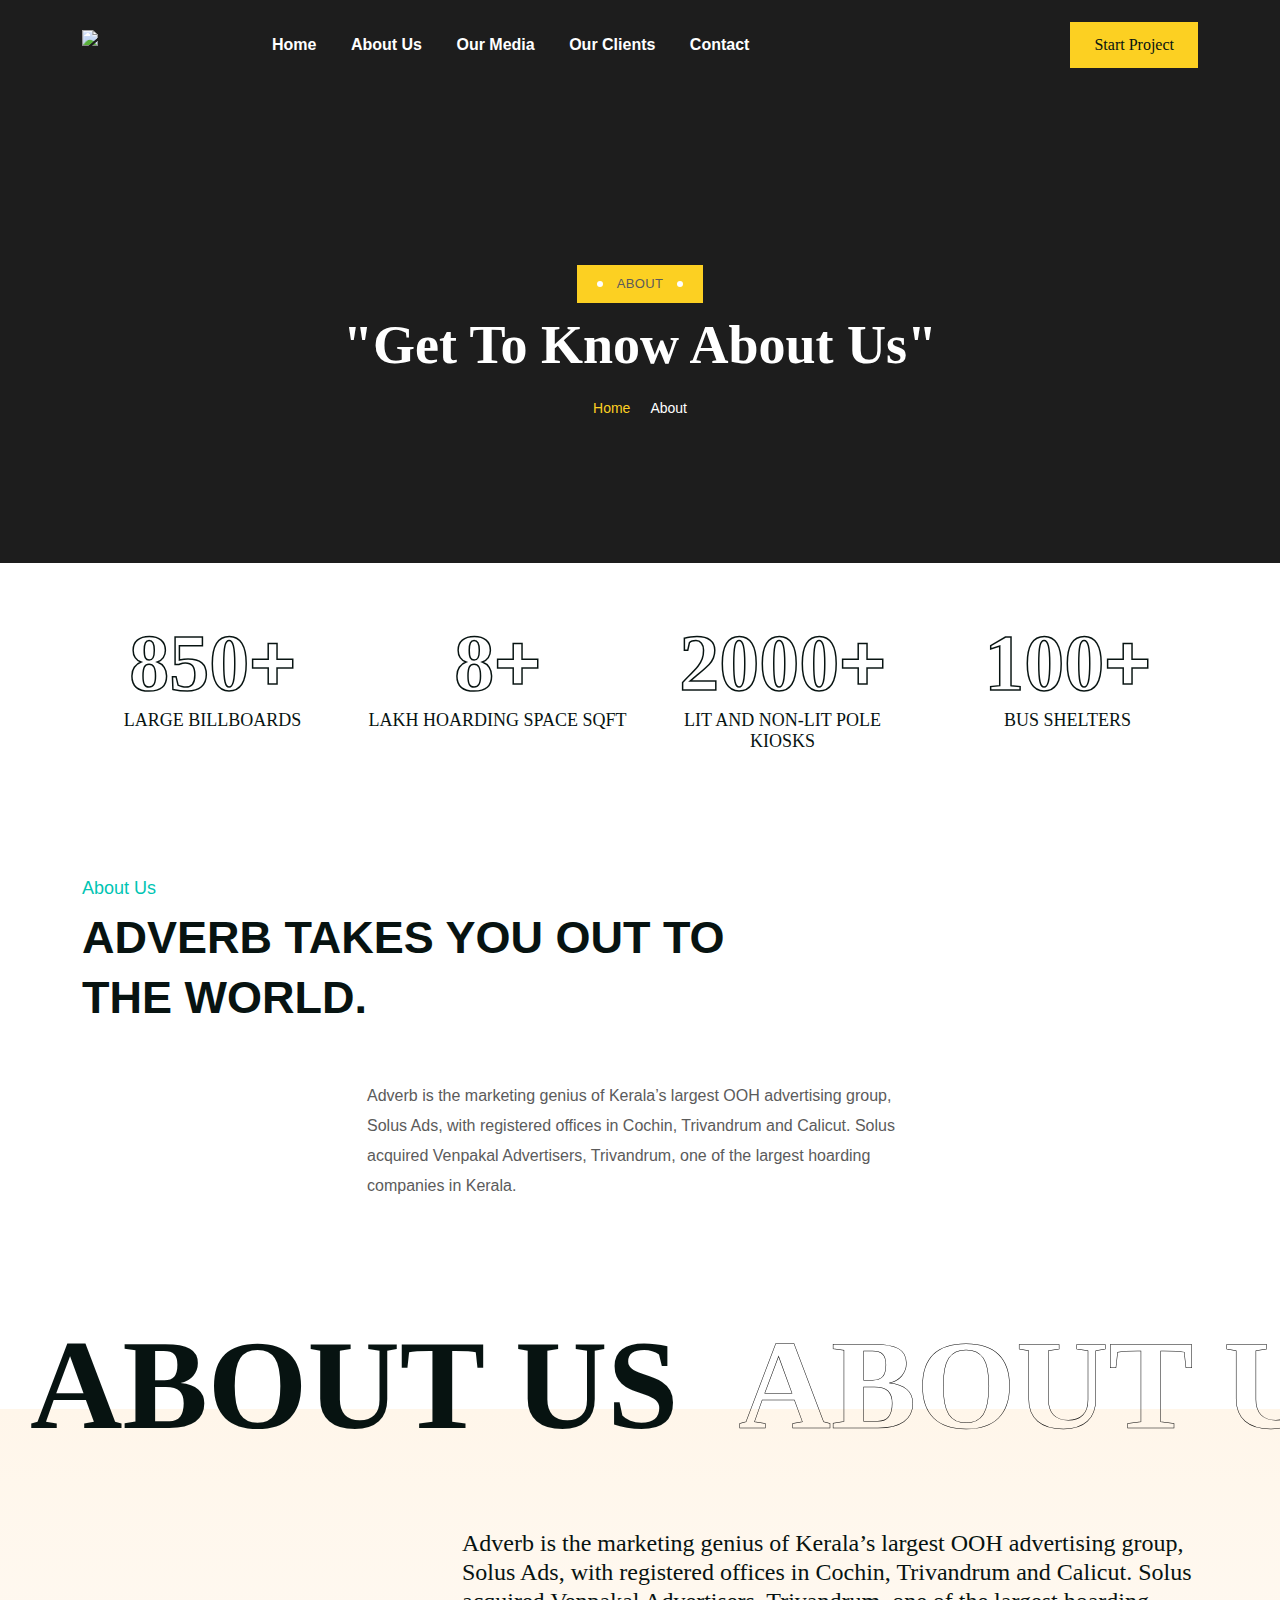
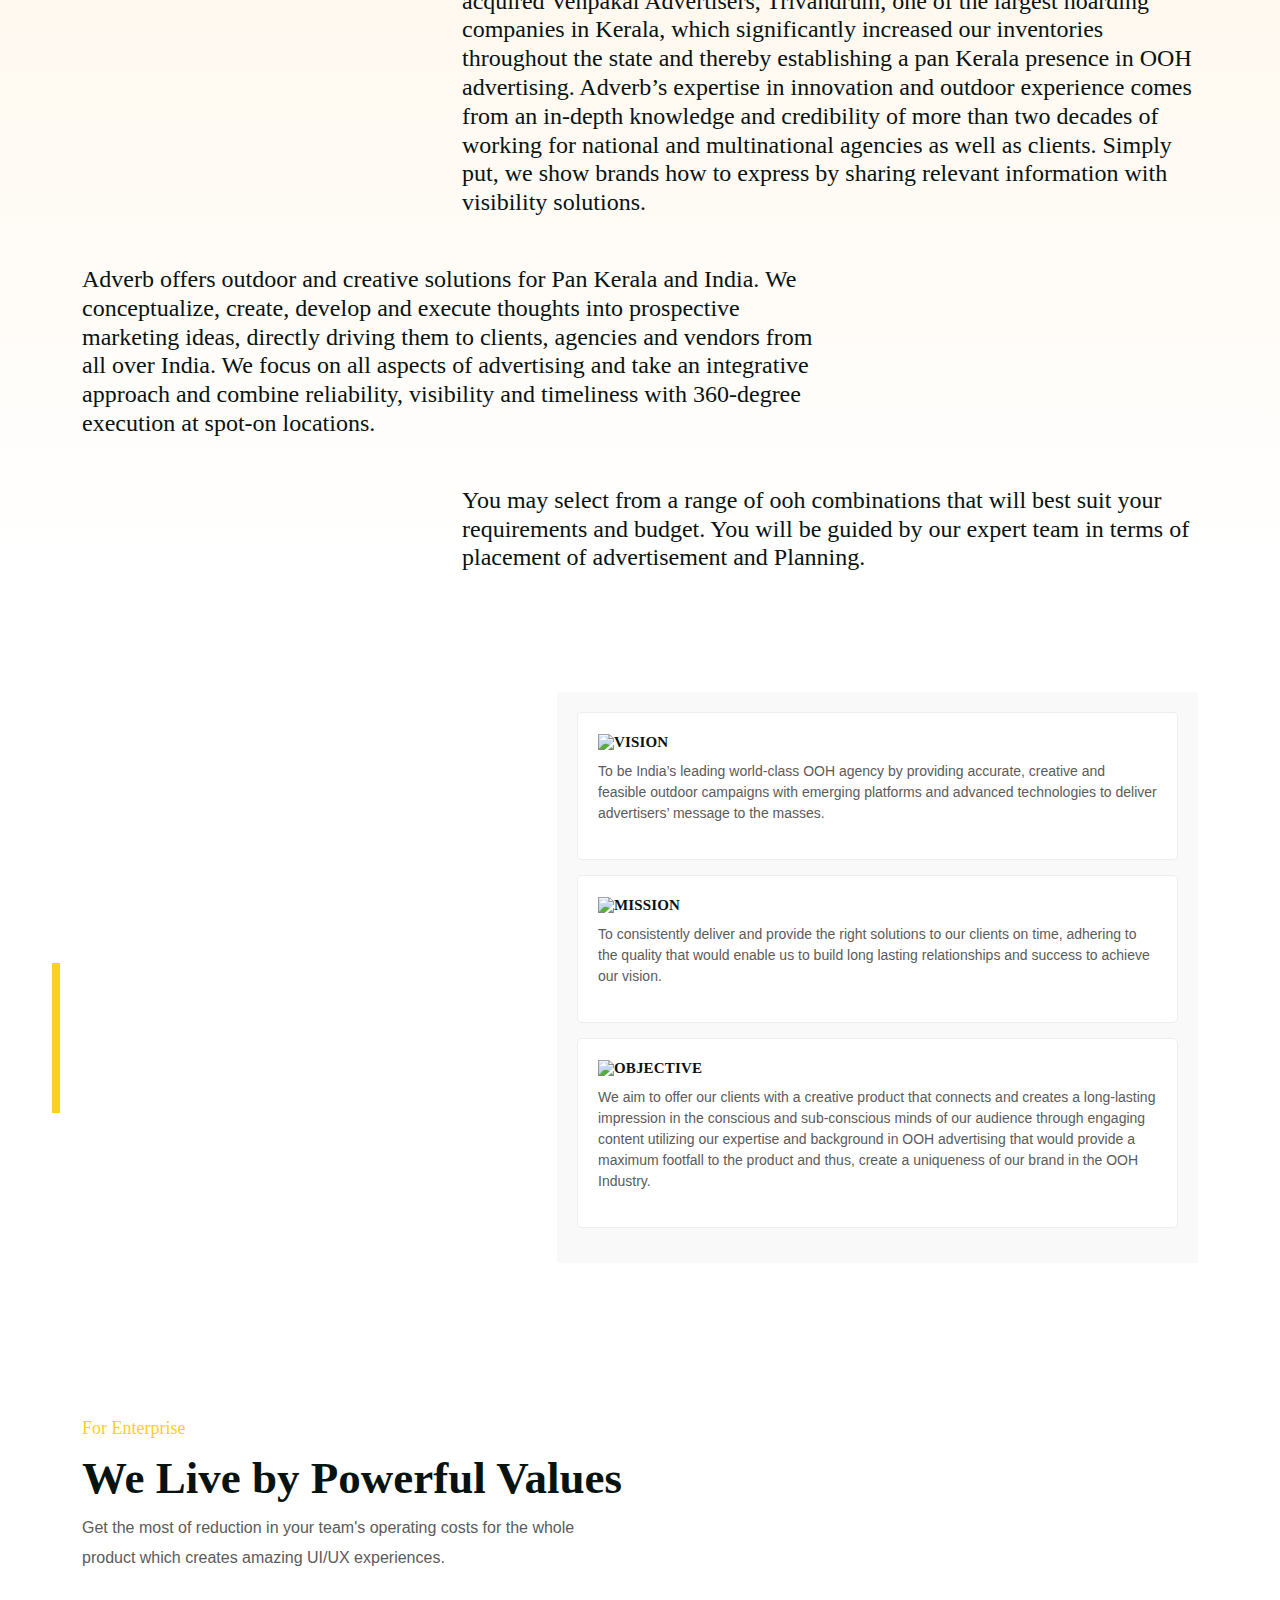
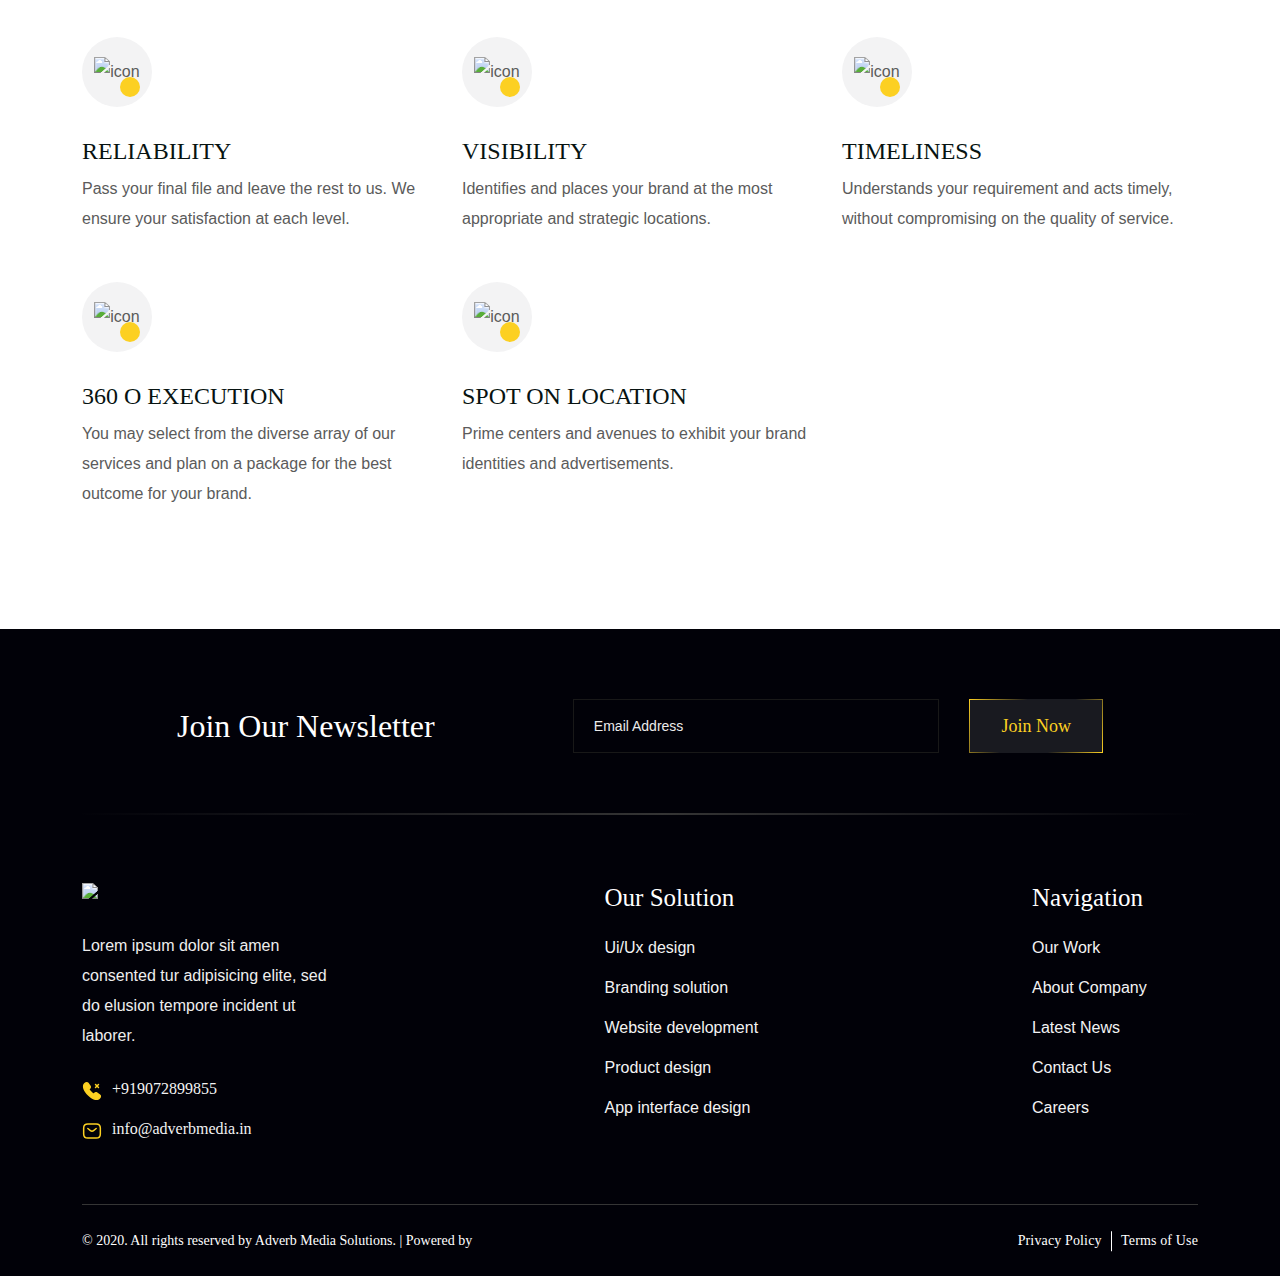
==== commit f8b2dcf8: "changes - Adverb" ====
--- a/about.html
+++ b/about.html
@@ -7,6 +7,7 @@
     <!-- <link rel="stylesheet" href="css/style.css" /> -->
     <link rel="stylesheet" href="css/new1.css" />
     <link rel="stylesheet" href="css/new.css" />
+    <link rel="stylesheet" href="css/owl-carousel.css" />
     <!--  -->
     <!-- <link
       href="https://cdn.jsdelivr.net/npm/bootstrap@5.0.2/dist/css/bootstrap.min.css"
@@ -15,7 +16,87 @@
       crossorigin="anonymous"
     /> -->
     <!--  -->
+    <script src="js/jquery.js"></script>
+    <script src="js/main.js"></script>
+    <script src="js/owl.js"></script>
   </head>
+  <style>
+    .breadcrumbs {
+      position: relative;
+      background-image: url(https://demo-egenslab.b-cdn.net/html/softconic/preview/assets/img/inner-pages/inner-page-bg.png),
+        linear-gradient(#1d1d1d, #1d1d1d);
+      background-size: cover;
+      background-repeat: no-repeat;
+      z-index: 1;
+    }
+
+    ul.accordion-list {
+      position: relative;
+      display: block;
+      width: 100%;
+      height: auto;
+      padding: 20px;
+      margin: 0;
+      list-style: none;
+      background-color: #f9f9fa;
+    }
+    ul.accordion-list li {
+      position: relative;
+      display: block;
+      width: 100%;
+      height: auto;
+      background-color: #fff;
+      padding: 20px;
+      margin: 0 auto 15px auto;
+      border: 1px solid #eee;
+      border-radius: 5px;
+      cursor: pointer;
+    }
+    ul.accordion-list li.active h3:after {
+      transform: rotate(45deg);
+    }
+    ul.accordion-list li h3 {
+      font-weight: 700;
+      position: relative;
+      display: block;
+      width: 100%;
+      height: auto;
+      padding: 0 0 0 0;
+      margin: 0;
+      font-size: 15px;
+      letter-spacing: 0.01em;
+      cursor: pointer;
+    }
+    ul.accordion-list li h3:after {
+      content: "";
+      font-family: "material-design-iconic-font";
+      position: absolute;
+      right: 0;
+      top: 0;
+      color: #fcc110;
+      transition: all 0.3s ease-in-out;
+      font-size: 18px;
+    }
+    ul.accordion-list li div.answer {
+      position: relative;
+      display: block;
+      width: 100%;
+      height: auto;
+      margin: 0;
+      padding: 0;
+      cursor: pointer;
+    }
+    ul.accordion-list li div.answer p {
+      position: relative;
+      display: block;
+      font-weight: 300;
+      padding: 10px 0 0 0;
+      cursor: pointer;
+      line-height: 150%;
+      margin: 0 0 15px 0;
+      font-size: 14px;
+    }
+  </style>
   <body>
     <header>
       <nav>
@@ -113,1142 +194,413 @@
       </nav>
     </header>
     <main>
-      <div class="hero-area position-relative overflow-hidden">
+      <!-- <div class="breadcrumb-area">
         <div class="container">
           <div class="row">
-            <div class="col-lg-12">
-              <div class="hero-wrap">
-                <video
-                  class="w-100 hero-video"
-                  id="player-hero"
-                  playsinline=""
-                  autoplay=""
-                  muted=""
-                  loop=""
-                >
-                  <source
-                    src="https://apart-next.vercel.app/images/video/hero-bg-video.mp4"
-                    type="video/mp4"
-                  />
-                </video>
-                <div class="hero-content">
-                  <span
-                    class="hero-welcome text-white title-left d-inline-block"
-                    >Welcome to Adverb</span
-                  >
-                  <h1 class="text-white animation-down">
-                    Attract Attention By Standing Out
-                  </h1>
-                  <p class="text-white animation-word-long">
-                    We understand the effect a great brand story can have with
-                    its audience, but we also under stand the trust and affinity
-                    that can only come with great design. We never underestimate
-                    any parts of each project.
-                  </p>
-                  <div class="common-btn mt-5 apart-magnetic">
-                    <span class="common-btn_circle desplode-circle"></span
-                    ><a class="common-btn_inner link" href="contact.html"
-                      ><span class="button_text_container">Contact Us</span></a
-                    >
-                  </div>
-                </div>
-              </div>
-            </div>
-          </div>
-        </div>
-      </div>
-      <div class="brand-area pt-120 background-dark main-brand">
+            <div class="col-lg-5">
+              <div class="breadcrumb-info">
+                <span class="title-right d-inline-block">About Us</span>
+                <h2 class="text-white">We Are Dedicated To Ui/Ux Design</h2>
+              </div>
+            </div>
+          </div>
+        </div>
+      </div> -->
+
+      <section class="breadcrumbs">
+        <div class="breadcrumb-sm-images">
+          <div class="magnetic-wrap">
+            <div class="inner-banner-1 magnetic-item">
+              <img src="assets/img/inner-pages/inner-banner-1.png" alt="" />
+            </div>
+          </div>
+          <div class="magnetic-wrap">
+            <div class="inner-banner-2 magnetic-item">
+              <img src="assets/img/inner-pages/inner-banner-2.png" alt="" />
+            </div>
+          </div>
+        </div>
         <div class="container">
           <div class="row">
-            <div class="col-lg-12">
-              <h2 class="brand-title text-center text-white title-anim">
-                Our Partner and <span>Global Brand</span>
-              </h2>
-            </div>
-          </div>
-          <div class="row mt-60">
-            <div class="col-lg-2">
-              <div
-                class="brand-box brand-box-dark-bg d-flex align-items-center justify-content-center"
-              >
-                <svg
-                  width="96"
-                  height="44"
-                  viewBox="0 0 96 44"
-                  fill="currentColor"
-                  xmlns="http://www.w3.org/2000/svg"
-                >
-                  <path
-                    d="M95.812 39.408C95.6599 39.5342 95.4764 39.6166 95.2811 39.6466C95.0858 39.6766 94.886 39.6531 94.703 39.5785C94.2715 39.3908 94.2715 39.024 94.2715 38.6702C94.2715 36.9643 94.2715 35.2576 94.2715 33.5503C94.2715 32.1565 93.5789 31.3539 92.3297 31.2741C90.7568 31.1748 89.5659 31.9731 89.294 33.2849C89.1063 34.1975 89.2077 35.1167 89.1904 36.0315C89.171 36.9851 89.1904 37.9409 89.1904 38.8945C89.1904 39.3584 88.9747 39.6411 88.4245 39.6497C87.8743 39.6583 87.6219 39.3584 87.6198 38.9118C87.6111 36.1228 87.6111 33.3331 87.6198 30.5427C87.6198 30.1111 87.8787 29.8371 88.3835 29.835C88.8884 29.8328 89.1969 30.0853 89.1904 30.5621V30.9289C89.3933 31.0238 89.4472 30.8879 89.5249 30.821C91.5789 29.0626 94.703 29.6516 95.7041 31.9904C95.7408 32.0767 95.7839 32.1608 95.8249 32.245L95.812 39.408Z"
-                    fill="currentColor"
-                  ></path>
-                  <path
-                    d="M70.1137 43.4859C69.7081 43.1472 69.6951 42.7545 69.8828 42.323C70.2625 41.4599 70.6164 40.5667 71.0134 39.6972C71.0994 39.5255 71.1454 39.3365 71.1481 39.1445C71.1507 38.9524 71.1098 38.7622 71.0285 38.5882C70.0533 36.2645 69.1018 33.9322 68.146 31.6021C68.0481 31.3824 67.9757 31.1522 67.9302 30.916C67.9087 30.8414 67.9024 30.7634 67.9115 30.6864C67.9207 30.6093 67.9452 30.5349 67.9837 30.4676C68.0221 30.4002 68.0736 30.3412 68.1352 30.2941C68.1968 30.2469 68.2672 30.2126 68.3423 30.1932C68.5154 30.1239 68.7062 30.1125 68.8863 30.1608C69.0664 30.209 69.226 30.3142 69.3413 30.4607C69.4751 30.6425 69.5779 30.8452 69.6455 31.0605C70.323 32.8916 70.9968 34.7241 71.6671 36.558C71.7362 36.7478 71.816 36.9334 71.9433 37.2484C72.3252 36.312 72.6596 35.4921 72.9918 34.6723C73.4838 33.4619 73.9714 32.2515 74.4633 31.0433C74.521 30.8845 74.5933 30.7314 74.6791 30.5859C74.7846 30.3968 74.9552 30.2523 75.1591 30.1793C75.363 30.1063 75.5864 30.1097 75.788 30.1889C76.2908 30.3528 76.3253 30.7239 76.1742 31.1058C75.6305 32.4737 75.0739 33.8373 74.5172 35.2052C73.5291 37.6217 72.5345 40.036 71.5528 42.4567C71.4188 42.8554 71.1813 43.2113 70.8645 43.488L70.1137 43.4859Z"
-                    fill="currentColor"
-                  ></path>
-                  <path
-                    d="M26.2846 31.1641C26.2846 30.1479 26.2846 29.2503 26.2846 28.3593C26.2874 28.0649 26.3141 27.7712 26.3644 27.4811C26.4248 27.1446 26.6967 26.9741 27.0699 26.9612C27.4432 26.9482 27.7647 27.1079 27.8618 27.4639C27.9053 27.6418 27.9263 27.8245 27.9243 28.0076C27.9243 31.6424 27.9243 35.2778 27.9243 38.914C27.9294 39.0795 27.9127 39.2449 27.8747 39.406C27.7862 39.7425 27.5122 39.8806 27.1347 39.8828C26.7571 39.8849 26.4723 39.7771 26.3644 39.4383C26.3105 39.2636 26.2781 39.0845 26.222 38.8558C25.9232 39.0732 25.6128 39.2741 25.2921 39.4577C23.5661 40.3359 21.1669 39.913 19.95 38.53C18.129 36.4566 18.2865 32.8966 20.2844 30.9505C20.969 30.3036 21.8546 29.9107 22.7936 29.8373C23.7326 29.7639 24.6685 30.0144 25.4453 30.547C25.6913 30.711 25.9243 30.8966 26.2846 31.1641ZM26.3752 34.9031C26.4175 34.3786 26.3451 33.8511 26.1629 33.3574C25.9807 32.8637 25.6931 32.4157 25.3202 32.0444C24.1076 30.8405 22.0838 30.9656 21.1669 32.3443C20.1032 33.9258 20.0471 35.6043 20.9856 37.2333C21.9242 38.8623 24.3536 38.9744 25.5661 37.4491C26.1396 36.7287 26.4276 35.8224 26.3752 34.9031Z"
-                    fill="currentColor"
-                  ></path>
-                  <path
-                    d="M55.1638 38.8363C54.085 39.7468 52.8056 39.9366 51.4441 39.818C49.9748 39.6907 48.909 38.983 48.3286 37.8438C47.1873 35.6107 47.3124 33.3863 48.9025 31.3474C50.3718 29.4639 53.0019 29.2891 54.9027 30.8469C54.9631 30.8965 55.0278 30.9418 55.1185 31.013C55.3062 30.8145 55.2069 30.5815 55.2695 30.383C55.3058 30.1953 55.4125 30.0286 55.5678 29.9171C55.723 29.8056 55.915 29.7577 56.1045 29.7832C56.1941 29.7754 56.2843 29.7864 56.3694 29.8154C56.4545 29.8444 56.5327 29.8908 56.5989 29.9517C56.665 30.0126 56.7178 30.0867 56.7538 30.1691C56.7898 30.2515 56.8082 30.3405 56.8078 30.4305C56.8386 30.6299 56.8588 30.8308 56.8682 31.0324C56.8682 33.6409 56.8682 36.2494 56.8682 38.8557C56.8682 39.6216 56.4799 39.9151 55.7895 39.7554C55.276 39.6368 55.3364 39.2268 55.1638 38.8363ZM49.3535 34.9764C49.2911 35.8876 49.5349 36.7935 50.046 37.5504C50.271 37.8768 50.5669 38.1481 50.9116 38.3439C51.2563 38.5398 51.6409 38.6551 52.0364 38.6812C52.432 38.7074 52.8284 38.6437 53.1958 38.4949C53.5633 38.3462 53.8924 38.1162 54.1583 37.8222C54.6982 37.2619 55.0471 36.5453 55.1551 35.7747C55.3385 34.4306 55.2436 33.1188 54.1627 32.0378C53.8796 31.7468 53.5342 31.5235 53.1526 31.3849C52.7709 31.2463 52.3628 31.1958 51.9589 31.2373C51.555 31.2788 51.1657 31.4112 50.8202 31.6246C50.4747 31.838 50.182 32.1268 49.9641 32.4693C49.5063 33.2219 49.293 34.0977 49.3535 34.9764Z"
-                    fill="currentColor"
-                  ></path>
-                  <path
-                    d="M34.7532 35.5525C33.7888 35.5525 32.8114 35.5676 31.8578 35.5525C31.3141 35.5396 31.1458 35.7294 31.2429 36.1825C31.6744 38.2538 34.2246 39.2333 36.2463 38.1006C36.6001 37.9043 36.9302 37.6691 37.2711 37.4533C37.6508 37.216 38.0392 37.1254 38.3909 37.4792C38.7426 37.8331 38.6066 38.1438 38.2959 38.4566C37.1524 39.5807 35.6594 39.9669 34.0283 39.818C31.3767 39.5893 29.642 37.9453 29.409 35.5353C29.2601 33.9732 29.5363 32.4953 30.7035 31.2202C31.9225 29.9105 33.5083 29.5459 35.3336 29.9019C37.0597 30.2428 38.0543 31.2698 38.4923 32.7348C38.669 33.3757 38.7144 34.0457 38.6261 34.7046C38.5549 35.3648 38.3434 35.5266 37.5796 35.5353C36.6346 35.5353 35.6918 35.5353 34.7468 35.5353L34.7532 35.5525ZM34.065 34.1005C34.9043 34.1005 35.7414 34.1005 36.5807 34.1005C36.9712 34.1005 37.092 33.9516 37.064 33.6258C36.9367 32.1738 35.7047 31.1252 34.1189 31.1382C32.5331 31.1511 31.3141 32.2169 31.1954 33.6604C31.1652 34.0163 31.299 34.1113 31.6766 34.1048C32.4684 34.0919 33.2645 34.1134 34.0607 34.1005H34.065Z"
-                    fill="currentColor"
-                  ></path>
-                  <path
-                    d="M17.3633 34.9765C17.3202 36.2041 16.9944 37.3951 16.0688 38.4286C14.3298 40.3423 10.8367 40.3704 9.1646 38.407C7.4925 36.4436 7.42561 34.3076 8.51733 32.1501C9.28758 30.6225 10.7159 29.794 12.6512 29.8156C14.6297 29.8393 15.9329 30.7994 16.7506 32.3119C17.1698 33.1366 17.3802 34.0515 17.3633 34.9765ZM9.63711 34.5191C9.63711 35.928 9.94132 36.9204 10.5605 37.6562C10.8215 37.9686 11.1495 38.2184 11.5201 38.3868C11.8907 38.5553 12.2946 38.6381 12.7016 38.6292C13.1086 38.6203 13.5084 38.5199 13.8713 38.3354C14.2342 38.1508 14.551 37.887 14.798 37.5634C15.9501 36.0531 15.7818 33.3044 14.4506 31.9041C14.1893 31.6253 13.871 31.406 13.5173 31.2612C13.1637 31.1165 12.783 31.0496 12.4012 31.0651C12.0193 31.0807 11.6453 31.1783 11.3046 31.3514C10.9639 31.5245 10.6645 31.7689 10.4268 32.0681C9.87795 32.7655 9.59773 33.6368 9.63711 34.5234V34.5191Z"
-                    fill="currentColor"
-                  ></path>
-                  <path
-                    d="M76.7566 34.3054C76.8187 33.2063 77.2497 32.1603 77.9799 31.3366C79.7901 29.2545 83.3005 29.2955 85.0524 31.4164C86.6317 33.3301 86.6965 36.2622 85.2034 38.1674C83.363 40.5105 79.3651 40.3983 77.6973 37.9516C77.0522 37.0066 76.7544 36.0098 76.7566 34.3054ZM84.4699 35.1921C84.4699 33.8976 84.2239 33.0345 83.6694 32.2708C82.4676 30.6224 80.1094 30.6612 79.1385 32.4218C78.1676 34.1824 78.2755 36.0012 79.5053 37.6647C80.4935 38.9959 82.6122 38.9592 83.6543 37.6647C84.2232 36.97 84.5138 36.0889 84.4699 35.1921Z"
-                    fill="currentColor"
-                  ></path>
-                  <path
-                    d="M59.9643 30.9893C60.4546 30.5034 61.06 30.1496 61.724 29.961C62.388 29.7723 63.089 29.755 63.7616 29.9105C65.287 30.2083 66.3938 31.3561 66.4995 32.7153C66.6527 34.6766 66.547 36.6399 66.5664 38.6033C66.5654 38.8063 66.5363 39.0081 66.4801 39.2031C66.3959 39.5138 66.1284 39.6346 65.781 39.6519C65.6298 39.6729 65.4757 39.6459 65.3406 39.5747C65.2055 39.5034 65.0962 39.3916 65.028 39.2549C64.9435 39.0299 64.9103 38.7888 64.931 38.5494C64.931 36.8794 64.931 35.2095 64.931 33.5395C64.931 32.1091 64.2341 31.3324 62.9158 31.2698C61.3386 31.1943 60.0462 32.0702 59.9578 33.4036C59.865 34.8297 59.9168 36.2645 59.8974 37.695C59.8974 38.1524 59.8715 38.6119 59.8326 39.0672C59.7981 39.4642 59.5112 39.6476 59.071 39.6519C58.6309 39.6562 58.3677 39.4361 58.2943 39.0693C58.2638 38.8876 58.2515 38.7033 58.2576 38.5192C58.2576 35.9891 58.2576 33.4568 58.2576 30.9224C58.2526 30.739 58.2649 30.5555 58.2943 30.3744C58.3634 30.0141 58.6417 29.8329 59.0408 29.8264C59.44 29.8199 59.7312 29.9731 59.8219 30.3377C59.865 30.5168 59.8995 30.6937 59.9643 30.9893Z"
-                    fill="currentColor"
-                  ></path>
-                  <path
-                    d="M44.9695 39.8741C42.3006 39.8612 40.3761 38.4113 39.9057 36.0963C39.4979 34.0919 39.9057 32.2515 41.6814 30.7908C42.9997 29.7013 45.2176 29.4963 46.7862 30.2881C47.1486 30.4693 47.4334 30.7002 47.4528 31.095C47.468 31.6366 46.8638 31.9581 46.2511 31.7423C45.8196 31.5913 45.4442 31.341 44.9738 31.2957C43.9555 31.1921 43.0838 31.4661 42.4797 32.1932C41.265 33.6517 41.0945 35.2462 41.9252 36.8773C42.5725 38.1546 43.867 38.6227 45.4183 38.2646C45.7225 38.1934 46.0224 38.1157 46.3245 38.0359C46.7236 37.9302 47.099 37.9496 47.3083 38.3013C47.5176 38.6529 47.3752 39.0262 47.0278 39.2873C46.3849 39.7706 45.5952 39.8547 44.9695 39.8741Z"
-                    fill="currentColor"
-                  ></path>
-                  <path
-                    d="M1.74276 34.9224C1.69072 35.7657 1.9434 36.5995 2.45475 37.272C3.184 38.1998 4.27357 38.5665 5.52711 38.3012C5.8939 38.2235 6.25421 38.1243 6.60589 38.0293C6.95757 37.9344 7.33946 37.943 7.55521 38.2451C7.77097 38.5471 7.68898 38.9269 7.39556 39.2073C7.05165 39.5011 6.63094 39.6905 6.183 39.7532C3.82695 40.2041 1.65214 39.3217 0.676926 37.3799C-0.434215 35.1533 -0.211987 33.0022 1.60036 31.0885C2.84095 29.7767 5.23152 29.4099 6.94462 30.2125C7.14558 30.3039 7.33233 30.4238 7.49911 30.5685C7.78823 30.8339 7.85943 31.1532 7.61131 31.4703C7.49576 31.6297 7.32785 31.7434 7.13696 31.7915C6.94607 31.8396 6.74434 31.8191 6.56705 31.7336C6.13554 31.5674 5.72345 31.3172 5.22937 31.2718C4.69236 31.2015 4.14639 31.2834 3.65359 31.508C3.16078 31.7327 2.74093 32.0912 2.4418 32.5427C1.94258 33.2322 1.69576 34.0725 1.74276 34.9224Z"
-                    fill="currentColor"
-                  ></path>
-                  <path
-                    d="M43.1648 0C45.0541 0.650191 46.9212 1.32492 48.9871 1.24395C51.237 1.15562 53.4943 1.22187 55.7466 1.22432C57.2016 1.22432 57.8052 1.82054 57.8199 3.27549C57.8322 4.56851 57.8395 5.86398 57.8199 7.15946C57.7923 7.40648 57.8404 7.65605 57.9578 7.87512C58.0753 8.0942 58.2565 8.27243 58.4774 8.38623C59.3771 8.92368 60.159 9.63719 60.7764 10.484C61.8879 11.9979 62.1946 13.5828 61.3137 15.3494C60.5188 16.9418 60.5654 16.9638 59.4171 15.6267C59.0908 15.2464 58.767 14.866 58.4235 14.5005C58.3032 14.368 58.1413 14.206 57.9328 14.3042C57.7242 14.4023 57.8101 14.5986 57.8101 14.7581C57.8101 16.3038 57.8101 17.8496 57.8101 19.3928C57.8101 21.1692 57.2556 21.709 55.4817 21.709H39.6563C39.4673 21.709 39.2784 21.709 39.0919 21.709C37.9878 21.6477 37.3745 21.0146 37.3745 19.9007C37.3745 16.8951 37.3597 13.8871 37.3745 10.879C37.3745 10.327 37.318 9.92461 36.6384 9.91725C36.5034 9.91725 36.3145 9.8829 36.2875 9.71606C36.2605 9.54922 36.4298 9.45598 36.5501 9.39709C37.2861 9.03887 37.5707 8.40095 37.3278 7.69188C37.0383 6.84786 37.4922 6.08725 37.3843 5.26532C37.2996 4.39144 37.2996 3.51144 37.3843 2.63757C37.4383 1.80827 38.1498 1.2464 39.1018 1.23414C40.3114 1.21696 41.521 1.23414 42.733 1.23414C42.9453 1.26986 43.1633 1.24696 43.3636 1.16789C43.2458 0.711532 42.7502 0.485805 42.6643 0.0171766L43.1648 0ZM39.195 16.7308C38.8809 17.7122 38.4589 18.4875 38.1866 19.3119C37.7425 20.6712 38.1449 21.0711 39.2858 21.0613C44.1659 21.0171 49.046 21.0416 53.9261 21.0416C54.51 21.0416 55.094 21.0416 55.6779 21.0416C56.1686 21.0416 56.414 20.8576 56.414 20.3375C56.4263 19.2702 56.4385 18.2201 55.9233 17.2264C55.6289 16.6547 55.4743 15.9996 55.2069 15.4255C54.9394 14.8513 54.8658 14.3189 55.1676 13.7521C55.3516 13.4111 55.2486 13.178 54.9051 12.9866C54.0904 12.5178 53.1948 12.2065 52.2651 12.069C52.0737 12.0445 51.8406 12.1107 51.6737 11.7844C53.3103 11.5562 54.7431 12.2604 56.3159 12.5941C55.992 12.2579 55.5553 12.2211 55.2314 11.7697C57.4617 12.5597 59.4883 13.3522 60.536 15.7444C61.0267 14.3115 61.272 13.102 60.536 11.8997C59.7891 10.7639 58.8004 9.80709 57.6408 9.09776C57.3243 8.89412 57.0298 8.82297 57.0053 9.34312C56.9881 9.7087 56.76 9.79457 56.4655 9.80929C56.2306 9.82168 55.9955 9.78681 55.7742 9.70673C55.553 9.62666 55.35 9.50302 55.1774 9.34312C56.073 9.34312 56.073 9.34312 56.3747 8.5408C56.3953 8.4603 56.4311 8.3845 56.4802 8.31753C56.993 7.80229 56.7256 7.33611 56.4091 6.86258C56.1147 6.43168 55.7612 6.04432 55.359 5.71186C54.1503 4.74717 52.8049 3.96743 51.3671 3.39817C49.1098 2.47073 46.7544 1.81563 44.4505 1.02068C44.3671 0.993688 44.2616 0.915173 44.1659 1.0722C44.5192 1.57763 45.0835 1.93339 45.4515 2.63511L40.385 1.77392C40.9543 2.30467 41.5674 2.78646 42.2178 3.21415C42.787 3.61408 42.787 3.64597 42.2399 4.10724C41.6191 4.6323 40.9934 5.15246 40.3776 5.68488C40.2206 5.81982 40.0047 5.93023 39.963 6.17559C40.1936 6.26637 40.3629 6.13632 40.5469 6.12406C40.6892 6.12406 40.856 6.06518 40.9444 6.21484C41.0327 6.36451 40.9051 6.48964 40.8119 6.5976C40.7186 6.70555 40.5862 6.84295 40.4708 6.96563C39.6427 7.86164 38.715 8.66013 37.7057 9.34557C37.7793 9.52958 37.8971 9.52223 37.9903 9.54676C38.9177 9.79212 38.9889 9.82892 38.535 10.6239C37.8186 11.8752 38.1277 13.2001 38.0443 14.5692C38.2896 14.3238 38.2111 13.9779 38.5178 13.8012C38.4761 15.1482 38.0394 16.4192 38.1007 17.7907C38.5718 17.5282 38.7067 17.0374 39.1999 16.7308H39.195Z"
-                    fill="currentColor"
-                  ></path>
-                  <path
-                    d="M48.8937 9.95667C47.9122 9.94194 47.2449 9.06112 47.5933 8.23918C47.7552 7.85643 47.9908 7.60861 48.3637 8.04289C48.56 8.27107 48.7661 8.25145 49.0335 8.19011C49.5021 8.0846 50.0149 8.03553 50.2995 8.5336C50.513 8.92126 50.1008 9.569 49.5635 9.82908C49.3538 9.92507 49.124 9.96885 48.8937 9.95667Z"
-                    fill="currentColor"
-                  ></path>
-                </svg>
-              </div>
-            </div>
-            <div class="col-lg-2">
-              <div
-                class="brand-box brand-box-dark-bg d-flex align-items-center justify-content-center"
-              >
-                <svg
-                  width="96"
-                  height="44"
-                  viewBox="0 0 96 44"
-                  fill="currentColor"
-                  xmlns="http://www.w3.org/2000/svg"
-                >
-                  <path
-                    d="M95.812 39.408C95.6599 39.5342 95.4764 39.6166 95.2811 39.6466C95.0858 39.6766 94.886 39.6531 94.703 39.5785C94.2715 39.3908 94.2715 39.024 94.2715 38.6702C94.2715 36.9643 94.2715 35.2576 94.2715 33.5503C94.2715 32.1565 93.5789 31.3539 92.3297 31.2741C90.7568 31.1748 89.5659 31.9731 89.294 33.2849C89.1063 34.1975 89.2077 35.1167 89.1904 36.0315C89.171 36.9851 89.1904 37.9409 89.1904 38.8945C89.1904 39.3584 88.9747 39.6411 88.4245 39.6497C87.8743 39.6583 87.6219 39.3584 87.6198 38.9118C87.6111 36.1228 87.6111 33.3331 87.6198 30.5427C87.6198 30.1111 87.8787 29.8371 88.3835 29.835C88.8884 29.8328 89.1969 30.0853 89.1904 30.5621V30.9289C89.3933 31.0238 89.4472 30.8879 89.5249 30.821C91.5789 29.0626 94.703 29.6516 95.7041 31.9904C95.7408 32.0767 95.7839 32.1608 95.8249 32.245L95.812 39.408Z"
-                    fill="currentColor"
-                  ></path>
-                  <path
-                    d="M70.1137 43.4859C69.7081 43.1472 69.6951 42.7545 69.8828 42.323C70.2625 41.4599 70.6164 40.5667 71.0134 39.6972C71.0994 39.5255 71.1454 39.3365 71.1481 39.1445C71.1507 38.9524 71.1098 38.7622 71.0285 38.5882C70.0533 36.2645 69.1018 33.9322 68.146 31.6021C68.0481 31.3824 67.9757 31.1522 67.9302 30.916C67.9087 30.8414 67.9024 30.7634 67.9115 30.6864C67.9207 30.6093 67.9452 30.5349 67.9837 30.4676C68.0221 30.4002 68.0736 30.3412 68.1352 30.2941C68.1968 30.2469 68.2672 30.2126 68.3423 30.1932C68.5154 30.1239 68.7062 30.1125 68.8863 30.1608C69.0664 30.209 69.226 30.3142 69.3413 30.4607C69.4751 30.6425 69.5779 30.8452 69.6455 31.0605C70.323 32.8916 70.9968 34.7241 71.6671 36.558C71.7362 36.7478 71.816 36.9334 71.9433 37.2484C72.3252 36.312 72.6596 35.4921 72.9918 34.6723C73.4838 33.4619 73.9714 32.2515 74.4633 31.0433C74.521 30.8845 74.5933 30.7314 74.6791 30.5859C74.7846 30.3968 74.9552 30.2523 75.1591 30.1793C75.363 30.1063 75.5864 30.1097 75.788 30.1889C76.2908 30.3528 76.3253 30.7239 76.1742 31.1058C75.6305 32.4737 75.0739 33.8373 74.5172 35.2052C73.5291 37.6217 72.5345 40.036 71.5528 42.4567C71.4188 42.8554 71.1813 43.2113 70.8645 43.488L70.1137 43.4859Z"
-                    fill="currentColor"
-                  ></path>
-                  <path
-                    d="M26.2846 31.1641C26.2846 30.1479 26.2846 29.2503 26.2846 28.3593C26.2874 28.0649 26.3141 27.7712 26.3644 27.4811C26.4248 27.1446 26.6967 26.9741 27.0699 26.9612C27.4432 26.9482 27.7647 27.1079 27.8618 27.4639C27.9053 27.6418 27.9263 27.8245 27.9243 28.0076C27.9243 31.6424 27.9243 35.2778 27.9243 38.914C27.9294 39.0795 27.9127 39.2449 27.8747 39.406C27.7862 39.7425 27.5122 39.8806 27.1347 39.8828C26.7571 39.8849 26.4723 39.7771 26.3644 39.4383C26.3105 39.2636 26.2781 39.0845 26.222 38.8558C25.9232 39.0732 25.6128 39.2741 25.2921 39.4577C23.5661 40.3359 21.1669 39.913 19.95 38.53C18.129 36.4566 18.2865 32.8966 20.2844 30.9505C20.969 30.3036 21.8546 29.9107 22.7936 29.8373C23.7326 29.7639 24.6685 30.0144 25.4453 30.547C25.6913 30.711 25.9243 30.8966 26.2846 31.1641ZM26.3752 34.9031C26.4175 34.3786 26.3451 33.8511 26.1629 33.3574C25.9807 32.8637 25.6931 32.4157 25.3202 32.0444C24.1076 30.8405 22.0838 30.9656 21.1669 32.3443C20.1032 33.9258 20.0471 35.6043 20.9856 37.2333C21.9242 38.8623 24.3536 38.9744 25.5661 37.4491C26.1396 36.7287 26.4276 35.8224 26.3752 34.9031Z"
-                    fill="currentColor"
-                  ></path>
-                  <path
-                    d="M55.1638 38.8363C54.085 39.7468 52.8056 39.9366 51.4441 39.818C49.9748 39.6907 48.909 38.983 48.3286 37.8438C47.1873 35.6107 47.3124 33.3863 48.9025 31.3474C50.3718 29.4639 53.0019 29.2891 54.9027 30.8469C54.9631 30.8965 55.0278 30.9418 55.1185 31.013C55.3062 30.8145 55.2069 30.5815 55.2695 30.383C55.3058 30.1953 55.4125 30.0286 55.5678 29.9171C55.723 29.8056 55.915 29.7577 56.1045 29.7832C56.1941 29.7754 56.2843 29.7864 56.3694 29.8154C56.4545 29.8444 56.5327 29.8908 56.5989 29.9517C56.665 30.0126 56.7178 30.0867 56.7538 30.1691C56.7898 30.2515 56.8082 30.3405 56.8078 30.4305C56.8386 30.6299 56.8588 30.8308 56.8682 31.0324C56.8682 33.6409 56.8682 36.2494 56.8682 38.8557C56.8682 39.6216 56.4799 39.9151 55.7895 39.7554C55.276 39.6368 55.3364 39.2268 55.1638 38.8363ZM49.3535 34.9764C49.2911 35.8876 49.5349 36.7935 50.046 37.5504C50.271 37.8768 50.5669 38.1481 50.9116 38.3439C51.2563 38.5398 51.6409 38.6551 52.0364 38.6812C52.432 38.7074 52.8284 38.6437 53.1958 38.4949C53.5633 38.3462 53.8924 38.1162 54.1583 37.8222C54.6982 37.2619 55.0471 36.5453 55.1551 35.7747C55.3385 34.4306 55.2436 33.1188 54.1627 32.0378C53.8796 31.7468 53.5342 31.5235 53.1526 31.3849C52.7709 31.2463 52.3628 31.1958 51.9589 31.2373C51.555 31.2788 51.1657 31.4112 50.8202 31.6246C50.4747 31.838 50.182 32.1268 49.9641 32.4693C49.5063 33.2219 49.293 34.0977 49.3535 34.9764Z"
-                    fill="currentColor"
-                  ></path>
-                  <path
-                    d="M34.7532 35.5525C33.7888 35.5525 32.8114 35.5676 31.8578 35.5525C31.3141 35.5396 31.1458 35.7294 31.2429 36.1825C31.6744 38.2538 34.2246 39.2333 36.2463 38.1006C36.6001 37.9043 36.9302 37.6691 37.2711 37.4533C37.6508 37.216 38.0392 37.1254 38.3909 37.4792C38.7426 37.8331 38.6066 38.1438 38.2959 38.4566C37.1524 39.5807 35.6594 39.9669 34.0283 39.818C31.3767 39.5893 29.642 37.9453 29.409 35.5353C29.2601 33.9732 29.5363 32.4953 30.7035 31.2202C31.9225 29.9105 33.5083 29.5459 35.3336 29.9019C37.0597 30.2428 38.0543 31.2698 38.4923 32.7348C38.669 33.3757 38.7144 34.0457 38.6261 34.7046C38.5549 35.3648 38.3434 35.5266 37.5796 35.5353C36.6346 35.5353 35.6918 35.5353 34.7468 35.5353L34.7532 35.5525ZM34.065 34.1005C34.9043 34.1005 35.7414 34.1005 36.5807 34.1005C36.9712 34.1005 37.092 33.9516 37.064 33.6258C36.9367 32.1738 35.7047 31.1252 34.1189 31.1382C32.5331 31.1511 31.3141 32.2169 31.1954 33.6604C31.1652 34.0163 31.299 34.1113 31.6766 34.1048C32.4684 34.0919 33.2645 34.1134 34.0607 34.1005H34.065Z"
-                    fill="currentColor"
-                  ></path>
-                  <path
-                    d="M17.3633 34.9765C17.3202 36.2041 16.9944 37.3951 16.0688 38.4286C14.3298 40.3423 10.8367 40.3704 9.1646 38.407C7.4925 36.4436 7.42561 34.3076 8.51733 32.1501C9.28758 30.6225 10.7159 29.794 12.6512 29.8156C14.6297 29.8393 15.9329 30.7994 16.7506 32.3119C17.1698 33.1366 17.3802 34.0515 17.3633 34.9765ZM9.63711 34.5191C9.63711 35.928 9.94132 36.9204 10.5605 37.6562C10.8215 37.9686 11.1495 38.2184 11.5201 38.3868C11.8907 38.5553 12.2946 38.6381 12.7016 38.6292C13.1086 38.6203 13.5084 38.5199 13.8713 38.3354C14.2342 38.1508 14.551 37.887 14.798 37.5634C15.9501 36.0531 15.7818 33.3044 14.4506 31.9041C14.1893 31.6253 13.871 31.406 13.5173 31.2612C13.1637 31.1165 12.783 31.0496 12.4012 31.0651C12.0193 31.0807 11.6453 31.1783 11.3046 31.3514C10.9639 31.5245 10.6645 31.7689 10.4268 32.0681C9.87795 32.7655 9.59773 33.6368 9.63711 34.5234V34.5191Z"
-                    fill="currentColor"
-                  ></path>
-                  <path
-                    d="M76.7566 34.3054C76.8187 33.2063 77.2497 32.1603 77.9799 31.3366C79.7901 29.2545 83.3005 29.2955 85.0524 31.4164C86.6317 33.3301 86.6965 36.2622 85.2034 38.1674C83.363 40.5105 79.3651 40.3983 77.6973 37.9516C77.0522 37.0066 76.7544 36.0098 76.7566 34.3054ZM84.4699 35.1921C84.4699 33.8976 84.2239 33.0345 83.6694 32.2708C82.4676 30.6224 80.1094 30.6612 79.1385 32.4218C78.1676 34.1824 78.2755 36.0012 79.5053 37.6647C80.4935 38.9959 82.6122 38.9592 83.6543 37.6647C84.2232 36.97 84.5138 36.0889 84.4699 35.1921Z"
-                    fill="currentColor"
-                  ></path>
-                  <path
-                    d="M59.9643 30.9893C60.4546 30.5034 61.06 30.1496 61.724 29.961C62.388 29.7723 63.089 29.755 63.7616 29.9105C65.287 30.2083 66.3938 31.3561 66.4995 32.7153C66.6527 34.6766 66.547 36.6399 66.5664 38.6033C66.5654 38.8063 66.5363 39.0081 66.4801 39.2031C66.3959 39.5138 66.1284 39.6346 65.781 39.6519C65.6298 39.6729 65.4757 39.6459 65.3406 39.5747C65.2055 39.5034 65.0962 39.3916 65.028 39.2549C64.9435 39.0299 64.9103 38.7888 64.931 38.5494C64.931 36.8794 64.931 35.2095 64.931 33.5395C64.931 32.1091 64.2341 31.3324 62.9158 31.2698C61.3386 31.1943 60.0462 32.0702 59.9578 33.4036C59.865 34.8297 59.9168 36.2645 59.8974 37.695C59.8974 38.1524 59.8715 38.6119 59.8326 39.0672C59.7981 39.4642 59.5112 39.6476 59.071 39.6519C58.6309 39.6562 58.3677 39.4361 58.2943 39.0693C58.2638 38.8876 58.2515 38.7033 58.2576 38.5192C58.2576 35.9891 58.2576 33.4568 58.2576 30.9224C58.2526 30.739 58.2649 30.5555 58.2943 30.3744C58.3634 30.0141 58.6417 29.8329 59.0408 29.8264C59.44 29.8199 59.7312 29.9731 59.8219 30.3377C59.865 30.5168 59.8995 30.6937 59.9643 30.9893Z"
-                    fill="currentColor"
-                  ></path>
-                  <path
-                    d="M44.9695 39.8741C42.3006 39.8612 40.3761 38.4113 39.9057 36.0963C39.4979 34.0919 39.9057 32.2515 41.6814 30.7908C42.9997 29.7013 45.2176 29.4963 46.7862 30.2881C47.1486 30.4693 47.4334 30.7002 47.4528 31.095C47.468 31.6366 46.8638 31.9581 46.2511 31.7423C45.8196 31.5913 45.4442 31.341 44.9738 31.2957C43.9555 31.1921 43.0838 31.4661 42.4797 32.1932C41.265 33.6517 41.0945 35.2462 41.9252 36.8773C42.5725 38.1546 43.867 38.6227 45.4183 38.2646C45.7225 38.1934 46.0224 38.1157 46.3245 38.0359C46.7236 37.9302 47.099 37.9496 47.3083 38.3013C47.5176 38.6529 47.3752 39.0262 47.0278 39.2873C46.3849 39.7706 45.5952 39.8547 44.9695 39.8741Z"
-                    fill="currentColor"
-                  ></path>
-                  <path
-                    d="M1.74276 34.9224C1.69072 35.7657 1.9434 36.5995 2.45475 37.272C3.184 38.1998 4.27357 38.5665 5.52711 38.3012C5.8939 38.2235 6.25421 38.1243 6.60589 38.0293C6.95757 37.9344 7.33946 37.943 7.55521 38.2451C7.77097 38.5471 7.68898 38.9269 7.39556 39.2073C7.05165 39.5011 6.63094 39.6905 6.183 39.7532C3.82695 40.2041 1.65214 39.3217 0.676926 37.3799C-0.434215 35.1533 -0.211987 33.0022 1.60036 31.0885C2.84095 29.7767 5.23152 29.4099 6.94462 30.2125C7.14558 30.3039 7.33233 30.4238 7.49911 30.5685C7.78823 30.8339 7.85943 31.1532 7.61131 31.4703C7.49576 31.6297 7.32785 31.7434 7.13696 31.7915C6.94607 31.8396 6.74434 31.8191 6.56705 31.7336C6.13554 31.5674 5.72345 31.3172 5.22937 31.2718C4.69236 31.2015 4.14639 31.2834 3.65359 31.508C3.16078 31.7327 2.74093 32.0912 2.4418 32.5427C1.94258 33.2322 1.69576 34.0725 1.74276 34.9224Z"
-                    fill="currentColor"
-                  ></path>
-                  <path
-                    d="M43.1648 0C45.0541 0.650191 46.9212 1.32492 48.9871 1.24395C51.237 1.15562 53.4943 1.22187 55.7466 1.22432C57.2016 1.22432 57.8052 1.82054 57.8199 3.27549C57.8322 4.56851 57.8395 5.86398 57.8199 7.15946C57.7923 7.40648 57.8404 7.65605 57.9578 7.87512C58.0753 8.0942 58.2565 8.27243 58.4774 8.38623C59.3771 8.92368 60.159 9.63719 60.7764 10.484C61.8879 11.9979 62.1946 13.5828 61.3137 15.3494C60.5188 16.9418 60.5654 16.9638 59.4171 15.6267C59.0908 15.2464 58.767 14.866 58.4235 14.5005C58.3032 14.368 58.1413 14.206 57.9328 14.3042C57.7242 14.4023 57.8101 14.5986 57.8101 14.7581C57.8101 16.3038 57.8101 17.8496 57.8101 19.3928C57.8101 21.1692 57.2556 21.709 55.4817 21.709H39.6563C39.4673 21.709 39.2784 21.709 39.0919 21.709C37.9878 21.6477 37.3745 21.0146 37.3745 19.9007C37.3745 16.8951 37.3597 13.8871 37.3745 10.879C37.3745 10.327 37.318 9.92461 36.6384 9.91725C36.5034 9.91725 36.3145 9.8829 36.2875 9.71606C36.2605 9.54922 36.4298 9.45598 36.5501 9.39709C37.2861 9.03887 37.5707 8.40095 37.3278 7.69188C37.0383 6.84786 37.4922 6.08725 37.3843 5.26532C37.2996 4.39144 37.2996 3.51144 37.3843 2.63757C37.4383 1.80827 38.1498 1.2464 39.1018 1.23414C40.3114 1.21696 41.521 1.23414 42.733 1.23414C42.9453 1.26986 43.1633 1.24696 43.3636 1.16789C43.2458 0.711532 42.7502 0.485805 42.6643 0.0171766L43.1648 0ZM39.195 16.7308C38.8809 17.7122 38.4589 18.4875 38.1866 19.3119C37.7425 20.6712 38.1449 21.0711 39.2858 21.0613C44.1659 21.0171 49.046 21.0416 53.9261 21.0416C54.51 21.0416 55.094 21.0416 55.6779 21.0416C56.1686 21.0416 56.414 20.8576 56.414 20.3375C56.4263 19.2702 56.4385 18.2201 55.9233 17.2264C55.6289 16.6547 55.4743 15.9996 55.2069 15.4255C54.9394 14.8513 54.8658 14.3189 55.1676 13.7521C55.3516 13.4111 55.2486 13.178 54.9051 12.9866C54.0904 12.5178 53.1948 12.2065 52.2651 12.069C52.0737 12.0445 51.8406 12.1107 51.6737 11.7844C53.3103 11.5562 54.7431 12.2604 56.3159 12.5941C55.992 12.2579 55.5553 12.2211 55.2314 11.7697C57.4617 12.5597 59.4883 13.3522 60.536 15.7444C61.0267 14.3115 61.272 13.102 60.536 11.8997C59.7891 10.7639 58.8004 9.80709 57.6408 9.09776C57.3243 8.89412 57.0298 8.82297 57.0053 9.34312C56.9881 9.7087 56.76 9.79457 56.4655 9.80929C56.2306 9.82168 55.9955 9.78681 55.7742 9.70673C55.553 9.62666 55.35 9.50302 55.1774 9.34312C56.073 9.34312 56.073 9.34312 56.3747 8.5408C56.3953 8.4603 56.4311 8.3845 56.4802 8.31753C56.993 7.80229 56.7256 7.33611 56.4091 6.86258C56.1147 6.43168 55.7612 6.04432 55.359 5.71186C54.1503 4.74717 52.8049 3.96743 51.3671 3.39817C49.1098 2.47073 46.7544 1.81563 44.4505 1.02068C44.3671 0.993688 44.2616 0.915173 44.1659 1.0722C44.5192 1.57763 45.0835 1.93339 45.4515 2.63511L40.385 1.77392C40.9543 2.30467 41.5674 2.78646 42.2178 3.21415C42.787 3.61408 42.787 3.64597 42.2399 4.10724C41.6191 4.6323 40.9934 5.15246 40.3776 5.68488C40.2206 5.81982 40.0047 5.93023 39.963 6.17559C40.1936 6.26637 40.3629 6.13632 40.5469 6.12406C40.6892 6.12406 40.856 6.06518 40.9444 6.21484C41.0327 6.36451 40.9051 6.48964 40.8119 6.5976C40.7186 6.70555 40.5862 6.84295 40.4708 6.96563C39.6427 7.86164 38.715 8.66013 37.7057 9.34557C37.7793 9.52958 37.8971 9.52223 37.9903 9.54676C38.9177 9.79212 38.9889 9.82892 38.535 10.6239C37.8186 11.8752 38.1277 13.2001 38.0443 14.5692C38.2896 14.3238 38.2111 13.9779 38.5178 13.8012C38.4761 15.1482 38.0394 16.4192 38.1007 17.7907C38.5718 17.5282 38.7067 17.0374 39.1999 16.7308H39.195Z"
-                    fill="currentColor"
-                  ></path>
-                  <path
-                    d="M48.8937 9.95667C47.9122 9.94194 47.2449 9.06112 47.5933 8.23918C47.7552 7.85643 47.9908 7.60861 48.3637 8.04289C48.56 8.27107 48.7661 8.25145 49.0335 8.19011C49.5021 8.0846 50.0149 8.03553 50.2995 8.5336C50.513 8.92126 50.1008 9.569 49.5635 9.82908C49.3538 9.92507 49.124 9.96885 48.8937 9.95667Z"
-                    fill="currentColor"
-                  ></path>
-                </svg>
-              </div>
-            </div>
-            <div class="col-lg-2">
-              <div
-                class="brand-box brand-box-dark-bg d-flex align-items-center justify-content-center"
-              >
-                <svg
-                  width="96"
-                  height="44"
-                  viewBox="0 0 96 44"
-                  fill="currentColor"
-                  xmlns="http://www.w3.org/2000/svg"
-                >
-                  <path
-                    d="M95.812 39.408C95.6599 39.5342 95.4764 39.6166 95.2811 39.6466C95.0858 39.6766 94.886 39.6531 94.703 39.5785C94.2715 39.3908 94.2715 39.024 94.2715 38.6702C94.2715 36.9643 94.2715 35.2576 94.2715 33.5503C94.2715 32.1565 93.5789 31.3539 92.3297 31.2741C90.7568 31.1748 89.5659 31.9731 89.294 33.2849C89.1063 34.1975 89.2077 35.1167 89.1904 36.0315C89.171 36.9851 89.1904 37.9409 89.1904 38.8945C89.1904 39.3584 88.9747 39.6411 88.4245 39.6497C87.8743 39.6583 87.6219 39.3584 87.6198 38.9118C87.6111 36.1228 87.6111 33.3331 87.6198 30.5427C87.6198 30.1111 87.8787 29.8371 88.3835 29.835C88.8884 29.8328 89.1969 30.0853 89.1904 30.5621V30.9289C89.3933 31.0238 89.4472 30.8879 89.5249 30.821C91.5789 29.0626 94.703 29.6516 95.7041 31.9904C95.7408 32.0767 95.7839 32.1608 95.8249 32.245L95.812 39.408Z"
-                    fill="currentColor"
-                  ></path>
-                  <path
-                    d="M70.1137 43.4859C69.7081 43.1472 69.6951 42.7545 69.8828 42.323C70.2625 41.4599 70.6164 40.5667 71.0134 39.6972C71.0994 39.5255 71.1454 39.3365 71.1481 39.1445C71.1507 38.9524 71.1098 38.7622 71.0285 38.5882C70.0533 36.2645 69.1018 33.9322 68.146 31.6021C68.0481 31.3824 67.9757 31.1522 67.9302 30.916C67.9087 30.8414 67.9024 30.7634 67.9115 30.6864C67.9207 30.6093 67.9452 30.5349 67.9837 30.4676C68.0221 30.4002 68.0736 30.3412 68.1352 30.2941C68.1968 30.2469 68.2672 30.2126 68.3423 30.1932C68.5154 30.1239 68.7062 30.1125 68.8863 30.1608C69.0664 30.209 69.226 30.3142 69.3413 30.4607C69.4751 30.6425 69.5779 30.8452 69.6455 31.0605C70.323 32.8916 70.9968 34.7241 71.6671 36.558C71.7362 36.7478 71.816 36.9334 71.9433 37.2484C72.3252 36.312 72.6596 35.4921 72.9918 34.6723C73.4838 33.4619 73.9714 32.2515 74.4633 31.0433C74.521 30.8845 74.5933 30.7314 74.6791 30.5859C74.7846 30.3968 74.9552 30.2523 75.1591 30.1793C75.363 30.1063 75.5864 30.1097 75.788 30.1889C76.2908 30.3528 76.3253 30.7239 76.1742 31.1058C75.6305 32.4737 75.0739 33.8373 74.5172 35.2052C73.5291 37.6217 72.5345 40.036 71.5528 42.4567C71.4188 42.8554 71.1813 43.2113 70.8645 43.488L70.1137 43.4859Z"
-                    fill="currentColor"
-                  ></path>
-                  <path
-                    d="M26.2846 31.1641C26.2846 30.1479 26.2846 29.2503 26.2846 28.3593C26.2874 28.0649 26.3141 27.7712 26.3644 27.4811C26.4248 27.1446 26.6967 26.9741 27.0699 26.9612C27.4432 26.9482 27.7647 27.1079 27.8618 27.4639C27.9053 27.6418 27.9263 27.8245 27.9243 28.0076C27.9243 31.6424 27.9243 35.2778 27.9243 38.914C27.9294 39.0795 27.9127 39.2449 27.8747 39.406C27.7862 39.7425 27.5122 39.8806 27.1347 39.8828C26.7571 39.8849 26.4723 39.7771 26.3644 39.4383C26.3105 39.2636 26.2781 39.0845 26.222 38.8558C25.9232 39.0732 25.6128 39.2741 25.2921 39.4577C23.5661 40.3359 21.1669 39.913 19.95 38.53C18.129 36.4566 18.2865 32.8966 20.2844 30.9505C20.969 30.3036 21.8546 29.9107 22.7936 29.8373C23.7326 29.7639 24.6685 30.0144 25.4453 30.547C25.6913 30.711 25.9243 30.8966 26.2846 31.1641ZM26.3752 34.9031C26.4175 34.3786 26.3451 33.8511 26.1629 33.3574C25.9807 32.8637 25.6931 32.4157 25.3202 32.0444C24.1076 30.8405 22.0838 30.9656 21.1669 32.3443C20.1032 33.9258 20.0471 35.6043 20.9856 37.2333C21.9242 38.8623 24.3536 38.9744 25.5661 37.4491C26.1396 36.7287 26.4276 35.8224 26.3752 34.9031Z"
-                    fill="currentColor"
-                  ></path>
-                  <path
-                    d="M55.1638 38.8363C54.085 39.7468 52.8056 39.9366 51.4441 39.818C49.9748 39.6907 48.909 38.983 48.3286 37.8438C47.1873 35.6107 47.3124 33.3863 48.9025 31.3474C50.3718 29.4639 53.0019 29.2891 54.9027 30.8469C54.9631 30.8965 55.0278 30.9418 55.1185 31.013C55.3062 30.8145 55.2069 30.5815 55.2695 30.383C55.3058 30.1953 55.4125 30.0286 55.5678 29.9171C55.723 29.8056 55.915 29.7577 56.1045 29.7832C56.1941 29.7754 56.2843 29.7864 56.3694 29.8154C56.4545 29.8444 56.5327 29.8908 56.5989 29.9517C56.665 30.0126 56.7178 30.0867 56.7538 30.1691C56.7898 30.2515 56.8082 30.3405 56.8078 30.4305C56.8386 30.6299 56.8588 30.8308 56.8682 31.0324C56.8682 33.6409 56.8682 36.2494 56.8682 38.8557C56.8682 39.6216 56.4799 39.9151 55.7895 39.7554C55.276 39.6368 55.3364 39.2268 55.1638 38.8363ZM49.3535 34.9764C49.2911 35.8876 49.5349 36.7935 50.046 37.5504C50.271 37.8768 50.5669 38.1481 50.9116 38.3439C51.2563 38.5398 51.6409 38.6551 52.0364 38.6812C52.432 38.7074 52.8284 38.6437 53.1958 38.4949C53.5633 38.3462 53.8924 38.1162 54.1583 37.8222C54.6982 37.2619 55.0471 36.5453 55.1551 35.7747C55.3385 34.4306 55.2436 33.1188 54.1627 32.0378C53.8796 31.7468 53.5342 31.5235 53.1526 31.3849C52.7709 31.2463 52.3628 31.1958 51.9589 31.2373C51.555 31.2788 51.1657 31.4112 50.8202 31.6246C50.4747 31.838 50.182 32.1268 49.9641 32.4693C49.5063 33.2219 49.293 34.0977 49.3535 34.9764Z"
-                    fill="currentColor"
-                  ></path>
-                  <path
-                    d="M34.7532 35.5525C33.7888 35.5525 32.8114 35.5676 31.8578 35.5525C31.3141 35.5396 31.1458 35.7294 31.2429 36.1825C31.6744 38.2538 34.2246 39.2333 36.2463 38.1006C36.6001 37.9043 36.9302 37.6691 37.2711 37.4533C37.6508 37.216 38.0392 37.1254 38.3909 37.4792C38.7426 37.8331 38.6066 38.1438 38.2959 38.4566C37.1524 39.5807 35.6594 39.9669 34.0283 39.818C31.3767 39.5893 29.642 37.9453 29.409 35.5353C29.2601 33.9732 29.5363 32.4953 30.7035 31.2202C31.9225 29.9105 33.5083 29.5459 35.3336 29.9019C37.0597 30.2428 38.0543 31.2698 38.4923 32.7348C38.669 33.3757 38.7144 34.0457 38.6261 34.7046C38.5549 35.3648 38.3434 35.5266 37.5796 35.5353C36.6346 35.5353 35.6918 35.5353 34.7468 35.5353L34.7532 35.5525ZM34.065 34.1005C34.9043 34.1005 35.7414 34.1005 36.5807 34.1005C36.9712 34.1005 37.092 33.9516 37.064 33.6258C36.9367 32.1738 35.7047 31.1252 34.1189 31.1382C32.5331 31.1511 31.3141 32.2169 31.1954 33.6604C31.1652 34.0163 31.299 34.1113 31.6766 34.1048C32.4684 34.0919 33.2645 34.1134 34.0607 34.1005H34.065Z"
-                    fill="currentColor"
-                  ></path>
-                  <path
-                    d="M17.3633 34.9765C17.3202 36.2041 16.9944 37.3951 16.0688 38.4286C14.3298 40.3423 10.8367 40.3704 9.1646 38.407C7.4925 36.4436 7.42561 34.3076 8.51733 32.1501C9.28758 30.6225 10.7159 29.794 12.6512 29.8156C14.6297 29.8393 15.9329 30.7994 16.7506 32.3119C17.1698 33.1366 17.3802 34.0515 17.3633 34.9765ZM9.63711 34.5191C9.63711 35.928 9.94132 36.9204 10.5605 37.6562C10.8215 37.9686 11.1495 38.2184 11.5201 38.3868C11.8907 38.5553 12.2946 38.6381 12.7016 38.6292C13.1086 38.6203 13.5084 38.5199 13.8713 38.3354C14.2342 38.1508 14.551 37.887 14.798 37.5634C15.9501 36.0531 15.7818 33.3044 14.4506 31.9041C14.1893 31.6253 13.871 31.406 13.5173 31.2612C13.1637 31.1165 12.783 31.0496 12.4012 31.0651C12.0193 31.0807 11.6453 31.1783 11.3046 31.3514C10.9639 31.5245 10.6645 31.7689 10.4268 32.0681C9.87795 32.7655 9.59773 33.6368 9.63711 34.5234V34.5191Z"
-                    fill="currentColor"
-                  ></path>
-                  <path
-                    d="M76.7566 34.3054C76.8187 33.2063 77.2497 32.1603 77.9799 31.3366C79.7901 29.2545 83.3005 29.2955 85.0524 31.4164C86.6317 33.3301 86.6965 36.2622 85.2034 38.1674C83.363 40.5105 79.3651 40.3983 77.6973 37.9516C77.0522 37.0066 76.7544 36.0098 76.7566 34.3054ZM84.4699 35.1921C84.4699 33.8976 84.2239 33.0345 83.6694 32.2708C82.4676 30.6224 80.1094 30.6612 79.1385 32.4218C78.1676 34.1824 78.2755 36.0012 79.5053 37.6647C80.4935 38.9959 82.6122 38.9592 83.6543 37.6647C84.2232 36.97 84.5138 36.0889 84.4699 35.1921Z"
-                    fill="currentColor"
-                  ></path>
-                  <path
-                    d="M59.9643 30.9893C60.4546 30.5034 61.06 30.1496 61.724 29.961C62.388 29.7723 63.089 29.755 63.7616 29.9105C65.287 30.2083 66.3938 31.3561 66.4995 32.7153C66.6527 34.6766 66.547 36.6399 66.5664 38.6033C66.5654 38.8063 66.5363 39.0081 66.4801 39.2031C66.3959 39.5138 66.1284 39.6346 65.781 39.6519C65.6298 39.6729 65.4757 39.6459 65.3406 39.5747C65.2055 39.5034 65.0962 39.3916 65.028 39.2549C64.9435 39.0299 64.9103 38.7888 64.931 38.5494C64.931 36.8794 64.931 35.2095 64.931 33.5395C64.931 32.1091 64.2341 31.3324 62.9158 31.2698C61.3386 31.1943 60.0462 32.0702 59.9578 33.4036C59.865 34.8297 59.9168 36.2645 59.8974 37.695C59.8974 38.1524 59.8715 38.6119 59.8326 39.0672C59.7981 39.4642 59.5112 39.6476 59.071 39.6519C58.6309 39.6562 58.3677 39.4361 58.2943 39.0693C58.2638 38.8876 58.2515 38.7033 58.2576 38.5192C58.2576 35.9891 58.2576 33.4568 58.2576 30.9224C58.2526 30.739 58.2649 30.5555 58.2943 30.3744C58.3634 30.0141 58.6417 29.8329 59.0408 29.8264C59.44 29.8199 59.7312 29.9731 59.8219 30.3377C59.865 30.5168 59.8995 30.6937 59.9643 30.9893Z"
-                    fill="currentColor"
-                  ></path>
-                  <path
-                    d="M44.9695 39.8741C42.3006 39.8612 40.3761 38.4113 39.9057 36.0963C39.4979 34.0919 39.9057 32.2515 41.6814 30.7908C42.9997 29.7013 45.2176 29.4963 46.7862 30.2881C47.1486 30.4693 47.4334 30.7002 47.4528 31.095C47.468 31.6366 46.8638 31.9581 46.2511 31.7423C45.8196 31.5913 45.4442 31.341 44.9738 31.2957C43.9555 31.1921 43.0838 31.4661 42.4797 32.1932C41.265 33.6517 41.0945 35.2462 41.9252 36.8773C42.5725 38.1546 43.867 38.6227 45.4183 38.2646C45.7225 38.1934 46.0224 38.1157 46.3245 38.0359C46.7236 37.9302 47.099 37.9496 47.3083 38.3013C47.5176 38.6529 47.3752 39.0262 47.0278 39.2873C46.3849 39.7706 45.5952 39.8547 44.9695 39.8741Z"
-                    fill="currentColor"
-                  ></path>
-                  <path
-                    d="M1.74276 34.9224C1.69072 35.7657 1.9434 36.5995 2.45475 37.272C3.184 38.1998 4.27357 38.5665 5.52711 38.3012C5.8939 38.2235 6.25421 38.1243 6.60589 38.0293C6.95757 37.9344 7.33946 37.943 7.55521 38.2451C7.77097 38.5471 7.68898 38.9269 7.39556 39.2073C7.05165 39.5011 6.63094 39.6905 6.183 39.7532C3.82695 40.2041 1.65214 39.3217 0.676926 37.3799C-0.434215 35.1533 -0.211987 33.0022 1.60036 31.0885C2.84095 29.7767 5.23152 29.4099 6.94462 30.2125C7.14558 30.3039 7.33233 30.4238 7.49911 30.5685C7.78823 30.8339 7.85943 31.1532 7.61131 31.4703C7.49576 31.6297 7.32785 31.7434 7.13696 31.7915C6.94607 31.8396 6.74434 31.8191 6.56705 31.7336C6.13554 31.5674 5.72345 31.3172 5.22937 31.2718C4.69236 31.2015 4.14639 31.2834 3.65359 31.508C3.16078 31.7327 2.74093 32.0912 2.4418 32.5427C1.94258 33.2322 1.69576 34.0725 1.74276 34.9224Z"
-                    fill="currentColor"
-                  ></path>
-                  <path
-                    d="M43.1648 0C45.0541 0.650191 46.9212 1.32492 48.9871 1.24395C51.237 1.15562 53.4943 1.22187 55.7466 1.22432C57.2016 1.22432 57.8052 1.82054 57.8199 3.27549C57.8322 4.56851 57.8395 5.86398 57.8199 7.15946C57.7923 7.40648 57.8404 7.65605 57.9578 7.87512C58.0753 8.0942 58.2565 8.27243 58.4774 8.38623C59.3771 8.92368 60.159 9.63719 60.7764 10.484C61.8879 11.9979 62.1946 13.5828 61.3137 15.3494C60.5188 16.9418 60.5654 16.9638 59.4171 15.6267C59.0908 15.2464 58.767 14.866 58.4235 14.5005C58.3032 14.368 58.1413 14.206 57.9328 14.3042C57.7242 14.4023 57.8101 14.5986 57.8101 14.7581C57.8101 16.3038 57.8101 17.8496 57.8101 19.3928C57.8101 21.1692 57.2556 21.709 55.4817 21.709H39.6563C39.4673 21.709 39.2784 21.709 39.0919 21.709C37.9878 21.6477 37.3745 21.0146 37.3745 19.9007C37.3745 16.8951 37.3597 13.8871 37.3745 10.879C37.3745 10.327 37.318 9.92461 36.6384 9.91725C36.5034 9.91725 36.3145 9.8829 36.2875 9.71606C36.2605 9.54922 36.4298 9.45598 36.5501 9.39709C37.2861 9.03887 37.5707 8.40095 37.3278 7.69188C37.0383 6.84786 37.4922 6.08725 37.3843 5.26532C37.2996 4.39144 37.2996 3.51144 37.3843 2.63757C37.4383 1.80827 38.1498 1.2464 39.1018 1.23414C40.3114 1.21696 41.521 1.23414 42.733 1.23414C42.9453 1.26986 43.1633 1.24696 43.3636 1.16789C43.2458 0.711532 42.7502 0.485805 42.6643 0.0171766L43.1648 0ZM39.195 16.7308C38.8809 17.7122 38.4589 18.4875 38.1866 19.3119C37.7425 20.6712 38.1449 21.0711 39.2858 21.0613C44.1659 21.0171 49.046 21.0416 53.9261 21.0416C54.51 21.0416 55.094 21.0416 55.6779 21.0416C56.1686 21.0416 56.414 20.8576 56.414 20.3375C56.4263 19.2702 56.4385 18.2201 55.9233 17.2264C55.6289 16.6547 55.4743 15.9996 55.2069 15.4255C54.9394 14.8513 54.8658 14.3189 55.1676 13.7521C55.3516 13.4111 55.2486 13.178 54.9051 12.9866C54.0904 12.5178 53.1948 12.2065 52.2651 12.069C52.0737 12.0445 51.8406 12.1107 51.6737 11.7844C53.3103 11.5562 54.7431 12.2604 56.3159 12.5941C55.992 12.2579 55.5553 12.2211 55.2314 11.7697C57.4617 12.5597 59.4883 13.3522 60.536 15.7444C61.0267 14.3115 61.272 13.102 60.536 11.8997C59.7891 10.7639 58.8004 9.80709 57.6408 9.09776C57.3243 8.89412 57.0298 8.82297 57.0053 9.34312C56.9881 9.7087 56.76 9.79457 56.4655 9.80929C56.2306 9.82168 55.9955 9.78681 55.7742 9.70673C55.553 9.62666 55.35 9.50302 55.1774 9.34312C56.073 9.34312 56.073 9.34312 56.3747 8.5408C56.3953 8.4603 56.4311 8.3845 56.4802 8.31753C56.993 7.80229 56.7256 7.33611 56.4091 6.86258C56.1147 6.43168 55.7612 6.04432 55.359 5.71186C54.1503 4.74717 52.8049 3.96743 51.3671 3.39817C49.1098 2.47073 46.7544 1.81563 44.4505 1.02068C44.3671 0.993688 44.2616 0.915173 44.1659 1.0722C44.5192 1.57763 45.0835 1.93339 45.4515 2.63511L40.385 1.77392C40.9543 2.30467 41.5674 2.78646 42.2178 3.21415C42.787 3.61408 42.787 3.64597 42.2399 4.10724C41.6191 4.6323 40.9934 5.15246 40.3776 5.68488C40.2206 5.81982 40.0047 5.93023 39.963 6.17559C40.1936 6.26637 40.3629 6.13632 40.5469 6.12406C40.6892 6.12406 40.856 6.06518 40.9444 6.21484C41.0327 6.36451 40.9051 6.48964 40.8119 6.5976C40.7186 6.70555 40.5862 6.84295 40.4708 6.96563C39.6427 7.86164 38.715 8.66013 37.7057 9.34557C37.7793 9.52958 37.8971 9.52223 37.9903 9.54676C38.9177 9.79212 38.9889 9.82892 38.535 10.6239C37.8186 11.8752 38.1277 13.2001 38.0443 14.5692C38.2896 14.3238 38.2111 13.9779 38.5178 13.8012C38.4761 15.1482 38.0394 16.4192 38.1007 17.7907C38.5718 17.5282 38.7067 17.0374 39.1999 16.7308H39.195Z"
-                    fill="currentColor"
-                  ></path>
-                  <path
-                    d="M48.8937 9.95667C47.9122 9.94194 47.2449 9.06112 47.5933 8.23918C47.7552 7.85643 47.9908 7.60861 48.3637 8.04289C48.56 8.27107 48.7661 8.25145 49.0335 8.19011C49.5021 8.0846 50.0149 8.03553 50.2995 8.5336C50.513 8.92126 50.1008 9.569 49.5635 9.82908C49.3538 9.92507 49.124 9.96885 48.8937 9.95667Z"
-                    fill="currentColor"
-                  ></path>
-                </svg>
-              </div>
-            </div>
-            <div class="col-lg-2">
-              <div
-                class="brand-box brand-box-dark-bg d-flex align-items-center justify-content-center"
-              >
-                <svg
-                  width="96"
-                  height="44"
-                  viewBox="0 0 96 44"
-                  fill="currentColor"
-                  xmlns="http://www.w3.org/2000/svg"
-                >
-                  <path
-                    d="M95.812 39.408C95.6599 39.5342 95.4764 39.6166 95.2811 39.6466C95.0858 39.6766 94.886 39.6531 94.703 39.5785C94.2715 39.3908 94.2715 39.024 94.2715 38.6702C94.2715 36.9643 94.2715 35.2576 94.2715 33.5503C94.2715 32.1565 93.5789 31.3539 92.3297 31.2741C90.7568 31.1748 89.5659 31.9731 89.294 33.2849C89.1063 34.1975 89.2077 35.1167 89.1904 36.0315C89.171 36.9851 89.1904 37.9409 89.1904 38.8945C89.1904 39.3584 88.9747 39.6411 88.4245 39.6497C87.8743 39.6583 87.6219 39.3584 87.6198 38.9118C87.6111 36.1228 87.6111 33.3331 87.6198 30.5427C87.6198 30.1111 87.8787 29.8371 88.3835 29.835C88.8884 29.8328 89.1969 30.0853 89.1904 30.5621V30.9289C89.3933 31.0238 89.4472 30.8879 89.5249 30.821C91.5789 29.0626 94.703 29.6516 95.7041 31.9904C95.7408 32.0767 95.7839 32.1608 95.8249 32.245L95.812 39.408Z"
-                    fill="currentColor"
-                  ></path>
-                  <path
-                    d="M70.1137 43.4859C69.7081 43.1472 69.6951 42.7545 69.8828 42.323C70.2625 41.4599 70.6164 40.5667 71.0134 39.6972C71.0994 39.5255 71.1454 39.3365 71.1481 39.1445C71.1507 38.9524 71.1098 38.7622 71.0285 38.5882C70.0533 36.2645 69.1018 33.9322 68.146 31.6021C68.0481 31.3824 67.9757 31.1522 67.9302 30.916C67.9087 30.8414 67.9024 30.7634 67.9115 30.6864C67.9207 30.6093 67.9452 30.5349 67.9837 30.4676C68.0221 30.4002 68.0736 30.3412 68.1352 30.2941C68.1968 30.2469 68.2672 30.2126 68.3423 30.1932C68.5154 30.1239 68.7062 30.1125 68.8863 30.1608C69.0664 30.209 69.226 30.3142 69.3413 30.4607C69.4751 30.6425 69.5779 30.8452 69.6455 31.0605C70.323 32.8916 70.9968 34.7241 71.6671 36.558C71.7362 36.7478 71.816 36.9334 71.9433 37.2484C72.3252 36.312 72.6596 35.4921 72.9918 34.6723C73.4838 33.4619 73.9714 32.2515 74.4633 31.0433C74.521 30.8845 74.5933 30.7314 74.6791 30.5859C74.7846 30.3968 74.9552 30.2523 75.1591 30.1793C75.363 30.1063 75.5864 30.1097 75.788 30.1889C76.2908 30.3528 76.3253 30.7239 76.1742 31.1058C75.6305 32.4737 75.0739 33.8373 74.5172 35.2052C73.5291 37.6217 72.5345 40.036 71.5528 42.4567C71.4188 42.8554 71.1813 43.2113 70.8645 43.488L70.1137 43.4859Z"
-                    fill="currentColor"
-                  ></path>
-                  <path
-                    d="M26.2846 31.1641C26.2846 30.1479 26.2846 29.2503 26.2846 28.3593C26.2874 28.0649 26.3141 27.7712 26.3644 27.4811C26.4248 27.1446 26.6967 26.9741 27.0699 26.9612C27.4432 26.9482 27.7647 27.1079 27.8618 27.4639C27.9053 27.6418 27.9263 27.8245 27.9243 28.0076C27.9243 31.6424 27.9243 35.2778 27.9243 38.914C27.9294 39.0795 27.9127 39.2449 27.8747 39.406C27.7862 39.7425 27.5122 39.8806 27.1347 39.8828C26.7571 39.8849 26.4723 39.7771 26.3644 39.4383C26.3105 39.2636 26.2781 39.0845 26.222 38.8558C25.9232 39.0732 25.6128 39.2741 25.2921 39.4577C23.5661 40.3359 21.1669 39.913 19.95 38.53C18.129 36.4566 18.2865 32.8966 20.2844 30.9505C20.969 30.3036 21.8546 29.9107 22.7936 29.8373C23.7326 29.7639 24.6685 30.0144 25.4453 30.547C25.6913 30.711 25.9243 30.8966 26.2846 31.1641ZM26.3752 34.9031C26.4175 34.3786 26.3451 33.8511 26.1629 33.3574C25.9807 32.8637 25.6931 32.4157 25.3202 32.0444C24.1076 30.8405 22.0838 30.9656 21.1669 32.3443C20.1032 33.9258 20.0471 35.6043 20.9856 37.2333C21.9242 38.8623 24.3536 38.9744 25.5661 37.4491C26.1396 36.7287 26.4276 35.8224 26.3752 34.9031Z"
-                    fill="currentColor"
-                  ></path>
-                  <path
-                    d="M55.1638 38.8363C54.085 39.7468 52.8056 39.9366 51.4441 39.818C49.9748 39.6907 48.909 38.983 48.3286 37.8438C47.1873 35.6107 47.3124 33.3863 48.9025 31.3474C50.3718 29.4639 53.0019 29.2891 54.9027 30.8469C54.9631 30.8965 55.0278 30.9418 55.1185 31.013C55.3062 30.8145 55.2069 30.5815 55.2695 30.383C55.3058 30.1953 55.4125 30.0286 55.5678 29.9171C55.723 29.8056 55.915 29.7577 56.1045 29.7832C56.1941 29.7754 56.2843 29.7864 56.3694 29.8154C56.4545 29.8444 56.5327 29.8908 56.5989 29.9517C56.665 30.0126 56.7178 30.0867 56.7538 30.1691C56.7898 30.2515 56.8082 30.3405 56.8078 30.4305C56.8386 30.6299 56.8588 30.8308 56.8682 31.0324C56.8682 33.6409 56.8682 36.2494 56.8682 38.8557C56.8682 39.6216 56.4799 39.9151 55.7895 39.7554C55.276 39.6368 55.3364 39.2268 55.1638 38.8363ZM49.3535 34.9764C49.2911 35.8876 49.5349 36.7935 50.046 37.5504C50.271 37.8768 50.5669 38.1481 50.9116 38.3439C51.2563 38.5398 51.6409 38.6551 52.0364 38.6812C52.432 38.7074 52.8284 38.6437 53.1958 38.4949C53.5633 38.3462 53.8924 38.1162 54.1583 37.8222C54.6982 37.2619 55.0471 36.5453 55.1551 35.7747C55.3385 34.4306 55.2436 33.1188 54.1627 32.0378C53.8796 31.7468 53.5342 31.5235 53.1526 31.3849C52.7709 31.2463 52.3628 31.1958 51.9589 31.2373C51.555 31.2788 51.1657 31.4112 50.8202 31.6246C50.4747 31.838 50.182 32.1268 49.9641 32.4693C49.5063 33.2219 49.293 34.0977 49.3535 34.9764Z"
-                    fill="currentColor"
-                  ></path>
-                  <path
-                    d="M34.7532 35.5525C33.7888 35.5525 32.8114 35.5676 31.8578 35.5525C31.3141 35.5396 31.1458 35.7294 31.2429 36.1825C31.6744 38.2538 34.2246 39.2333 36.2463 38.1006C36.6001 37.9043 36.9302 37.6691 37.2711 37.4533C37.6508 37.216 38.0392 37.1254 38.3909 37.4792C38.7426 37.8331 38.6066 38.1438 38.2959 38.4566C37.1524 39.5807 35.6594 39.9669 34.0283 39.818C31.3767 39.5893 29.642 37.9453 29.409 35.5353C29.2601 33.9732 29.5363 32.4953 30.7035 31.2202C31.9225 29.9105 33.5083 29.5459 35.3336 29.9019C37.0597 30.2428 38.0543 31.2698 38.4923 32.7348C38.669 33.3757 38.7144 34.0457 38.6261 34.7046C38.5549 35.3648 38.3434 35.5266 37.5796 35.5353C36.6346 35.5353 35.6918 35.5353 34.7468 35.5353L34.7532 35.5525ZM34.065 34.1005C34.9043 34.1005 35.7414 34.1005 36.5807 34.1005C36.9712 34.1005 37.092 33.9516 37.064 33.6258C36.9367 32.1738 35.7047 31.1252 34.1189 31.1382C32.5331 31.1511 31.3141 32.2169 31.1954 33.6604C31.1652 34.0163 31.299 34.1113 31.6766 34.1048C32.4684 34.0919 33.2645 34.1134 34.0607 34.1005H34.065Z"
-                    fill="currentColor"
-                  ></path>
-                  <path
-                    d="M17.3633 34.9765C17.3202 36.2041 16.9944 37.3951 16.0688 38.4286C14.3298 40.3423 10.8367 40.3704 9.1646 38.407C7.4925 36.4436 7.42561 34.3076 8.51733 32.1501C9.28758 30.6225 10.7159 29.794 12.6512 29.8156C14.6297 29.8393 15.9329 30.7994 16.7506 32.3119C17.1698 33.1366 17.3802 34.0515 17.3633 34.9765ZM9.63711 34.5191C9.63711 35.928 9.94132 36.9204 10.5605 37.6562C10.8215 37.9686 11.1495 38.2184 11.5201 38.3868C11.8907 38.5553 12.2946 38.6381 12.7016 38.6292C13.1086 38.6203 13.5084 38.5199 13.8713 38.3354C14.2342 38.1508 14.551 37.887 14.798 37.5634C15.9501 36.0531 15.7818 33.3044 14.4506 31.9041C14.1893 31.6253 13.871 31.406 13.5173 31.2612C13.1637 31.1165 12.783 31.0496 12.4012 31.0651C12.0193 31.0807 11.6453 31.1783 11.3046 31.3514C10.9639 31.5245 10.6645 31.7689 10.4268 32.0681C9.87795 32.7655 9.59773 33.6368 9.63711 34.5234V34.5191Z"
-                    fill="currentColor"
-                  ></path>
-                  <path
-                    d="M76.7566 34.3054C76.8187 33.2063 77.2497 32.1603 77.9799 31.3366C79.7901 29.2545 83.3005 29.2955 85.0524 31.4164C86.6317 33.3301 86.6965 36.2622 85.2034 38.1674C83.363 40.5105 79.3651 40.3983 77.6973 37.9516C77.0522 37.0066 76.7544 36.0098 76.7566 34.3054ZM84.4699 35.1921C84.4699 33.8976 84.2239 33.0345 83.6694 32.2708C82.4676 30.6224 80.1094 30.6612 79.1385 32.4218C78.1676 34.1824 78.2755 36.0012 79.5053 37.6647C80.4935 38.9959 82.6122 38.9592 83.6543 37.6647C84.2232 36.97 84.5138 36.0889 84.4699 35.1921Z"
-                    fill="currentColor"
-                  ></path>
-                  <path
-                    d="M59.9643 30.9893C60.4546 30.5034 61.06 30.1496 61.724 29.961C62.388 29.7723 63.089 29.755 63.7616 29.9105C65.287 30.2083 66.3938 31.3561 66.4995 32.7153C66.6527 34.6766 66.547 36.6399 66.5664 38.6033C66.5654 38.8063 66.5363 39.0081 66.4801 39.2031C66.3959 39.5138 66.1284 39.6346 65.781 39.6519C65.6298 39.6729 65.4757 39.6459 65.3406 39.5747C65.2055 39.5034 65.0962 39.3916 65.028 39.2549C64.9435 39.0299 64.9103 38.7888 64.931 38.5494C64.931 36.8794 64.931 35.2095 64.931 33.5395C64.931 32.1091 64.2341 31.3324 62.9158 31.2698C61.3386 31.1943 60.0462 32.0702 59.9578 33.4036C59.865 34.8297 59.9168 36.2645 59.8974 37.695C59.8974 38.1524 59.8715 38.6119 59.8326 39.0672C59.7981 39.4642 59.5112 39.6476 59.071 39.6519C58.6309 39.6562 58.3677 39.4361 58.2943 39.0693C58.2638 38.8876 58.2515 38.7033 58.2576 38.5192C58.2576 35.9891 58.2576 33.4568 58.2576 30.9224C58.2526 30.739 58.2649 30.5555 58.2943 30.3744C58.3634 30.0141 58.6417 29.8329 59.0408 29.8264C59.44 29.8199 59.7312 29.9731 59.8219 30.3377C59.865 30.5168 59.8995 30.6937 59.9643 30.9893Z"
-                    fill="currentColor"
-                  ></path>
-                  <path
-                    d="M44.9695 39.8741C42.3006 39.8612 40.3761 38.4113 39.9057 36.0963C39.4979 34.0919 39.9057 32.2515 41.6814 30.7908C42.9997 29.7013 45.2176 29.4963 46.7862 30.2881C47.1486 30.4693 47.4334 30.7002 47.4528 31.095C47.468 31.6366 46.8638 31.9581 46.2511 31.7423C45.8196 31.5913 45.4442 31.341 44.9738 31.2957C43.9555 31.1921 43.0838 31.4661 42.4797 32.1932C41.265 33.6517 41.0945 35.2462 41.9252 36.8773C42.5725 38.1546 43.867 38.6227 45.4183 38.2646C45.7225 38.1934 46.0224 38.1157 46.3245 38.0359C46.7236 37.9302 47.099 37.9496 47.3083 38.3013C47.5176 38.6529 47.3752 39.0262 47.0278 39.2873C46.3849 39.7706 45.5952 39.8547 44.9695 39.8741Z"
-                    fill="currentColor"
-                  ></path>
-                  <path
-                    d="M1.74276 34.9224C1.69072 35.7657 1.9434 36.5995 2.45475 37.272C3.184 38.1998 4.27357 38.5665 5.52711 38.3012C5.8939 38.2235 6.25421 38.1243 6.60589 38.0293C6.95757 37.9344 7.33946 37.943 7.55521 38.2451C7.77097 38.5471 7.68898 38.9269 7.39556 39.2073C7.05165 39.5011 6.63094 39.6905 6.183 39.7532C3.82695 40.2041 1.65214 39.3217 0.676926 37.3799C-0.434215 35.1533 -0.211987 33.0022 1.60036 31.0885C2.84095 29.7767 5.23152 29.4099 6.94462 30.2125C7.14558 30.3039 7.33233 30.4238 7.49911 30.5685C7.78823 30.8339 7.85943 31.1532 7.61131 31.4703C7.49576 31.6297 7.32785 31.7434 7.13696 31.7915C6.94607 31.8396 6.74434 31.8191 6.56705 31.7336C6.13554 31.5674 5.72345 31.3172 5.22937 31.2718C4.69236 31.2015 4.14639 31.2834 3.65359 31.508C3.16078 31.7327 2.74093 32.0912 2.4418 32.5427C1.94258 33.2322 1.69576 34.0725 1.74276 34.9224Z"
-                    fill="currentColor"
-                  ></path>
-                  <path
-                    d="M43.1648 0C45.0541 0.650191 46.9212 1.32492 48.9871 1.24395C51.237 1.15562 53.4943 1.22187 55.7466 1.22432C57.2016 1.22432 57.8052 1.82054 57.8199 3.27549C57.8322 4.56851 57.8395 5.86398 57.8199 7.15946C57.7923 7.40648 57.8404 7.65605 57.9578 7.87512C58.0753 8.0942 58.2565 8.27243 58.4774 8.38623C59.3771 8.92368 60.159 9.63719 60.7764 10.484C61.8879 11.9979 62.1946 13.5828 61.3137 15.3494C60.5188 16.9418 60.5654 16.9638 59.4171 15.6267C59.0908 15.2464 58.767 14.866 58.4235 14.5005C58.3032 14.368 58.1413 14.206 57.9328 14.3042C57.7242 14.4023 57.8101 14.5986 57.8101 14.7581C57.8101 16.3038 57.8101 17.8496 57.8101 19.3928C57.8101 21.1692 57.2556 21.709 55.4817 21.709H39.6563C39.4673 21.709 39.2784 21.709 39.0919 21.709C37.9878 21.6477 37.3745 21.0146 37.3745 19.9007C37.3745 16.8951 37.3597 13.8871 37.3745 10.879C37.3745 10.327 37.318 9.92461 36.6384 9.91725C36.5034 9.91725 36.3145 9.8829 36.2875 9.71606C36.2605 9.54922 36.4298 9.45598 36.5501 9.39709C37.2861 9.03887 37.5707 8.40095 37.3278 7.69188C37.0383 6.84786 37.4922 6.08725 37.3843 5.26532C37.2996 4.39144 37.2996 3.51144 37.3843 2.63757C37.4383 1.80827 38.1498 1.2464 39.1018 1.23414C40.3114 1.21696 41.521 1.23414 42.733 1.23414C42.9453 1.26986 43.1633 1.24696 43.3636 1.16789C43.2458 0.711532 42.7502 0.485805 42.6643 0.0171766L43.1648 0ZM39.195 16.7308C38.8809 17.7122 38.4589 18.4875 38.1866 19.3119C37.7425 20.6712 38.1449 21.0711 39.2858 21.0613C44.1659 21.0171 49.046 21.0416 53.9261 21.0416C54.51 21.0416 55.094 21.0416 55.6779 21.0416C56.1686 21.0416 56.414 20.8576 56.414 20.3375C56.4263 19.2702 56.4385 18.2201 55.9233 17.2264C55.6289 16.6547 55.4743 15.9996 55.2069 15.4255C54.9394 14.8513 54.8658 14.3189 55.1676 13.7521C55.3516 13.4111 55.2486 13.178 54.9051 12.9866C54.0904 12.5178 53.1948 12.2065 52.2651 12.069C52.0737 12.0445 51.8406 12.1107 51.6737 11.7844C53.3103 11.5562 54.7431 12.2604 56.3159 12.5941C55.992 12.2579 55.5553 12.2211 55.2314 11.7697C57.4617 12.5597 59.4883 13.3522 60.536 15.7444C61.0267 14.3115 61.272 13.102 60.536 11.8997C59.7891 10.7639 58.8004 9.80709 57.6408 9.09776C57.3243 8.89412 57.0298 8.82297 57.0053 9.34312C56.9881 9.7087 56.76 9.79457 56.4655 9.80929C56.2306 9.82168 55.9955 9.78681 55.7742 9.70673C55.553 9.62666 55.35 9.50302 55.1774 9.34312C56.073 9.34312 56.073 9.34312 56.3747 8.5408C56.3953 8.4603 56.4311 8.3845 56.4802 8.31753C56.993 7.80229 56.7256 7.33611 56.4091 6.86258C56.1147 6.43168 55.7612 6.04432 55.359 5.71186C54.1503 4.74717 52.8049 3.96743 51.3671 3.39817C49.1098 2.47073 46.7544 1.81563 44.4505 1.02068C44.3671 0.993688 44.2616 0.915173 44.1659 1.0722C44.5192 1.57763 45.0835 1.93339 45.4515 2.63511L40.385 1.77392C40.9543 2.30467 41.5674 2.78646 42.2178 3.21415C42.787 3.61408 42.787 3.64597 42.2399 4.10724C41.6191 4.6323 40.9934 5.15246 40.3776 5.68488C40.2206 5.81982 40.0047 5.93023 39.963 6.17559C40.1936 6.26637 40.3629 6.13632 40.5469 6.12406C40.6892 6.12406 40.856 6.06518 40.9444 6.21484C41.0327 6.36451 40.9051 6.48964 40.8119 6.5976C40.7186 6.70555 40.5862 6.84295 40.4708 6.96563C39.6427 7.86164 38.715 8.66013 37.7057 9.34557C37.7793 9.52958 37.8971 9.52223 37.9903 9.54676C38.9177 9.79212 38.9889 9.82892 38.535 10.6239C37.8186 11.8752 38.1277 13.2001 38.0443 14.5692C38.2896 14.3238 38.2111 13.9779 38.5178 13.8012C38.4761 15.1482 38.0394 16.4192 38.1007 17.7907C38.5718 17.5282 38.7067 17.0374 39.1999 16.7308H39.195Z"
-                    fill="currentColor"
-                  ></path>
-                  <path
-                    d="M48.8937 9.95667C47.9122 9.94194 47.2449 9.06112 47.5933 8.23918C47.7552 7.85643 47.9908 7.60861 48.3637 8.04289C48.56 8.27107 48.7661 8.25145 49.0335 8.19011C49.5021 8.0846 50.0149 8.03553 50.2995 8.5336C50.513 8.92126 50.1008 9.569 49.5635 9.82908C49.3538 9.92507 49.124 9.96885 48.8937 9.95667Z"
-                    fill="currentColor"
-                  ></path>
-                </svg>
-              </div>
-            </div>
-            <div class="col-lg-2">
-              <div
-                class="brand-box brand-box-dark-bg d-flex align-items-center justify-content-center"
-              >
-                <svg
-                  width="96"
-                  height="44"
-                  viewBox="0 0 96 44"
-                  fill="currentColor"
-                  xmlns="http://www.w3.org/2000/svg"
-                >
-                  <path
-                    d="M95.812 39.408C95.6599 39.5342 95.4764 39.6166 95.2811 39.6466C95.0858 39.6766 94.886 39.6531 94.703 39.5785C94.2715 39.3908 94.2715 39.024 94.2715 38.6702C94.2715 36.9643 94.2715 35.2576 94.2715 33.5503C94.2715 32.1565 93.5789 31.3539 92.3297 31.2741C90.7568 31.1748 89.5659 31.9731 89.294 33.2849C89.1063 34.1975 89.2077 35.1167 89.1904 36.0315C89.171 36.9851 89.1904 37.9409 89.1904 38.8945C89.1904 39.3584 88.9747 39.6411 88.4245 39.6497C87.8743 39.6583 87.6219 39.3584 87.6198 38.9118C87.6111 36.1228 87.6111 33.3331 87.6198 30.5427C87.6198 30.1111 87.8787 29.8371 88.3835 29.835C88.8884 29.8328 89.1969 30.0853 89.1904 30.5621V30.9289C89.3933 31.0238 89.4472 30.8879 89.5249 30.821C91.5789 29.0626 94.703 29.6516 95.7041 31.9904C95.7408 32.0767 95.7839 32.1608 95.8249 32.245L95.812 39.408Z"
-                    fill="currentColor"
-                  ></path>
-                  <path
-                    d="M70.1137 43.4859C69.7081 43.1472 69.6951 42.7545 69.8828 42.323C70.2625 41.4599 70.6164 40.5667 71.0134 39.6972C71.0994 39.5255 71.1454 39.3365 71.1481 39.1445C71.1507 38.9524 71.1098 38.7622 71.0285 38.5882C70.0533 36.2645 69.1018 33.9322 68.146 31.6021C68.0481 31.3824 67.9757 31.1522 67.9302 30.916C67.9087 30.8414 67.9024 30.7634 67.9115 30.6864C67.9207 30.6093 67.9452 30.5349 67.9837 30.4676C68.0221 30.4002 68.0736 30.3412 68.1352 30.2941C68.1968 30.2469 68.2672 30.2126 68.3423 30.1932C68.5154 30.1239 68.7062 30.1125 68.8863 30.1608C69.0664 30.209 69.226 30.3142 69.3413 30.4607C69.4751 30.6425 69.5779 30.8452 69.6455 31.0605C70.323 32.8916 70.9968 34.7241 71.6671 36.558C71.7362 36.7478 71.816 36.9334 71.9433 37.2484C72.3252 36.312 72.6596 35.4921 72.9918 34.6723C73.4838 33.4619 73.9714 32.2515 74.4633 31.0433C74.521 30.8845 74.5933 30.7314 74.6791 30.5859C74.7846 30.3968 74.9552 30.2523 75.1591 30.1793C75.363 30.1063 75.5864 30.1097 75.788 30.1889C76.2908 30.3528 76.3253 30.7239 76.1742 31.1058C75.6305 32.4737 75.0739 33.8373 74.5172 35.2052C73.5291 37.6217 72.5345 40.036 71.5528 42.4567C71.4188 42.8554 71.1813 43.2113 70.8645 43.488L70.1137 43.4859Z"
-                    fill="currentColor"
-                  ></path>
-                  <path
-                    d="M26.2846 31.1641C26.2846 30.1479 26.2846 29.2503 26.2846 28.3593C26.2874 28.0649 26.3141 27.7712 26.3644 27.4811C26.4248 27.1446 26.6967 26.9741 27.0699 26.9612C27.4432 26.9482 27.7647 27.1079 27.8618 27.4639C27.9053 27.6418 27.9263 27.8245 27.9243 28.0076C27.9243 31.6424 27.9243 35.2778 27.9243 38.914C27.9294 39.0795 27.9127 39.2449 27.8747 39.406C27.7862 39.7425 27.5122 39.8806 27.1347 39.8828C26.7571 39.8849 26.4723 39.7771 26.3644 39.4383C26.3105 39.2636 26.2781 39.0845 26.222 38.8558C25.9232 39.0732 25.6128 39.2741 25.2921 39.4577C23.5661 40.3359 21.1669 39.913 19.95 38.53C18.129 36.4566 18.2865 32.8966 20.2844 30.9505C20.969 30.3036 21.8546 29.9107 22.7936 29.8373C23.7326 29.7639 24.6685 30.0144 25.4453 30.547C25.6913 30.711 25.9243 30.8966 26.2846 31.1641ZM26.3752 34.9031C26.4175 34.3786 26.3451 33.8511 26.1629 33.3574C25.9807 32.8637 25.6931 32.4157 25.3202 32.0444C24.1076 30.8405 22.0838 30.9656 21.1669 32.3443C20.1032 33.9258 20.0471 35.6043 20.9856 37.2333C21.9242 38.8623 24.3536 38.9744 25.5661 37.4491C26.1396 36.7287 26.4276 35.8224 26.3752 34.9031Z"
-                    fill="currentColor"
-                  ></path>
-                  <path
-                    d="M55.1638 38.8363C54.085 39.7468 52.8056 39.9366 51.4441 39.818C49.9748 39.6907 48.909 38.983 48.3286 37.8438C47.1873 35.6107 47.3124 33.3863 48.9025 31.3474C50.3718 29.4639 53.0019 29.2891 54.9027 30.8469C54.9631 30.8965 55.0278 30.9418 55.1185 31.013C55.3062 30.8145 55.2069 30.5815 55.2695 30.383C55.3058 30.1953 55.4125 30.0286 55.5678 29.9171C55.723 29.8056 55.915 29.7577 56.1045 29.7832C56.1941 29.7754 56.2843 29.7864 56.3694 29.8154C56.4545 29.8444 56.5327 29.8908 56.5989 29.9517C56.665 30.0126 56.7178 30.0867 56.7538 30.1691C56.7898 30.2515 56.8082 30.3405 56.8078 30.4305C56.8386 30.6299 56.8588 30.8308 56.8682 31.0324C56.8682 33.6409 56.8682 36.2494 56.8682 38.8557C56.8682 39.6216 56.4799 39.9151 55.7895 39.7554C55.276 39.6368 55.3364 39.2268 55.1638 38.8363ZM49.3535 34.9764C49.2911 35.8876 49.5349 36.7935 50.046 37.5504C50.271 37.8768 50.5669 38.1481 50.9116 38.3439C51.2563 38.5398 51.6409 38.6551 52.0364 38.6812C52.432 38.7074 52.8284 38.6437 53.1958 38.4949C53.5633 38.3462 53.8924 38.1162 54.1583 37.8222C54.6982 37.2619 55.0471 36.5453 55.1551 35.7747C55.3385 34.4306 55.2436 33.1188 54.1627 32.0378C53.8796 31.7468 53.5342 31.5235 53.1526 31.3849C52.7709 31.2463 52.3628 31.1958 51.9589 31.2373C51.555 31.2788 51.1657 31.4112 50.8202 31.6246C50.4747 31.838 50.182 32.1268 49.9641 32.4693C49.5063 33.2219 49.293 34.0977 49.3535 34.9764Z"
-                    fill="currentColor"
-                  ></path>
-                  <path
-                    d="M34.7532 35.5525C33.7888 35.5525 32.8114 35.5676 31.8578 35.5525C31.3141 35.5396 31.1458 35.7294 31.2429 36.1825C31.6744 38.2538 34.2246 39.2333 36.2463 38.1006C36.6001 37.9043 36.9302 37.6691 37.2711 37.4533C37.6508 37.216 38.0392 37.1254 38.3909 37.4792C38.7426 37.8331 38.6066 38.1438 38.2959 38.4566C37.1524 39.5807 35.6594 39.9669 34.0283 39.818C31.3767 39.5893 29.642 37.9453 29.409 35.5353C29.2601 33.9732 29.5363 32.4953 30.7035 31.2202C31.9225 29.9105 33.5083 29.5459 35.3336 29.9019C37.0597 30.2428 38.0543 31.2698 38.4923 32.7348C38.669 33.3757 38.7144 34.0457 38.6261 34.7046C38.5549 35.3648 38.3434 35.5266 37.5796 35.5353C36.6346 35.5353 35.6918 35.5353 34.7468 35.5353L34.7532 35.5525ZM34.065 34.1005C34.9043 34.1005 35.7414 34.1005 36.5807 34.1005C36.9712 34.1005 37.092 33.9516 37.064 33.6258C36.9367 32.1738 35.7047 31.1252 34.1189 31.1382C32.5331 31.1511 31.3141 32.2169 31.1954 33.6604C31.1652 34.0163 31.299 34.1113 31.6766 34.1048C32.4684 34.0919 33.2645 34.1134 34.0607 34.1005H34.065Z"
-                    fill="currentColor"
-                  ></path>
-                  <path
-                    d="M17.3633 34.9765C17.3202 36.2041 16.9944 37.3951 16.0688 38.4286C14.3298 40.3423 10.8367 40.3704 9.1646 38.407C7.4925 36.4436 7.42561 34.3076 8.51733 32.1501C9.28758 30.6225 10.7159 29.794 12.6512 29.8156C14.6297 29.8393 15.9329 30.7994 16.7506 32.3119C17.1698 33.1366 17.3802 34.0515 17.3633 34.9765ZM9.63711 34.5191C9.63711 35.928 9.94132 36.9204 10.5605 37.6562C10.8215 37.9686 11.1495 38.2184 11.5201 38.3868C11.8907 38.5553 12.2946 38.6381 12.7016 38.6292C13.1086 38.6203 13.5084 38.5199 13.8713 38.3354C14.2342 38.1508 14.551 37.887 14.798 37.5634C15.9501 36.0531 15.7818 33.3044 14.4506 31.9041C14.1893 31.6253 13.871 31.406 13.5173 31.2612C13.1637 31.1165 12.783 31.0496 12.4012 31.0651C12.0193 31.0807 11.6453 31.1783 11.3046 31.3514C10.9639 31.5245 10.6645 31.7689 10.4268 32.0681C9.87795 32.7655 9.59773 33.6368 9.63711 34.5234V34.5191Z"
-                    fill="currentColor"
-                  ></path>
-                  <path
-                    d="M76.7566 34.3054C76.8187 33.2063 77.2497 32.1603 77.9799 31.3366C79.7901 29.2545 83.3005 29.2955 85.0524 31.4164C86.6317 33.3301 86.6965 36.2622 85.2034 38.1674C83.363 40.5105 79.3651 40.3983 77.6973 37.9516C77.0522 37.0066 76.7544 36.0098 76.7566 34.3054ZM84.4699 35.1921C84.4699 33.8976 84.2239 33.0345 83.6694 32.2708C82.4676 30.6224 80.1094 30.6612 79.1385 32.4218C78.1676 34.1824 78.2755 36.0012 79.5053 37.6647C80.4935 38.9959 82.6122 38.9592 83.6543 37.6647C84.2232 36.97 84.5138 36.0889 84.4699 35.1921Z"
-                    fill="currentColor"
-                  ></path>
-                  <path
-                    d="M59.9643 30.9893C60.4546 30.5034 61.06 30.1496 61.724 29.961C62.388 29.7723 63.089 29.755 63.7616 29.9105C65.287 30.2083 66.3938 31.3561 66.4995 32.7153C66.6527 34.6766 66.547 36.6399 66.5664 38.6033C66.5654 38.8063 66.5363 39.0081 66.4801 39.2031C66.3959 39.5138 66.1284 39.6346 65.781 39.6519C65.6298 39.6729 65.4757 39.6459 65.3406 39.5747C65.2055 39.5034 65.0962 39.3916 65.028 39.2549C64.9435 39.0299 64.9103 38.7888 64.931 38.5494C64.931 36.8794 64.931 35.2095 64.931 33.5395C64.931 32.1091 64.2341 31.3324 62.9158 31.2698C61.3386 31.1943 60.0462 32.0702 59.9578 33.4036C59.865 34.8297 59.9168 36.2645 59.8974 37.695C59.8974 38.1524 59.8715 38.6119 59.8326 39.0672C59.7981 39.4642 59.5112 39.6476 59.071 39.6519C58.6309 39.6562 58.3677 39.4361 58.2943 39.0693C58.2638 38.8876 58.2515 38.7033 58.2576 38.5192C58.2576 35.9891 58.2576 33.4568 58.2576 30.9224C58.2526 30.739 58.2649 30.5555 58.2943 30.3744C58.3634 30.0141 58.6417 29.8329 59.0408 29.8264C59.44 29.8199 59.7312 29.9731 59.8219 30.3377C59.865 30.5168 59.8995 30.6937 59.9643 30.9893Z"
-                    fill="currentColor"
-                  ></path>
-                  <path
-                    d="M44.9695 39.8741C42.3006 39.8612 40.3761 38.4113 39.9057 36.0963C39.4979 34.0919 39.9057 32.2515 41.6814 30.7908C42.9997 29.7013 45.2176 29.4963 46.7862 30.2881C47.1486 30.4693 47.4334 30.7002 47.4528 31.095C47.468 31.6366 46.8638 31.9581 46.2511 31.7423C45.8196 31.5913 45.4442 31.341 44.9738 31.2957C43.9555 31.1921 43.0838 31.4661 42.4797 32.1932C41.265 33.6517 41.0945 35.2462 41.9252 36.8773C42.5725 38.1546 43.867 38.6227 45.4183 38.2646C45.7225 38.1934 46.0224 38.1157 46.3245 38.0359C46.7236 37.9302 47.099 37.9496 47.3083 38.3013C47.5176 38.6529 47.3752 39.0262 47.0278 39.2873C46.3849 39.7706 45.5952 39.8547 44.9695 39.8741Z"
-                    fill="currentColor"
-                  ></path>
-                  <path
-                    d="M1.74276 34.9224C1.69072 35.7657 1.9434 36.5995 2.45475 37.272C3.184 38.1998 4.27357 38.5665 5.52711 38.3012C5.8939 38.2235 6.25421 38.1243 6.60589 38.0293C6.95757 37.9344 7.33946 37.943 7.55521 38.2451C7.77097 38.5471 7.68898 38.9269 7.39556 39.2073C7.05165 39.5011 6.63094 39.6905 6.183 39.7532C3.82695 40.2041 1.65214 39.3217 0.676926 37.3799C-0.434215 35.1533 -0.211987 33.0022 1.60036 31.0885C2.84095 29.7767 5.23152 29.4099 6.94462 30.2125C7.14558 30.3039 7.33233 30.4238 7.49911 30.5685C7.78823 30.8339 7.85943 31.1532 7.61131 31.4703C7.49576 31.6297 7.32785 31.7434 7.13696 31.7915C6.94607 31.8396 6.74434 31.8191 6.56705 31.7336C6.13554 31.5674 5.72345 31.3172 5.22937 31.2718C4.69236 31.2015 4.14639 31.2834 3.65359 31.508C3.16078 31.7327 2.74093 32.0912 2.4418 32.5427C1.94258 33.2322 1.69576 34.0725 1.74276 34.9224Z"
-                    fill="currentColor"
-                  ></path>
-                  <path
-                    d="M43.1648 0C45.0541 0.650191 46.9212 1.32492 48.9871 1.24395C51.237 1.15562 53.4943 1.22187 55.7466 1.22432C57.2016 1.22432 57.8052 1.82054 57.8199 3.27549C57.8322 4.56851 57.8395 5.86398 57.8199 7.15946C57.7923 7.40648 57.8404 7.65605 57.9578 7.87512C58.0753 8.0942 58.2565 8.27243 58.4774 8.38623C59.3771 8.92368 60.159 9.63719 60.7764 10.484C61.8879 11.9979 62.1946 13.5828 61.3137 15.3494C60.5188 16.9418 60.5654 16.9638 59.4171 15.6267C59.0908 15.2464 58.767 14.866 58.4235 14.5005C58.3032 14.368 58.1413 14.206 57.9328 14.3042C57.7242 14.4023 57.8101 14.5986 57.8101 14.7581C57.8101 16.3038 57.8101 17.8496 57.8101 19.3928C57.8101 21.1692 57.2556 21.709 55.4817 21.709H39.6563C39.4673 21.709 39.2784 21.709 39.0919 21.709C37.9878 21.6477 37.3745 21.0146 37.3745 19.9007C37.3745 16.8951 37.3597 13.8871 37.3745 10.879C37.3745 10.327 37.318 9.92461 36.6384 9.91725C36.5034 9.91725 36.3145 9.8829 36.2875 9.71606C36.2605 9.54922 36.4298 9.45598 36.5501 9.39709C37.2861 9.03887 37.5707 8.40095 37.3278 7.69188C37.0383 6.84786 37.4922 6.08725 37.3843 5.26532C37.2996 4.39144 37.2996 3.51144 37.3843 2.63757C37.4383 1.80827 38.1498 1.2464 39.1018 1.23414C40.3114 1.21696 41.521 1.23414 42.733 1.23414C42.9453 1.26986 43.1633 1.24696 43.3636 1.16789C43.2458 0.711532 42.7502 0.485805 42.6643 0.0171766L43.1648 0ZM39.195 16.7308C38.8809 17.7122 38.4589 18.4875 38.1866 19.3119C37.7425 20.6712 38.1449 21.0711 39.2858 21.0613C44.1659 21.0171 49.046 21.0416 53.9261 21.0416C54.51 21.0416 55.094 21.0416 55.6779 21.0416C56.1686 21.0416 56.414 20.8576 56.414 20.3375C56.4263 19.2702 56.4385 18.2201 55.9233 17.2264C55.6289 16.6547 55.4743 15.9996 55.2069 15.4255C54.9394 14.8513 54.8658 14.3189 55.1676 13.7521C55.3516 13.4111 55.2486 13.178 54.9051 12.9866C54.0904 12.5178 53.1948 12.2065 52.2651 12.069C52.0737 12.0445 51.8406 12.1107 51.6737 11.7844C53.3103 11.5562 54.7431 12.2604 56.3159 12.5941C55.992 12.2579 55.5553 12.2211 55.2314 11.7697C57.4617 12.5597 59.4883 13.3522 60.536 15.7444C61.0267 14.3115 61.272 13.102 60.536 11.8997C59.7891 10.7639 58.8004 9.80709 57.6408 9.09776C57.3243 8.89412 57.0298 8.82297 57.0053 9.34312C56.9881 9.7087 56.76 9.79457 56.4655 9.80929C56.2306 9.82168 55.9955 9.78681 55.7742 9.70673C55.553 9.62666 55.35 9.50302 55.1774 9.34312C56.073 9.34312 56.073 9.34312 56.3747 8.5408C56.3953 8.4603 56.4311 8.3845 56.4802 8.31753C56.993 7.80229 56.7256 7.33611 56.4091 6.86258C56.1147 6.43168 55.7612 6.04432 55.359 5.71186C54.1503 4.74717 52.8049 3.96743 51.3671 3.39817C49.1098 2.47073 46.7544 1.81563 44.4505 1.02068C44.3671 0.993688 44.2616 0.915173 44.1659 1.0722C44.5192 1.57763 45.0835 1.93339 45.4515 2.63511L40.385 1.77392C40.9543 2.30467 41.5674 2.78646 42.2178 3.21415C42.787 3.61408 42.787 3.64597 42.2399 4.10724C41.6191 4.6323 40.9934 5.15246 40.3776 5.68488C40.2206 5.81982 40.0047 5.93023 39.963 6.17559C40.1936 6.26637 40.3629 6.13632 40.5469 6.12406C40.6892 6.12406 40.856 6.06518 40.9444 6.21484C41.0327 6.36451 40.9051 6.48964 40.8119 6.5976C40.7186 6.70555 40.5862 6.84295 40.4708 6.96563C39.6427 7.86164 38.715 8.66013 37.7057 9.34557C37.7793 9.52958 37.8971 9.52223 37.9903 9.54676C38.9177 9.79212 38.9889 9.82892 38.535 10.6239C37.8186 11.8752 38.1277 13.2001 38.0443 14.5692C38.2896 14.3238 38.2111 13.9779 38.5178 13.8012C38.4761 15.1482 38.0394 16.4192 38.1007 17.7907C38.5718 17.5282 38.7067 17.0374 39.1999 16.7308H39.195Z"
-                    fill="currentColor"
-                  ></path>
-                  <path
-                    d="M48.8937 9.95667C47.9122 9.94194 47.2449 9.06112 47.5933 8.23918C47.7552 7.85643 47.9908 7.60861 48.3637 8.04289C48.56 8.27107 48.7661 8.25145 49.0335 8.19011C49.5021 8.0846 50.0149 8.03553 50.2995 8.5336C50.513 8.92126 50.1008 9.569 49.5635 9.82908C49.3538 9.92507 49.124 9.96885 48.8937 9.95667Z"
-                    fill="currentColor"
-                  ></path>
-                </svg>
-              </div>
-            </div>
-            <div class="col-lg-2">
-              <div
-                class="brand-box brand-box-dark-bg d-flex align-items-center justify-content-center"
-              >
-                <svg
-                  width="96"
-                  height="44"
-                  viewBox="0 0 96 44"
-                  fill="currentColor"
-                  xmlns="http://www.w3.org/2000/svg"
-                >
-                  <path
-                    d="M95.812 39.408C95.6599 39.5342 95.4764 39.6166 95.2811 39.6466C95.0858 39.6766 94.886 39.6531 94.703 39.5785C94.2715 39.3908 94.2715 39.024 94.2715 38.6702C94.2715 36.9643 94.2715 35.2576 94.2715 33.5503C94.2715 32.1565 93.5789 31.3539 92.3297 31.2741C90.7568 31.1748 89.5659 31.9731 89.294 33.2849C89.1063 34.1975 89.2077 35.1167 89.1904 36.0315C89.171 36.9851 89.1904 37.9409 89.1904 38.8945C89.1904 39.3584 88.9747 39.6411 88.4245 39.6497C87.8743 39.6583 87.6219 39.3584 87.6198 38.9118C87.6111 36.1228 87.6111 33.3331 87.6198 30.5427C87.6198 30.1111 87.8787 29.8371 88.3835 29.835C88.8884 29.8328 89.1969 30.0853 89.1904 30.5621V30.9289C89.3933 31.0238 89.4472 30.8879 89.5249 30.821C91.5789 29.0626 94.703 29.6516 95.7041 31.9904C95.7408 32.0767 95.7839 32.1608 95.8249 32.245L95.812 39.408Z"
-                    fill="currentColor"
-                  ></path>
-                  <path
-                    d="M70.1137 43.4859C69.7081 43.1472 69.6951 42.7545 69.8828 42.323C70.2625 41.4599 70.6164 40.5667 71.0134 39.6972C71.0994 39.5255 71.1454 39.3365 71.1481 39.1445C71.1507 38.9524 71.1098 38.7622 71.0285 38.5882C70.0533 36.2645 69.1018 33.9322 68.146 31.6021C68.0481 31.3824 67.9757 31.1522 67.9302 30.916C67.9087 30.8414 67.9024 30.7634 67.9115 30.6864C67.9207 30.6093 67.9452 30.5349 67.9837 30.4676C68.0221 30.4002 68.0736 30.3412 68.1352 30.2941C68.1968 30.2469 68.2672 30.2126 68.3423 30.1932C68.5154 30.1239 68.7062 30.1125 68.8863 30.1608C69.0664 30.209 69.226 30.3142 69.3413 30.4607C69.4751 30.6425 69.5779 30.8452 69.6455 31.0605C70.323 32.8916 70.9968 34.7241 71.6671 36.558C71.7362 36.7478 71.816 36.9334 71.9433 37.2484C72.3252 36.312 72.6596 35.4921 72.9918 34.6723C73.4838 33.4619 73.9714 32.2515 74.4633 31.0433C74.521 30.8845 74.5933 30.7314 74.6791 30.5859C74.7846 30.3968 74.9552 30.2523 75.1591 30.1793C75.363 30.1063 75.5864 30.1097 75.788 30.1889C76.2908 30.3528 76.3253 30.7239 76.1742 31.1058C75.6305 32.4737 75.0739 33.8373 74.5172 35.2052C73.5291 37.6217 72.5345 40.036 71.5528 42.4567C71.4188 42.8554 71.1813 43.2113 70.8645 43.488L70.1137 43.4859Z"
-                    fill="currentColor"
-                  ></path>
-                  <path
-                    d="M26.2846 31.1641C26.2846 30.1479 26.2846 29.2503 26.2846 28.3593C26.2874 28.0649 26.3141 27.7712 26.3644 27.4811C26.4248 27.1446 26.6967 26.9741 27.0699 26.9612C27.4432 26.9482 27.7647 27.1079 27.8618 27.4639C27.9053 27.6418 27.9263 27.8245 27.9243 28.0076C27.9243 31.6424 27.9243 35.2778 27.9243 38.914C27.9294 39.0795 27.9127 39.2449 27.8747 39.406C27.7862 39.7425 27.5122 39.8806 27.1347 39.8828C26.7571 39.8849 26.4723 39.7771 26.3644 39.4383C26.3105 39.2636 26.2781 39.0845 26.222 38.8558C25.9232 39.0732 25.6128 39.2741 25.2921 39.4577C23.5661 40.3359 21.1669 39.913 19.95 38.53C18.129 36.4566 18.2865 32.8966 20.2844 30.9505C20.969 30.3036 21.8546 29.9107 22.7936 29.8373C23.7326 29.7639 24.6685 30.0144 25.4453 30.547C25.6913 30.711 25.9243 30.8966 26.2846 31.1641ZM26.3752 34.9031C26.4175 34.3786 26.3451 33.8511 26.1629 33.3574C25.9807 32.8637 25.6931 32.4157 25.3202 32.0444C24.1076 30.8405 22.0838 30.9656 21.1669 32.3443C20.1032 33.9258 20.0471 35.6043 20.9856 37.2333C21.9242 38.8623 24.3536 38.9744 25.5661 37.4491C26.1396 36.7287 26.4276 35.8224 26.3752 34.9031Z"
-                    fill="currentColor"
-                  ></path>
-                  <path
-                    d="M55.1638 38.8363C54.085 39.7468 52.8056 39.9366 51.4441 39.818C49.9748 39.6907 48.909 38.983 48.3286 37.8438C47.1873 35.6107 47.3124 33.3863 48.9025 31.3474C50.3718 29.4639 53.0019 29.2891 54.9027 30.8469C54.9631 30.8965 55.0278 30.9418 55.1185 31.013C55.3062 30.8145 55.2069 30.5815 55.2695 30.383C55.3058 30.1953 55.4125 30.0286 55.5678 29.9171C55.723 29.8056 55.915 29.7577 56.1045 29.7832C56.1941 29.7754 56.2843 29.7864 56.3694 29.8154C56.4545 29.8444 56.5327 29.8908 56.5989 29.9517C56.665 30.0126 56.7178 30.0867 56.7538 30.1691C56.7898 30.2515 56.8082 30.3405 56.8078 30.4305C56.8386 30.6299 56.8588 30.8308 56.8682 31.0324C56.8682 33.6409 56.8682 36.2494 56.8682 38.8557C56.8682 39.6216 56.4799 39.9151 55.7895 39.7554C55.276 39.6368 55.3364 39.2268 55.1638 38.8363ZM49.3535 34.9764C49.2911 35.8876 49.5349 36.7935 50.046 37.5504C50.271 37.8768 50.5669 38.1481 50.9116 38.3439C51.2563 38.5398 51.6409 38.6551 52.0364 38.6812C52.432 38.7074 52.8284 38.6437 53.1958 38.4949C53.5633 38.3462 53.8924 38.1162 54.1583 37.8222C54.6982 37.2619 55.0471 36.5453 55.1551 35.7747C55.3385 34.4306 55.2436 33.1188 54.1627 32.0378C53.8796 31.7468 53.5342 31.5235 53.1526 31.3849C52.7709 31.2463 52.3628 31.1958 51.9589 31.2373C51.555 31.2788 51.1657 31.4112 50.8202 31.6246C50.4747 31.838 50.182 32.1268 49.9641 32.4693C49.5063 33.2219 49.293 34.0977 49.3535 34.9764Z"
-                    fill="currentColor"
-                  ></path>
-                  <path
-                    d="M34.7532 35.5525C33.7888 35.5525 32.8114 35.5676 31.8578 35.5525C31.3141 35.5396 31.1458 35.7294 31.2429 36.1825C31.6744 38.2538 34.2246 39.2333 36.2463 38.1006C36.6001 37.9043 36.9302 37.6691 37.2711 37.4533C37.6508 37.216 38.0392 37.1254 38.3909 37.4792C38.7426 37.8331 38.6066 38.1438 38.2959 38.4566C37.1524 39.5807 35.6594 39.9669 34.0283 39.818C31.3767 39.5893 29.642 37.9453 29.409 35.5353C29.2601 33.9732 29.5363 32.4953 30.7035 31.2202C31.9225 29.9105 33.5083 29.5459 35.3336 29.9019C37.0597 30.2428 38.0543 31.2698 38.4923 32.7348C38.669 33.3757 38.7144 34.0457 38.6261 34.7046C38.5549 35.3648 38.3434 35.5266 37.5796 35.5353C36.6346 35.5353 35.6918 35.5353 34.7468 35.5353L34.7532 35.5525ZM34.065 34.1005C34.9043 34.1005 35.7414 34.1005 36.5807 34.1005C36.9712 34.1005 37.092 33.9516 37.064 33.6258C36.9367 32.1738 35.7047 31.1252 34.1189 31.1382C32.5331 31.1511 31.3141 32.2169 31.1954 33.6604C31.1652 34.0163 31.299 34.1113 31.6766 34.1048C32.4684 34.0919 33.2645 34.1134 34.0607 34.1005H34.065Z"
-                    fill="currentColor"
-                  ></path>
-                  <path
-                    d="M17.3633 34.9765C17.3202 36.2041 16.9944 37.3951 16.0688 38.4286C14.3298 40.3423 10.8367 40.3704 9.1646 38.407C7.4925 36.4436 7.42561 34.3076 8.51733 32.1501C9.28758 30.6225 10.7159 29.794 12.6512 29.8156C14.6297 29.8393 15.9329 30.7994 16.7506 32.3119C17.1698 33.1366 17.3802 34.0515 17.3633 34.9765ZM9.63711 34.5191C9.63711 35.928 9.94132 36.9204 10.5605 37.6562C10.8215 37.9686 11.1495 38.2184 11.5201 38.3868C11.8907 38.5553 12.2946 38.6381 12.7016 38.6292C13.1086 38.6203 13.5084 38.5199 13.8713 38.3354C14.2342 38.1508 14.551 37.887 14.798 37.5634C15.9501 36.0531 15.7818 33.3044 14.4506 31.9041C14.1893 31.6253 13.871 31.406 13.5173 31.2612C13.1637 31.1165 12.783 31.0496 12.4012 31.0651C12.0193 31.0807 11.6453 31.1783 11.3046 31.3514C10.9639 31.5245 10.6645 31.7689 10.4268 32.0681C9.87795 32.7655 9.59773 33.6368 9.63711 34.5234V34.5191Z"
-                    fill="currentColor"
-                  ></path>
-                  <path
-                    d="M76.7566 34.3054C76.8187 33.2063 77.2497 32.1603 77.9799 31.3366C79.7901 29.2545 83.3005 29.2955 85.0524 31.4164C86.6317 33.3301 86.6965 36.2622 85.2034 38.1674C83.363 40.5105 79.3651 40.3983 77.6973 37.9516C77.0522 37.0066 76.7544 36.0098 76.7566 34.3054ZM84.4699 35.1921C84.4699 33.8976 84.2239 33.0345 83.6694 32.2708C82.4676 30.6224 80.1094 30.6612 79.1385 32.4218C78.1676 34.1824 78.2755 36.0012 79.5053 37.6647C80.4935 38.9959 82.6122 38.9592 83.6543 37.6647C84.2232 36.97 84.5138 36.0889 84.4699 35.1921Z"
-                    fill="currentColor"
-                  ></path>
-                  <path
-                    d="M59.9643 30.9893C60.4546 30.5034 61.06 30.1496 61.724 29.961C62.388 29.7723 63.089 29.755 63.7616 29.9105C65.287 30.2083 66.3938 31.3561 66.4995 32.7153C66.6527 34.6766 66.547 36.6399 66.5664 38.6033C66.5654 38.8063 66.5363 39.0081 66.4801 39.2031C66.3959 39.5138 66.1284 39.6346 65.781 39.6519C65.6298 39.6729 65.4757 39.6459 65.3406 39.5747C65.2055 39.5034 65.0962 39.3916 65.028 39.2549C64.9435 39.0299 64.9103 38.7888 64.931 38.5494C64.931 36.8794 64.931 35.2095 64.931 33.5395C64.931 32.1091 64.2341 31.3324 62.9158 31.2698C61.3386 31.1943 60.0462 32.0702 59.9578 33.4036C59.865 34.8297 59.9168 36.2645 59.8974 37.695C59.8974 38.1524 59.8715 38.6119 59.8326 39.0672C59.7981 39.4642 59.5112 39.6476 59.071 39.6519C58.6309 39.6562 58.3677 39.4361 58.2943 39.0693C58.2638 38.8876 58.2515 38.7033 58.2576 38.5192C58.2576 35.9891 58.2576 33.4568 58.2576 30.9224C58.2526 30.739 58.2649 30.5555 58.2943 30.3744C58.3634 30.0141 58.6417 29.8329 59.0408 29.8264C59.44 29.8199 59.7312 29.9731 59.8219 30.3377C59.865 30.5168 59.8995 30.6937 59.9643 30.9893Z"
-                    fill="currentColor"
-                  ></path>
-                  <path
-                    d="M44.9695 39.8741C42.3006 39.8612 40.3761 38.4113 39.9057 36.0963C39.4979 34.0919 39.9057 32.2515 41.6814 30.7908C42.9997 29.7013 45.2176 29.4963 46.7862 30.2881C47.1486 30.4693 47.4334 30.7002 47.4528 31.095C47.468 31.6366 46.8638 31.9581 46.2511 31.7423C45.8196 31.5913 45.4442 31.341 44.9738 31.2957C43.9555 31.1921 43.0838 31.4661 42.4797 32.1932C41.265 33.6517 41.0945 35.2462 41.9252 36.8773C42.5725 38.1546 43.867 38.6227 45.4183 38.2646C45.7225 38.1934 46.0224 38.1157 46.3245 38.0359C46.7236 37.9302 47.099 37.9496 47.3083 38.3013C47.5176 38.6529 47.3752 39.0262 47.0278 39.2873C46.3849 39.7706 45.5952 39.8547 44.9695 39.8741Z"
-                    fill="currentColor"
-                  ></path>
-                  <path
-                    d="M1.74276 34.9224C1.69072 35.7657 1.9434 36.5995 2.45475 37.272C3.184 38.1998 4.27357 38.5665 5.52711 38.3012C5.8939 38.2235 6.25421 38.1243 6.60589 38.0293C6.95757 37.9344 7.33946 37.943 7.55521 38.2451C7.77097 38.5471 7.68898 38.9269 7.39556 39.2073C7.05165 39.5011 6.63094 39.6905 6.183 39.7532C3.82695 40.2041 1.65214 39.3217 0.676926 37.3799C-0.434215 35.1533 -0.211987 33.0022 1.60036 31.0885C2.84095 29.7767 5.23152 29.4099 6.94462 30.2125C7.14558 30.3039 7.33233 30.4238 7.49911 30.5685C7.78823 30.8339 7.85943 31.1532 7.61131 31.4703C7.49576 31.6297 7.32785 31.7434 7.13696 31.7915C6.94607 31.8396 6.74434 31.8191 6.56705 31.7336C6.13554 31.5674 5.72345 31.3172 5.22937 31.2718C4.69236 31.2015 4.14639 31.2834 3.65359 31.508C3.16078 31.7327 2.74093 32.0912 2.4418 32.5427C1.94258 33.2322 1.69576 34.0725 1.74276 34.9224Z"
-                    fill="currentColor"
-                  ></path>
-                  <path
-                    d="M43.1648 0C45.0541 0.650191 46.9212 1.32492 48.9871 1.24395C51.237 1.15562 53.4943 1.22187 55.7466 1.22432C57.2016 1.22432 57.8052 1.82054 57.8199 3.27549C57.8322 4.56851 57.8395 5.86398 57.8199 7.15946C57.7923 7.40648 57.8404 7.65605 57.9578 7.87512C58.0753 8.0942 58.2565 8.27243 58.4774 8.38623C59.3771 8.92368 60.159 9.63719 60.7764 10.484C61.8879 11.9979 62.1946 13.5828 61.3137 15.3494C60.5188 16.9418 60.5654 16.9638 59.4171 15.6267C59.0908 15.2464 58.767 14.866 58.4235 14.5005C58.3032 14.368 58.1413 14.206 57.9328 14.3042C57.7242 14.4023 57.8101 14.5986 57.8101 14.7581C57.8101 16.3038 57.8101 17.8496 57.8101 19.3928C57.8101 21.1692 57.2556 21.709 55.4817 21.709H39.6563C39.4673 21.709 39.2784 21.709 39.0919 21.709C37.9878 21.6477 37.3745 21.0146 37.3745 19.9007C37.3745 16.8951 37.3597 13.8871 37.3745 10.879C37.3745 10.327 37.318 9.92461 36.6384 9.91725C36.5034 9.91725 36.3145 9.8829 36.2875 9.71606C36.2605 9.54922 36.4298 9.45598 36.5501 9.39709C37.2861 9.03887 37.5707 8.40095 37.3278 7.69188C37.0383 6.84786 37.4922 6.08725 37.3843 5.26532C37.2996 4.39144 37.2996 3.51144 37.3843 2.63757C37.4383 1.80827 38.1498 1.2464 39.1018 1.23414C40.3114 1.21696 41.521 1.23414 42.733 1.23414C42.9453 1.26986 43.1633 1.24696 43.3636 1.16789C43.2458 0.711532 42.7502 0.485805 42.6643 0.0171766L43.1648 0ZM39.195 16.7308C38.8809 17.7122 38.4589 18.4875 38.1866 19.3119C37.7425 20.6712 38.1449 21.0711 39.2858 21.0613C44.1659 21.0171 49.046 21.0416 53.9261 21.0416C54.51 21.0416 55.094 21.0416 55.6779 21.0416C56.1686 21.0416 56.414 20.8576 56.414 20.3375C56.4263 19.2702 56.4385 18.2201 55.9233 17.2264C55.6289 16.6547 55.4743 15.9996 55.2069 15.4255C54.9394 14.8513 54.8658 14.3189 55.1676 13.7521C55.3516 13.4111 55.2486 13.178 54.9051 12.9866C54.0904 12.5178 53.1948 12.2065 52.2651 12.069C52.0737 12.0445 51.8406 12.1107 51.6737 11.7844C53.3103 11.5562 54.7431 12.2604 56.3159 12.5941C55.992 12.2579 55.5553 12.2211 55.2314 11.7697C57.4617 12.5597 59.4883 13.3522 60.536 15.7444C61.0267 14.3115 61.272 13.102 60.536 11.8997C59.7891 10.7639 58.8004 9.80709 57.6408 9.09776C57.3243 8.89412 57.0298 8.82297 57.0053 9.34312C56.9881 9.7087 56.76 9.79457 56.4655 9.80929C56.2306 9.82168 55.9955 9.78681 55.7742 9.70673C55.553 9.62666 55.35 9.50302 55.1774 9.34312C56.073 9.34312 56.073 9.34312 56.3747 8.5408C56.3953 8.4603 56.4311 8.3845 56.4802 8.31753C56.993 7.80229 56.7256 7.33611 56.4091 6.86258C56.1147 6.43168 55.7612 6.04432 55.359 5.71186C54.1503 4.74717 52.8049 3.96743 51.3671 3.39817C49.1098 2.47073 46.7544 1.81563 44.4505 1.02068C44.3671 0.993688 44.2616 0.915173 44.1659 1.0722C44.5192 1.57763 45.0835 1.93339 45.4515 2.63511L40.385 1.77392C40.9543 2.30467 41.5674 2.78646 42.2178 3.21415C42.787 3.61408 42.787 3.64597 42.2399 4.10724C41.6191 4.6323 40.9934 5.15246 40.3776 5.68488C40.2206 5.81982 40.0047 5.93023 39.963 6.17559C40.1936 6.26637 40.3629 6.13632 40.5469 6.12406C40.6892 6.12406 40.856 6.06518 40.9444 6.21484C41.0327 6.36451 40.9051 6.48964 40.8119 6.5976C40.7186 6.70555 40.5862 6.84295 40.4708 6.96563C39.6427 7.86164 38.715 8.66013 37.7057 9.34557C37.7793 9.52958 37.8971 9.52223 37.9903 9.54676C38.9177 9.79212 38.9889 9.82892 38.535 10.6239C37.8186 11.8752 38.1277 13.2001 38.0443 14.5692C38.2896 14.3238 38.2111 13.9779 38.5178 13.8012C38.4761 15.1482 38.0394 16.4192 38.1007 17.7907C38.5718 17.5282 38.7067 17.0374 39.1999 16.7308H39.195Z"
-                    fill="currentColor"
-                  ></path>
-                  <path
-                    d="M48.8937 9.95667C47.9122 9.94194 47.2449 9.06112 47.5933 8.23918C47.7552 7.85643 47.9908 7.60861 48.3637 8.04289C48.56 8.27107 48.7661 8.25145 49.0335 8.19011C49.5021 8.0846 50.0149 8.03553 50.2995 8.5336C50.513 8.92126 50.1008 9.569 49.5635 9.82908C49.3538 9.92507 49.124 9.96885 48.8937 9.95667Z"
-                    fill="currentColor"
-                  ></path>
-                </svg>
+            <div class="col-12">
+              <div class="breadcrumb-wrapper">
+                <div class="breadcrumb-cnt">
+                  <span>About</span>
+                  <h1>"Get To Know About Us"</h1>
+                  <div class="breadcrumb-list">
+                    <a href="index.html">Home</a
+                    ><img
+                      src="https://demo-egenslab.b-cdn.net/html/softconic/preview/assets/img/inner-pages/breadcrumb-arrow.svg"
+                      alt=""
+                    />
+                    About
+                  </div>
+                </div>
+              </div>
+            </div>
+          </div>
+        </div>
+      </section>
+
+      <div class="counter-area pb-96 pt-60">
+        <div class="container">
+          <div class="row">
+            <div
+              class="col-lg-3 col-6 fade_left"
+              style="opacity: 1; transform: translate(0px, 0px)"
+            >
+              <div class="counter-item-wrap text-center">
+                <div
+                  class="counter-item position-relative d-flex align-items-center justify-content-center"
+                >
+                  <h2 class="odometer" data-odometer-final="250">850</h2>
+                  <span>+</span>
+                </div>
+                <h3 class="counter-text">LARGE BILLBOARDS</h3>
+              </div>
+            </div>
+            <div
+              class="col-lg-3 col-6 fade_left"
+              style="opacity: 1; transform: translate(0px, 0px)"
+            >
+              <div class="counter-item-wrap text-center">
+                <div
+                  class="counter-item position-relative d-flex align-items-center justify-content-center"
+                >
+                  <h2 class="odometer" data-odometer-final="50">8</h2>
+                  <span>+</span>
+                </div>
+                <h3 class="counter-text">LAKH HOARDING SPACE SQFT</h3>
+              </div>
+            </div>
+            <div
+              class="col-lg-3 col-6 fade_left"
+              style="opacity: 1; transform: translate(0px, 0px)"
+            >
+              <div class="counter-item-wrap text-center">
+                <div
+                  class="counter-item position-relative d-flex align-items-center justify-content-center"
+                >
+                  <h2 class="odometer" data-odometer-final="510">2000</h2>
+                  <span>+</span>
+                </div>
+                <h3 class="counter-text">LIT AND NON-LIT POLE KIOSKS</h3>
+              </div>
+            </div>
+            <div
+              class="col-lg-3 col-6 fade_left"
+              style="opacity: 1; transform: translate(0px, 0px)"
+            >
+              <div class="counter-item-wrap text-center">
+                <div
+                  class="counter-item position-relative d-flex align-items-center justify-content-center"
+                >
+                  <h2 class="odometer" data-odometer-final="12">100</h2>
+                  <span>+</span>
+                </div>
+                <h3 class="counter-text">BUS SHELTERS</h3>
               </div>
             </div>
           </div>
         </div>
       </div>
-      <div class="about-area pb-120 pt-120 background-dark position-relative">
+
+      <div class="work-process-area pb-120">
         <div class="container">
-          <div class="row align-items-center">
-            <div class="col-lg-5">
-              <div
-                class="img-wrap-box img-wrap-box-dark position-relative apart-magnetic"
-              >
-                <img
-                  alt="about"
-                  loading="lazy"
-                  width="500"
-                  height="500"
-                  decoding="async"
-                  data-nimg="1"
-                  class="w-100 img-full"
-                  style="color: transparent"
-                  srcset="
-                    http://adverbmedia.in/assets/images/about_img_b.jpg,
-                    http://adverbmedia.in/assets/images/about_img_b.jpg
-                  "
-                  src="http://adverbmedia.in/assets/images/about_img_b.jpg"
-                />
-              </div>
-            </div>
-            <div class="col-lg-7 mobt-60">
-              <div class="about-content about-content-dark">
-                <h2 class="text-white about-title">
-                  <span class="color-1">ADVERB</span>,
-                  <span class="color-2">TAKES YOU </span>OUT TO THE
-                  <span class="color-3">WORLD</span>
+          <div class="row">
+            <div class="col-lg-8">
+              <div class="section-title section-title-style-two title-anim">
+                <span class="d-block syne-font">About Us</span>
+                <h2 class="syne-font-700">
+                  ADVERB TAKES YOU OUT TO THE WORLD.
                 </h2>
-                <p class="text-white about-text text-anim">
-                  We never underestimate any parts of each project as
-                  they&#x27;re all essential to meeting the ultimate goal.
-                  you&#x27;ll be engaged in with our positive and enthusiastic
-                  attitude.
+              </div>
+            </div>
+          </div>
+          <div class="row justify-content-center mt-5">
+            <div class="col-lg-6">
+              <div class="section-title section-title-style-two title-anim">
+                <p>
+                  Adverb is the marketing genius of Kerala’s largest OOH
+                  advertising group, Solus Ads, with registered offices in
+                  Cochin, Trivandrum and Calicut. Solus acquired Venpakal
+                  Advertisers, Trivandrum, one of the largest hoarding companies
+                  in Kerala.
                 </p>
-                <ul>
-                  <li>
-                    <svg
-                      width="20"
-                      height="16"
-                      viewBox="0 0 20 16"
-                      fill="currentColor"
-                      xmlns="http://www.w3.org/2000/svg"
-                    >
-                      <path
-                        d="M19.3744 0.453125H17.7361C17.5064 0.453125 17.2885 0.558594 17.1478 0.739062L7.48456 12.9805L2.85097 7.10938C2.78087 7.02038 2.69153 6.94842 2.58964 6.8989C2.48775 6.84937 2.37597 6.82357 2.26268 6.82344H0.624403C0.467371 6.82344 0.380653 7.00391 0.476746 7.12578L6.89628 15.2586C7.19628 15.6383 7.77284 15.6383 8.07518 15.2586L19.5221 0.753125C19.6182 0.633594 19.5314 0.453125 19.3744 0.453125Z"
-                        fill="currentColor"
-                      ></path></svg
-                    >Maecenas nec nuns orca donee elided augur
-                  </li>
-                  <li>
-                    <svg
-                      width="20"
-                      height="16"
-                      viewBox="0 0 20 16"
-                      fill="currentColor"
-                      xmlns="http://www.w3.org/2000/svg"
-                    >
-                      <path
-                        d="M19.3744 0.453125H17.7361C17.5064 0.453125 17.2885 0.558594 17.1478 0.739062L7.48456 12.9805L2.85097 7.10938C2.78087 7.02038 2.69153 6.94842 2.58964 6.8989C2.48775 6.84937 2.37597 6.82357 2.26268 6.82344H0.624403C0.467371 6.82344 0.380653 7.00391 0.476746 7.12578L6.89628 15.2586C7.19628 15.6383 7.77284 15.6383 8.07518 15.2586L19.5221 0.753125C19.6182 0.633594 19.5314 0.453125 19.3744 0.453125Z"
-                        fill="currentColor"
-                      ></path></svg
-                    >Top quality design provide all client
-                  </li>
-                </ul>
-                <a class="common-btn style-two mt-4 link" href="about.html"
-                  >More About</a
-                >
               </div>
             </div>
           </div>
         </div>
       </div>
-      <div
-        class="service-area pb-120 undefined background-dark overflow-hidden position-relative"
-      >
+      <div class="main-marq xlrg section-padding">
+        <div class="slide-har st1">
+          <div class="box">
+            <div class="item"><h4>About Us</h4></div>
+            <div class="item"><h4>About Us</h4></div>
+            <div class="item"><h4>About Us</h4></div>
+            <div class="item"><h4>About Us</h4></div>
+            <div class="item"><h4>About Us</h4></div>
+          </div>
+        </div>
+      </div>
+      <section class="brand-area-white">
+        <div class="container pt-120">
+          <div class="row">
+            <div class="col-lg-4">
+              <div class="section-title section-title-style-two title-anim">
+                <!-- <span class="d-block syne-font">our Story</span> -->
+              </div>
+            </div>
+            <div class="col-lg-8">
+              <div class="section-title section-title-style-two title-anim">
+                <h4>
+                  Adverb is the marketing genius of Kerala’s largest OOH
+                  advertising group, Solus Ads, with registered offices in
+                  Cochin, Trivandrum and Calicut. Solus acquired Venpakal
+                  Advertisers, Trivandrum, one of the largest hoarding companies
+                  in Kerala, which significantly increased our inventories
+                  throughout the state and thereby establishing a pan Kerala
+                  presence in OOH advertising. Adverb’s expertise in innovation
+                  and outdoor experience comes from an in-depth knowledge and
+                  credibility of more than two decades of working for national
+                  and multinational agencies as well as clients. Simply put, we
+                  show brands how to express by sharing relevant information
+                  with visibility solutions.
+                </h4>
+              </div>
+            </div>
+            <div class="col-lg-8 mt-5">
+              <div class="section-title section-title-style-two title-anim">
+                <h4>
+                  Adverb offers outdoor and creative solutions for Pan Kerala
+                  and India. We conceptualize, create, develop and execute
+                  thoughts into prospective marketing ideas, directly driving
+                  them to clients, agencies and vendors from all over India. We
+                  focus on all aspects of advertising and take an integrative
+                  approach and combine reliability, visibility and timeliness
+                  with 360-degree execution at spot-on locations.
+                </h4>
+              </div>
+            </div>
+            <div class="col-lg-8 offset-4 mt-5">
+              <div class="section-title section-title-style-two title-anim">
+                <h4>
+                  You may select from a range of ooh combinations that will best
+                  suit your requirements and budget. You will be guided by our
+                  expert team in terms of placement of advertisement and
+                  Planning.
+                </h4>
+              </div>
+            </div>
+          </div>
+        </div>
+      </section>
+      <div class="pt-120 pb-60 position-relative">
         <div class="container">
-          <div class="row justify-content-center">
+          <div class="row">
+            <div class="col-lg-5 valign md-mb50">
+              <div class="imgs mb-80">
+                <div
+                  class="img1 wow fadeInUp"
+                  style="visibility: visible; animation-name: fadeInUp"
+                >
+                  <img
+                    src="https://geekfolio-nuxtjs.themescamp.com/dark/assets/imgs/about/sq1.jpg"
+                    alt=""
+                    class="radius-10"
+                  />
+                </div>
+                <div
+                  class="img2 wow fadeInLeft"
+                  style="visibility: visible; animation-name: fadeInLeft"
+                >
+                  <img
+                    src="https://geekfolio-nuxtjs.themescamp.com/dark/assets/imgs/about/sq2.jpg"
+                    alt=""
+                    class="radius-10"
+                  />
+                </div>
+              </div>
+            </div>
             <div class="col-lg-7">
-              <div class="section-title text-center title-anim">
-                <span class="d-block">What We Offer</span>
-                <h2 class="text-white">Our Creative Services</h2>
-                <p class="text-white">
-                  Get the most of reduction in your team&#x27;s operating costs
-                  for the whole product which creates amazing UI/UX experiences.
-                </p>
-              </div>
-            </div>
-          </div>
-          <div class="row justify-content-center mt-60">
-            <div class="col-lg-12 col-xl-11">
-              <ul class="service-list-wrap animation-content">
+              <ul class="accordion-list">
                 <li>
-                  <span class="srv-1">01</span>
-                  <div class="service-box service-box-dark anim-item">
-                    <div class="service-icon">
-                      <svg
-                        width="50"
-                        height="50"
-                        viewBox="0 0 50 50"
-                        fill="none"
-                        xmlns="http://www.w3.org/2000/svg"
-                      >
-                        <path
-                          d="M20.8334 35.3124H12.9376C5.91675 35.3124 4.16675 33.5624 4.16675 26.5416V14.0416C4.16675 7.02075 5.91675 5.27075 12.9376 5.27075H34.8751C41.8959 5.27075 43.6459 7.02075 43.6459 14.0416"
-                          stroke="currentColor"
-                          stroke-width="2"
-                          stroke-linecap="round"
-                          stroke-linejoin="round"
-                        ></path>
-                        <path
-                          d="M20.8333 44.7292V35.3125"
-                          stroke="currentColor"
-                          stroke-width="2"
-                          stroke-linecap="round"
-                          stroke-linejoin="round"
-                        ></path>
-                        <path
-                          d="M4.16675 26.9792H20.8334"
-                          stroke="currentColor"
-                          stroke-width="2"
-                          stroke-linecap="round"
-                          stroke-linejoin="round"
-                        ></path>
-                        <path
-                          d="M14.0417 44.7292H20.8334"
-                          stroke="currentColor"
-                          stroke-width="2"
-                          stroke-linecap="round"
-                          stroke-linejoin="round"
-                        ></path>
-                        <path
-                          d="M45.8334 26.6667V38.5625C45.8334 43.5 44.6042 44.7292 39.6667 44.7292H32.2709C27.3334 44.7292 26.1042 43.5 26.1042 38.5625V26.6667C26.1042 21.7292 27.3334 20.5 32.2709 20.5H39.6667C44.6042 20.5 45.8334 21.7292 45.8334 26.6667Z"
-                          stroke="currentColor"
-                          stroke-width="2"
-                          stroke-linecap="round"
-                          stroke-linejoin="round"
-                        ></path>
-                        <path
-                          d="M35.926 38.0209H35.9447"
-                          stroke="currentColor"
-                          stroke-width="3"
-                          stroke-linecap="round"
-                          stroke-linejoin="round"
-                        ></path>
-                      </svg>
-                    </div>
-                    <div class="service-info">
-                      <h2>RELIABILITY</h2>
-                      <p>
-                        Pass your final file and leave the rest to us. We ensure
-                        your satisfaction at each level.
-                      </p>
-                      <a
-                        class="common-btn style-three d-inline-block mt-3 link"
-                        href="/service-details"
-                        >View Details
-                        <svg
-                          width="27"
-                          height="14"
-                          viewBox="0 0 27 14"
-                          fill="currentColor"
-                          xmlns="http://www.w3.org/2000/svg"
-                        >
-                          <path
-                            d="M0.217443 6.25H18.4827C18.6276 6.25 18.7001 6.30263 18.7001 6.40789V7.59211C18.7001 7.69737 18.6276 7.75 18.4827 7.75H0.217443C0.0724811 7.75 0 7.69737 0 7.59211V6.40789C0 6.30263 0.0724811 6.25 0.217443 6.25Z"
-                            fill="currentColor"
-                          ></path>
-                          <path
-                            d="M20.7002 12.2802L25.0469 7.93355C25.5602 7.42021 25.5602 6.58021 25.0469 6.06688L20.7002 1.72021"
-                            stroke="currentColor"
-                            stroke-width="1.5"
-                            stroke-miterlimit="10"
-                            stroke-linecap="round"
-                            stroke-linejoin="round"
-                          ></path></svg
-                      ></a>
-                    </div>
+                  <div class="d-flex align-items-center">
+                    <img
+                      src="http://adverbmedia.in/assets/images/icon_12.png"
+                    />
+                    <h3 class="mb-0">VISION</h3>
+                  </div>
+                  <div class="answer">
+                    <p>
+                      To be India’s leading world-class OOH agency by providing
+                      accurate, creative and feasible outdoor campaigns with
+                      emerging platforms and advanced technologies to deliver
+                      advertisers’ message to the masses.
+                    </p>
                   </div>
                 </li>
                 <li>
-                  <span class="srv-2">02</span>
-                  <div class="service-box service-box-dark anim-item">
-                    <div class="service-icon">
-                      <svg
-                        width="50"
-                        height="50"
-                        viewBox="0 0 50 50"
-                        fill="none"
-                        xmlns="http://www.w3.org/2000/svg"
-                      >
-                        <path
-                          d="M22.3958 46.875H27.6459C29.6459 46.875 30.9375 45.4584 30.5625 43.7292L29.7083 39.9585H20.3333L19.4792 43.7292C19.1042 45.3542 20.5208 46.875 22.3958 46.875Z"
-                          stroke="currentColor"
-                          stroke-width="2"
-                          stroke-linecap="round"
-                          stroke-linejoin="round"
-                        ></path>
-                        <path
-                          d="M29.7083 39.9376L33.3125 36.7292C35.3333 34.9376 35.4167 33.6874 33.8125 31.6666L27.4583 23.6042C26.125 21.9167 23.9375 21.9167 22.6042 23.6042L16.25 31.6666C14.6458 33.6874 14.6458 35.0001 16.75 36.7292L20.3542 39.9376"
-                          stroke="currentColor"
-                          stroke-width="2"
-                          stroke-linecap="round"
-                          stroke-linejoin="round"
-                        ></path>
-                        <path
-                          d="M25.0208 23.1667V28.4376"
-                          stroke="currentColor"
-                          stroke-width="2"
-                          stroke-linecap="round"
-                          stroke-linejoin="round"
-                        ></path>
-                        <path
-                          d="M26.0834 10.4167H24.0001C22.8542 10.4167 21.9167 9.47925 21.9167 8.33342V6.25008C21.9167 5.10425 22.8542 4.16675 24.0001 4.16675H26.0834C27.2292 4.16675 28.1667 5.10425 28.1667 6.25008V8.33342C28.1667 9.47925 27.2292 10.4167 26.0834 10.4167Z"
-                          stroke="currentColor"
-                          stroke-width="2"
-                          stroke-linecap="round"
-                          stroke-linejoin="round"
-                        ></path>
-                        <path
-                          d="M6.81258 29.5211H8.89591C10.0417 29.5211 10.9792 28.5836 10.9792 27.4378V25.3545C10.9792 24.2086 10.0417 23.271 8.89591 23.271H6.81258C5.66675 23.271 4.72925 24.2086 4.72925 25.3545V27.4378C4.72925 28.5836 5.66675 29.5211 6.81258 29.5211Z"
-                          stroke="currentColor"
-                          stroke-width="2"
-                          stroke-linecap="round"
-                          stroke-linejoin="round"
-                        ></path>
-                        <path
-                          d="M43.1877 29.5211H41.1043C39.9585 29.5211 39.021 28.5836 39.021 27.4378V25.3545C39.021 24.2086 39.9585 23.271 41.1043 23.271H43.1877C44.3335 23.271 45.271 24.2086 45.271 25.3545V27.4378C45.271 28.5836 44.3335 29.5211 43.1877 29.5211Z"
-                          stroke="currentColor"
-                          stroke-width="2"
-                          stroke-linecap="round"
-                          stroke-linejoin="round"
-                        ></path>
-                        <path
-                          d="M21.9167 7.41675C13.9792 8.35425 7.8125 15.0834 7.8125 23.2709"
-                          stroke="currentColor"
-                          stroke-width="2"
-                          stroke-linecap="round"
-                          stroke-linejoin="round"
-                        ></path>
-                        <path
-                          d="M42.1876 23.2709C42.1876 15.1042 36.0626 8.39591 28.1667 7.41675"
-                          stroke="currentColor"
-                          stroke-width="2"
-                          stroke-linecap="round"
-                          stroke-linejoin="round"
-                        ></path>
-                      </svg>
-                    </div>
-                    <div class="service-info">
-                      <h2>VISIBILITY</h2>
-                      <p>
-                        Identifies and places your brand at the most appropriate
-                        and strategic locations.
-                      </p>
-                      <a
-                        class="common-btn style-three d-inline-block mt-3 link"
-                        href="/service-details"
-                        >View Details
-                        <svg
-                          width="27"
-                          height="14"
-                          viewBox="0 0 27 14"
-                          fill="currentColor"
-                          xmlns="http://www.w3.org/2000/svg"
-                        >
-                          <path
-                            d="M0.217443 6.25H18.4827C18.6276 6.25 18.7001 6.30263 18.7001 6.40789V7.59211C18.7001 7.69737 18.6276 7.75 18.4827 7.75H0.217443C0.0724811 7.75 0 7.69737 0 7.59211V6.40789C0 6.30263 0.0724811 6.25 0.217443 6.25Z"
-                            fill="currentColor"
-                          ></path>
-                          <path
-                            d="M20.7002 12.2802L25.0469 7.93355C25.5602 7.42021 25.5602 6.58021 25.0469 6.06688L20.7002 1.72021"
-                            stroke="currentColor"
-                            stroke-width="1.5"
-                            stroke-miterlimit="10"
-                            stroke-linecap="round"
-                            stroke-linejoin="round"
-                          ></path></svg
-                      ></a>
-                    </div>
+                  <div class="d-flex align-items-center">
+                    <img
+                      src="http://adverbmedia.in/assets/images/icon_13.png"
+                    />
+                    <h3 class="mb-0">MISSION</h3>
+                  </div>
+
+                  <div class="answer">
+                    <p>
+                      To consistently deliver and provide the right solutions to
+                      our clients on time, adhering to the quality that would
+                      enable us to build long lasting relationships and success
+                      to achieve our vision.
+                    </p>
                   </div>
                 </li>
                 <li>
-                  <span class="srv-3">03</span>
-                  <div class="service-box service-box-dark anim-item">
-                    <div class="service-icon">
-                      <svg
-                        width="50"
-                        height="50"
-                        viewBox="0 0 50 50"
-                        fill="none"
-                        xmlns="http://www.w3.org/2000/svg"
-                      >
-                        <path
-                          d="M43.75 14.5834V35.4167C43.75 41.6667 40.625 45.8334 33.3333 45.8334H16.6667C9.375 45.8334 6.25 41.6667 6.25 35.4167V14.5834C6.25 8.33341 9.375 4.16675 16.6667 4.16675H33.3333C40.625 4.16675 43.75 8.33341 43.75 14.5834Z"
-                          stroke="currentColor"
-                          stroke-width="2"
-                          stroke-miterlimit="10"
-                          stroke-linecap="round"
-                          stroke-linejoin="round"
-                        ></path>
-                        <path
-                          d="M33.8542 22.9167H16.1458C14.1458 22.9167 12.5 21.2709 12.5 19.2709V14.0626C12.5 12.0626 14.1458 10.4167 16.1458 10.4167H33.8542C35.8542 10.4167 37.5 12.0626 37.5 14.0626V19.2709C37.5 21.2709 35.8542 22.9167 33.8542 22.9167Z"
-                          stroke="currentColor"
-                          stroke-width="2"
-                          stroke-miterlimit="10"
-                          stroke-linecap="round"
-                          stroke-linejoin="round"
-                        ></path>
-                        <path
-                          d="M21.4584 31.8335L16.6667 36.6251"
-                          stroke="currentColor"
-                          stroke-width="2"
-                          stroke-miterlimit="10"
-                          stroke-linecap="round"
-                          stroke-linejoin="round"
-                        ></path>
-                        <path
-                          d="M16.7292 31.8958L21.5209 36.6874"
-                          stroke="currentColor"
-                          stroke-width="2"
-                          stroke-miterlimit="10"
-                          stroke-linecap="round"
-                          stroke-linejoin="round"
-                        ></path>
-                        <path
-                          d="M34.3542 31.9375H34.396"
-                          stroke="currentColor"
-                          stroke-width="2"
-                          stroke-miterlimit="10"
-                          stroke-linecap="round"
-                          stroke-linejoin="round"
-                        ></path>
-                        <path
-                          d="M30.1875 36.4582V36.4165"
-                          stroke="currentColor"
-                          stroke-width="2"
-                          stroke-miterlimit="10"
-                          stroke-linecap="round"
-                          stroke-linejoin="round"
-                        ></path>
-                      </svg>
-                    </div>
-                    <div class="service-info">
-                      <h2>TIMELINESS</h2>
-                      <p>
-                        Understands your requirement and acts timely, without
-                        compromising on the quality of service.
-                      </p>
-                      <a
-                        class="common-btn style-three d-inline-block mt-3 link"
-                        href="/service-details"
-                        >View Details
-                        <svg
-                          width="27"
-                          height="14"
-                          viewBox="0 0 27 14"
-                          fill="currentColor"
-                          xmlns="http://www.w3.org/2000/svg"
-                        >
-                          <path
-                            d="M0.217443 6.25H18.4827C18.6276 6.25 18.7001 6.30263 18.7001 6.40789V7.59211C18.7001 7.69737 18.6276 7.75 18.4827 7.75H0.217443C0.0724811 7.75 0 7.69737 0 7.59211V6.40789C0 6.30263 0.0724811 6.25 0.217443 6.25Z"
-                            fill="currentColor"
-                          ></path>
-                          <path
-                            d="M20.7002 12.2802L25.0469 7.93355C25.5602 7.42021 25.5602 6.58021 25.0469 6.06688L20.7002 1.72021"
-                            stroke="currentColor"
-                            stroke-width="1.5"
-                            stroke-miterlimit="10"
-                            stroke-linecap="round"
-                            stroke-linejoin="round"
-                          ></path></svg
-                      ></a>
-                    </div>
+                  <div class="d-flex align-items-center">
+                    <img
+                      src="http://adverbmedia.in/assets/images/icon_14.png"
+                    />
+                    <h3 class="mb-0">OBJECTIVE</h3>
                   </div>
-                </li>
-                <li>
-                  <span class="srv-4">04</span>
-                  <div class="service-box service-box-dark anim-item">
-                    <div class="service-icon">
-                      <svg
-                        width="50"
-                        height="50"
-                        viewBox="0 0 50 50"
-                        fill="none"
-                        xmlns="http://www.w3.org/2000/svg"
-                      >
-                        <path
-                          d="M45.8333 17.7084C45.8333 25.1876 39.7708 31.2501 32.2917 31.2501C31.9375 31.2501 31.5625 31.2293 31.2084 31.2084C30.6875 24.6043 25.3958 19.3126 18.7916 18.7917C18.7708 18.4376 18.75 18.0626 18.75 17.7084C18.75 10.2292 24.8125 4.16675 32.2917 4.16675C39.7708 4.16675 45.8333 10.2292 45.8333 17.7084Z"
-                          stroke="currentColor"
-                          stroke-width="2"
-                          stroke-linecap="round"
-                          stroke-linejoin="round"
-                        ></path>
-                        <path
-                          d="M31.2501 32.2917C31.2501 39.7708 25.1876 45.8333 17.7084 45.8333C10.2292 45.8333 4.16675 39.7708 4.16675 32.2917C4.16675 24.8125 10.2292 18.75 17.7084 18.75C18.0626 18.75 18.4376 18.7708 18.7917 18.7916C25.3959 19.3125 30.6876 24.6042 31.2084 31.2084C31.2293 31.5625 31.2501 31.9375 31.2501 32.2917Z"
-                          stroke="currentColor"
-                          stroke-width="2"
-                          stroke-linecap="round"
-                          stroke-linejoin="round"
-                        ></path>
-                        <path
-                          d="M11.6459 4.16675H6.25008C5.10425 4.16675 4.16675 5.10425 4.16675 6.25008V11.6459C4.16675 13.5001 6.41673 14.4376 7.72923 13.1251L13.1251 7.72923C14.4167 6.41673 13.5001 4.16675 11.6459 4.16675Z"
-                          stroke="currentColor"
-                          stroke-width="2"
-                          stroke-linecap="round"
-                          stroke-linejoin="round"
-                        ></path>
-                        <path
-                          d="M38.3542 45.8333H43.75C44.8958 45.8333 45.8333 44.8958 45.8333 43.75V38.3541C45.8333 36.5 43.5833 35.5625 42.2708 36.875L36.875 42.2708C35.5833 43.5833 36.5 45.8333 38.3542 45.8333Z"
-                          stroke="currentColor"
-                          stroke-width="2"
-                          stroke-linecap="round"
-                          stroke-linejoin="round"
-                        ></path>
-                      </svg>
-                    </div>
-                    <div class="service-info">
-                      <h2>360 O EXECUTION</h2>
-                      <p>
-                        You may select from the diverse array of our services
-                        and plan on a package for the best outcome for your
-                        brand.
-                      </p>
-                      <a
-                        class="common-btn style-three d-inline-block mt-3 link"
-                        href="/service-details"
-                        >View Details
-                        <svg
-                          width="27"
-                          height="14"
-                          viewBox="0 0 27 14"
-                          fill="currentColor"
-                          xmlns="http://www.w3.org/2000/svg"
-                        >
-                          <path
-                            d="M0.217443 6.25H18.4827C18.6276 6.25 18.7001 6.30263 18.7001 6.40789V7.59211C18.7001 7.69737 18.6276 7.75 18.4827 7.75H0.217443C0.0724811 7.75 0 7.69737 0 7.59211V6.40789C0 6.30263 0.0724811 6.25 0.217443 6.25Z"
-                            fill="currentColor"
-                          ></path>
-                          <path
-                            d="M20.7002 12.2802L25.0469 7.93355C25.5602 7.42021 25.5602 6.58021 25.0469 6.06688L20.7002 1.72021"
-                            stroke="currentColor"
-                            stroke-width="1.5"
-                            stroke-miterlimit="10"
-                            stroke-linecap="round"
-                            stroke-linejoin="round"
-                          ></path></svg
-                      ></a>
-                    </div>
+
+                  <div class="answer">
+                    <p>
+                      We aim to offer our clients with a creative product that
+                      connects and creates a long-lasting impression in the
+                      conscious and sub-conscious minds of our audience through
+                      engaging content utilizing our expertise and background in
+                      OOH advertising that would provide a maximum footfall to
+                      the product and thus, create a uniqueness of our brand in
+                      the OOH Industry.
+                    </p>
                   </div>
                 </li>
               </ul>
             </div>
           </div>
-          <div class="row mt-60">
-            <div class="col-lg-12 text-center">
-              <a class="common-btn style-two mt-4 link" href="about.html"
-                >View More</a
-              >
-            </div>
-          </div>
-        </div>
-        <div class="bx-img">
-          <img
-            loading="lazy"
-            class="trigger-hero trigger-hero-1 position-absolute"
-            src="/images/hero-anim-img-1.png"
-            alt=""
-          /><img
-            loading="lazy"
-            class="trigger-hero trigger-hero-2 position-absolute"
-            src="/images/hero-anim-img-2.png"
-            alt=""
-          /><img
-            loading="lazy"
-            class="trigger-hero trigger-hero-3 position-absolute"
-            src="/images/hero-anim-img-3.png"
-            alt=""
-          />
-        </div>
+        </div>
+        <span class="blog-bg blog-bg-white d-inline-block"></span
+        ><img
+          loading="lazy"
+          class="position-absolute start-0 top-0 blog-dark-sp"
+          src="/images/shape/home-white-about.png"
+          alt=""
+        />
       </div>
-      <div class="showcase-area background-dark pb-120">
+      <div class="choose-area pb-120 pt-60">
         <div class="container">
-          <div class="row align-items-center">
+          <div class="row justify-content-between">
             <div class="col-lg-6">
               <div class="section-title title-anim">
-                <h2 class="text-white">Our Media</h2>
-                <p class="text-white">
-                  Get the most of reduction in your team&#x27;s operating costs
-                  for the whole product which creates amazing UI/UX experiences.
+                <span class="d-block">For Enterprise</span>
+                <h2 class="">We Live by Powerful Values</h2>
+                <p class="">
+                  Get the most of reduction in your team's operating costs for
+                  the whole product which creates amazing UI/UX experiences.
                 </p>
               </div>
             </div>
           </div>
-        </div>
-        <!--  -->
-        <div class="container-fluid pt-60">
-          <div class="row">
-            <div class="col-6 col-md-6 col-lg-4 col-xl-3">
-              <div class="showcase-box showcase-box-dark">
-                <div class="showcase-img overflow-hidden position-relative">
+          <div class="row mt-3 gy-5">
+            <div class="col-md-6 col-xl-4">
+              <div class="mil-icon-box-2 mil-mb-60">
+                <div
+                  class="mil-icon-frame mil-icon-frame-md mil-icon-bg mil-mb-30"
+                >
                   <img
-                    alt="slider"
-                    loading="lazy"
-                    width="500"
-                    height="500"
-                    decoding="async"
-                    data-nimg="1"
-                    class="w-100 img-full"
-                    style="color: transparent"
-                    src="http://adverbmedia.in/assets/images/media/media.jpg"
-                  /><span class="position-absolute">BilliBoards</span>
-                </div>
-                <div class="showcase-content text-center">
-                  <h2 class="">
-                    Billboards are large format outdoor advertising. It is a
-                    great way to reach masses especially to reach where they
-                    live, work and socialize. Its huge size is the biggest
-                    advantage which can leave people with a lasting impression
-                    in their mind.
-                  </h2>
-                  <a
-                    class="common-btn style-three d-inline-block link"
-                    href="media.html"
-                    >View More
-                    <svg
-                      width="27"
-                      height="14"
-                      viewBox="0 0 27 14"
-                      fill="currentColor"
-                      xmlns="http://www.w3.org/2000/svg"
-                    >
-                      <path
-                        d="M0.217443 6.25H18.4827C18.6276 6.25 18.7001 6.30263 18.7001 6.40789V7.59211C18.7001 7.69737 18.6276 7.75 18.4827 7.75H0.217443C0.0724811 7.75 0 7.69737 0 7.59211V6.40789C0 6.30263 0.0724811 6.25 0.217443 6.25Z"
-                        fill="currentColor"
-                      ></path>
-                      <path
-                        d="M20.7002 12.2802L25.0469 7.93355C25.5602 7.42021 25.5602 6.58021 25.0469 6.06688L20.7002 1.72021"
-                        stroke="currentColor"
-                        stroke-width="1.5"
-                        stroke-miterlimit="10"
-                        stroke-linecap="round"
-                        stroke-linejoin="round"
-                      ></path></svg
-                  ></a>
-                </div>
-              </div>
-            </div>
-            <div class="col-6 col-md-6 col-lg-4 col-xl-3">
-              <div class="showcase-box showcase-box-dark">
-                <div class="showcase-img overflow-hidden position-relative">
+                    src="https://itsulu-react.netlify.app/img/icons/md/10.svg"
+                    alt="icon"
+                  />
+                </div>
+                <div class="mil-box-text">
+                  <h4 class="mb-2">RELIABILITY</h4>
+                  <p class="mil-box-text">
+                    Pass your final file and leave the rest to us. We ensure
+                    your satisfaction at each level.
+                  </p>
+                </div>
+              </div>
+            </div>
+            <div class="col-md-6 col-xl-4">
+              <div class="mil-icon-box-2 mil-mb-60">
+                <div
+                  class="mil-icon-frame mil-icon-frame-md mil-icon-bg mil-mb-30"
+                >
                   <img
-                    alt="slider"
-                    loading="lazy"
-                    width="500"
-                    height="500"
-                    decoding="async"
-                    data-nimg="1"
-                    class="w-100 img-full"
-                    style="color: transparent"
-                    src="http://adverbmedia.in/assets/images/media/media1.jpg"
-                  /><span class="position-absolute">Unipoles</span>
-                </div>
-                <div class="showcase-content text-center">
-                  <h2 class="">
-                    Unipole billboards are large format billboards that are
-                    placed on top of very high poles. Their effectiveness is
-                    proven to show significant results because of their long
-                    distance visibility. The distinguishable rectangular shape
-                    of a unipole gives advertisers the opportunity to be
-                    creative and to enhance the content of their message.
-                  </h2>
-                  <a
-                    class="common-btn style-three d-inline-block link"
-                    href="media.html"
-                    >View More
-                    <svg
-                      width="27"
-                      height="14"
-                      viewBox="0 0 27 14"
-                      fill="currentColor"
-                      xmlns="http://www.w3.org/2000/svg"
-                    >
-                      <path
-                        d="M0.217443 6.25H18.4827C18.6276 6.25 18.7001 6.30263 18.7001 6.40789V7.59211C18.7001 7.69737 18.6276 7.75 18.4827 7.75H0.217443C0.0724811 7.75 0 7.69737 0 7.59211V6.40789C0 6.30263 0.0724811 6.25 0.217443 6.25Z"
-                        fill="currentColor"
-                      ></path>
-                      <path
-                        d="M20.7002 12.2802L25.0469 7.93355C25.5602 7.42021 25.5602 6.58021 25.0469 6.06688L20.7002 1.72021"
-                        stroke="currentColor"
-                        stroke-width="1.5"
-                        stroke-miterlimit="10"
-                        stroke-linecap="round"
-                        stroke-linejoin="round"
-                      ></path></svg
-                  ></a>
-                </div>
-              </div>
-            </div>
-            <div class="col-6 col-md-6 col-lg-4 col-xl-3">
-              <div class="showcase-box showcase-box-dark">
-                <div class="showcase-img overflow-hidden position-relative">
+                    src="https://itsulu-react.netlify.app/img/icons/md/10.svg"
+                    alt="icon"
+                  />
+                </div>
+                <div class="mil-box-text">
+                  <h4 class="mb-2">VISIBILITY</h4>
+                  <p class="mil-box-text">
+                    Identifies and places your brand at the most appropriate and
+                    strategic locations.
+                  </p>
+                </div>
+              </div>
+            </div>
+            <div class="col-md-6 col-xl-4">
+              <div class="mil-icon-box-2 mil-mb-60">
+                <div
+                  class="mil-icon-frame mil-icon-frame-md mil-icon-bg mil-mb-30"
+                >
                   <img
-                    alt="slider"
-                    loading="lazy"
-                    width="500"
-                    height="500"
-                    decoding="async"
-                    data-nimg="1"
-                    class="w-100 img-full"
-                    style="color: transparent"
-                    src="http://adverbmedia.in/assets/images/media/media2.jpg"
-                  /><span class="position-absolute">Bus Shelters</span>
-                </div>
-                <div class="showcase-content text-center">
-                  <h2 class="">
-                    Bus stop adverts can’t be ignored or switched off. They are
-                    a great local campaigning tool. They are on the ground and
-                    speak to a local audience – with the added benefit of being
-                    cheap enough to alter and increase relevance for different
-                    locations.
-                  </h2>
-                  <a
-                    class="common-btn style-three d-inline-block link"
-                    href="media.html"
-                    >View More
-                    <svg
-                      width="27"
-                      height="14"
-                      viewBox="0 0 27 14"
-                      fill="currentColor"
-                      xmlns="http://www.w3.org/2000/svg"
-                    >
-                      <path
-                        d="M0.217443 6.25H18.4827C18.6276 6.25 18.7001 6.30263 18.7001 6.40789V7.59211C18.7001 7.69737 18.6276 7.75 18.4827 7.75H0.217443C0.0724811 7.75 0 7.69737 0 7.59211V6.40789C0 6.30263 0.0724811 6.25 0.217443 6.25Z"
-                        fill="currentColor"
-                      ></path>
-                      <path
-                        d="M20.7002 12.2802L25.0469 7.93355C25.5602 7.42021 25.5602 6.58021 25.0469 6.06688L20.7002 1.72021"
-                        stroke="currentColor"
-                        stroke-width="1.5"
-                        stroke-miterlimit="10"
-                        stroke-linecap="round"
-                        stroke-linejoin="round"
-                      ></path></svg
-                  ></a>
-                </div>
-              </div>
-            </div>
-            <div class="col-6 col-md-6 col-lg-4 col-xl-3">
-              <div class="showcase-box showcase-box-dark">
-                <div class="showcase-img overflow-hidden position-relative">
+                    src="https://itsulu-react.netlify.app/img/icons/md/10.svg"
+                    alt="icon"
+                  />
+                </div>
+                <div class="mil-box-text">
+                  <h4 class="mb-2">TIMELINESS</h4>
+                  <p class="mil-box-text">
+                    Understands your requirement and acts timely, without
+                    compromising on the quality of service.
+                  </p>
+                </div>
+              </div>
+            </div>
+            <div class="col-md-6 col-xl-4">
+              <div class="mil-icon-box-2 mil-mb-60">
+                <div
+                  class="mil-icon-frame mil-icon-frame-md mil-icon-bg mil-mb-30"
+                >
                   <img
-                    alt="slider"
-                    loading="lazy"
-                    width="500"
-                    height="500"
-                    decoding="async"
-                    data-nimg="1"
-                    class="w-100 img-full"
-                    style="color: transparent"
-                    src="http://adverbmedia.in/assets/images/media/media3.jpg"
-                  /><span class="position-absolute">Gantries</span>
-                </div>
-                <div class="showcase-content text-center">
-                  <h2 class="">
-                    A Gantry is nothing but the overhead structure that spans
-                    across a road called gantry billboards. By using this
-                    platform, we help to have a direct communication with the
-                    potential customers and awareness about the brand to both
-                    sides of the traffic. People going to and fro can get to see
-                    what you are trying to say or offer through your product or
-                    service.
-                  </h2>
-                  <a
-                    class="common-btn style-three d-inline-block link"
-                    href="media.html"
-                    >View More
-                    <svg
-                      width="27"
-                      height="14"
-                      viewBox="0 0 27 14"
-                      fill="currentColor"
-                      xmlns="http://www.w3.org/2000/svg"
-                    >
-                      <path
-                        d="M0.217443 6.25H18.4827C18.6276 6.25 18.7001 6.30263 18.7001 6.40789V7.59211C18.7001 7.69737 18.6276 7.75 18.4827 7.75H0.217443C0.0724811 7.75 0 7.69737 0 7.59211V6.40789C0 6.30263 0.0724811 6.25 0.217443 6.25Z"
-                        fill="currentColor"
-                      ></path>
-                      <path
-                        d="M20.7002 12.2802L25.0469 7.93355C25.5602 7.42021 25.5602 6.58021 25.0469 6.06688L20.7002 1.72021"
-                        stroke="currentColor"
-                        stroke-width="1.5"
-                        stroke-miterlimit="10"
-                        stroke-linecap="round"
-                        stroke-linejoin="round"
-                      ></path></svg
-                  ></a>
-                </div>
-              </div>
-            </div>
-          </div>
-        </div>
-
-        <!--  -->
+                    src="https://itsulu-react.netlify.app/img/icons/md/10.svg"
+                    alt="icon"
+                  />
+                </div>
+                <div class="mil-box-text">
+                  <h4 class="mb-2">360 O EXECUTION</h4>
+                  <p class="mil-box-text">
+                    You may select from the diverse array of our services and
+                    plan on a package for the best outcome for your brand.
+                  </p>
+                </div>
+              </div>
+            </div>
+            <div class="col-md-6 col-xl-4">
+              <div class="mil-icon-box-2 mil-mb-60">
+                <div
+                  class="mil-icon-frame mil-icon-frame-md mil-icon-bg mil-mb-30"
+                >
+                  <img
+                    src="https://itsulu-react.netlify.app/img/icons/md/10.svg"
+                    alt="icon"
+                  />
+                </div>
+                <div class="mil-box-text">
+                  <h4 class="mb-2">SPOT ON LOCATION</h4>
+                  <p class="mil-box-text">
+                    Prime centers and avenues to exhibit your brand identities
+                    and advertisements.
+                  </p>
+                </div>
+              </div>
+            </div>
+          </div>
+        </div>
       </div>
     </main>
     <div class="footer-area position-relative overflow-hidden">
@@ -1436,5 +788,21 @@
         "scriptLoader": []
       }
     </script>
+    <script>
+      $(document).ready(function () {
+        $(".accordion-list > li > .answer").hide();
+
+        $(".accordion-list > li").click(function () {
+          if ($(this).hasClass("active")) {
+            $(this).removeClass("active").find(".answer").slideUp();
+          } else {
+            $(".accordion-list > li.active .answer").slideUp();
+            $(".accordion-list > li.active").removeClass("active");
+            $(this).addClass("active").find(".answer").slideDown();
+          }
+          return false;
+        });
+      });
+    </script>
   </body>
 </html>
--- a/css/new.css
+++ b/css/new.css
@@ -20901,7 +20901,7 @@
     height: 100%;
     width: 100%;
     content: "";
-    background-image: url(/images/shape/hero-bg-sp-2.png);
+    background-image: url(https://apart-next.vercel.app/images/shape/hero-bg-sp-2.png);
     background-size: cover;
     background-position: 50%;
     background-repeat: no-repeat;
@@ -21336,6 +21336,10 @@
     transform: translateX(-100%)
 }
 
+.media .showcase-box .showcase-img span {
+   height: 100% !important;
+}
+
 .showcase-box .showcase-content {
     padding: 0 20px
 }
@@ -21371,6 +21375,12 @@
     background-color: #fcd022;
     transform: translateX(0)
 }
+
+.media .showcase-box:hover .showcase-img span {
+    height: 100% !important;
+    overflow: auto;
+}
+
 
 .showcase-box:hover .showcase-content a,
 .showcase-box:hover .showcase-content h2 {
@@ -22918,7 +22928,7 @@
     height: 70px;
     font-weight: 700;
     font-size: 28px;
-    background-color: #e9f6ff;
+    /* background-color: #e9f6ff; */
     color: #219fff;
     border-radius: 50%;
     position: relative
@@ -22928,7 +22938,7 @@
     position: absolute;
     left: 100%;
     top: 32px;
-    background-image: url(/images/shape/work-process-1.png);
+    /* background-image: url(https://apart-next.vercel.app/images/shape/work-process-1.png); */
     content: "";
     background-repeat: no-repeat;
     background-position: 50%;
@@ -22944,7 +22954,7 @@
 
 .work-process-wrap .col .work-process-box span.work-process-2:before {
     top: -60px;
-    background-image: url(/images/shape/work-process-2.png);
+    /* background-image: url(https://apart-next.vercel.app/images/shape/work-process-2.png); */
     width: 255px;
     height: 120px
 }
@@ -22956,7 +22966,7 @@
 
 .work-process-wrap .col .work-process-box span.work-process-3:before {
     top: 28px;
-    background-image: url(/images/shape/work-process-3.png);
+    /* background-image: url(https://apart-next.vercel.app/images/shape/work-process-3.png); */
     width: 254px;
     height: 49px
 }
@@ -22978,7 +22988,7 @@
 }
 
 .work-process-wrap .col .work-process-box p {
-    max-width: 218px
+    /* max-width: 218px */
 }
 
 .work-process-wrap .col:nth-child(2n) {
@@ -23951,4 +23961,281 @@
         transform: translateZ(0);
         transition: none
     }
+}
+
+
+
+
+/*  */
+
+@media (max-width: 1399px){
+.home3-partner-area {
+    padding-left:35px;
+}}
+.home3-partner-area {
+   
+    padding-left: 65px;
+}
+.home3-partner-area .partner-title {
+    position: relative;
+}
+@media (max-width: 1399px){
+.home3-partner-area .partner-title::after {
+    right: 5px;
+}}
+.home3-partner-area .partner-title::after {
+    content: "";
+    height: 110px;
+    width: 1px;
+    background-color: var(--white-color);
+    opacity: .1;
+    position: absolute;
+    right: 80px;
+    top: 50%;
+    transform: translateY(-50%);
+}
+
+.home3-partner-area .partner-wrapper {
+    height: 100%;
+    display: flex;
+    align-items: center;
+}
+.home3-partner-area .partner-title h3 {
+    font-family: var(--font-saira);
+    font-weight: 600;
+    font-size: 35px;
+    line-height: 45px;
+    text-transform: capitalize;
+    color: #fff;
+    margin-bottom: 0;
+    max-width: 250px;
+    width: 100%;
+}
+.home3-partner-area .partner-wrapper .marquee_text {
+    margin: 0;
+    padding: 0;
+    list-style: none;
+    display: flex;
+    align-items: center;
+    gap: 30px;
+    overflow: hidden;
+}
+.home3-partner-area .partner-wrapper .marquee_text .js-marquee {
+    display: flex;
+    align-items: center;
+    gap: 30px;
+    margin-right: 0;
+}
+.home3-partner-area .partner-wrapper .marquee_text .js-marquee img {
+    opacity: .3;
+    transition: .5s;
+}
+.home3-partner-area .partner-wrapper .marquee_text .js-marquee img:hover {
+    opacity: 1;
+}
+
+@media (max-width: 1399px){
+    .home3-about-section .about-left {
+        gap: 20px;
+    }
+}
+
+.home3-about-section .about-left {
+    display: flex;
+    align-items: center;
+    gap: 40px;
+}
+.breadcrumbs .breadcrumb-wrapper .breadcrumb-cnt>span {
+    font-family: var(--font-saira);
+    font-weight: 500;
+    font-size: 13px;
+    letter-spacing: .03em;
+    text-transform: uppercase;
+
+    display: inline-block;
+    padding: 4px 40px;
+    position: relative;
+    background-color: #fcd022;
+    margin-bottom: 10px;
+}
+.breadcrumbs .breadcrumb-wrapper {
+    display: flex;
+    flex-direction: column;
+    justify-content: center;
+    padding: 205px 0 140px;
+}
+.breadcrumbs .breadcrumb-wrapper .breadcrumb-cnt {
+    position: relative;
+    text-align: center;
+}
+.breadcrumbs .breadcrumb-wrapper .breadcrumb-cnt h1 {
+    font-size: 54px;
+    font-weight: 700;
+    color: #fff;
+    text-transform: capitalize;
+    margin-bottom: 15px;
+}
+.breadcrumbs .breadcrumb-wrapper .breadcrumb-cnt .breadcrumb-list {
+    font-size: 14px;
+    color: #fff;
+    text-transform: capitalize;
+    display: flex;
+    align-items: center;
+    gap: 10px;
+    justify-content: center;
+}
+.breadcrumbs .breadcrumb-wrapper .breadcrumb-cnt .breadcrumb-list a {
+    color:  #fcd022;
+}
+.breadcrumbs .breadcrumb-wrapper .breadcrumb-cnt>span::after {
+    content: "";
+    height: 6px;
+    width: 6px;
+    border-radius: 50%;
+    background-color:#fff;
+    position: absolute;
+    left: 20px;
+    top: 50%;
+    transform: translateY(-50%);
+}
+.breadcrumbs .breadcrumb-wrapper .breadcrumb-cnt>span::before {
+    content: "";
+    height: 6px;
+    width: 6px;
+    border-radius: 50%;
+    background-color:#fff;
+    position: absolute;
+    right: 20px;
+    top: 50%;
+    transform: translateY(-50%);
+}
+
+
+/* about marquee */
+ .main-marq {
+    margin-bottom: -40px;
+    text-transform: uppercase;
+}
+ .main-marq .slide-har {
+    position: relative;
+}
+.main-marq .slide-har {
+    display: -webkit-box;
+    display: -ms-flexbox;
+    display: flex;
+}
+.slide-har {
+    position: relative;
+}
+.main-marq .slide-har.st1 .box {
+    -webkit-animation: slide-har 150s linear infinite;
+    animation: slide-har 150s linear infinite;
+}
+ .main-marq {
+    margin-bottom: -40px;
+    text-transform: uppercase;
+}
+.slide-har.st1 .box {
+    position: relative;
+    -webkit-animation: slide-har 80s linear infinite;
+    animation: slide-har 80s linear infinite;
+    display: flex;
+    overflow: hidden;
+}
+.main-marq.xlrg .box .item {
+    padding: 0 30px;
+}
+.main-marq .box .item {
+    padding: 0 30px;
+}
+.main-marq.xlrg .box .item h4 {
+    font-size: 10vw;
+    font-weight: 800;
+}
+.main-marq .box .item h4 {
+    white-space: nowrap;
+    line-height: 1;
+    margin: 0;
+}
+.main-marq .box .item:nth-of-type(even) h4 {
+    color: transparent;
+    -webkit-text-stroke: 0.5px #000;
+}
+
+/*  */
+.valign {
+    display: -webkit-box;
+    display: -ms-flexbox;
+    display: flex;
+    -webkit-box-align: center;
+    -ms-flex-align: center;
+    align-items: center;
+}
+.imgs {
+    position: relative;
+}
+.imgs .img1 {
+    width: 75%;
+    margin-left: 25%;
+    position: relative;
+    z-index: 3;
+}
+ .imgs .img1:before {
+    content: '';
+    position: absolute;
+    right: -30px;
+    bottom: -30px;
+    width: 200px;
+    height: 200px;
+    background-image: url(../imgs/patterns/dots2.png);
+    background-repeat: repeat;
+    z-index: -1;
+}
+.imgs .img1:after {
+    content: '';
+    position: absolute;
+    left: -30px;
+    top: 0;
+    width: 8px;
+    height: 150px;
+    background: #fcd022;
+}
+.imgs .img2 {
+    position: absolute;
+    bottom: -50px;
+    left: 0;
+    width: 50%;
+    z-index: 4;
+}
+
+.mil-icon-frame.mil-icon-bg {
+    background-color: rgba(18,24,32,.05);
+    width: 70px;
+    height: 70px;
+    border-radius: 50%;
+}
+.mil-icon-frame {
+    display: flex;
+    justify-content: center;
+    align-items: center;
+    position: relative;
+}
+.mil-icon-frame.mil-icon-bg:before {
+    bottom: 10px;
+    right: 12px;
+}
+.mil-icon-frame.mil-icon-frame-md:before {
+    width: 20px;
+    height: 20px;
+}
+.mil-icon-frame:before {
+    content: "";
+    background-color:  #fcd022;
+    border-radius: 50%;
+    position: absolute;
+    bottom: -2px;
+    right: -3px;
+}
+.mil-mb-30 {
+    margin-bottom: 30px!important;
 }